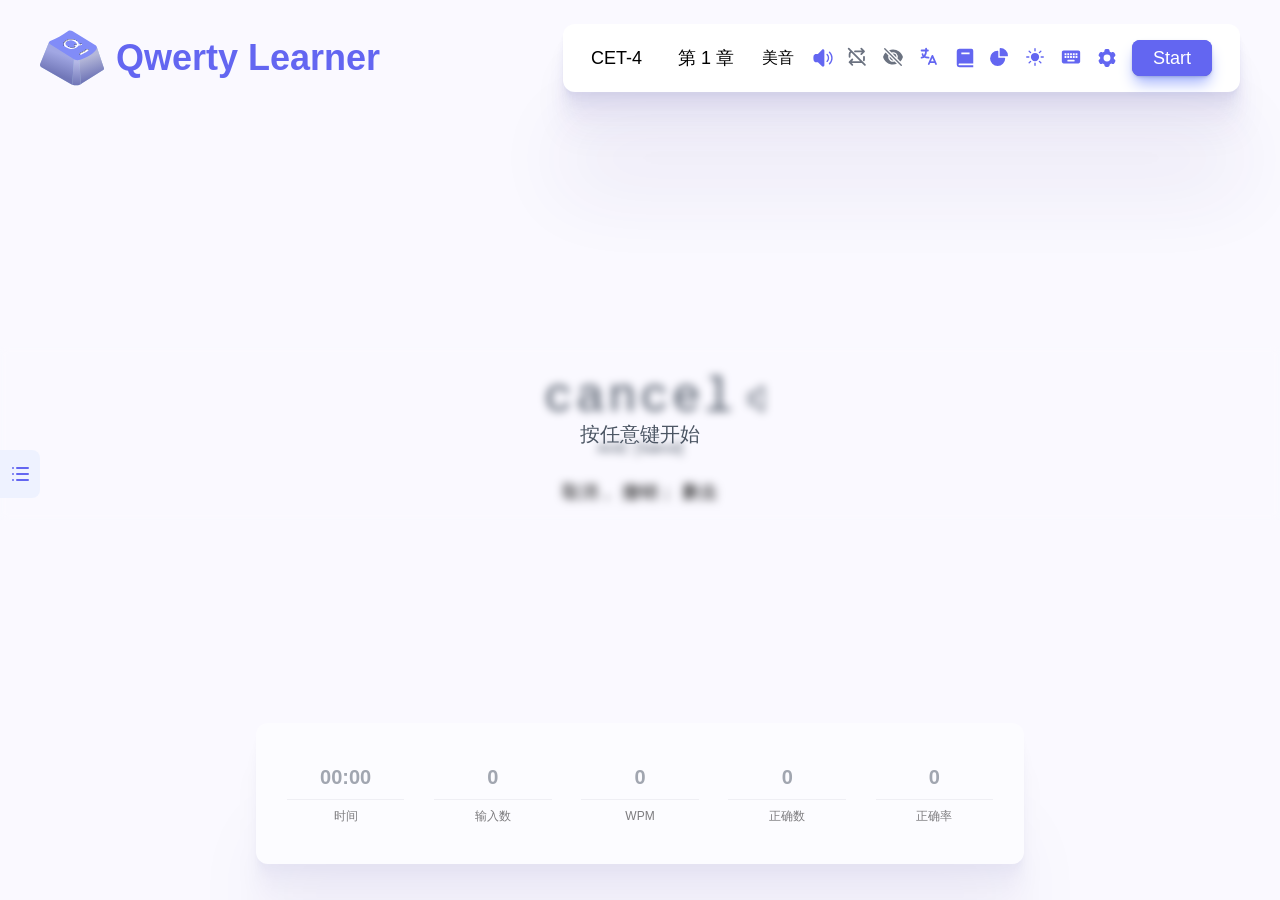
==== english-ios-app/index.html @ b9574bfe "Deploy original qwerty learner app" ====
<!DOCTYPE html>
<html lang="zh-Hans">
  <head>
    <meta charset="UTF-8" />
    <script async src="https://www.googletagmanager.com/gtag/js?id=G-3FTEQXFKNF"></script>
    <script>
      window.dataLayer = window.dataLayer || []
      function gtag() {
        dataLayer.push(arguments)
      }
      gtag('js', new Date())

      gtag('config', 'G-3FTEQXFKNF')
    </script>

    <script type="text/javascript">
      // Single Page Apps for GitHub Pages
      // MIT License
      // https://github.com/rafgraph/spa-github-pages
      // This script checks to see if a redirect is present in the query string,
      // converts it back into the correct url and adds it to the
      // browser's history using window.history.replaceState(...),
      // which won't cause the browser to attempt to load the new url.
      // When the single page app is loaded further down in this file,
      // the correct url will be waiting in the browser's history for
      // the single page app to route accordingly.
      ;(function (l) {
        if (l.search[1] === '/') {
          var decoded = l.search
            .slice(1)
            .split('&')
            .map(function (s) {
              return s.replace(/~and~/g, '&')
            })
            .join('?')
          window.history.replaceState(null, null, l.pathname.slice(0, -1) + decoded + l.hash)
        }
      })(window.location)
    </script>

    <title>Qwerty Learner 官网 — 为键盘工作者设计的单词与肌肉记忆锻炼软件</title>
    <meta
      name="description"
      content="Qwerty Learner 官方网站 - 专为键盘工作者设计的免费英语学习软件，结合打字练习与单词记忆，支持音标发音、默写模式、多样词库，高效提升英语水平和打字技能。"
    />
    <meta
      name="keywords"
      content="Qwerty Learner官网, 官方网站, 打字练习软件, 单词记忆工具, 英语学习软件, 背单词神器, 英语肌肉记忆, 键盘工作者, 免费英语学习, 音标发音, 默写练习, 在线学英语, CET-4, CET-6, TOEFL, IELTS, GRE, GMAT, SAT, 考研英语, 专四专八, 程序员英语, JavaScript API, Node.js API, Java API, Linux命令, 编程词汇, 技术英语, VSCode插件, 开源项目, GitHub趋势榜, V2EX热搜, Gitee GVP, 少数派推荐, 英语打字训练, WPM统计, 准确率分析, 商务英语, BEC, 雅思听力, 日语学习, 多语言学习, 英语口语练习, 单词拼写训练"
    />
    <meta name="author" content="Kaiyi" />
    <meta name="robots" content="index, follow, max-image-preview:large, max-snippet:-1, max-video-preview:-1" />
    <link rel="canonical" href="https://qwerty.kaiyi.cool/" />

    <!-- Open Graph / Facebook -->
    <meta property="og:type" content="website" />
    <meta property="og:url" content="https://qwerty.kaiyi.cool/" />
    <meta property="og:title" content="Qwerty Learner 官网 — 为键盘工作者设计的英语学习软件" />
    <meta
      property="og:description"
      content="专为键盘工作者设计的免费英语学习软件，结合打字练习与单词记忆，支持音标发音、默写模式、多样词库，高效提升英语水平和打字技能。"
    />
    <meta property="og:image" content="https://qwerty.kaiyi.cool/og-image.png" />
    <meta property="og:site_name" content="Qwerty Learner" />
    <meta property="og:locale" content="zh_CN" />

    <!-- Twitter -->
    <meta property="twitter:card" content="summary_large_image" />
    <meta property="twitter:url" content="https://qwerty.kaiyi.cool/" />
    <meta property="twitter:title" content="Qwerty Learner 官网 — 为键盘工作者设计的英语学习软件" />
    <meta
      property="twitter:description"
      content="专为键盘工作者设计的免费英语学习软件，结合打字练习与单词记忆，支持音标发音、默写模式、多样词库，高效提升英语水平和打字技能。"
    />
    <meta property="twitter:image" content="https://qwerty.kaiyi.cool/og-image.png" />
    <link rel="icon" href="./favicon.ico" />
    <link rel="apple-touch-icon" sizes="180x180" href="./apple-touch-icon.png" />
    <link rel="icon" type="image/png" sizes="32x32" href="./favicon-32x32.png" />
    <link rel="icon" type="image/png" sizes="16x16" href="./favicon-16x16.png" />
    <meta name="viewport" content="width=device-width, initial-scale=1" />
    <meta name="theme-color" content="#818CF8" />
    <meta name="application-name" content="Qwerty Learner" />
    <meta name="msapplication-TileColor" content="#818CF8" />
    <meta name="msapplication-config" content="/browserconfig.xml" />
    <meta name="mobile-web-app-capable" content="yes" />
    <meta name="apple-mobile-web-app-capable" content="yes" />
    <meta name="apple-mobile-web-app-status-bar-style" content="default" />
    <meta name="apple-mobile-web-app-title" content="Qwerty Learner" />
    <meta name="format-detection" content="telephone=no" />
    <meta name="HandheldFriendly" content="True" />
    <meta name="MobileOptimized" content="320" />
    <meta name="referrer" content="origin-when-cross-origin" />
    <meta name="color-scheme" content="light dark" />
    <link rel="preconnect" href="https://fonts.googleapis.com" />
    <link rel="preconnect" href="https://fonts.gstatic.com" crossorigin />
    <link rel="dns-prefetch" href="https://qwerty.kaiyi.cool" />
    <link rel="source" href="https://github.com/Kaiyiwing/qwerty-learner" />
    <link rel="source" href="https://qwerty.kaiyi.cool" />
    <link rel="manifest" href="./manifest.json" />

    <!-- Structured Data -->
    <script type="application/ld+json">
      {
        "@context": "https://schema.org",
        "@type": "WebApplication",
        "name": "Qwerty Learner",
        "alternateName": "QWERTY Learner",
        "url": "https://qwerty.kaiyi.cool/",
        "description": "专为键盘工作者设计的免费英语学习软件，结合打字练习与单词记忆，支持音标发音、默写模式、多样词库，高效提升英语水平和打字技能。",
        "applicationCategory": "EducationalApplication",
        "operatingSystem": "Web Browser",
        "offers": {
          "@type": "Offer",
          "price": "0",
          "priceCurrency": "USD"
        },
        "author": {
          "@type": "Person",
          "name": "Kaiyi"
        },
        "publisher": {
          "@type": "Organization",
          "name": "Qwerty Learner",
          "url": "https://qwerty.kaiyi.cool/"
        },
        "inLanguage": "zh-CN",
        "featureList": [
          "单词记忆训练",
          "音标发音练习",
          "默写模式",
          "多样化词库",
          "打字技能提升",
          "英语肌肉记忆锻炼",
          "CET-4/CET-6词库",
          "TOEFL/IELTS词库",
          "GRE/GMAT词库",
          "考研英语词库",
          "专四专八词库",
          "程序员专用词库",
          "JavaScript API练习",
          "Node.js API练习",
          "Java API练习",
          "Linux命令练习",
          "商务英语词库",
          "BEC词库",
          "雅思听力词库",
          "日语N1-N5词库",
          "VSCode插件支持",
          "实时速度统计",
          "准确率分析",
          "进度跟踪",
          "错误纠正",
          "多平台支持",
          "开源免费"
        ],
        "screenshot": "https://qwerty.kaiyi.cool/og-image.png",
        "softwareVersion": "latest",
        "dateModified": "2024-01-01",
        "aggregateRating": {
          "@type": "AggregateRating",
          "ratingValue": "4.8",
          "reviewCount": "1000"
        },
        "creator": {
          "@type": "Person",
          "name": "Kaiyi",
          "@id": "https://github.com/RealKai42"
        },
        "maintainer": {
          "@type": "Organization",
          "@id": "https://github.com/RealKai42/qwerty-learner",
          "name": "Qwerty Learner Team"
        },
        "audience": {
          "@type": "Audience",
          "audienceType": ["程序员", "学生", "上班族", "英语学习者", "键盘工作者"]
        },
        "educationalLevel": "初级到高级",
        "educationalUse": "英语学习",
        "learningResourceType": "在线工具",
        "isAccessibleForFree": true,
        "license": "https://github.com/Realkai42/qwerty-learner/blob/master/LICENSE"
      }
    </script>

    <script>
      // Dark mode init
      if (
        ('state' in localStorage && JSON.parse(localStorage.state).darkMode) ||
        (!('state' in localStorage) && window.matchMedia('(prefers-color-scheme: dark)').matches)
      ) {
        document.documentElement.classList.add('dark')
      }
    </script>
    <script type="module" crossorigin src="./assets/index-ca6a1d16.js"></script>
    <link rel="stylesheet" href="./assets/index-b9dea3ac.css">
  </head>
  <body>
    <noscript>
      <div>You need to enable JavaScript to run QWERTY Learner.</div>
      <div>你需要启用 JavaScript 来运行 QWERTY Learner。</div>
    </noscript>
    <div id="root"></div>
    
  </body>
</html>
---- english-ios-app/assets/index-b9dea3ac.css ----
@charset "UTF-8";*,:before,:after{box-sizing:border-box;border-width:0;border-style:solid;border-color:#e5e7eb}:before,:after{--tw-content: ""}html{line-height:1.5;-webkit-text-size-adjust:100%;tab-size:4;font-family:ui-sans-serif,system-ui,-apple-system,BlinkMacSystemFont,Segoe UI,Roboto,Helvetica Neue,Arial,Noto Sans,sans-serif,"Apple Color Emoji","Segoe UI Emoji",Segoe UI Symbol,"Noto Color Emoji";font-feature-settings:normal;font-variation-settings:normal}body{margin:0;line-height:inherit}hr{height:0;color:inherit;border-top-width:1px}abbr:where([title]){-webkit-text-decoration:underline dotted;text-decoration:underline dotted}h1,h2,h3,h4,h5,h6{font-size:inherit;font-weight:inherit}a{color:inherit;text-decoration:inherit}b,strong{font-weight:bolder}code,kbd,samp,pre{font-family:ui-monospace,SFMono-Regular,Menlo,Monaco,Consolas,Liberation Mono,Courier New,monospace;font-size:1em}small{font-size:80%}sub,sup{font-size:75%;line-height:0;position:relative;vertical-align:baseline}sub{bottom:-.25em}sup{top:-.5em}table{text-indent:0;border-color:inherit;border-collapse:collapse}button,input,optgroup,select,textarea{font-family:inherit;font-size:100%;font-weight:inherit;line-height:inherit;color:inherit;margin:0;padding:0}button,select{text-transform:none}button,[type=button],[type=reset],[type=submit]{-webkit-appearance:button;background-color:transparent;background-image:none}:-moz-focusring{outline:auto}:-moz-ui-invalid{box-shadow:none}progress{vertical-align:baseline}::-webkit-inner-spin-button,::-webkit-outer-spin-button{height:auto}[type=search]{-webkit-appearance:textfield;outline-offset:-2px}::-webkit-search-decoration{-webkit-appearance:none}::-webkit-file-upload-button{-webkit-appearance:button;font:inherit}summary{display:list-item}blockquote,dl,dd,h1,h2,h3,h4,h5,h6,hr,figure,p,pre{margin:0}fieldset{margin:0;padding:0}legend{padding:0}ol,ul,menu{list-style:none;margin:0;padding:0}textarea{resize:vertical}input::placeholder,textarea::placeholder{opacity:1;color:#9ca3af}button,[role=button]{cursor:pointer}:disabled{cursor:default}img,svg,video,canvas,audio,iframe,embed,object{display:block;vertical-align:middle}img,video{max-width:100%;height:auto}[hidden]{display:none}[type=text],[type=email],[type=url],[type=password],[type=number],[type=date],[type=datetime-local],[type=month],[type=search],[type=tel],[type=time],[type=week],[multiple],textarea,select{-webkit-appearance:none;appearance:none;background-color:#fff;border-color:#6b7280;border-width:1px;border-radius:0;padding:.5rem .75rem;font-size:1rem;line-height:1.5rem;--tw-shadow: 0 0 #0000}[type=text]:focus,[type=email]:focus,[type=url]:focus,[type=password]:focus,[type=number]:focus,[type=date]:focus,[type=datetime-local]:focus,[type=month]:focus,[type=search]:focus,[type=tel]:focus,[type=time]:focus,[type=week]:focus,[multiple]:focus,textarea:focus,select:focus{outline:2px solid transparent;outline-offset:2px;--tw-ring-inset: var(--tw-empty, );--tw-ring-offset-width: 0px;--tw-ring-offset-color: #fff;--tw-ring-color: #2563eb;--tw-ring-offset-shadow: var(--tw-ring-inset) 0 0 0 var(--tw-ring-offset-width) var(--tw-ring-offset-color);--tw-ring-shadow: var(--tw-ring-inset) 0 0 0 calc(1px + var(--tw-ring-offset-width)) var(--tw-ring-color);box-shadow:var(--tw-ring-offset-shadow),var(--tw-ring-shadow),var(--tw-shadow);border-color:#2563eb}input::placeholder,textarea::placeholder{color:#6b7280;opacity:1}::-webkit-datetime-edit-fields-wrapper{padding:0}::-webkit-date-and-time-value{min-height:1.5em}::-webkit-datetime-edit,::-webkit-datetime-edit-year-field,::-webkit-datetime-edit-month-field,::-webkit-datetime-edit-day-field,::-webkit-datetime-edit-hour-field,::-webkit-datetime-edit-minute-field,::-webkit-datetime-edit-second-field,::-webkit-datetime-edit-millisecond-field,::-webkit-datetime-edit-meridiem-field{padding-top:0;padding-bottom:0}select{background-image:url("data:image/svg+xml,%3csvg xmlns='http://www.w3.org/2000/svg' fill='none' viewBox='0 0 20 20'%3e%3cpath stroke='%236b7280' stroke-linecap='round' stroke-linejoin='round' stroke-width='1.5' d='M6 8l4 4 4-4'/%3e%3c/svg%3e");background-position:right .5rem center;background-repeat:no-repeat;background-size:1.5em 1.5em;padding-right:2.5rem;-webkit-print-color-adjust:exact;print-color-adjust:exact}[multiple]{background-image:initial;background-position:initial;background-repeat:unset;background-size:initial;padding-right:.75rem;-webkit-print-color-adjust:unset;print-color-adjust:unset}[type=checkbox],[type=radio]{-webkit-appearance:none;appearance:none;padding:0;-webkit-print-color-adjust:exact;print-color-adjust:exact;display:inline-block;vertical-align:middle;background-origin:border-box;-webkit-user-select:none;user-select:none;flex-shrink:0;height:1rem;width:1rem;color:#2563eb;background-color:#fff;border-color:#6b7280;border-width:1px;--tw-shadow: 0 0 #0000}[type=checkbox]{border-radius:0}[type=radio]{border-radius:100%}[type=checkbox]:focus,[type=radio]:focus{outline:2px solid transparent;outline-offset:2px;--tw-ring-inset: var(--tw-empty, );--tw-ring-offset-width: 2px;--tw-ring-offset-color: #fff;--tw-ring-color: #2563eb;--tw-ring-offset-shadow: var(--tw-ring-inset) 0 0 0 var(--tw-ring-offset-width) var(--tw-ring-offset-color);--tw-ring-shadow: var(--tw-ring-inset) 0 0 0 calc(2px + var(--tw-ring-offset-width)) var(--tw-ring-color);box-shadow:var(--tw-ring-offset-shadow),var(--tw-ring-shadow),var(--tw-shadow)}[type=checkbox]:checked,[type=radio]:checked{border-color:transparent;background-color:currentColor;background-size:100% 100%;background-position:center;background-repeat:no-repeat}[type=checkbox]:checked{background-image:url("data:image/svg+xml,%3csvg viewBox='0 0 16 16' fill='white' xmlns='http://www.w3.org/2000/svg'%3e%3cpath d='M12.207 4.793a1 1 0 010 1.414l-5 5a1 1 0 01-1.414 0l-2-2a1 1 0 011.414-1.414L6.5 9.086l4.293-4.293a1 1 0 011.414 0z'/%3e%3c/svg%3e")}[type=radio]:checked{background-image:url("data:image/svg+xml,%3csvg viewBox='0 0 16 16' fill='white' xmlns='http://www.w3.org/2000/svg'%3e%3ccircle cx='8' cy='8' r='3'/%3e%3c/svg%3e")}[type=checkbox]:checked:hover,[type=checkbox]:checked:focus,[type=radio]:checked:hover,[type=radio]:checked:focus{border-color:transparent;background-color:currentColor}[type=checkbox]:indeterminate{background-image:url("data:image/svg+xml,%3csvg xmlns='http://www.w3.org/2000/svg' fill='none' viewBox='0 0 16 16'%3e%3cpath stroke='white' stroke-linecap='round' stroke-linejoin='round' stroke-width='2' d='M4 8h8'/%3e%3c/svg%3e");border-color:transparent;background-color:currentColor;background-size:100% 100%;background-position:center;background-repeat:no-repeat}[type=checkbox]:indeterminate:hover,[type=checkbox]:indeterminate:focus{border-color:transparent;background-color:currentColor}[type=file]{background:unset;border-color:inherit;border-width:0;border-radius:0;padding:0;font-size:unset;line-height:inherit}[type=file]:focus{outline:1px solid ButtonText;outline:1px auto -webkit-focus-ring-color}*,:before,:after{--tw-border-spacing-x: 0;--tw-border-spacing-y: 0;--tw-translate-x: 0;--tw-translate-y: 0;--tw-rotate: 0;--tw-skew-x: 0;--tw-skew-y: 0;--tw-scale-x: 1;--tw-scale-y: 1;--tw-pan-x: ;--tw-pan-y: ;--tw-pinch-zoom: ;--tw-scroll-snap-strictness: proximity;--tw-gradient-from-position: ;--tw-gradient-via-position: ;--tw-gradient-to-position: ;--tw-ordinal: ;--tw-slashed-zero: ;--tw-numeric-figure: ;--tw-numeric-spacing: ;--tw-numeric-fraction: ;--tw-ring-inset: ;--tw-ring-offset-width: 0px;--tw-ring-offset-color: #fff;--tw-ring-color: rgb(59 130 246 / .5);--tw-ring-offset-shadow: 0 0 #0000;--tw-ring-shadow: 0 0 #0000;--tw-shadow: 0 0 #0000;--tw-shadow-colored: 0 0 #0000;--tw-blur: ;--tw-brightness: ;--tw-contrast: ;--tw-grayscale: ;--tw-hue-rotate: ;--tw-invert: ;--tw-saturate: ;--tw-sepia: ;--tw-drop-shadow: ;--tw-backdrop-blur: ;--tw-backdrop-brightness: ;--tw-backdrop-contrast: ;--tw-backdrop-grayscale: ;--tw-backdrop-hue-rotate: ;--tw-backdrop-invert: ;--tw-backdrop-opacity: ;--tw-backdrop-saturate: ;--tw-backdrop-sepia: }::backdrop{--tw-border-spacing-x: 0;--tw-border-spacing-y: 0;--tw-translate-x: 0;--tw-translate-y: 0;--tw-rotate: 0;--tw-skew-x: 0;--tw-skew-y: 0;--tw-scale-x: 1;--tw-scale-y: 1;--tw-pan-x: ;--tw-pan-y: ;--tw-pinch-zoom: ;--tw-scroll-snap-strictness: proximity;--tw-gradient-from-position: ;--tw-gradient-via-position: ;--tw-gradient-to-position: ;--tw-ordinal: ;--tw-slashed-zero: ;--tw-numeric-figure: ;--tw-numeric-spacing: ;--tw-numeric-fraction: ;--tw-ring-inset: ;--tw-ring-offset-width: 0px;--tw-ring-offset-color: #fff;--tw-ring-color: rgb(59 130 246 / .5);--tw-ring-offset-shadow: 0 0 #0000;--tw-ring-shadow: 0 0 #0000;--tw-shadow: 0 0 #0000;--tw-shadow-colored: 0 0 #0000;--tw-blur: ;--tw-brightness: ;--tw-contrast: ;--tw-grayscale: ;--tw-hue-rotate: ;--tw-invert: ;--tw-saturate: ;--tw-sepia: ;--tw-drop-shadow: ;--tw-backdrop-blur: ;--tw-backdrop-brightness: ;--tw-backdrop-contrast: ;--tw-backdrop-grayscale: ;--tw-backdrop-hue-rotate: ;--tw-backdrop-invert: ;--tw-backdrop-opacity: ;--tw-backdrop-saturate: ;--tw-backdrop-sepia: }.container{width:100%}@media (min-width: 640px){.container{max-width:640px}}@media (min-width: 768px){.container{max-width:768px}}@media (min-width: 1024px){.container{max-width:1024px}}@media (min-width: 1100px){.container{max-width:1100px}}@media (min-width: 1280px){.container{max-width:1280px}}@media (min-width: 1440px){.container{max-width:1440px}}@media (min-width: 1536px){.container{max-width:1536px}}.icon{height:1.375rem;width:1.375rem}.icon:focus{outline:2px solid transparent;outline-offset:2px}.word-chip{display:flex;height:2.5rem;width:auto;cursor:pointer;flex-direction:row;align-items:center;justify-content:center;border-radius:.375rem;border-width:2px;border-style:solid;--tw-border-opacity: 1;border-color:rgb(129 140 248 / var(--tw-border-opacity));--tw-bg-opacity: 1;background-color:rgb(255 255 255 / var(--tw-bg-opacity));padding:.125rem .5rem;transition-property:color,background-color,border-color,text-decoration-color,fill,stroke;transition-timing-function:cubic-bezier(.4,0,.2,1);transition-duration:.1s;animation-duration:.1s}.word-chip:hover{--tw-bg-opacity: 1;background-color:rgb(224 231 255 / var(--tw-bg-opacity))}:is(.dark .word-chip){--tw-border-opacity: 1;border-color:rgb(30 41 59 / var(--tw-border-opacity));--tw-bg-opacity: 1;background-color:rgb(51 65 85 / var(--tw-bg-opacity))}:is(.dark .word-chip:hover){--tw-bg-opacity: 1;background-color:rgb(71 85 105 / var(--tw-bg-opacity))}@media (min-width: 768px){.word-chip{height:3rem;padding:.25rem 1.25rem}}.word-chip>span{font-family:ui-monospace,SFMono-Regular,Menlo,Monaco,Consolas,Liberation Mono,Courier New,monospace;font-size:1.5rem;line-height:2rem;font-weight:300;--tw-text-opacity: 1;color:rgb(75 85 99 / var(--tw-text-opacity))}:is(.dark .word-chip > span){--tw-text-opacity: 1;color:rgb(209 213 219 / var(--tw-text-opacity))}@media (min-width: 768px){.word-chip>span{font-size:1.875rem;line-height:2.25rem}}.word-chip-tooltip{pointer-events:none;display:flex;align-items:center;justify-content:center;white-space:nowrap;border-radius:.5rem;--tw-bg-opacity: 1;background-color:rgb(255 255 255 / var(--tw-bg-opacity));padding:.25rem .5rem;font-size:.75rem;line-height:1rem;--tw-text-opacity: 1;color:rgb(107 114 128 / var(--tw-text-opacity));--tw-shadow: 0 4px 6px -1px rgb(0 0 0 / .1), 0 2px 4px -2px rgb(0 0 0 / .1);--tw-shadow-colored: 0 4px 6px -1px var(--tw-shadow-color), 0 2px 4px -2px var(--tw-shadow-color);box-shadow:var(--tw-ring-offset-shadow, 0 0 #0000),var(--tw-ring-shadow, 0 0 #0000),var(--tw-shadow)}:is(.dark .word-chip-tooltip){--tw-bg-opacity: 1;background-color:rgb(31 41 55 / var(--tw-bg-opacity));--tw-text-opacity: 1;color:rgb(209 213 219 / var(--tw-text-opacity))}.my-btn-primary{display:flex;align-items:center;justify-content:center;border-radius:.5rem;--tw-bg-opacity: 1;background-color:rgb(129 140 248 / var(--tw-bg-opacity));padding:.25rem 1.5rem;font-size:1.125rem;line-height:1.75rem;--tw-text-opacity: 1;color:rgb(255 255 255 / var(--tw-text-opacity))}.my-btn-primary:hover{opacity:.9}.my-btn-primary:focus{outline:2px solid transparent;outline-offset:2px}:is(.dark .my-btn-primary){--tw-text-opacity: .8}.my-btn-info-panel{margin-top:.75rem;display:inline-flex;width:100%;justify-content:center;border-radius:.375rem;padding:.5rem .75rem;font-size:.875rem;line-height:1.25rem;font-weight:600;--tw-text-opacity: 1;color:rgb(255 255 255 / var(--tw-text-opacity));--tw-shadow: 0 1px 2px 0 rgb(0 0 0 / .05);--tw-shadow-colored: 0 1px 2px 0 var(--tw-shadow-color);box-shadow:var(--tw-ring-offset-shadow, 0 0 #0000),var(--tw-ring-shadow, 0 0 #0000),var(--tw-shadow);transition-property:color,background-color,border-color,text-decoration-color,fill,stroke;transition-timing-function:cubic-bezier(.4,0,.2,1);transition-duration:.15s}.my-btn-info-panel:focus{outline:2px solid transparent;outline-offset:2px}:is(.dark .my-btn-info-panel){--tw-bg-opacity: .7;--tw-text-opacity: .8}@media (min-width: 640px){.my-btn-info-panel{margin-left:.75rem;margin-top:0;width:auto;font-size:.875rem;line-height:1.25rem}}.tooltip{white-space:nowrap;border-radius:.5rem;--tw-bg-opacity: 1;background-color:rgb(255 255 255 / var(--tw-bg-opacity));padding:.25rem .5rem;font-size:.75rem;line-height:1rem;--tw-text-opacity: 1;color:rgb(107 114 128 / var(--tw-text-opacity));--tw-shadow: 0 4px 6px -1px rgb(0 0 0 / .1), 0 2px 4px -2px rgb(0 0 0 / .1);--tw-shadow-colored: 0 4px 6px -1px var(--tw-shadow-color), 0 2px 4px -2px var(--tw-shadow-color);box-shadow:var(--tw-ring-offset-shadow, 0 0 #0000),var(--tw-ring-shadow, 0 0 #0000),var(--tw-shadow)}:is(.dark .tooltip){--tw-bg-opacity: 1;background-color:rgb(55 65 81 / var(--tw-bg-opacity));--tw-text-opacity: 1;color:rgb(209 213 219 / var(--tw-text-opacity))}.switch-root{position:relative;display:inline-flex;height:1.5rem;width:3rem;flex-shrink:0;cursor:pointer;align-items:center;border-radius:9999px;border-width:3px;border-color:transparent;--tw-bg-opacity: 1;background-color:rgb(209 213 219 / var(--tw-bg-opacity));transition-property:color,background-color,border-color,text-decoration-color,fill,stroke;transition-duration:.2s;transition-timing-function:cubic-bezier(.4,0,.2,1);animation-duration:.2s;animation-timing-function:cubic-bezier(.4,0,.2,1)}.switch-root:focus{outline:2px solid transparent;outline-offset:2px}.switch-root[data-headlessui-state=checked]{--tw-bg-opacity: 1;background-color:rgb(129 140 248 / var(--tw-bg-opacity))}.switch-thumb{pointer-events:none;display:inline-block;height:1rem;width:1rem;--tw-translate-x: 0px;transform:translate(var(--tw-translate-x),var(--tw-translate-y)) rotate(var(--tw-rotate)) skew(var(--tw-skew-x)) skewY(var(--tw-skew-y)) scaleX(var(--tw-scale-x)) scaleY(var(--tw-scale-y));border-radius:9999px;--tw-bg-opacity: 1;background-color:rgb(255 255 255 / var(--tw-bg-opacity));--tw-shadow: 0 10px 15px -3px rgb(0 0 0 / .1), 0 4px 6px -4px rgb(0 0 0 / .1);--tw-shadow-colored: 0 10px 15px -3px var(--tw-shadow-color), 0 4px 6px -4px var(--tw-shadow-color);box-shadow:var(--tw-ring-offset-shadow, 0 0 #0000),var(--tw-ring-shadow, 0 0 #0000),var(--tw-shadow);--tw-ring-offset-shadow: var(--tw-ring-inset) 0 0 0 var(--tw-ring-offset-width) var(--tw-ring-offset-color);--tw-ring-shadow: var(--tw-ring-inset) 0 0 0 calc(0px + var(--tw-ring-offset-width)) var(--tw-ring-color);box-shadow:var(--tw-ring-offset-shadow),var(--tw-ring-shadow),var(--tw-shadow, 0 0 #0000);transition-property:color,background-color,border-color,text-decoration-color,fill,stroke,opacity,box-shadow,transform,filter,-webkit-backdrop-filter;transition-property:color,background-color,border-color,text-decoration-color,fill,stroke,opacity,box-shadow,transform,filter,backdrop-filter;transition-property:color,background-color,border-color,text-decoration-color,fill,stroke,opacity,box-shadow,transform,filter,backdrop-filter,-webkit-backdrop-filter;transition-duration:.2s;transition-timing-function:cubic-bezier(.4,0,.2,1);animation-duration:.2s;animation-timing-function:cubic-bezier(.4,0,.2,1)}[data-headlessui-state=checked] .switch-thumb{--tw-translate-x: 25px;transform:translate(var(--tw-translate-x),var(--tw-translate-y)) rotate(var(--tw-rotate)) skew(var(--tw-skew-x)) skewY(var(--tw-skew-y)) scaleX(var(--tw-scale-x)) scaleY(var(--tw-scale-y))}.listbox-button{position:relative;width:10rem;cursor:pointer;border-radius:.5rem;--tw-bg-opacity: 1;background-color:rgb(255 255 255 / var(--tw-bg-opacity));padding:.5rem 2.5rem .5rem .75rem;text-align:left;--tw-shadow: 0 4px 6px -1px rgb(0 0 0 / .1), 0 2px 4px -2px rgb(0 0 0 / .1);--tw-shadow-colored: 0 4px 6px -1px var(--tw-shadow-color), 0 2px 4px -2px var(--tw-shadow-color);box-shadow:var(--tw-ring-offset-shadow, 0 0 #0000),var(--tw-ring-shadow, 0 0 #0000),var(--tw-shadow)}.listbox-button:focus{outline:2px solid transparent;outline-offset:2px}:is(.dark .listbox-button){--tw-bg-opacity: 1;background-color:rgb(75 85 99 / var(--tw-bg-opacity))}.listbox-button span:nth-of-type(1){display:block;overflow:hidden;text-overflow:ellipsis;white-space:nowrap;--tw-text-opacity: 1;color:rgb(17 24 39 / var(--tw-text-opacity))}:is(.dark .listbox-button span:nth-of-type(1)){color:rgb(255 255 255 / var(--tw-text-opacity));--tw-text-opacity: .6}.listbox-button span:nth-of-type(2){pointer-events:none;position:absolute;top:0px;bottom:0px;right:0px;display:flex;align-items:center;padding-right:.5rem}.listbox-button span:nth-of-type(2):focus{outline:2px solid transparent;outline-offset:2px}.listbox-options{position:absolute;margin-top:.25rem;max-height:15rem;width:100%;overflow:auto;border-radius:.375rem;--tw-bg-opacity: 1;background-color:rgb(255 255 255 / var(--tw-bg-opacity));padding-top:.25rem;padding-bottom:.25rem;font-size:1rem;line-height:1.5rem;--tw-shadow: 0 10px 15px -3px rgb(0 0 0 / .1), 0 4px 6px -4px rgb(0 0 0 / .1);--tw-shadow-colored: 0 10px 15px -3px var(--tw-shadow-color), 0 4px 6px -4px var(--tw-shadow-color);box-shadow:var(--tw-ring-offset-shadow, 0 0 #0000),var(--tw-ring-shadow, 0 0 #0000),var(--tw-shadow)}.listbox-options:focus{outline:2px solid transparent;outline-offset:2px}:is(.dark .listbox-options){--tw-bg-opacity: 1;background-color:rgb(75 85 99 / var(--tw-bg-opacity))}.listbox-options>li{position:relative;cursor:pointer;-webkit-user-select:none;user-select:none;padding:.5rem 1rem .5rem 2.5rem;--tw-text-opacity: 1;color:rgb(17 24 39 / var(--tw-text-opacity))}.listbox-options>li[data-headlessui-state~=active]{--tw-bg-opacity: 1;background-color:rgb(224 231 255 / var(--tw-bg-opacity));--tw-text-opacity: 1;color:rgb(49 46 129 / var(--tw-text-opacity))}:where([data-headlessui-state~="active"]) .listbox-options>li{--tw-bg-opacity: 1;background-color:rgb(224 231 255 / var(--tw-bg-opacity));--tw-text-opacity: 1;color:rgb(49 46 129 / var(--tw-text-opacity))}:is(.dark .listbox-options > li){color:rgb(255 255 255 / var(--tw-text-opacity));--tw-text-opacity: .6}:is(.dark .listbox-options > li[data-headlessui-state~="active"]){--tw-bg-opacity: 1;background-color:rgb(107 114 128 / var(--tw-bg-opacity));--tw-text-opacity: 1;color:rgb(165 180 252 / var(--tw-text-opacity))}:is(.dark :where([data-headlessui-state~="active"]) .listbox-options > li){--tw-bg-opacity: 1;background-color:rgb(107 114 128 / var(--tw-bg-opacity));--tw-text-opacity: 1;color:rgb(165 180 252 / var(--tw-text-opacity))}.listbox-options>li>span:first-child{display:block;overflow:hidden;text-overflow:ellipsis;white-space:nowrap;font-weight:400}.listbox-options>li>span:first-child[data-headlessui-state~=selected]{font-weight:500}:where([data-headlessui-state~="selected"]) .listbox-options>li>span:first-child{font-weight:500}.listbox-options-icon{position:absolute;top:0px;bottom:0px;left:0px;display:flex;align-items:center;padding-left:.75rem;--tw-text-opacity: 1;color:rgb(79 70 229 / var(--tw-text-opacity))}:is(.dark .listbox-options-icon){--tw-text-opacity: 1;color:rgb(129 140 248 / var(--tw-text-opacity))}.slider{position:relative;display:flex;height:2.5rem;width:100%;cursor:pointer;-webkit-user-select:none;user-select:none;align-items:center}.slider [data-disabled]{pointer-events:none;opacity:.5}.slider>span:nth-child(1){position:relative;height:5px;flex-grow:1;border-radius:9999px;--tw-bg-opacity: 1;background-color:rgb(229 231 235 / var(--tw-bg-opacity))}.slider>span:nth-child(1)>span:nth-child(1){position:absolute;height:100%;border-radius:9999px;--tw-bg-opacity: 1;background-color:rgb(129 140 248 / var(--tw-bg-opacity))}.slider>span:nth-child(2){display:block;height:1rem;width:1rem;cursor:pointer;border-radius:9999px;border-width:1px;--tw-border-opacity: 1;border-color:rgb(229 231 235 / var(--tw-border-opacity));--tw-bg-opacity: 1;background-color:rgb(255 255 255 / var(--tw-bg-opacity));--tw-drop-shadow: drop-shadow(0 4px 3px rgb(0 0 0 / .07)) drop-shadow(0 2px 2px rgb(0 0 0 / .06));filter:var(--tw-blur) var(--tw-brightness) var(--tw-contrast) var(--tw-grayscale) var(--tw-hue-rotate) var(--tw-invert) var(--tw-saturate) var(--tw-sepia) var(--tw-drop-shadow)}.sr-only{position:absolute;width:1px;height:1px;padding:0;margin:-1px;overflow:hidden;clip:rect(0,0,0,0);white-space:nowrap;border-width:0}.pointer-events-none{pointer-events:none}.visible{visibility:visible}.invisible{visibility:hidden}.fixed{position:fixed}.\!absolute{position:absolute!important}.absolute{position:absolute}.relative{position:relative}.sticky{position:sticky}.-inset-2{inset:-.5rem}.inset-0{inset:0px}.-bottom-4{bottom:-1rem}.-bottom-8{bottom:-2rem}.-left-4{left:-1rem}.-right-12{right:-3rem}.-right-2{right:-.5rem}.-right-4{right:-1rem}.-right-7{right:-1.75rem}.-right-9{right:-2.25rem}.bottom-0{bottom:0px}.bottom-10{bottom:2.5rem}.bottom-5{bottom:1.25rem}.bottom-6{bottom:1.5rem}.bottom-full{bottom:100%}.left-0{left:0px}.left-1\/2{left:50%}.left-20{left:5rem}.left-5{left:1.25rem}.left-\[50\%\]{left:50%}.right-0{right:0px}.right-1{right:.25rem}.right-20{right:5rem}.right-3{right:.75rem}.right-4{right:1rem}.right-7{right:1.75rem}.top-0{top:0px}.top-1\/2{top:50%}.top-10{top:2.5rem}.top-2{top:.5rem}.top-2\.5{top:.625rem}.top-3{top:.75rem}.top-4{top:1rem}.top-5{top:1.25rem}.top-\[50\%\]{top:50%}.top-full{top:100%}.z-0{z-index:0}.z-10{z-index:10}.z-20{z-index:20}.z-30{z-index:30}.z-50{z-index:50}.col-span-full{grid-column:1 / -1}.m-0{margin:0}.m-4{margin:1rem}.-mx-1{margin-left:-.25rem;margin-right:-.25rem}.mx-1{margin-left:.25rem;margin-right:.25rem}.mx-1\.5{margin-left:.375rem;margin-right:.375rem}.mx-4{margin-left:1rem;margin-right:1rem}.mx-auto{margin-left:auto;margin-right:auto}.my-2{margin-top:.5rem;margin-bottom:.5rem}.my-6{margin-top:1.5rem;margin-bottom:1.5rem}.my-8{margin-top:2rem;margin-bottom:2rem}.-mb-2{margin-bottom:-.5rem}.-ml-1{margin-left:-.25rem}.mb-0{margin-bottom:0}.mb-0\.5{margin-bottom:.125rem}.mb-1{margin-bottom:.25rem}.mb-1\.5{margin-bottom:.375rem}.mb-10{margin-bottom:2.5rem}.mb-12{margin-bottom:3rem}.mb-16{margin-bottom:4rem}.mb-2{margin-bottom:.5rem}.mb-3{margin-bottom:.75rem}.mb-4{margin-bottom:1rem}.mb-5{margin-bottom:1.25rem}.mb-6{margin-bottom:1.5rem}.mb-8{margin-bottom:2rem}.mb-\[2px\]{margin-bottom:2px}.mb-\[3px\]{margin-bottom:3px}.mb-auto{margin-bottom:auto}.ml-0{margin-left:0}.ml-0\.5{margin-left:.125rem}.ml-1{margin-left:.25rem}.ml-1\.5{margin-left:.375rem}.ml-10{margin-left:2.5rem}.ml-2{margin-left:.5rem}.ml-3{margin-left:.75rem}.ml-4{margin-left:1rem}.ml-5{margin-left:1.25rem}.ml-6{margin-left:1.5rem}.ml-8{margin-left:2rem}.mr-1{margin-right:.25rem}.mr-1\.5{margin-right:.375rem}.mr-2{margin-right:.5rem}.mr-3{margin-right:.75rem}.mr-4{margin-right:1rem}.mr-5{margin-right:1.25rem}.mr-8{margin-right:2rem}.mr-9{margin-right:2.25rem}.mt-0{margin-top:0}.mt-0\.5{margin-top:.125rem}.mt-1{margin-top:.25rem}.mt-10{margin-top:2.5rem}.mt-12{margin-top:3rem}.mt-16{margin-top:4rem}.mt-2{margin-top:.5rem}.mt-20{margin-top:5rem}.mt-24{margin-top:6rem}.mt-3{margin-top:.75rem}.mt-4{margin-top:1rem}.mt-5{margin-top:1.25rem}.mt-6{margin-top:1.5rem}.mt-8{margin-top:2rem}.mt-auto{margin-top:auto}.box-border{box-sizing:border-box}.box-content{box-sizing:content-box}.line-clamp-1{overflow:hidden;display:-webkit-box;-webkit-box-orient:vertical;-webkit-line-clamp:1}.block{display:block}.inline-block{display:inline-block}.flex{display:flex}.inline-flex{display:inline-flex}.table{display:table}.grid{display:grid}.hidden{display:none}.aspect-square{aspect-ratio:1 / 1}.h-0{height:0px}.h-10{height:2.5rem}.h-11{height:2.75rem}.h-112{height:28rem}.h-12{height:3rem}.h-120{height:30rem}.h-14{height:3.5rem}.h-152{height:38rem}.h-16{height:4rem}.h-18{height:4.5rem}.h-2{height:.5rem}.h-2\.5{height:.625rem}.h-20{height:5rem}.h-22{height:5.5rem}.h-24{height:6rem}.h-28{height:7rem}.h-3{height:.75rem}.h-3\.5{height:.875rem}.h-36{height:9rem}.h-4{height:1rem}.h-40{height:10rem}.h-44{height:11rem}.h-5{height:1.25rem}.h-6{height:1.5rem}.h-7{height:1.75rem}.h-8{height:2rem}.h-80{height:20rem}.h-9{height:2.25rem}.h-96{height:24rem}.h-\[14rem\]{height:14rem}.h-\[22rem\]{height:22rem}.h-\[25px\]{height:25px}.h-\[30rem\]{height:30rem}.h-\[32rem\]{height:32rem}.h-auto{height:auto}.h-full{height:100%}.h-screen{height:100vh}.max-h-0{max-height:0px}.max-h-\[300px\]{max-height:300px}.min-h-\[90vh\]{min-height:90vh}.min-h-full{min-height:100%}.w-0{width:0px}.w-1\/4{width:25%}.w-10{width:2.5rem}.w-10\/12{width:83.333333%}.w-11\/12{width:91.666667%}.w-116{width:29rem}.w-12{width:3rem}.w-150{width:37.5rem}.w-16{width:4rem}.w-18{width:4.5rem}.w-2{width:.5rem}.w-2\.5{width:.625rem}.w-20{width:5rem}.w-200{width:50rem}.w-3{width:.75rem}.w-3\/5{width:60%}.w-32{width:8rem}.w-36{width:9rem}.w-4{width:1rem}.w-4\/5{width:80%}.w-40{width:10rem}.w-44{width:11rem}.w-48{width:12rem}.w-5{width:1.25rem}.w-5\/12{width:41.666667%}.w-5\/6{width:83.333333%}.w-52{width:13rem}.w-6{width:1.5rem}.w-60{width:15rem}.w-7{width:1.75rem}.w-7\/12{width:58.333333%}.w-75{width:18.75rem}.w-8{width:2rem}.w-80{width:20rem}.w-85{width:21.25rem}.w-9{width:2.25rem}.w-96{width:24rem}.w-\[25px\]{width:25px}.w-\[35rem\]{width:35rem}.w-\[37rem\]{width:37rem}.w-\[60rem\]{width:60rem}.w-\[90vw\]{width:90vw}.w-auto{width:auto}.w-fit{width:-moz-fit-content;width:fit-content}.w-full{width:100%}.w-max{width:max-content}.w-screen{width:100vw}.min-w-0{min-width:0px}.min-w-\[12rem\]{min-width:12rem}.min-w-\[26rem\]{min-width:26rem}.min-w-max{min-width:max-content}.max-w-2xl{max-width:42rem}.max-w-3xl{max-width:48rem}.max-w-4xl{max-width:56rem}.max-w-5xl{max-width:64rem}.max-w-6xl{max-width:72rem}.max-w-7xl{max-width:80rem}.max-w-\[24rem\]{max-width:24rem}.max-w-full{max-width:100%}.max-w-lg{max-width:32rem}.max-w-max{max-width:max-content}.max-w-md{max-width:28rem}.max-w-none{max-width:none}.max-w-sm{max-width:24rem}.max-w-xs{max-width:20rem}.flex-1{flex:1 1 0%}.flex-shrink-0,.shrink-0{flex-shrink:0}.flex-grow{flex-grow:1}.flex-grow-0,.grow-0{flex-grow:0}.basis-1\/12{flex-basis:8.333333%}.basis-2\/12{flex-basis:16.666667%}.basis-6\/12{flex-basis:50%}.caption-bottom{caption-side:bottom}.-translate-x-1\/2{--tw-translate-x: -50%;transform:translate(var(--tw-translate-x),var(--tw-translate-y)) rotate(var(--tw-rotate)) skew(var(--tw-skew-x)) skewY(var(--tw-skew-y)) scaleX(var(--tw-scale-x)) scaleY(var(--tw-scale-y))}.-translate-x-full{--tw-translate-x: -100%;transform:translate(var(--tw-translate-x),var(--tw-translate-y)) rotate(var(--tw-rotate)) skew(var(--tw-skew-x)) skewY(var(--tw-skew-y)) scaleX(var(--tw-scale-x)) scaleY(var(--tw-scale-y))}.-translate-x-px{--tw-translate-x: -1px;transform:translate(var(--tw-translate-x),var(--tw-translate-y)) rotate(var(--tw-rotate)) skew(var(--tw-skew-x)) skewY(var(--tw-skew-y)) scaleX(var(--tw-scale-x)) scaleY(var(--tw-scale-y))}.-translate-y-1\/2{--tw-translate-y: -50%;transform:translate(var(--tw-translate-x),var(--tw-translate-y)) rotate(var(--tw-rotate)) skew(var(--tw-skew-x)) skewY(var(--tw-skew-y)) scaleX(var(--tw-scale-x)) scaleY(var(--tw-scale-y))}.-translate-y-full{--tw-translate-y: -100%;transform:translate(var(--tw-translate-x),var(--tw-translate-y)) rotate(var(--tw-rotate)) skew(var(--tw-skew-x)) skewY(var(--tw-skew-y)) scaleX(var(--tw-scale-x)) scaleY(var(--tw-scale-y))}.translate-x-0{--tw-translate-x: 0px;transform:translate(var(--tw-translate-x),var(--tw-translate-y)) rotate(var(--tw-rotate)) skew(var(--tw-skew-x)) skewY(var(--tw-skew-y)) scaleX(var(--tw-scale-x)) scaleY(var(--tw-scale-y))}.translate-x-\[-50\%\]{--tw-translate-x: -50%;transform:translate(var(--tw-translate-x),var(--tw-translate-y)) rotate(var(--tw-rotate)) skew(var(--tw-skew-x)) skewY(var(--tw-skew-y)) scaleX(var(--tw-scale-x)) scaleY(var(--tw-scale-y))}.translate-x-full{--tw-translate-x: 100%;transform:translate(var(--tw-translate-x),var(--tw-translate-y)) rotate(var(--tw-rotate)) skew(var(--tw-skew-x)) skewY(var(--tw-skew-y)) scaleX(var(--tw-scale-x)) scaleY(var(--tw-scale-y))}.translate-y-0{--tw-translate-y: 0px;transform:translate(var(--tw-translate-x),var(--tw-translate-y)) rotate(var(--tw-rotate)) skew(var(--tw-skew-x)) skewY(var(--tw-skew-y)) scaleX(var(--tw-scale-x)) scaleY(var(--tw-scale-y))}.translate-y-1{--tw-translate-y: .25rem;transform:translate(var(--tw-translate-x),var(--tw-translate-y)) rotate(var(--tw-rotate)) skew(var(--tw-skew-x)) skewY(var(--tw-skew-y)) scaleX(var(--tw-scale-x)) scaleY(var(--tw-scale-y))}.translate-y-4{--tw-translate-y: 1rem;transform:translate(var(--tw-translate-x),var(--tw-translate-y)) rotate(var(--tw-rotate)) skew(var(--tw-skew-x)) skewY(var(--tw-skew-y)) scaleX(var(--tw-scale-x)) scaleY(var(--tw-scale-y))}.translate-y-\[-50\%\]{--tw-translate-y: -50%;transform:translate(var(--tw-translate-x),var(--tw-translate-y)) rotate(var(--tw-rotate)) skew(var(--tw-skew-x)) skewY(var(--tw-skew-y)) scaleX(var(--tw-scale-x)) scaleY(var(--tw-scale-y))}.translate-y-full{--tw-translate-y: 100%;transform:translate(var(--tw-translate-x),var(--tw-translate-y)) rotate(var(--tw-rotate)) skew(var(--tw-skew-x)) skewY(var(--tw-skew-y)) scaleX(var(--tw-scale-x)) scaleY(var(--tw-scale-y))}.scale-100{--tw-scale-x: 1;--tw-scale-y: 1;transform:translate(var(--tw-translate-x),var(--tw-translate-y)) rotate(var(--tw-rotate)) skew(var(--tw-skew-x)) skewY(var(--tw-skew-y)) scaleX(var(--tw-scale-x)) scaleY(var(--tw-scale-y))}.scale-95{--tw-scale-x: .95;--tw-scale-y: .95;transform:translate(var(--tw-translate-x),var(--tw-translate-y)) rotate(var(--tw-rotate)) skew(var(--tw-skew-x)) skewY(var(--tw-skew-y)) scaleX(var(--tw-scale-x)) scaleY(var(--tw-scale-y))}.scale-\[0\.7\]{--tw-scale-x: .7;--tw-scale-y: .7;transform:translate(var(--tw-translate-x),var(--tw-translate-y)) rotate(var(--tw-rotate)) skew(var(--tw-skew-x)) skewY(var(--tw-skew-y)) scaleX(var(--tw-scale-x)) scaleY(var(--tw-scale-y))}.scale-\[1\.02\]{--tw-scale-x: 1.02;--tw-scale-y: 1.02;transform:translate(var(--tw-translate-x),var(--tw-translate-y)) rotate(var(--tw-rotate)) skew(var(--tw-skew-x)) skewY(var(--tw-skew-y)) scaleX(var(--tw-scale-x)) scaleY(var(--tw-scale-y))}.transform{transform:translate(var(--tw-translate-x),var(--tw-translate-y)) rotate(var(--tw-rotate)) skew(var(--tw-skew-x)) skewY(var(--tw-skew-y)) scaleX(var(--tw-scale-x)) scaleY(var(--tw-scale-y))}@keyframes pulse{50%{opacity:.5}}.animate-pulse{animation:pulse 2s cubic-bezier(.4,0,.6,1) infinite}@keyframes spin{to{transform:rotate(360deg)}}.animate-spin{animation:spin 1s linear infinite}.cursor-not-allowed{cursor:not-allowed}.cursor-pointer{cursor:pointer}.touch-none{touch-action:none}.select-none{-webkit-user-select:none;user-select:none}.select-text{-webkit-user-select:text;user-select:text}.select-all{-webkit-user-select:all;user-select:all}.resize{resize:both}.appearance-none{-webkit-appearance:none;appearance:none}.grid-cols-1{grid-template-columns:repeat(1,minmax(0,1fr))}.grid-cols-2{grid-template-columns:repeat(2,minmax(0,1fr))}.flex-row{flex-direction:row}.flex-col{flex-direction:column}.flex-col-reverse{flex-direction:column-reverse}.flex-wrap{flex-wrap:wrap}.place-content-center{place-content:center}.content-center{align-content:center}.content-start{align-content:flex-start}.items-start{align-items:flex-start}.items-end{align-items:flex-end}.items-center{align-items:center}.justify-start{justify-content:flex-start}.justify-end{justify-content:flex-end}.justify-center{justify-content:center}.justify-between{justify-content:space-between}.justify-around{justify-content:space-around}.justify-evenly{justify-content:space-evenly}.gap-0{gap:0px}.gap-1{gap:.25rem}.gap-10{gap:2.5rem}.gap-14{gap:3.5rem}.gap-2{gap:.5rem}.gap-2\.5{gap:.625rem}.gap-3{gap:.75rem}.gap-4{gap:1rem}.gap-5{gap:1.25rem}.gap-6{gap:1.5rem}.gap-8{gap:2rem}.gap-x-5{column-gap:1.25rem}.gap-y-10{row-gap:2.5rem}.gap-y-3{row-gap:.75rem}.gap-y-8{row-gap:2rem}.space-x-1>:not([hidden])~:not([hidden]){--tw-space-x-reverse: 0;margin-right:calc(.25rem * var(--tw-space-x-reverse));margin-left:calc(.25rem * calc(1 - var(--tw-space-x-reverse)))}.space-x-2>:not([hidden])~:not([hidden]){--tw-space-x-reverse: 0;margin-right:calc(.5rem * var(--tw-space-x-reverse));margin-left:calc(.5rem * calc(1 - var(--tw-space-x-reverse)))}.space-x-3>:not([hidden])~:not([hidden]){--tw-space-x-reverse: 0;margin-right:calc(.75rem * var(--tw-space-x-reverse));margin-left:calc(.75rem * calc(1 - var(--tw-space-x-reverse)))}.space-x-4>:not([hidden])~:not([hidden]){--tw-space-x-reverse: 0;margin-right:calc(1rem * var(--tw-space-x-reverse));margin-left:calc(1rem * calc(1 - var(--tw-space-x-reverse)))}.space-x-5>:not([hidden])~:not([hidden]){--tw-space-x-reverse: 0;margin-right:calc(1.25rem * var(--tw-space-x-reverse));margin-left:calc(1.25rem * calc(1 - var(--tw-space-x-reverse)))}.space-y-1>:not([hidden])~:not([hidden]){--tw-space-y-reverse: 0;margin-top:calc(.25rem * calc(1 - var(--tw-space-y-reverse)));margin-bottom:calc(.25rem * var(--tw-space-y-reverse))}.space-y-1\.5>:not([hidden])~:not([hidden]){--tw-space-y-reverse: 0;margin-top:calc(.375rem * calc(1 - var(--tw-space-y-reverse)));margin-bottom:calc(.375rem * var(--tw-space-y-reverse))}.space-y-2>:not([hidden])~:not([hidden]){--tw-space-y-reverse: 0;margin-top:calc(.5rem * calc(1 - var(--tw-space-y-reverse)));margin-bottom:calc(.5rem * var(--tw-space-y-reverse))}.space-y-2\.5>:not([hidden])~:not([hidden]){--tw-space-y-reverse: 0;margin-top:calc(.625rem * calc(1 - var(--tw-space-y-reverse)));margin-bottom:calc(.625rem * var(--tw-space-y-reverse))}.space-y-3>:not([hidden])~:not([hidden]){--tw-space-y-reverse: 0;margin-top:calc(.75rem * calc(1 - var(--tw-space-y-reverse)));margin-bottom:calc(.75rem * var(--tw-space-y-reverse))}.space-y-4>:not([hidden])~:not([hidden]){--tw-space-y-reverse: 0;margin-top:calc(1rem * calc(1 - var(--tw-space-y-reverse)));margin-bottom:calc(1rem * var(--tw-space-y-reverse))}.self-start{align-self:flex-start}.self-end{align-self:flex-end}.overflow-auto{overflow:auto}.overflow-hidden{overflow:hidden}.overflow-visible{overflow:visible}.overflow-y-auto{overflow-y:auto}.overflow-x-hidden{overflow-x:hidden}.truncate{overflow:hidden;text-overflow:ellipsis;white-space:nowrap}.text-ellipsis{text-overflow:ellipsis}.whitespace-nowrap{white-space:nowrap}.break-normal{overflow-wrap:normal;word-break:normal}.break-keep{word-break:keep-all}.\!rounded-\[20px\]{border-radius:20px!important}.rounded{border-radius:.25rem}.rounded-2xl{border-radius:1rem}.rounded-3xl{border-radius:1.5rem}.rounded-\[3rem\]{border-radius:3rem}.rounded-\[4rem\]{border-radius:4rem}.rounded-\[inherit\]{border-radius:inherit}.rounded-full{border-radius:9999px}.rounded-lg{border-radius:.5rem}.rounded-md{border-radius:.375rem}.rounded-sm{border-radius:.125rem}.rounded-xl{border-radius:.75rem}.rounded-b-xl{border-bottom-right-radius:.75rem;border-bottom-left-radius:.75rem}.rounded-l-none{border-top-left-radius:0;border-bottom-left-radius:0}.rounded-t-lg{border-top-left-radius:.5rem;border-top-right-radius:.5rem}.border{border-width:1px}.border-0{border-width:0px}.border-2{border-width:2px}.border-4{border-width:4px}.border-8{border-width:8px}.border-b{border-bottom-width:1px}.border-b-2{border-bottom-width:2px}.border-l{border-left-width:1px}.border-r{border-right-width:1px}.border-t{border-top-width:1px}.border-solid{border-style:solid}.border-dashed{border-style:dashed}.border-none{border-style:none}.border-blue-200{--tw-border-opacity: 1;border-color:rgb(191 219 254 / var(--tw-border-opacity))}.border-blue-500\/30{border-color:#3b82f64d}.border-gray-100{--tw-border-opacity: 1;border-color:rgb(243 244 246 / var(--tw-border-opacity))}.border-gray-100\/50{border-color:#f3f4f680}.border-gray-200{--tw-border-opacity: 1;border-color:rgb(229 231 235 / var(--tw-border-opacity))}.border-gray-200\/50{border-color:#e5e7eb80}.border-gray-300{--tw-border-opacity: 1;border-color:rgb(209 213 219 / var(--tw-border-opacity))}.border-gray-400{--tw-border-opacity: 1;border-color:rgb(156 163 175 / var(--tw-border-opacity))}.border-gray-600{--tw-border-opacity: 1;border-color:rgb(75 85 99 / var(--tw-border-opacity))}.border-gray-700{--tw-border-opacity: 1;border-color:rgb(55 65 81 / var(--tw-border-opacity))}.border-green-200{--tw-border-opacity: 1;border-color:rgb(187 247 208 / var(--tw-border-opacity))}.border-green-500\/30{border-color:#22c55e4d}.border-indigo-100{--tw-border-opacity: 1;border-color:rgb(224 231 255 / var(--tw-border-opacity))}.border-indigo-200{--tw-border-opacity: 1;border-color:rgb(199 210 254 / var(--tw-border-opacity))}.border-indigo-400{--tw-border-opacity: 1;border-color:rgb(129 140 248 / var(--tw-border-opacity))}.border-indigo-500{--tw-border-opacity: 1;border-color:rgb(99 102 241 / var(--tw-border-opacity))}.border-indigo-600{--tw-border-opacity: 1;border-color:rgb(79 70 229 / var(--tw-border-opacity))}.border-neutral-100{--tw-border-opacity: 1;border-color:rgb(245 245 245 / var(--tw-border-opacity))}.border-orange-200{--tw-border-opacity: 1;border-color:rgb(254 215 170 / var(--tw-border-opacity))}.border-orange-500\/30{border-color:#f973164d}.border-red-200{--tw-border-opacity: 1;border-color:rgb(254 202 202 / var(--tw-border-opacity))}.border-slate-100{--tw-border-opacity: 1;border-color:rgb(241 245 249 / var(--tw-border-opacity))}.border-slate-200{--tw-border-opacity: 1;border-color:rgb(226 232 240 / var(--tw-border-opacity))}.border-transparent{border-color:transparent}.border-white{--tw-border-opacity: 1;border-color:rgb(255 255 255 / var(--tw-border-opacity))}.border-yellow-500\/30{border-color:#eab3084d}.border-l-transparent{border-left-color:transparent}.border-r-transparent{border-right-color:transparent}.border-t-transparent{border-top-color:transparent}.\!bg-gray-100{--tw-bg-opacity: 1 !important;background-color:rgb(243 244 246 / var(--tw-bg-opacity))!important}.\!bg-transparent{background-color:transparent!important}.bg-\[\#faf9ff\;\]{background-color:#faf9ff}.bg-amber-50{--tw-bg-opacity: 1;background-color:rgb(255 251 235 / var(--tw-bg-opacity))}.bg-amber-500{--tw-bg-opacity: 1;background-color:rgb(245 158 11 / var(--tw-bg-opacity))}.bg-black{--tw-bg-opacity: 1;background-color:rgb(0 0 0 / var(--tw-bg-opacity))}.bg-blue-100{--tw-bg-opacity: 1;background-color:rgb(219 234 254 / var(--tw-bg-opacity))}.bg-blue-50{--tw-bg-opacity: 1;background-color:rgb(239 246 255 / var(--tw-bg-opacity))}.bg-blue-500\/10{background-color:#3b82f61a}.bg-gray-100{--tw-bg-opacity: 1;background-color:rgb(243 244 246 / var(--tw-bg-opacity))}.bg-gray-200{--tw-bg-opacity: 1;background-color:rgb(229 231 235 / var(--tw-bg-opacity))}.bg-gray-300{--tw-bg-opacity: 1;background-color:rgb(209 213 219 / var(--tw-bg-opacity))}.bg-gray-400{--tw-bg-opacity: 1;background-color:rgb(156 163 175 / var(--tw-bg-opacity))}.bg-gray-50{--tw-bg-opacity: 1;background-color:rgb(249 250 251 / var(--tw-bg-opacity))}.bg-gray-50\/30{background-color:#f9fafb4d}.bg-gray-50\/50{background-color:#f9fafb80}.bg-gray-500{--tw-bg-opacity: 1;background-color:rgb(107 114 128 / var(--tw-bg-opacity))}.bg-gray-700{--tw-bg-opacity: 1;background-color:rgb(55 65 81 / var(--tw-bg-opacity))}.bg-gray-700\/50{background-color:#37415180}.bg-gray-800{--tw-bg-opacity: 1;background-color:rgb(31 41 55 / var(--tw-bg-opacity))}.bg-gray-800\/50{background-color:#1f293780}.bg-gray-900{--tw-bg-opacity: 1;background-color:rgb(17 24 39 / var(--tw-bg-opacity))}.bg-green-100{--tw-bg-opacity: 1;background-color:rgb(220 252 231 / var(--tw-bg-opacity))}.bg-green-50{--tw-bg-opacity: 1;background-color:rgb(240 253 244 / var(--tw-bg-opacity))}.bg-green-500\/10{background-color:#22c55e1a}.bg-green-600{--tw-bg-opacity: 1;background-color:rgb(22 163 74 / var(--tw-bg-opacity))}.bg-green-600\/20{background-color:#16a34a33}.bg-indigo-100{--tw-bg-opacity: 1;background-color:rgb(224 231 255 / var(--tw-bg-opacity))}.bg-indigo-200{--tw-bg-opacity: 1;background-color:rgb(199 210 254 / var(--tw-bg-opacity))}.bg-indigo-300{--tw-bg-opacity: 1;background-color:rgb(165 180 252 / var(--tw-bg-opacity))}.bg-indigo-400{--tw-bg-opacity: 1;background-color:rgb(129 140 248 / var(--tw-bg-opacity))}.bg-indigo-50{--tw-bg-opacity: 1;background-color:rgb(238 242 255 / var(--tw-bg-opacity))}.bg-indigo-50\/50{background-color:#eef2ff80}.bg-indigo-500{--tw-bg-opacity: 1;background-color:rgb(99 102 241 / var(--tw-bg-opacity))}.bg-indigo-600{--tw-bg-opacity: 1;background-color:rgb(79 70 229 / var(--tw-bg-opacity))}.bg-indigo-600\/20{background-color:#4f46e533}.bg-orange-100{--tw-bg-opacity: 1;background-color:rgb(255 237 213 / var(--tw-bg-opacity))}.bg-orange-400{--tw-bg-opacity: 1;background-color:rgb(251 146 60 / var(--tw-bg-opacity))}.bg-orange-50{--tw-bg-opacity: 1;background-color:rgb(255 247 237 / var(--tw-bg-opacity))}.bg-orange-500\/10{background-color:#f973161a}.bg-primary{--tw-bg-opacity: 1;background-color:rgb(99 102 241 / var(--tw-bg-opacity))}.bg-purple-100{--tw-bg-opacity: 1;background-color:rgb(243 232 255 / var(--tw-bg-opacity))}.bg-purple-600\/20{background-color:#9333ea33}.bg-red-100{--tw-bg-opacity: 1;background-color:rgb(254 226 226 / var(--tw-bg-opacity))}.bg-red-50{--tw-bg-opacity: 1;background-color:rgb(254 242 242 / var(--tw-bg-opacity))}.bg-red-500{--tw-bg-opacity: 1;background-color:rgb(239 68 68 / var(--tw-bg-opacity))}.bg-slate-100{--tw-bg-opacity: 1;background-color:rgb(241 245 249 / var(--tw-bg-opacity))}.bg-slate-100\/50{background-color:#f1f5f980}.bg-slate-200{--tw-bg-opacity: 1;background-color:rgb(226 232 240 / var(--tw-bg-opacity))}.bg-stone-100{--tw-bg-opacity: 1;background-color:rgb(245 245 244 / var(--tw-bg-opacity))}.bg-stone-50{--tw-bg-opacity: 1;background-color:rgb(250 250 249 / var(--tw-bg-opacity))}.bg-transparent{background-color:transparent}.bg-white{--tw-bg-opacity: 1;background-color:rgb(255 255 255 / var(--tw-bg-opacity))}.bg-white\/5{background-color:#ffffff0d}.bg-white\/50{background-color:#ffffff80}.bg-white\/80{background-color:#fffc}.bg-yellow-100{--tw-bg-opacity: 1;background-color:rgb(254 249 195 / var(--tw-bg-opacity))}.bg-yellow-500\/10{background-color:#eab3081a}.bg-zinc-50{--tw-bg-opacity: 1;background-color:rgb(250 250 250 / var(--tw-bg-opacity))}.bg-opacity-25{--tw-bg-opacity: .25}.bg-opacity-40{--tw-bg-opacity: .4}.bg-opacity-50{--tw-bg-opacity: .5}.bg-opacity-75{--tw-bg-opacity: .75}.bg-gradient-to-br{background-image:linear-gradient(to bottom right,var(--tw-gradient-stops))}.bg-gradient-to-r{background-image:linear-gradient(to right,var(--tw-gradient-stops))}.bg-gradient-to-t{background-image:linear-gradient(to top,var(--tw-gradient-stops))}.from-black\/10{--tw-gradient-from: rgb(0 0 0 / .1) var(--tw-gradient-from-position);--tw-gradient-to: rgb(0 0 0 / 0) var(--tw-gradient-to-position);--tw-gradient-stops: var(--tw-gradient-from), var(--tw-gradient-to)}.from-blue-50{--tw-gradient-from: #eff6ff var(--tw-gradient-from-position);--tw-gradient-to: rgb(239 246 255 / 0) var(--tw-gradient-to-position);--tw-gradient-stops: var(--tw-gradient-from), var(--tw-gradient-to)}.from-blue-500{--tw-gradient-from: #3b82f6 var(--tw-gradient-from-position);--tw-gradient-to: rgb(59 130 246 / 0) var(--tw-gradient-to-position);--tw-gradient-stops: var(--tw-gradient-from), var(--tw-gradient-to)}.from-blue-600{--tw-gradient-from: #2563eb var(--tw-gradient-from-position);--tw-gradient-to: rgb(37 99 235 / 0) var(--tw-gradient-to-position);--tw-gradient-stops: var(--tw-gradient-from), var(--tw-gradient-to)}.from-gray-100{--tw-gradient-from: #f3f4f6 var(--tw-gradient-from-position);--tw-gradient-to: rgb(243 244 246 / 0) var(--tw-gradient-to-position);--tw-gradient-stops: var(--tw-gradient-from), var(--tw-gradient-to)}.from-gray-50{--tw-gradient-from: #f9fafb var(--tw-gradient-from-position);--tw-gradient-to: rgb(249 250 251 / 0) var(--tw-gradient-to-position);--tw-gradient-stops: var(--tw-gradient-from), var(--tw-gradient-to)}.from-gray-50\/50{--tw-gradient-from: rgb(249 250 251 / .5) var(--tw-gradient-from-position);--tw-gradient-to: rgb(249 250 251 / 0) var(--tw-gradient-to-position);--tw-gradient-stops: var(--tw-gradient-from), var(--tw-gradient-to)}.from-gray-900{--tw-gradient-from: #111827 var(--tw-gradient-from-position);--tw-gradient-to: rgb(17 24 39 / 0) var(--tw-gradient-to-position);--tw-gradient-stops: var(--tw-gradient-from), var(--tw-gradient-to)}.from-indigo-50{--tw-gradient-from: #eef2ff var(--tw-gradient-from-position);--tw-gradient-to: rgb(238 242 255 / 0) var(--tw-gradient-to-position);--tw-gradient-stops: var(--tw-gradient-from), var(--tw-gradient-to)}.from-slate-900{--tw-gradient-from: #0f172a var(--tw-gradient-from-position);--tw-gradient-to: rgb(15 23 42 / 0) var(--tw-gradient-to-position);--tw-gradient-stops: var(--tw-gradient-from), var(--tw-gradient-to)}.from-white{--tw-gradient-from: #fff var(--tw-gradient-from-position);--tw-gradient-to: rgb(255 255 255 / 0) var(--tw-gradient-to-position);--tw-gradient-stops: var(--tw-gradient-from), var(--tw-gradient-to)}.via-blue-50{--tw-gradient-to: rgb(239 246 255 / 0) var(--tw-gradient-to-position);--tw-gradient-stops: var(--tw-gradient-from), #eff6ff var(--tw-gradient-via-position), var(--tw-gradient-to)}.via-gray-800{--tw-gradient-to: rgb(31 41 55 / 0) var(--tw-gradient-to-position);--tw-gradient-stops: var(--tw-gradient-from), #1f2937 var(--tw-gradient-via-position), var(--tw-gradient-to)}.via-gray-900{--tw-gradient-to: rgb(17 24 39 / 0) var(--tw-gradient-to-position);--tw-gradient-stops: var(--tw-gradient-from), #111827 var(--tw-gradient-via-position), var(--tw-gradient-to)}.via-white{--tw-gradient-to: rgb(255 255 255 / 0) var(--tw-gradient-to-position);--tw-gradient-stops: var(--tw-gradient-from), #fff var(--tw-gradient-via-position), var(--tw-gradient-to)}.to-black{--tw-gradient-to: #000 var(--tw-gradient-to-position)}.to-blue-50{--tw-gradient-to: #eff6ff var(--tw-gradient-to-position)}.to-gray-50{--tw-gradient-to: #f9fafb var(--tw-gradient-to-position)}.to-gray-900{--tw-gradient-to: #111827 var(--tw-gradient-to-position)}.to-indigo-100{--tw-gradient-to: #e0e7ff var(--tw-gradient-to-position)}.to-indigo-50{--tw-gradient-to: #eef2ff var(--tw-gradient-to-position)}.to-purple-50{--tw-gradient-to: #faf5ff var(--tw-gradient-to-position)}.to-purple-600{--tw-gradient-to: #9333ea var(--tw-gradient-to-position)}.to-slate-50\/30{--tw-gradient-to: rgb(248 250 252 / .3) var(--tw-gradient-to-position)}.to-transparent{--tw-gradient-to: transparent var(--tw-gradient-to-position)}.to-white{--tw-gradient-to: #fff var(--tw-gradient-to-position)}.bg-clip-text{-webkit-background-clip:text;background-clip:text}.stroke-current{stroke:currentColor}.object-contain{object-fit:contain}.object-cover{object-fit:cover}.\!p-4{padding:1rem!important}.p-0{padding:0}.p-1{padding:.25rem}.p-1\.5{padding:.375rem}.p-12{padding:3rem}.p-2{padding:.5rem}.p-3{padding:.75rem}.p-4{padding:1rem}.p-6{padding:1.5rem}.p-8{padding:2rem}.p-\[1px\]{padding:1px}.p-\[2px\]{padding:2px}.px-0{padding-left:0;padding-right:0}.px-1{padding-left:.25rem;padding-right:.25rem}.px-10{padding-left:2.5rem;padding-right:2.5rem}.px-11{padding-left:2.75rem;padding-right:2.75rem}.px-12{padding-left:3rem;padding-right:3rem}.px-14{padding-left:3.5rem;padding-right:3.5rem}.px-2{padding-left:.5rem;padding-right:.5rem}.px-2\.5{padding-left:.625rem;padding-right:.625rem}.px-3{padding-left:.75rem;padding-right:.75rem}.px-4{padding-left:1rem;padding-right:1rem}.px-5{padding-left:1.25rem;padding-right:1.25rem}.px-6{padding-left:1.5rem;padding-right:1.5rem}.px-60{padding-left:15rem;padding-right:15rem}.px-8{padding-left:2rem;padding-right:2rem}.py-0{padding-top:0;padding-bottom:0}.py-1{padding-top:.25rem;padding-bottom:.25rem}.py-1\.5{padding-top:.375rem;padding-bottom:.375rem}.py-10{padding-top:2.5rem;padding-bottom:2.5rem}.py-2{padding-top:.5rem;padding-bottom:.5rem}.py-2\.5{padding-top:.625rem;padding-bottom:.625rem}.py-24{padding-top:6rem;padding-bottom:6rem}.py-3{padding-top:.75rem;padding-bottom:.75rem}.py-4{padding-top:1rem;padding-bottom:1rem}.py-5{padding-top:1.25rem;padding-bottom:1.25rem}.py-6{padding-top:1.5rem;padding-bottom:1.5rem}.py-8{padding-top:2rem;padding-bottom:2rem}.py-\[4px\]{padding-top:4px;padding-bottom:4px}.pb-0{padding-bottom:0}.pb-1{padding-bottom:.25rem}.pb-10{padding-bottom:2.5rem}.pb-14{padding-bottom:3.5rem}.pb-2{padding-bottom:.5rem}.pb-3{padding-bottom:.75rem}.pb-4{padding-bottom:1rem}.pb-5{padding-bottom:1.25rem}.pb-6{padding-bottom:1.5rem}.pb-8{padding-bottom:2rem}.pb-\[20rem\]{padding-bottom:20rem}.pl-0{padding-left:0}.pl-10{padding-left:2.5rem}.pl-20{padding-left:5rem}.pl-4{padding-left:1rem}.pl-5{padding-left:1.25rem}.pl-8{padding-left:2rem}.pl-\[15px\]{padding-left:15px}.pr-0{padding-right:0}.pr-0\.8{padding-right:.2rem}.pr-14{padding-right:3.5rem}.pr-20{padding-right:5rem}.pr-4{padding-right:1rem}.pr-5{padding-right:1.25rem}.pr-7{padding-right:1.75rem}.pt-0{padding-top:0}.pt-1{padding-top:.25rem}.pt-10{padding-top:2.5rem}.pt-2{padding-top:.5rem}.pt-20{padding-top:5rem}.pt-3{padding-top:.75rem}.pt-4{padding-top:1rem}.pt-5{padding-top:1.25rem}.pt-6{padding-top:1.5rem}.pt-9{padding-top:2.25rem}.pt-\[20rem\]{padding-top:20rem}.pt-\[2px\]{padding-top:2px}.text-left{text-align:left}.text-center{text-align:center}.text-right{text-align:right}.indent-0{text-indent:0px}.indent-4{text-indent:1rem}.align-middle{vertical-align:middle}.align-\[-0\.125em\]{vertical-align:-.125em}.font-mono{font-family:ui-monospace,SFMono-Regular,Menlo,Monaco,Consolas,Liberation Mono,Courier New,monospace}.font-sans{font-family:ui-sans-serif,system-ui,-apple-system,BlinkMacSystemFont,Segoe UI,Roboto,Helvetica Neue,Arial,Noto Sans,sans-serif,"Apple Color Emoji","Segoe UI Emoji",Segoe UI Symbol,"Noto Color Emoji"}.text-2xl{font-size:1.5rem;line-height:2rem}.text-3xl{font-size:1.875rem;line-height:2.25rem}.text-4xl{font-size:2.25rem;line-height:2.5rem}.text-5xl{font-size:3rem;line-height:1}.text-6xl{font-size:3.75rem;line-height:1}.text-\[12px\]{font-size:12px}.text-\[15px\]{font-size:15px}.text-\[2\.4rem\]{font-size:2.4rem}.text-base{font-size:1rem;line-height:1.5rem}.text-lg{font-size:1.125rem;line-height:1.75rem}.text-sm{font-size:.875rem;line-height:1.25rem}.text-xl{font-size:1.25rem;line-height:1.75rem}.text-xs{font-size:.75rem;line-height:1rem}.font-bold{font-weight:700}.font-light{font-weight:300}.font-medium{font-weight:500}.font-normal{font-weight:400}.font-semibold{font-weight:600}.tabular-nums{--tw-numeric-spacing: tabular-nums;font-variant-numeric:var(--tw-ordinal) var(--tw-slashed-zero) var(--tw-numeric-figure) var(--tw-numeric-spacing) var(--tw-numeric-fraction)}.leading-10{line-height:2.5rem}.leading-5{line-height:1.25rem}.leading-6{line-height:1.5rem}.leading-7{line-height:1.75rem}.leading-\[1\.1\]{line-height:1.1}.leading-none{line-height:1}.leading-normal{line-height:1.5}.leading-relaxed{line-height:1.625}.leading-tight{line-height:1.25}.tracking-normal{letter-spacing:0em}.tracking-tight{letter-spacing:-.025em}.tracking-wider{letter-spacing:.05em}.text-amber-800{--tw-text-opacity: 1;color:rgb(146 64 14 / var(--tw-text-opacity))}.text-black{--tw-text-opacity: 1;color:rgb(0 0 0 / var(--tw-text-opacity))}.text-blue-400{--tw-text-opacity: 1;color:rgb(96 165 250 / var(--tw-text-opacity))}.text-blue-500{--tw-text-opacity: 1;color:rgb(59 130 246 / var(--tw-text-opacity))}.text-blue-600{--tw-text-opacity: 1;color:rgb(37 99 235 / var(--tw-text-opacity))}.text-gray-200{--tw-text-opacity: 1;color:rgb(229 231 235 / var(--tw-text-opacity))}.text-gray-300{--tw-text-opacity: 1;color:rgb(209 213 219 / var(--tw-text-opacity))}.text-gray-400{--tw-text-opacity: 1;color:rgb(156 163 175 / var(--tw-text-opacity))}.text-gray-500{--tw-text-opacity: 1;color:rgb(107 114 128 / var(--tw-text-opacity))}.text-gray-600{--tw-text-opacity: 1;color:rgb(75 85 99 / var(--tw-text-opacity))}.text-gray-700{--tw-text-opacity: 1;color:rgb(55 65 81 / var(--tw-text-opacity))}.text-gray-800{--tw-text-opacity: 1;color:rgb(31 41 55 / var(--tw-text-opacity))}.text-gray-900{--tw-text-opacity: 1;color:rgb(17 24 39 / var(--tw-text-opacity))}.text-green-400{--tw-text-opacity: 1;color:rgb(74 222 128 / var(--tw-text-opacity))}.text-green-500{--tw-text-opacity: 1;color:rgb(34 197 94 / var(--tw-text-opacity))}.text-green-600{--tw-text-opacity: 1;color:rgb(22 163 74 / var(--tw-text-opacity))}.text-indigo-300{--tw-text-opacity: 1;color:rgb(165 180 252 / var(--tw-text-opacity))}.text-indigo-400{--tw-text-opacity: 1;color:rgb(129 140 248 / var(--tw-text-opacity))}.text-indigo-500{--tw-text-opacity: 1;color:rgb(99 102 241 / var(--tw-text-opacity))}.text-indigo-600{--tw-text-opacity: 1;color:rgb(79 70 229 / var(--tw-text-opacity))}.text-neutral-400{--tw-text-opacity: 1;color:rgb(163 163 163 / var(--tw-text-opacity))}.text-neutral-500{--tw-text-opacity: 1;color:rgb(115 115 115 / var(--tw-text-opacity))}.text-orange-400{--tw-text-opacity: 1;color:rgb(251 146 60 / var(--tw-text-opacity))}.text-orange-600{--tw-text-opacity: 1;color:rgb(234 88 12 / var(--tw-text-opacity))}.text-purple-400{--tw-text-opacity: 1;color:rgb(192 132 252 / var(--tw-text-opacity))}.text-purple-600{--tw-text-opacity: 1;color:rgb(147 51 234 / var(--tw-text-opacity))}.text-red-400{--tw-text-opacity: 1;color:rgb(248 113 113 / var(--tw-text-opacity))}.text-red-500{--tw-text-opacity: 1;color:rgb(239 68 68 / var(--tw-text-opacity))}.text-red-600{--tw-text-opacity: 1;color:rgb(220 38 38 / var(--tw-text-opacity))}.text-slate-50{--tw-text-opacity: 1;color:rgb(248 250 252 / var(--tw-text-opacity))}.text-slate-500{--tw-text-opacity: 1;color:rgb(100 116 139 / var(--tw-text-opacity))}.text-slate-600{--tw-text-opacity: 1;color:rgb(71 85 105 / var(--tw-text-opacity))}.text-slate-700{--tw-text-opacity: 1;color:rgb(51 65 85 / var(--tw-text-opacity))}.text-slate-900{--tw-text-opacity: 1;color:rgb(15 23 42 / var(--tw-text-opacity))}.text-slate-950{--tw-text-opacity: 1;color:rgb(2 6 23 / var(--tw-text-opacity))}.text-transparent{color:transparent}.text-white{--tw-text-opacity: 1;color:rgb(255 255 255 / var(--tw-text-opacity))}.text-white\/60{color:#fff9}.text-white\/80{color:#fffc}.text-yellow-400{--tw-text-opacity: 1;color:rgb(250 204 21 / var(--tw-text-opacity))}.text-yellow-600{--tw-text-opacity: 1;color:rgb(202 138 4 / var(--tw-text-opacity))}.text-opacity-60{--tw-text-opacity: .6}.no-underline{text-decoration-line:none}.underline-offset-4{text-underline-offset:4px}.opacity-0{opacity:0}.opacity-100{opacity:1}.opacity-20{opacity:.2}.opacity-40{opacity:.4}.opacity-50{opacity:.5}.opacity-60{opacity:.6}.opacity-70{opacity:.7}.opacity-75{opacity:.75}.opacity-80{opacity:.8}.mix-blend-multiply{mix-blend-mode:multiply}.shadow{--tw-shadow: 0 1px 3px 0 rgb(0 0 0 / .1), 0 1px 2px -1px rgb(0 0 0 / .1);--tw-shadow-colored: 0 1px 3px 0 var(--tw-shadow-color), 0 1px 2px -1px var(--tw-shadow-color);box-shadow:var(--tw-ring-offset-shadow, 0 0 #0000),var(--tw-ring-shadow, 0 0 #0000),var(--tw-shadow)}.shadow-2xl{--tw-shadow: 0 25px 50px -12px rgb(0 0 0 / .25);--tw-shadow-colored: 0 25px 50px -12px var(--tw-shadow-color);box-shadow:var(--tw-ring-offset-shadow, 0 0 #0000),var(--tw-ring-shadow, 0 0 #0000),var(--tw-shadow)}.shadow-\[0_2px_10px\]{--tw-shadow: 0 2px 10px;--tw-shadow-colored: 0 2px 10px var(--tw-shadow-color);box-shadow:var(--tw-ring-offset-shadow, 0 0 #0000),var(--tw-ring-shadow, 0 0 #0000),var(--tw-shadow)}.shadow-lg{--tw-shadow: 0 10px 15px -3px rgb(0 0 0 / .1), 0 4px 6px -4px rgb(0 0 0 / .1);--tw-shadow-colored: 0 10px 15px -3px var(--tw-shadow-color), 0 4px 6px -4px var(--tw-shadow-color);box-shadow:var(--tw-ring-offset-shadow, 0 0 #0000),var(--tw-ring-shadow, 0 0 #0000),var(--tw-shadow)}.shadow-md{--tw-shadow: 0 4px 6px -1px rgb(0 0 0 / .1), 0 2px 4px -2px rgb(0 0 0 / .1);--tw-shadow-colored: 0 4px 6px -1px var(--tw-shadow-color), 0 2px 4px -2px var(--tw-shadow-color);box-shadow:var(--tw-ring-offset-shadow, 0 0 #0000),var(--tw-ring-shadow, 0 0 #0000),var(--tw-shadow)}.shadow-none{--tw-shadow: 0 0 #0000;--tw-shadow-colored: 0 0 #0000;box-shadow:var(--tw-ring-offset-shadow, 0 0 #0000),var(--tw-ring-shadow, 0 0 #0000),var(--tw-shadow)}.shadow-sm{--tw-shadow: 0 1px 2px 0 rgb(0 0 0 / .05);--tw-shadow-colored: 0 1px 2px 0 var(--tw-shadow-color);box-shadow:var(--tw-ring-offset-shadow, 0 0 #0000),var(--tw-ring-shadow, 0 0 #0000),var(--tw-shadow)}.shadow-xl{--tw-shadow: 0 20px 25px -5px rgb(0 0 0 / .1), 0 8px 10px -6px rgb(0 0 0 / .1);--tw-shadow-colored: 0 20px 25px -5px var(--tw-shadow-color), 0 8px 10px -6px var(--tw-shadow-color);box-shadow:var(--tw-ring-offset-shadow, 0 0 #0000),var(--tw-ring-shadow, 0 0 #0000),var(--tw-shadow)}.shadow-gray-200{--tw-shadow-color: #e5e7eb;--tw-shadow: var(--tw-shadow-colored)}.shadow-gray-300{--tw-shadow-color: #d1d5db;--tw-shadow: var(--tw-shadow-colored)}.shadow-indigo-300{--tw-shadow-color: #a5b4fc;--tw-shadow: var(--tw-shadow-colored)}.outline-none{outline:2px solid transparent;outline-offset:2px}.outline{outline-style:solid}.ring-0{--tw-ring-offset-shadow: var(--tw-ring-inset) 0 0 0 var(--tw-ring-offset-width) var(--tw-ring-offset-color);--tw-ring-shadow: var(--tw-ring-inset) 0 0 0 calc(0px + var(--tw-ring-offset-width)) var(--tw-ring-color);box-shadow:var(--tw-ring-offset-shadow),var(--tw-ring-shadow),var(--tw-shadow, 0 0 #0000)}.ring-offset-white{--tw-ring-offset-color: #fff}.blur{--tw-blur: blur(8px);filter:var(--tw-blur) var(--tw-brightness) var(--tw-contrast) var(--tw-grayscale) var(--tw-hue-rotate) var(--tw-invert) var(--tw-saturate) var(--tw-sepia) var(--tw-drop-shadow)}.blur-3xl{--tw-blur: blur(64px);filter:var(--tw-blur) var(--tw-brightness) var(--tw-contrast) var(--tw-grayscale) var(--tw-hue-rotate) var(--tw-invert) var(--tw-saturate) var(--tw-sepia) var(--tw-drop-shadow)}.blur-sm{--tw-blur: blur(4px);filter:var(--tw-blur) var(--tw-brightness) var(--tw-contrast) var(--tw-grayscale) var(--tw-hue-rotate) var(--tw-invert) var(--tw-saturate) var(--tw-sepia) var(--tw-drop-shadow)}.drop-shadow{--tw-drop-shadow: drop-shadow(0 1px 2px rgb(0 0 0 / .1)) drop-shadow(0 1px 1px rgb(0 0 0 / .06));filter:var(--tw-blur) var(--tw-brightness) var(--tw-contrast) var(--tw-grayscale) var(--tw-hue-rotate) var(--tw-invert) var(--tw-saturate) var(--tw-sepia) var(--tw-drop-shadow)}.drop-shadow-2xl{--tw-drop-shadow: drop-shadow(0 25px 25px rgb(0 0 0 / .15));filter:var(--tw-blur) var(--tw-brightness) var(--tw-contrast) var(--tw-grayscale) var(--tw-hue-rotate) var(--tw-invert) var(--tw-saturate) var(--tw-sepia) var(--tw-drop-shadow)}.filter{filter:var(--tw-blur) var(--tw-brightness) var(--tw-contrast) var(--tw-grayscale) var(--tw-hue-rotate) var(--tw-invert) var(--tw-saturate) var(--tw-sepia) var(--tw-drop-shadow)}.backdrop-blur-sm{--tw-backdrop-blur: blur(4px);-webkit-backdrop-filter:var(--tw-backdrop-blur) var(--tw-backdrop-brightness) var(--tw-backdrop-contrast) var(--tw-backdrop-grayscale) var(--tw-backdrop-hue-rotate) var(--tw-backdrop-invert) var(--tw-backdrop-opacity) var(--tw-backdrop-saturate) var(--tw-backdrop-sepia);backdrop-filter:var(--tw-backdrop-blur) var(--tw-backdrop-brightness) var(--tw-backdrop-contrast) var(--tw-backdrop-grayscale) var(--tw-backdrop-hue-rotate) var(--tw-backdrop-invert) var(--tw-backdrop-opacity) var(--tw-backdrop-saturate) var(--tw-backdrop-sepia)}.backdrop-blur-xl{--tw-backdrop-blur: blur(24px);-webkit-backdrop-filter:var(--tw-backdrop-blur) var(--tw-backdrop-brightness) var(--tw-backdrop-contrast) var(--tw-backdrop-grayscale) var(--tw-backdrop-hue-rotate) var(--tw-backdrop-invert) var(--tw-backdrop-opacity) var(--tw-backdrop-saturate) var(--tw-backdrop-sepia);backdrop-filter:var(--tw-backdrop-blur) var(--tw-backdrop-brightness) var(--tw-backdrop-contrast) var(--tw-backdrop-grayscale) var(--tw-backdrop-hue-rotate) var(--tw-backdrop-invert) var(--tw-backdrop-opacity) var(--tw-backdrop-saturate) var(--tw-backdrop-sepia)}.transition{transition-property:color,background-color,border-color,text-decoration-color,fill,stroke,opacity,box-shadow,transform,filter,-webkit-backdrop-filter;transition-property:color,background-color,border-color,text-decoration-color,fill,stroke,opacity,box-shadow,transform,filter,backdrop-filter;transition-property:color,background-color,border-color,text-decoration-color,fill,stroke,opacity,box-shadow,transform,filter,backdrop-filter,-webkit-backdrop-filter;transition-timing-function:cubic-bezier(.4,0,.2,1);transition-duration:.15s}.transition-\[height\]{transition-property:height;transition-timing-function:cubic-bezier(.4,0,.2,1);transition-duration:.15s}.transition-all{transition-property:all;transition-timing-function:cubic-bezier(.4,0,.2,1);transition-duration:.15s}.transition-colors{transition-property:color,background-color,border-color,text-decoration-color,fill,stroke;transition-timing-function:cubic-bezier(.4,0,.2,1);transition-duration:.15s}.transition-opacity{transition-property:opacity;transition-timing-function:cubic-bezier(.4,0,.2,1);transition-duration:.15s}.transition-transform{transition-property:transform;transition-timing-function:cubic-bezier(.4,0,.2,1);transition-duration:.15s}.duration-0{transition-duration:0ms}.duration-100{transition-duration:.1s}.duration-1000{transition-duration:1s}.duration-150{transition-duration:.15s}.duration-200{transition-duration:.2s}.duration-300{transition-duration:.3s}.duration-500{transition-duration:.5s}.ease-in{transition-timing-function:cubic-bezier(.4,0,1,1)}.ease-in-out{transition-timing-function:cubic-bezier(.4,0,.2,1)}.ease-out{transition-timing-function:cubic-bezier(0,0,.2,1)}@keyframes enter{0%{opacity:var(--tw-enter-opacity, 1);transform:translate3d(var(--tw-enter-translate-x, 0),var(--tw-enter-translate-y, 0),0) scale3d(var(--tw-enter-scale, 1),var(--tw-enter-scale, 1),var(--tw-enter-scale, 1)) rotate(var(--tw-enter-rotate, 0))}}@keyframes exit{to{opacity:var(--tw-exit-opacity, 1);transform:translate3d(var(--tw-exit-translate-x, 0),var(--tw-exit-translate-y, 0),0) scale3d(var(--tw-exit-scale, 1),var(--tw-exit-scale, 1),var(--tw-exit-scale, 1)) rotate(var(--tw-exit-rotate, 0))}}.animate-in{animation-name:enter;animation-duration:.15s;--tw-enter-opacity: initial;--tw-enter-scale: initial;--tw-enter-rotate: initial;--tw-enter-translate-x: initial;--tw-enter-translate-y: initial}.fade-in-0{--tw-enter-opacity: 0}.zoom-in-95{--tw-enter-scale: .95}.duration-0{animation-duration:0ms}.duration-100{animation-duration:.1s}.duration-1000{animation-duration:1s}.duration-150{animation-duration:.15s}.duration-200{animation-duration:.2s}.duration-300{animation-duration:.3s}.duration-500{animation-duration:.5s}.ease-in{animation-timing-function:cubic-bezier(.4,0,1,1)}.ease-in-out{animation-timing-function:cubic-bezier(.4,0,.2,1)}.ease-out{animation-timing-function:cubic-bezier(0,0,.2,1)}body{margin:0;font-family:-apple-system,BlinkMacSystemFont,Segoe UI,Roboto,Oxygen,Ubuntu,Cantarell,Fira Sans,Droid Sans,Helvetica Neue,sans-serif;-webkit-font-smoothing:antialiased;-moz-osx-font-smoothing:grayscale;background-color:#faf9ff;transition-property:color,background-color,border-color,text-decoration-color,fill,stroke;transition-timing-function:cubic-bezier(.4,0,.2,1);transition-duration:.3s;animation-duration:.3s;-webkit-user-select:none;user-select:none}html.dark body{--tw-bg-opacity: 1;background-color:rgb(17 24 39 / var(--tw-bg-opacity))}code{font-family:source-code-pro,Menlo,Monaco,Consolas,Courier New,monospace}html,body,:global(#root){height:100%}.my-card{box-shadow:0 100px 80px #322e8112,0 41.7776px 33.4221px #322e810d,0 22.3363px 17.869px #322e810b,0 12.5216px 10.0172px #322e8109,0 6.6501px 5.32008px #322e8107,0 2.76726px 2.21381px #322e8105}.text-shadow{text-shadow:0 4px 8px rgba(0,0,0,.16),0 2px 4px rgba(0,0,0,.12),0 4px 8px rgba(0,0,0,.08),0 2px 4px rgba(0,0,0,.04)}.shadow-upper{box-shadow:0 -1px 4px #0000001a}.customized-scrollbar::-webkit-scrollbar{width:6px;background:inherit}.customized-scrollbar::-webkit-scrollbar-thumb{background:rgba(0,0,0,.25)}.customized-scrollbar::-webkit-scrollbar-track{background:transparent}.gradient-text{background-image:linear-gradient(90deg,#f66,#f90);-webkit-background-clip:text;background-clip:text;color:transparent;animation:gradient-text-hue 5s linear infinite}@keyframes gradient-text-hue{0%{filter:hue-rotate(0)}to{filter:hue-rotate(-1turn)}}@keyframes typing{0%{width:0}to{width:30em}}@keyframes blink-caret{0%,to{border-color:transparent}50%{border-color:#f0f0f0}}.typewriter{width:30em;margin:0 auto}@keyframes hideCaret{to{border-right-color:transparent}}@keyframes gradientBG{0%{background-position:0% 50%}50%{background-position:100% 50%}to{background-position:0% 50%}}.after\:block:after{content:var(--tw-content);display:block}.after\:h-\[11px\]:after{content:var(--tw-content);height:11px}.after\:w-\[11px\]:after{content:var(--tw-content);width:11px}.after\:rounded-\[50\%\]:after{content:var(--tw-content);border-radius:50%}.after\:bg-indigo-600:after{content:var(--tw-content);--tw-bg-opacity: 1;background-color:rgb(79 70 229 / var(--tw-bg-opacity))}.after\:content-\[\'\'\]:after{--tw-content: "";content:var(--tw-content)}.hover\:-translate-y-0:hover{--tw-translate-y: -0px;transform:translate(var(--tw-translate-x),var(--tw-translate-y)) rotate(var(--tw-rotate)) skew(var(--tw-skew-x)) skewY(var(--tw-skew-y)) scaleX(var(--tw-scale-x)) scaleY(var(--tw-scale-y))}.hover\:-translate-y-0\.5:hover{--tw-translate-y: -.125rem;transform:translate(var(--tw-translate-x),var(--tw-translate-y)) rotate(var(--tw-rotate)) skew(var(--tw-skew-x)) skewY(var(--tw-skew-y)) scaleX(var(--tw-scale-x)) scaleY(var(--tw-scale-y))}.hover\:-translate-y-1:hover{--tw-translate-y: -.25rem;transform:translate(var(--tw-translate-x),var(--tw-translate-y)) rotate(var(--tw-rotate)) skew(var(--tw-skew-x)) skewY(var(--tw-skew-y)) scaleX(var(--tw-scale-x)) scaleY(var(--tw-scale-y))}.hover\:scale-105:hover{--tw-scale-x: 1.05;--tw-scale-y: 1.05;transform:translate(var(--tw-translate-x),var(--tw-translate-y)) rotate(var(--tw-rotate)) skew(var(--tw-skew-x)) skewY(var(--tw-skew-y)) scaleX(var(--tw-scale-x)) scaleY(var(--tw-scale-y))}.hover\:scale-\[1\.01\]:hover{--tw-scale-x: 1.01;--tw-scale-y: 1.01;transform:translate(var(--tw-translate-x),var(--tw-translate-y)) rotate(var(--tw-rotate)) skew(var(--tw-skew-x)) skewY(var(--tw-skew-y)) scaleX(var(--tw-scale-x)) scaleY(var(--tw-scale-y))}.hover\:transform:hover{transform:translate(var(--tw-translate-x),var(--tw-translate-y)) rotate(var(--tw-rotate)) skew(var(--tw-skew-x)) skewY(var(--tw-skew-y)) scaleX(var(--tw-scale-x)) scaleY(var(--tw-scale-y))}.hover\:border-gray-300:hover{--tw-border-opacity: 1;border-color:rgb(209 213 219 / var(--tw-border-opacity))}.hover\:border-indigo-300:hover{--tw-border-opacity: 1;border-color:rgb(165 180 252 / var(--tw-border-opacity))}.hover\:border-indigo-500:hover{--tw-border-opacity: 1;border-color:rgb(99 102 241 / var(--tw-border-opacity))}.hover\:bg-gray-100:hover{--tw-bg-opacity: 1;background-color:rgb(243 244 246 / var(--tw-bg-opacity))}.hover\:bg-gray-700:hover{--tw-bg-opacity: 1;background-color:rgb(55 65 81 / var(--tw-bg-opacity))}.hover\:bg-gray-800:hover{--tw-bg-opacity: 1;background-color:rgb(31 41 55 / var(--tw-bg-opacity))}.hover\:bg-indigo-100:hover{--tw-bg-opacity: 1;background-color:rgb(224 231 255 / var(--tw-bg-opacity))}.hover\:bg-indigo-200:hover{--tw-bg-opacity: 1;background-color:rgb(199 210 254 / var(--tw-bg-opacity))}.hover\:bg-indigo-300:hover{--tw-bg-opacity: 1;background-color:rgb(165 180 252 / var(--tw-bg-opacity))}.hover\:bg-indigo-400:hover{--tw-bg-opacity: 1;background-color:rgb(129 140 248 / var(--tw-bg-opacity))}.hover\:bg-indigo-600:hover{--tw-bg-opacity: 1;background-color:rgb(79 70 229 / var(--tw-bg-opacity))}.hover\:bg-indigo-700:hover{--tw-bg-opacity: 1;background-color:rgb(67 56 202 / var(--tw-bg-opacity))}.hover\:bg-red-500\/90:hover{background-color:#ef4444e6}.hover\:bg-slate-100:hover{--tw-bg-opacity: 1;background-color:rgb(241 245 249 / var(--tw-bg-opacity))}.hover\:bg-slate-100\/50:hover{background-color:#f1f5f980}.hover\:bg-slate-100\/80:hover{background-color:#f1f5f9cc}.hover\:bg-white:hover{--tw-bg-opacity: 1;background-color:rgb(255 255 255 / var(--tw-bg-opacity))}.hover\:from-blue-600:hover{--tw-gradient-from: #2563eb var(--tw-gradient-from-position);--tw-gradient-to: rgb(37 99 235 / 0) var(--tw-gradient-to-position);--tw-gradient-stops: var(--tw-gradient-from), var(--tw-gradient-to)}.hover\:from-indigo-100:hover{--tw-gradient-from: #e0e7ff var(--tw-gradient-from-position);--tw-gradient-to: rgb(224 231 255 / 0) var(--tw-gradient-to-position);--tw-gradient-stops: var(--tw-gradient-from), var(--tw-gradient-to)}.hover\:to-blue-100:hover{--tw-gradient-to: #dbeafe var(--tw-gradient-to-position)}.hover\:to-purple-700:hover{--tw-gradient-to: #7e22ce var(--tw-gradient-to-position)}.hover\:text-blue-600:hover{--tw-text-opacity: 1;color:rgb(37 99 235 / var(--tw-text-opacity))}.hover\:text-gray-600:hover{--tw-text-opacity: 1;color:rgb(75 85 99 / var(--tw-text-opacity))}.hover\:text-indigo-400:hover{--tw-text-opacity: 1;color:rgb(129 140 248 / var(--tw-text-opacity))}.hover\:text-indigo-500:hover{--tw-text-opacity: 1;color:rgb(99 102 241 / var(--tw-text-opacity))}.hover\:text-indigo-600:hover{--tw-text-opacity: 1;color:rgb(79 70 229 / var(--tw-text-opacity))}.hover\:text-slate-500:hover{--tw-text-opacity: 1;color:rgb(100 116 139 / var(--tw-text-opacity))}.hover\:text-slate-900:hover{--tw-text-opacity: 1;color:rgb(15 23 42 / var(--tw-text-opacity))}.hover\:text-white:hover{--tw-text-opacity: 1;color:rgb(255 255 255 / var(--tw-text-opacity))}.hover\:underline:hover{text-decoration-line:underline}.hover\:opacity-100:hover{opacity:1}.hover\:opacity-90:hover{opacity:.9}.hover\:shadow-2xl:hover{--tw-shadow: 0 25px 50px -12px rgb(0 0 0 / .25);--tw-shadow-colored: 0 25px 50px -12px var(--tw-shadow-color);box-shadow:var(--tw-ring-offset-shadow, 0 0 #0000),var(--tw-ring-shadow, 0 0 #0000),var(--tw-shadow)}.hover\:shadow-lg:hover{--tw-shadow: 0 10px 15px -3px rgb(0 0 0 / .1), 0 4px 6px -4px rgb(0 0 0 / .1);--tw-shadow-colored: 0 10px 15px -3px var(--tw-shadow-color), 0 4px 6px -4px var(--tw-shadow-color);box-shadow:var(--tw-ring-offset-shadow, 0 0 #0000),var(--tw-ring-shadow, 0 0 #0000),var(--tw-shadow)}.hover\:shadow-md:hover{--tw-shadow: 0 4px 6px -1px rgb(0 0 0 / .1), 0 2px 4px -2px rgb(0 0 0 / .1);--tw-shadow-colored: 0 4px 6px -1px var(--tw-shadow-color), 0 2px 4px -2px var(--tw-shadow-color);box-shadow:var(--tw-ring-offset-shadow, 0 0 #0000),var(--tw-ring-shadow, 0 0 #0000),var(--tw-shadow)}.hover\:shadow-sm:hover{--tw-shadow: 0 1px 2px 0 rgb(0 0 0 / .05);--tw-shadow-colored: 0 1px 2px 0 var(--tw-shadow-color);box-shadow:var(--tw-ring-offset-shadow, 0 0 #0000),var(--tw-ring-shadow, 0 0 #0000),var(--tw-shadow)}.hover\:shadow-xl:hover{--tw-shadow: 0 20px 25px -5px rgb(0 0 0 / .1), 0 8px 10px -6px rgb(0 0 0 / .1);--tw-shadow-colored: 0 20px 25px -5px var(--tw-shadow-color), 0 8px 10px -6px var(--tw-shadow-color);box-shadow:var(--tw-ring-offset-shadow, 0 0 #0000),var(--tw-ring-shadow, 0 0 #0000),var(--tw-shadow)}.focus\:bg-indigo-600:focus{--tw-bg-opacity: 1;background-color:rgb(79 70 229 / var(--tw-bg-opacity))}.focus\:outline-none:focus{outline:2px solid transparent;outline-offset:2px}.focus\:ring-2:focus{--tw-ring-offset-shadow: var(--tw-ring-inset) 0 0 0 var(--tw-ring-offset-width) var(--tw-ring-offset-color);--tw-ring-shadow: var(--tw-ring-inset) 0 0 0 calc(2px + var(--tw-ring-offset-width)) var(--tw-ring-color);box-shadow:var(--tw-ring-offset-shadow),var(--tw-ring-shadow),var(--tw-shadow, 0 0 #0000)}.focus\:ring-blue-500:focus{--tw-ring-opacity: 1;--tw-ring-color: rgb(59 130 246 / var(--tw-ring-opacity))}.focus\:ring-indigo-500:focus{--tw-ring-opacity: 1;--tw-ring-color: rgb(99 102 241 / var(--tw-ring-opacity))}.focus\:ring-slate-950:focus{--tw-ring-opacity: 1;--tw-ring-color: rgb(2 6 23 / var(--tw-ring-opacity))}.focus\:ring-offset-2:focus{--tw-ring-offset-width: 2px}.focus-visible\:outline-none:focus-visible{outline:2px solid transparent;outline-offset:2px}.focus-visible\:ring-2:focus-visible{--tw-ring-offset-shadow: var(--tw-ring-inset) 0 0 0 var(--tw-ring-offset-width) var(--tw-ring-offset-color);--tw-ring-shadow: var(--tw-ring-inset) 0 0 0 calc(2px + var(--tw-ring-offset-width)) var(--tw-ring-color);box-shadow:var(--tw-ring-offset-shadow),var(--tw-ring-shadow),var(--tw-shadow, 0 0 #0000)}.focus-visible\:ring-slate-950:focus-visible{--tw-ring-opacity: 1;--tw-ring-color: rgb(2 6 23 / var(--tw-ring-opacity))}.focus-visible\:ring-offset-2:focus-visible{--tw-ring-offset-width: 2px}.disabled\:pointer-events-none:disabled{pointer-events:none}.disabled\:bg-gray-300:disabled{--tw-bg-opacity: 1;background-color:rgb(209 213 219 / var(--tw-bg-opacity))}.disabled\:opacity-100:disabled{opacity:1}.disabled\:opacity-50:disabled{opacity:.5}.group:hover .group-hover\:block{display:block}.group:hover .group-hover\:translate-x-1{--tw-translate-x: .25rem;transform:translate(var(--tw-translate-x),var(--tw-translate-y)) rotate(var(--tw-rotate)) skew(var(--tw-skew-x)) skewY(var(--tw-skew-y)) scaleX(var(--tw-scale-x)) scaleY(var(--tw-scale-y))}.group:hover .group-hover\:text-indigo-400{--tw-text-opacity: 1;color:rgb(129 140 248 / var(--tw-text-opacity))}.group:hover .group-hover\:opacity-100{opacity:1}.data-\[state\=active\]\:bg-white[data-state=active]{--tw-bg-opacity: 1;background-color:rgb(255 255 255 / var(--tw-bg-opacity))}.data-\[state\=on\]\:bg-slate-100[data-state=on],.data-\[state\=open\]\:bg-slate-100[data-state=open],.data-\[state\=selected\]\:bg-slate-100[data-state=selected]{--tw-bg-opacity: 1;background-color:rgb(241 245 249 / var(--tw-bg-opacity))}.data-\[state\=active\]\:text-slate-950[data-state=active]{--tw-text-opacity: 1;color:rgb(2 6 23 / var(--tw-text-opacity))}.data-\[state\=on\]\:text-slate-900[data-state=on]{--tw-text-opacity: 1;color:rgb(15 23 42 / var(--tw-text-opacity))}.data-\[state\=open\]\:text-slate-500[data-state=open]{--tw-text-opacity: 1;color:rgb(100 116 139 / var(--tw-text-opacity))}.data-\[state\=active\]\:shadow-sm[data-state=active]{--tw-shadow: 0 1px 2px 0 rgb(0 0 0 / .05);--tw-shadow-colored: 0 1px 2px 0 var(--tw-shadow-color);box-shadow:var(--tw-ring-offset-shadow, 0 0 #0000),var(--tw-ring-shadow, 0 0 #0000),var(--tw-shadow)}.data-\[state\=open\]\:animate-in[data-state=open]{animation-name:enter;animation-duration:.15s;--tw-enter-opacity: initial;--tw-enter-scale: initial;--tw-enter-rotate: initial;--tw-enter-translate-x: initial;--tw-enter-translate-y: initial}.data-\[state\=closed\]\:animate-out[data-state=closed]{animation-name:exit;animation-duration:.15s;--tw-exit-opacity: initial;--tw-exit-scale: initial;--tw-exit-rotate: initial;--tw-exit-translate-x: initial;--tw-exit-translate-y: initial}.data-\[state\=closed\]\:fade-out-0[data-state=closed]{--tw-exit-opacity: 0}.data-\[state\=open\]\:fade-in-0[data-state=open]{--tw-enter-opacity: 0}.data-\[state\=closed\]\:zoom-out-95[data-state=closed]{--tw-exit-scale: .95}.data-\[state\=open\]\:zoom-in-95[data-state=open]{--tw-enter-scale: .95}.data-\[side\=bottom\]\:slide-in-from-top-2[data-side=bottom]{--tw-enter-translate-y: -.5rem}.data-\[side\=left\]\:slide-in-from-right-2[data-side=left]{--tw-enter-translate-x: .5rem}.data-\[side\=right\]\:slide-in-from-left-2[data-side=right]{--tw-enter-translate-x: -.5rem}.data-\[side\=top\]\:slide-in-from-bottom-2[data-side=top]{--tw-enter-translate-y: .5rem}.data-\[state\=closed\]\:slide-out-to-left-1\/2[data-state=closed]{--tw-exit-translate-x: -50%}.data-\[state\=closed\]\:slide-out-to-top-\[48\%\][data-state=closed]{--tw-exit-translate-y: -48%}.data-\[state\=open\]\:slide-in-from-left-1\/2[data-state=open]{--tw-enter-translate-x: -50%}.data-\[state\=open\]\:slide-in-from-top-\[48\%\][data-state=open]{--tw-enter-translate-y: -48%}@media (prefers-reduced-motion: reduce){@keyframes spin{to{transform:rotate(360deg)}}.motion-reduce\:animate-\[spin_1\.5s_linear_infinite\]{animation:spin 1.5s linear infinite}}:is(.dark .dark\:border-gray-500){--tw-border-opacity: 1;border-color:rgb(107 114 128 / var(--tw-border-opacity))}:is(.dark .dark\:border-gray-600){--tw-border-opacity: 1;border-color:rgb(75 85 99 / var(--tw-border-opacity))}:is(.dark .dark\:border-gray-700){--tw-border-opacity: 1;border-color:rgb(55 65 81 / var(--tw-border-opacity))}:is(.dark .dark\:border-indigo-400){--tw-border-opacity: 1;border-color:rgb(129 140 248 / var(--tw-border-opacity))}:is(.dark .dark\:border-indigo-500){--tw-border-opacity: 1;border-color:rgb(99 102 241 / var(--tw-border-opacity))}:is(.dark .dark\:border-neutral-700){--tw-border-opacity: 1;border-color:rgb(64 64 64 / var(--tw-border-opacity))}:is(.dark .dark\:border-red-500){--tw-border-opacity: 1;border-color:rgb(239 68 68 / var(--tw-border-opacity))}:is(.dark .dark\:border-red-900\/50){border-color:#7f1d1d80}:is(.dark .dark\:border-slate-800){--tw-border-opacity: 1;border-color:rgb(30 41 59 / var(--tw-border-opacity))}:is(.dark .dark\:border-transparent){border-color:transparent}:is(.dark :is(.dark .dark\:dark\:border-red-900)){--tw-border-opacity: 1;border-color:rgb(127 29 29 / var(--tw-border-opacity))}:is(.dark .dark\:\!bg-gray-800){--tw-bg-opacity: 1 !important;background-color:rgb(31 41 55 / var(--tw-bg-opacity))!important}:is(.dark .dark\:bg-amber-900\/20){background-color:#78350f33}:is(.dark .dark\:bg-gray-500){--tw-bg-opacity: 1;background-color:rgb(107 114 128 / var(--tw-bg-opacity))}:is(.dark .dark\:bg-gray-600){--tw-bg-opacity: 1;background-color:rgb(75 85 99 / var(--tw-bg-opacity))}:is(.dark .dark\:bg-gray-700){--tw-bg-opacity: 1;background-color:rgb(55 65 81 / var(--tw-bg-opacity))}:is(.dark .dark\:bg-gray-800){--tw-bg-opacity: 1;background-color:rgb(31 41 55 / var(--tw-bg-opacity))}:is(.dark .dark\:bg-gray-900){--tw-bg-opacity: 1;background-color:rgb(17 24 39 / var(--tw-bg-opacity))}:is(.dark .dark\:bg-indigo-200){--tw-bg-opacity: 1;background-color:rgb(199 210 254 / var(--tw-bg-opacity))}:is(.dark .dark\:bg-indigo-300){--tw-bg-opacity: 1;background-color:rgb(165 180 252 / var(--tw-bg-opacity))}:is(.dark .dark\:bg-indigo-400){--tw-bg-opacity: 1;background-color:rgb(129 140 248 / var(--tw-bg-opacity))}:is(.dark .dark\:bg-indigo-500){--tw-bg-opacity: 1;background-color:rgb(99 102 241 / var(--tw-bg-opacity))}:is(.dark .dark\:bg-indigo-800){--tw-bg-opacity: 1;background-color:rgb(55 48 163 / var(--tw-bg-opacity))}:is(.dark .dark\:bg-indigo-900){--tw-bg-opacity: 1;background-color:rgb(49 46 129 / var(--tw-bg-opacity))}:is(.dark .dark\:bg-red-900){--tw-bg-opacity: 1;background-color:rgb(127 29 29 / var(--tw-bg-opacity))}:is(.dark .dark\:bg-slate-800){--tw-bg-opacity: 1;background-color:rgb(30 41 59 / var(--tw-bg-opacity))}:is(.dark .dark\:bg-slate-800\/50){background-color:#1e293b80}:is(.dark .dark\:bg-slate-900){--tw-bg-opacity: 1;background-color:rgb(15 23 42 / var(--tw-bg-opacity))}:is(.dark .dark\:bg-slate-950){--tw-bg-opacity: 1;background-color:rgb(2 6 23 / var(--tw-bg-opacity))}:is(.dark .dark\:bg-slate-950\/80){background-color:#020617cc}:is(.dark .dark\:bg-transparent){background-color:transparent}:is(.dark .dark\:bg-zinc-900){--tw-bg-opacity: 1;background-color:rgb(24 24 27 / var(--tw-bg-opacity))}:is(.dark .dark\:bg-opacity-10){--tw-bg-opacity: .1}:is(.dark .dark\:bg-opacity-100){--tw-bg-opacity: 1}:is(.dark .dark\:bg-opacity-20){--tw-bg-opacity: .2}:is(.dark .dark\:bg-opacity-30){--tw-bg-opacity: .3}:is(.dark .dark\:bg-opacity-50){--tw-bg-opacity: .5}:is(.dark .dark\:from-gray-800){--tw-gradient-from: #1f2937 var(--tw-gradient-from-position);--tw-gradient-to: rgb(31 41 55 / 0) var(--tw-gradient-to-position);--tw-gradient-stops: var(--tw-gradient-from), var(--tw-gradient-to)}:is(.dark .dark\:to-gray-700){--tw-gradient-to: #374151 var(--tw-gradient-to-position)}:is(.dark .dark\:to-gray-900){--tw-gradient-to: #111827 var(--tw-gradient-to-position)}:is(.dark .dark\:fill-gray-400){fill:#9ca3af}:is(.dark .dark\:text-amber-200){--tw-text-opacity: 1;color:rgb(253 230 138 / var(--tw-text-opacity))}:is(.dark .dark\:text-blue-400){--tw-text-opacity: 1;color:rgb(96 165 250 / var(--tw-text-opacity))}:is(.dark .dark\:text-gray-100){--tw-text-opacity: 1;color:rgb(243 244 246 / var(--tw-text-opacity))}:is(.dark .dark\:text-gray-200){--tw-text-opacity: 1;color:rgb(229 231 235 / var(--tw-text-opacity))}:is(.dark .dark\:text-gray-300){--tw-text-opacity: 1;color:rgb(209 213 219 / var(--tw-text-opacity))}:is(.dark .dark\:text-gray-400){--tw-text-opacity: 1;color:rgb(156 163 175 / var(--tw-text-opacity))}:is(.dark .dark\:text-gray-50){--tw-text-opacity: 1;color:rgb(249 250 251 / var(--tw-text-opacity))}:is(.dark .dark\:text-gray-500){--tw-text-opacity: 1;color:rgb(107 114 128 / var(--tw-text-opacity))}:is(.dark .dark\:text-green-300){--tw-text-opacity: 1;color:rgb(134 239 172 / var(--tw-text-opacity))}:is(.dark .dark\:text-green-400){--tw-text-opacity: 1;color:rgb(74 222 128 / var(--tw-text-opacity))}:is(.dark .dark\:text-green-700){--tw-text-opacity: 1;color:rgb(21 128 61 / var(--tw-text-opacity))}:is(.dark .dark\:text-indigo-300){--tw-text-opacity: 1;color:rgb(165 180 252 / var(--tw-text-opacity))}:is(.dark .dark\:text-indigo-400){--tw-text-opacity: 1;color:rgb(129 140 248 / var(--tw-text-opacity))}:is(.dark .dark\:text-indigo-500){--tw-text-opacity: 1;color:rgb(99 102 241 / var(--tw-text-opacity))}:is(.dark .dark\:text-neutral-300){--tw-text-opacity: 1;color:rgb(212 212 212 / var(--tw-text-opacity))}:is(.dark .dark\:text-red-400){--tw-text-opacity: 1;color:rgb(248 113 113 / var(--tw-text-opacity))}:is(.dark .dark\:text-red-600){--tw-text-opacity: 1;color:rgb(220 38 38 / var(--tw-text-opacity))}:is(.dark .dark\:text-red-900){--tw-text-opacity: 1;color:rgb(127 29 29 / var(--tw-text-opacity))}:is(.dark .dark\:text-slate-100){--tw-text-opacity: 1;color:rgb(241 245 249 / var(--tw-text-opacity))}:is(.dark .dark\:text-slate-400){--tw-text-opacity: 1;color:rgb(148 163 184 / var(--tw-text-opacity))}:is(.dark .dark\:text-slate-50){--tw-text-opacity: 1;color:rgb(248 250 252 / var(--tw-text-opacity))}:is(.dark .dark\:text-white){--tw-text-opacity: 1;color:rgb(255 255 255 / var(--tw-text-opacity))}:is(.dark .dark\:text-opacity-60){--tw-text-opacity: .6}:is(.dark .dark\:text-opacity-70){--tw-text-opacity: .7}:is(.dark .dark\:text-opacity-80){--tw-text-opacity: .8}:is(.dark .dark\:text-opacity-90){--tw-text-opacity: .9}:is(.dark .dark\:opacity-80){opacity:.8}:is(.dark .dark\:shadow-lg){--tw-shadow: 0 10px 15px -3px rgb(0 0 0 / .1), 0 4px 6px -4px rgb(0 0 0 / .1);--tw-shadow-colored: 0 10px 15px -3px var(--tw-shadow-color), 0 4px 6px -4px var(--tw-shadow-color);box-shadow:var(--tw-ring-offset-shadow, 0 0 #0000),var(--tw-ring-shadow, 0 0 #0000),var(--tw-shadow)}:is(.dark .dark\:shadow-none){--tw-shadow: 0 0 #0000;--tw-shadow-colored: 0 0 #0000;box-shadow:var(--tw-ring-offset-shadow, 0 0 #0000),var(--tw-ring-shadow, 0 0 #0000),var(--tw-shadow)}:is(.dark .dark\:shadow-gray-700){--tw-shadow-color: #374151;--tw-shadow: var(--tw-shadow-colored)}:is(.dark .dark\:shadow-indigo-500\/60){--tw-shadow-color: rgb(99 102 241 / .6);--tw-shadow: var(--tw-shadow-colored)}:is(.dark .dark\:ring-offset-slate-950){--tw-ring-offset-color: #020617}:is(.dark .dark\:hover\:bg-gray-500:hover){--tw-bg-opacity: 1;background-color:rgb(107 114 128 / var(--tw-bg-opacity))}:is(.dark .dark\:hover\:bg-gray-600:hover){--tw-bg-opacity: 1;background-color:rgb(75 85 99 / var(--tw-bg-opacity))}:is(.dark .dark\:hover\:bg-gray-700:hover){--tw-bg-opacity: 1;background-color:rgb(55 65 81 / var(--tw-bg-opacity))}:is(.dark .dark\:hover\:bg-indigo-800:hover){--tw-bg-opacity: 1;background-color:rgb(55 48 163 / var(--tw-bg-opacity))}:is(.dark .dark\:hover\:bg-red-900\/90:hover){background-color:#7f1d1de6}:is(.dark .dark\:hover\:bg-slate-800:hover){--tw-bg-opacity: 1;background-color:rgb(30 41 59 / var(--tw-bg-opacity))}:is(.dark .dark\:hover\:bg-slate-800\/50:hover){background-color:#1e293b80}:is(.dark .dark\:hover\:bg-slate-800\/80:hover){background-color:#1e293bcc}:is(.dark .hover\:dark\:bg-gray-600):hover{--tw-bg-opacity: 1;background-color:rgb(75 85 99 / var(--tw-bg-opacity))}:is(.dark .dark\:hover\:from-gray-700:hover){--tw-gradient-from: #374151 var(--tw-gradient-from-position);--tw-gradient-to: rgb(55 65 81 / 0) var(--tw-gradient-to-position);--tw-gradient-stops: var(--tw-gradient-from), var(--tw-gradient-to)}:is(.dark .dark\:hover\:to-gray-600:hover){--tw-gradient-to: #4b5563 var(--tw-gradient-to-position)}:is(.dark .dark\:hover\:text-gray-300:hover){--tw-text-opacity: 1;color:rgb(209 213 219 / var(--tw-text-opacity))}:is(.dark .dark\:hover\:text-slate-400:hover){--tw-text-opacity: 1;color:rgb(148 163 184 / var(--tw-text-opacity))}:is(.dark .dark\:hover\:text-slate-50:hover){--tw-text-opacity: 1;color:rgb(248 250 252 / var(--tw-text-opacity))}:is(.dark .dark\:hover\:text-opacity-100:hover){--tw-text-opacity: 1}:is(.dark .dark\:focus\:ring-slate-300:focus){--tw-ring-opacity: 1;--tw-ring-color: rgb(203 213 225 / var(--tw-ring-opacity))}:is(.dark .dark\:focus-visible\:ring-slate-300:focus-visible){--tw-ring-opacity: 1;--tw-ring-color: rgb(203 213 225 / var(--tw-ring-opacity))}:is(.dark .dark\:data-\[state\=active\]\:bg-slate-950[data-state=active]){--tw-bg-opacity: 1;background-color:rgb(2 6 23 / var(--tw-bg-opacity))}:is(.dark .dark\:data-\[state\=on\]\:bg-slate-800[data-state=on]){--tw-bg-opacity: 1;background-color:rgb(30 41 59 / var(--tw-bg-opacity))}:is(.dark .dark\:data-\[state\=open\]\:bg-slate-800[data-state=open]){--tw-bg-opacity: 1;background-color:rgb(30 41 59 / var(--tw-bg-opacity))}:is(.dark .dark\:data-\[state\=selected\]\:bg-slate-800[data-state=selected]){--tw-bg-opacity: 1;background-color:rgb(30 41 59 / var(--tw-bg-opacity))}:is(.dark .dark\:data-\[state\=active\]\:text-slate-50[data-state=active]){--tw-text-opacity: 1;color:rgb(248 250 252 / var(--tw-text-opacity))}:is(.dark .dark\:data-\[state\=on\]\:text-slate-50[data-state=on]){--tw-text-opacity: 1;color:rgb(248 250 252 / var(--tw-text-opacity))}:is(.dark .dark\:data-\[state\=open\]\:text-slate-400[data-state=open]){--tw-text-opacity: 1;color:rgb(148 163 184 / var(--tw-text-opacity))}@media (min-width: 640px){.sm\:mx-0{margin-left:0;margin-right:0}.sm\:my-8{margin-top:2rem;margin-bottom:2rem}.sm\:mb-8{margin-bottom:2rem}.sm\:ml-4{margin-left:1rem}.sm\:mt-0{margin-top:0}.sm\:mt-16{margin-top:4rem}.sm\:flex{display:flex}.sm\:h-10{height:2.5rem}.sm\:w-10{width:2.5rem}.sm\:w-full{width:100%}.sm\:max-w-lg{max-width:32rem}.sm\:max-w-xl{max-width:36rem}.sm\:translate-y-0{--tw-translate-y: 0px;transform:translate(var(--tw-translate-x),var(--tw-translate-y)) rotate(var(--tw-rotate)) skew(var(--tw-skew-x)) skewY(var(--tw-skew-y)) scaleX(var(--tw-scale-x)) scaleY(var(--tw-scale-y))}.sm\:scale-100{--tw-scale-x: 1;--tw-scale-y: 1;transform:translate(var(--tw-translate-x),var(--tw-translate-y)) rotate(var(--tw-rotate)) skew(var(--tw-skew-x)) skewY(var(--tw-skew-y)) scaleX(var(--tw-scale-x)) scaleY(var(--tw-scale-y))}.sm\:scale-95{--tw-scale-x: .95;--tw-scale-y: .95;transform:translate(var(--tw-translate-x),var(--tw-translate-y)) rotate(var(--tw-rotate)) skew(var(--tw-skew-x)) skewY(var(--tw-skew-y)) scaleX(var(--tw-scale-x)) scaleY(var(--tw-scale-y))}.sm\:grid-cols-1{grid-template-columns:repeat(1,minmax(0,1fr))}.sm\:grid-cols-2{grid-template-columns:repeat(2,minmax(0,1fr))}.sm\:grid-cols-3{grid-template-columns:repeat(3,minmax(0,1fr))}.sm\:flex-row{flex-direction:row}.sm\:flex-row-reverse{flex-direction:row-reverse}.sm\:items-start{align-items:flex-start}.sm\:items-center{align-items:center}.sm\:justify-end{justify-content:flex-end}.sm\:justify-center{justify-content:center}.sm\:gap-4{gap:1rem}.sm\:gap-8{gap:2rem}.sm\:space-x-2>:not([hidden])~:not([hidden]){--tw-space-x-reverse: 0;margin-right:calc(.5rem * var(--tw-space-x-reverse));margin-left:calc(.5rem * calc(1 - var(--tw-space-x-reverse)))}.sm\:rounded-lg{border-radius:.5rem}.sm\:p-0{padding:0}.sm\:p-4{padding:1rem}.sm\:p-6{padding:1.5rem}.sm\:p-8{padding:2rem}.sm\:px-1{padding-left:.25rem;padding-right:.25rem}.sm\:px-6{padding-left:1.5rem;padding-right:1.5rem}.sm\:pb-4{padding-bottom:1rem}.sm\:text-left{text-align:left}.sm\:text-2xl{font-size:1.5rem;line-height:2rem}.sm\:text-4xl{font-size:2.25rem;line-height:2.5rem}.sm\:text-6xl{font-size:3.75rem;line-height:1}.sm\:text-base{font-size:1rem;line-height:1.5rem}.sm\:text-sm{font-size:.875rem;line-height:1.25rem}.sm\:text-xl{font-size:1.25rem;line-height:1.75rem}}@media (min-width: 768px){.md\:flex{display:flex}.md\:hidden{display:none}.md\:w-4\/5{width:80%}.md\:grid-cols-2{grid-template-columns:repeat(2,minmax(0,1fr))}.md\:grid-cols-3{grid-template-columns:repeat(3,minmax(0,1fr))}.md\:px-12{padding-left:3rem;padding-right:3rem}.md\:px-2{padding-left:.5rem;padding-right:.5rem}.md\:text-2xl{font-size:1.5rem;line-height:2rem}.md\:text-base{font-size:1rem;line-height:1.5rem}}@media (min-width: 1024px){.lg\:mx-auto{margin-left:auto;margin-right:auto}.lg\:mt-0{margin-top:0}.lg\:mt-24{margin-top:6rem}.lg\:mt-32{margin-top:8rem}.lg\:grid{display:grid}.lg\:hidden{display:none}.lg\:h-12{height:3rem}.lg\:h-auto{height:auto}.lg\:w-12{width:3rem}.lg\:w-3\/5{width:60%}.lg\:max-w-7xl{max-width:80rem}.lg\:grid-cols-2{grid-template-columns:repeat(2,minmax(0,1fr))}.lg\:grid-cols-3{grid-template-columns:repeat(3,minmax(0,1fr))}.lg\:grid-cols-4{grid-template-columns:repeat(4,minmax(0,1fr))}.lg\:grid-cols-5{grid-template-columns:repeat(5,minmax(0,1fr))}.lg\:flex-row{flex-direction:row}.lg\:gap-12{gap:3rem}.lg\:space-y-0>:not([hidden])~:not([hidden]){--tw-space-y-reverse: 0;margin-top:calc(0px * calc(1 - var(--tw-space-y-reverse)));margin-bottom:calc(0px * var(--tw-space-y-reverse))}.lg\:p-12{padding:3rem}.lg\:px-12{padding-left:3rem;padding-right:3rem}.lg\:px-24{padding-left:6rem;padding-right:6rem}.lg\:px-4{padding-left:1rem;padding-right:1rem}.lg\:py-32{padding-top:8rem;padding-bottom:8rem}.lg\:text-2xl{font-size:1.5rem;line-height:2rem}.lg\:text-4xl{font-size:2.25rem;line-height:2.5rem}.lg\:text-5xl{font-size:3rem;line-height:1}.lg\:text-6xl{font-size:3.75rem;line-height:1}.lg\:text-7xl{font-size:4.5rem;line-height:1}.lg\:text-lg{font-size:1.125rem;line-height:1.75rem}.lg\:text-xl{font-size:1.25rem;line-height:1.75rem}}@media (min-width: 1100px){.dic3\:grid-cols-3{grid-template-columns:repeat(3,minmax(0,1fr))}}@media (min-width: 1280px){.xl\:grid-cols-4{grid-template-columns:repeat(4,minmax(0,1fr))}.xl\:text-6xl{font-size:3.75rem;line-height:1}.xl\:text-7xl{font-size:4.5rem;line-height:1}}@media (min-width: 1440px){.dic4\:grid-cols-4{grid-template-columns:repeat(4,minmax(0,1fr))}}.\[\&\:has\(\[role\=checkbox\]\)\]\:pr-0:has([role=checkbox]){padding-right:0}.\[\&\>div\]\:\!block>div{display:block!important}.\[\&\>svg\+div\]\:translate-y-\[-3px\]>svg+div{--tw-translate-y: -3px;transform:translate(var(--tw-translate-x),var(--tw-translate-y)) rotate(var(--tw-rotate)) skew(var(--tw-skew-x)) skewY(var(--tw-skew-y)) scaleX(var(--tw-scale-x)) scaleY(var(--tw-scale-y))}.\[\&\>svg\]\:absolute>svg{position:absolute}.\[\&\>svg\]\:left-4>svg{left:1rem}.\[\&\>svg\]\:top-4>svg{top:1rem}.\[\&\>svg\]\:text-red-500>svg{--tw-text-opacity: 1;color:rgb(239 68 68 / var(--tw-text-opacity))}.\[\&\>svg\]\:text-slate-950>svg{--tw-text-opacity: 1;color:rgb(2 6 23 / var(--tw-text-opacity))}:is(.dark .dark\:\[\&\>svg\]\:text-red-900>svg){--tw-text-opacity: 1;color:rgb(127 29 29 / var(--tw-text-opacity))}:is(.dark .dark\:\[\&\>svg\]\:text-slate-50>svg){--tw-text-opacity: 1;color:rgb(248 250 252 / var(--tw-text-opacity))}.\[\&\>svg\~\*\]\:pl-7>svg~*{padding-left:1.75rem}.\[\&\>tr\]\:last\:border-b-0:last-child>tr{border-bottom-width:0px}.\[\&_p\]\:leading-relaxed p{line-height:1.625}.\[\&_tr\:last-child\]\:border-0 tr:last-child{border-width:0px}.\[\&_tr\]\:border-b tr{border-bottom-width:1px}@media (max-width:1024px){html,body,#root{height:100%;width:100%;max-width:100%;overflow:hidden}body{touch-action:pan-x pan-y;overscroll-behavior:contain}main.flex.h-screen{height:100svh!important;min-height:100svh!important;max-height:100svh!important;overflow-y:auto!important;overflow-x:hidden!important;-webkit-overflow-scrolling:touch;padding-bottom:calc(env(safe-area-inset-bottom) + 4.25rem)!important}header.container{flex:0 0 auto;padding:.45rem .55rem .25rem!important}header.container>div{gap:.35rem;width:100%}.qwerty-local-title{font-size:clamp(1.15rem,6.4vw,1.85rem)!important;line-height:1.05!important;justify-content:center;max-width:100%;white-space:nowrap}.qwerty-local-title img{width:clamp(2rem,10.5vw,2.8rem)!important;height:clamp(2rem,10.5vw,2.8rem)!important;margin-right:.45rem!important}header nav{width:100%!important;max-width:100%;overflow:visible;justify-content:center!important;gap:.3rem;padding:.38rem!important;border-radius:.7rem!important;flex-wrap:wrap;row-gap:.3rem}header nav>:not([hidden])~:not([hidden]){margin-left:0!important}header nav>*{flex:0 0 auto}header nav button,header nav a{min-width:2.05rem;min-height:2.05rem}.qwerty-mobile-keyboard-button{display:inline-flex!important;align-items:center;justify-content:center;min-width:4.7rem!important;height:2.1rem!important;padding:0 .65rem!important;font-size:.82rem!important;white-space:nowrap}.qwerty-mobile-textarea[data-mobile-typing-input=true]{position:fixed!important;top:auto!important;bottom:calc(env(safe-area-inset-bottom) + 10px)!important;left:1rem!important;z-index:60!important;width:calc(100vw - 2rem)!important;height:3rem!important;border:1px solid rgb(165 180 252)!important;border-radius:.75rem!important;background:rgba(255,255,255,.92)!important;color:transparent!important;caret-color:#6366f1!important;box-shadow:0 10px 25px #4f46e52e!important;padding:0 .75rem!important;font-size:16px!important;pointer-events:auto!important}.qwerty-mobile-practice{flex:0 0 auto;height:auto!important;min-height:0!important;overflow:visible!important;padding-left:.45rem!important;padding-right:.45rem!important;padding-bottom:0!important;justify-content:flex-start!important}.qwerty-mobile-practice>div,.qwerty-mobile-practice>div>div{height:auto!important;min-height:0!important;overflow:visible!important}.qwerty-mobile-word-panel{height:auto!important;min-height:16rem!important;justify-content:flex-start!important;padding-top:.1rem;overflow:visible!important}.qwerty-mobile-word-panel>div:first-child{height:1.4rem!important;padding-left:.55rem!important;padding-right:.55rem!important;padding-top:.05rem!important}.qwerty-mobile-word-panel>div:nth-child(2){flex:0 0 auto!important;min-height:9rem!important;max-height:none!important;justify-content:center!important;overflow:visible!important}.qwerty-mobile-word-panel p{font-size:clamp(.82rem,3.3vw,1.05rem)}.qwerty-mobile-word-panel [class*=text-7xl],.qwerty-mobile-word-panel [class*=text-8xl],.qwerty-mobile-word-panel [class*=text-9xl]{font-size:clamp(2.05rem,13vw,4.2rem)!important;line-height:1.02!important}.qwerty-mobile-word-panel [class*=backdrop-blur]{-webkit-backdrop-filter:blur(3px);backdrop-filter:blur(3px)}.qwerty-mobile-word-panel+div,.qwerty-mobile-practice [class*=shadow]{max-width:min(100%,34rem)}.qwerty-mobile-gallery{height:100svh!important;max-height:100svh!important;width:100vw!important;max-width:100vw!important;overflow:auto!important;overscroll-behavior:contain;-webkit-overflow-scrolling:touch;padding:1rem 1rem 5rem!important;touch-action:pan-x pan-y}.qwerty-mobile-gallery:after{content:"";position:fixed;left:50%;bottom:calc(env(safe-area-inset-bottom) + 1.5rem);z-index:70;width:9rem;height:.28rem;border-radius:999px;background:rgba(107,114,128,.55);transform:translate(-50%);pointer-events:none}.qwerty-mobile-gallery>div{align-items:flex-start!important;justify-content:flex-start!important;overflow:visible!important;min-width:max-content!important;padding-top:3.5rem!important}.qwerty-mobile-gallery>div>div{height:auto!important;overflow:visible!important;min-width:max-content!important}.qwerty-mobile-gallery [role=radiogroup]>div{overflow-x:auto!important;max-width:calc(100vw - 2rem)!important;padding:.35rem 1.5rem .5rem!important;-webkit-overflow-scrolling:touch;touch-action:pan-x}.qwerty-mobile-gallery [role=radiogroup] [role=radio]{flex:0 0 auto}.qwerty-mobile-gallery [class*=grid]{display:grid!important;grid-template-columns:repeat(2,18rem)!important;gap:1rem!important;padding-right:2rem!important}.qwerty-mobile-gallery [role=button]{width:18rem!important}[role=dialog]{max-width:calc(100vw - 1.5rem)!important;max-height:calc(100svh - 2rem)!important;overflow:auto!important;-webkit-overflow-scrolling:touch}.qwerty-mobile-word-wrap{width:100%!important;max-width:calc(100vw - .75rem)!important;overflow:visible!important}.qwerty-mobile-word-tooltip{width:100%!important;max-width:calc(100vw - .75rem)!important}.qwerty-mobile-letter-row{max-width:100%!important;width:100%!important;flex-wrap:wrap!important;align-items:center!important;justify-content:center!important;overflow:visible!important;white-space:normal!important;line-height:1.18!important;row-gap:.12rem}.qwerty-mobile-letter-row>span{display:inline-block!important;line-height:1.12!important;white-space:pre-wrap!important}.qwerty-mobile-letter-row:has(>span:nth-child(18))>span{font-size:clamp(1.05rem,4.8vw,1.45rem)!important}.qwerty-mobile-letter-row:has(>span:nth-child(45))>span{font-size:clamp(.82rem,3.4vw,1.05rem)!important}.qwerty-mobile-word-tooltip+div,.qwerty-mobile-word-wrap+div{max-width:calc(100vw - 1rem)!important}.qwerty-mobile-word-panel span.max-w-4xl{max-width:calc(100vw - 1rem)!important;white-space:normal!important;overflow-wrap:anywhere!important;word-break:break-word!important;line-height:1.35!important;font-size:clamp(.92rem,4vw,1.08rem)!important;padding-left:.4rem!important;padding-right:.4rem!important}footer{display:none!important}}@media (max-width:1024px) and (orientation:landscape){main.flex.h-screen{padding-bottom:calc(env(safe-area-inset-bottom) + 3.5rem)!important}header.container{padding:.22rem .45rem!important}header.container>div{flex-direction:row!important;gap:.45rem}.qwerty-local-title{font-size:1.05rem!important}.qwerty-local-title img{width:1.85rem!important;height:1.85rem!important}header nav{width:auto!important;flex:1 1 auto;padding:.25rem!important}header nav button,header nav a,.qwerty-mobile-keyboard-button{min-height:1.9rem!important;height:1.9rem!important}.qwerty-mobile-word-panel>div:first-child{display:none!important}.qwerty-mobile-word-panel [class*=text-7xl],.qwerty-mobile-word-panel [class*=text-8xl],.qwerty-mobile-word-panel [class*=text-9xl]{font-size:clamp(1.8rem,8.2vw,3rem)!important}.qwerty-mobile-gallery>div{padding-top:1rem!important}}._tab-content_1wty8_1{display:flex;width:100%;flex-direction:column;align-items:flex-start;justify-content:flex-start;gap:2.5rem;overflow-y:auto;padding:2rem 2.25rem 10rem 1.5rem}._section_1wty8_5{display:flex;width:100%;flex-direction:column;align-items:flex-start;gap:1rem}._section-label_1wty8_8{padding-bottom:0;font-size:1.25rem;line-height:1.75rem;font-weight:500;--tw-text-opacity: 1;color:rgb(75 85 99 / var(--tw-text-opacity))}._section-description_1wty8_11{margin-top:-.25rem;padding-left:1rem;text-align:left;font-size:.75rem;line-height:1rem;font-weight:400;line-height:1.25;--tw-text-opacity: 1;color:rgb(75 85 99 / var(--tw-text-opacity))}._block_1wty8_15{display:flex;width:100%;flex-direction:column;align-items:flex-start;gap:.5rem;padding-top:0;padding-bottom:0;padding-left:1rem}._block-label_1wty8_18{font-weight:500;--tw-text-opacity: 1;color:rgb(75 85 99 / var(--tw-text-opacity))}._switch-block_1wty8_21{flex-direction:row;align-items:center;justify-content:space-between}._wrong_124zb_1{animation:_shake_124zb_1 .82s cubic-bezier(.36,.07,.19,.97) both}@keyframes _shake_124zb_1{10%,90%{transform:translate3d(-1px,0,0)}20%,80%{transform:translate3d(2px,0,0)}30%,50%,70%{transform:translate3d(-4px,0,0)}40%,60%{transform:translate3d(4px,0,0)}}._word-sound_124zb_28{position:absolute;width:40px;height:40px;transform:translateY(calc(-50% - 23px));right:-55px;cursor:pointer;fill:#4b5563}._word-sound_124zb_28 ._prefix__icon_124zb_37{width:40px;height:40px}._dark_124zb_41 ._word-sound_124zb_28{fill:#f9fafb;opacity:.8}/*!
 * animate.css - https://animate.style/
 * Version - 4.1.1
 * Licensed under the MIT license - http://opensource.org/licenses/MIT
 *
 * Copyright (c) 2020 Animate.css
 */:root{--animate-duration: 1s;--animate-delay: 1s;--animate-repeat: 1}.animate__animated{-webkit-animation-duration:1s;animation-duration:1s;-webkit-animation-duration:var(--animate-duration);animation-duration:var(--animate-duration);-webkit-animation-fill-mode:both;animation-fill-mode:both}.animate__animated.animate__infinite{-webkit-animation-iteration-count:infinite;animation-iteration-count:infinite}.animate__animated.animate__repeat-1{-webkit-animation-iteration-count:1;animation-iteration-count:1;-webkit-animation-iteration-count:var(--animate-repeat);animation-iteration-count:var(--animate-repeat)}.animate__animated.animate__repeat-2{-webkit-animation-iteration-count:2;animation-iteration-count:2;-webkit-animation-iteration-count:calc(var(--animate-repeat) * 2);animation-iteration-count:calc(var(--animate-repeat) * 2)}.animate__animated.animate__repeat-3{-webkit-animation-iteration-count:3;animation-iteration-count:3;-webkit-animation-iteration-count:calc(var(--animate-repeat) * 3);animation-iteration-count:calc(var(--animate-repeat) * 3)}.animate__animated.animate__delay-1s{-webkit-animation-delay:1s;animation-delay:1s;-webkit-animation-delay:var(--animate-delay);animation-delay:var(--animate-delay)}.animate__animated.animate__delay-2s{-webkit-animation-delay:2s;animation-delay:2s;-webkit-animation-delay:calc(var(--animate-delay) * 2);animation-delay:calc(var(--animate-delay) * 2)}.animate__animated.animate__delay-3s{-webkit-animation-delay:3s;animation-delay:3s;-webkit-animation-delay:calc(var(--animate-delay) * 3);animation-delay:calc(var(--animate-delay) * 3)}.animate__animated.animate__delay-4s{-webkit-animation-delay:4s;animation-delay:4s;-webkit-animation-delay:calc(var(--animate-delay) * 4);animation-delay:calc(var(--animate-delay) * 4)}.animate__animated.animate__delay-5s{-webkit-animation-delay:5s;animation-delay:5s;-webkit-animation-delay:calc(var(--animate-delay) * 5);animation-delay:calc(var(--animate-delay) * 5)}.animate__animated.animate__faster{-webkit-animation-duration:.5s;animation-duration:.5s;-webkit-animation-duration:calc(var(--animate-duration) / 2);animation-duration:calc(var(--animate-duration) / 2)}.animate__animated.animate__fast{-webkit-animation-duration:.8s;animation-duration:.8s;-webkit-animation-duration:calc(var(--animate-duration) * .8);animation-duration:calc(var(--animate-duration) * .8)}.animate__animated.animate__slow{-webkit-animation-duration:2s;animation-duration:2s;-webkit-animation-duration:calc(var(--animate-duration) * 2);animation-duration:calc(var(--animate-duration) * 2)}.animate__animated.animate__slower{-webkit-animation-duration:3s;animation-duration:3s;-webkit-animation-duration:calc(var(--animate-duration) * 3);animation-duration:calc(var(--animate-duration) * 3)}@media print,(prefers-reduced-motion: reduce){.animate__animated{-webkit-animation-duration:1ms!important;animation-duration:1ms!important;-webkit-transition-duration:1ms!important;transition-duration:1ms!important;-webkit-animation-iteration-count:1!important;animation-iteration-count:1!important}.animate__animated[class*=Out]{opacity:0}}@-webkit-keyframes bounce{0%,20%,53%,to{-webkit-animation-timing-function:cubic-bezier(.215,.61,.355,1);animation-timing-function:cubic-bezier(.215,.61,.355,1);-webkit-transform:translate3d(0,0,0);transform:translateZ(0)}40%,43%{-webkit-animation-timing-function:cubic-bezier(.755,.05,.855,.06);animation-timing-function:cubic-bezier(.755,.05,.855,.06);-webkit-transform:translate3d(0,-30px,0) scaleY(1.1);transform:translate3d(0,-30px,0) scaleY(1.1)}70%{-webkit-animation-timing-function:cubic-bezier(.755,.05,.855,.06);animation-timing-function:cubic-bezier(.755,.05,.855,.06);-webkit-transform:translate3d(0,-15px,0) scaleY(1.05);transform:translate3d(0,-15px,0) scaleY(1.05)}80%{-webkit-transition-timing-function:cubic-bezier(.215,.61,.355,1);transition-timing-function:cubic-bezier(.215,.61,.355,1);-webkit-transform:translate3d(0,0,0) scaleY(.95);transform:translateZ(0) scaleY(.95)}90%{-webkit-transform:translate3d(0,-4px,0) scaleY(1.02);transform:translate3d(0,-4px,0) scaleY(1.02)}}@keyframes bounce{0%,20%,53%,to{-webkit-animation-timing-function:cubic-bezier(.215,.61,.355,1);animation-timing-function:cubic-bezier(.215,.61,.355,1);-webkit-transform:translate3d(0,0,0);transform:translateZ(0)}40%,43%{-webkit-animation-timing-function:cubic-bezier(.755,.05,.855,.06);animation-timing-function:cubic-bezier(.755,.05,.855,.06);-webkit-transform:translate3d(0,-30px,0) scaleY(1.1);transform:translate3d(0,-30px,0) scaleY(1.1)}70%{-webkit-animation-timing-function:cubic-bezier(.755,.05,.855,.06);animation-timing-function:cubic-bezier(.755,.05,.855,.06);-webkit-transform:translate3d(0,-15px,0) scaleY(1.05);transform:translate3d(0,-15px,0) scaleY(1.05)}80%{-webkit-transition-timing-function:cubic-bezier(.215,.61,.355,1);transition-timing-function:cubic-bezier(.215,.61,.355,1);-webkit-transform:translate3d(0,0,0) scaleY(.95);transform:translateZ(0) scaleY(.95)}90%{-webkit-transform:translate3d(0,-4px,0) scaleY(1.02);transform:translate3d(0,-4px,0) scaleY(1.02)}}.animate__bounce{-webkit-animation-name:bounce;animation-name:bounce;-webkit-transform-origin:center bottom;transform-origin:center bottom}@-webkit-keyframes flash{0%,50%,to{opacity:1}25%,75%{opacity:0}}@keyframes flash{0%,50%,to{opacity:1}25%,75%{opacity:0}}.animate__flash{-webkit-animation-name:flash;animation-name:flash}@-webkit-keyframes pulse{0%{-webkit-transform:scale3d(1,1,1);transform:scaleZ(1)}50%{-webkit-transform:scale3d(1.05,1.05,1.05);transform:scale3d(1.05,1.05,1.05)}to{-webkit-transform:scale3d(1,1,1);transform:scaleZ(1)}}@keyframes pulse{0%{-webkit-transform:scale3d(1,1,1);transform:scaleZ(1)}50%{-webkit-transform:scale3d(1.05,1.05,1.05);transform:scale3d(1.05,1.05,1.05)}to{-webkit-transform:scale3d(1,1,1);transform:scaleZ(1)}}.animate__pulse{-webkit-animation-name:pulse;animation-name:pulse;-webkit-animation-timing-function:ease-in-out;animation-timing-function:ease-in-out}@-webkit-keyframes rubberBand{0%{-webkit-transform:scale3d(1,1,1);transform:scaleZ(1)}30%{-webkit-transform:scale3d(1.25,.75,1);transform:scale3d(1.25,.75,1)}40%{-webkit-transform:scale3d(.75,1.25,1);transform:scale3d(.75,1.25,1)}50%{-webkit-transform:scale3d(1.15,.85,1);transform:scale3d(1.15,.85,1)}65%{-webkit-transform:scale3d(.95,1.05,1);transform:scale3d(.95,1.05,1)}75%{-webkit-transform:scale3d(1.05,.95,1);transform:scale3d(1.05,.95,1)}to{-webkit-transform:scale3d(1,1,1);transform:scaleZ(1)}}@keyframes rubberBand{0%{-webkit-transform:scale3d(1,1,1);transform:scaleZ(1)}30%{-webkit-transform:scale3d(1.25,.75,1);transform:scale3d(1.25,.75,1)}40%{-webkit-transform:scale3d(.75,1.25,1);transform:scale3d(.75,1.25,1)}50%{-webkit-transform:scale3d(1.15,.85,1);transform:scale3d(1.15,.85,1)}65%{-webkit-transform:scale3d(.95,1.05,1);transform:scale3d(.95,1.05,1)}75%{-webkit-transform:scale3d(1.05,.95,1);transform:scale3d(1.05,.95,1)}to{-webkit-transform:scale3d(1,1,1);transform:scaleZ(1)}}.animate__rubberBand{-webkit-animation-name:rubberBand;animation-name:rubberBand}@-webkit-keyframes shakeX{0%,to{-webkit-transform:translate3d(0,0,0);transform:translateZ(0)}10%,30%,50%,70%,90%{-webkit-transform:translate3d(-10px,0,0);transform:translate3d(-10px,0,0)}20%,40%,60%,80%{-webkit-transform:translate3d(10px,0,0);transform:translate3d(10px,0,0)}}@keyframes shakeX{0%,to{-webkit-transform:translate3d(0,0,0);transform:translateZ(0)}10%,30%,50%,70%,90%{-webkit-transform:translate3d(-10px,0,0);transform:translate3d(-10px,0,0)}20%,40%,60%,80%{-webkit-transform:translate3d(10px,0,0);transform:translate3d(10px,0,0)}}.animate__shakeX{-webkit-animation-name:shakeX;animation-name:shakeX}@-webkit-keyframes shakeY{0%,to{-webkit-transform:translate3d(0,0,0);transform:translateZ(0)}10%,30%,50%,70%,90%{-webkit-transform:translate3d(0,-10px,0);transform:translate3d(0,-10px,0)}20%,40%,60%,80%{-webkit-transform:translate3d(0,10px,0);transform:translate3d(0,10px,0)}}@keyframes shakeY{0%,to{-webkit-transform:translate3d(0,0,0);transform:translateZ(0)}10%,30%,50%,70%,90%{-webkit-transform:translate3d(0,-10px,0);transform:translate3d(0,-10px,0)}20%,40%,60%,80%{-webkit-transform:translate3d(0,10px,0);transform:translate3d(0,10px,0)}}.animate__shakeY{-webkit-animation-name:shakeY;animation-name:shakeY}@-webkit-keyframes headShake{0%{-webkit-transform:translateX(0);transform:translate(0)}6.5%{-webkit-transform:translateX(-6px) rotateY(-9deg);transform:translate(-6px) rotateY(-9deg)}18.5%{-webkit-transform:translateX(5px) rotateY(7deg);transform:translate(5px) rotateY(7deg)}31.5%{-webkit-transform:translateX(-3px) rotateY(-5deg);transform:translate(-3px) rotateY(-5deg)}43.5%{-webkit-transform:translateX(2px) rotateY(3deg);transform:translate(2px) rotateY(3deg)}50%{-webkit-transform:translateX(0);transform:translate(0)}}@keyframes headShake{0%{-webkit-transform:translateX(0);transform:translate(0)}6.5%{-webkit-transform:translateX(-6px) rotateY(-9deg);transform:translate(-6px) rotateY(-9deg)}18.5%{-webkit-transform:translateX(5px) rotateY(7deg);transform:translate(5px) rotateY(7deg)}31.5%{-webkit-transform:translateX(-3px) rotateY(-5deg);transform:translate(-3px) rotateY(-5deg)}43.5%{-webkit-transform:translateX(2px) rotateY(3deg);transform:translate(2px) rotateY(3deg)}50%{-webkit-transform:translateX(0);transform:translate(0)}}.animate__headShake{-webkit-animation-timing-function:ease-in-out;animation-timing-function:ease-in-out;-webkit-animation-name:headShake;animation-name:headShake}@-webkit-keyframes swing{20%{-webkit-transform:rotate3d(0,0,1,15deg);transform:rotate3d(0,0,1,15deg)}40%{-webkit-transform:rotate3d(0,0,1,-10deg);transform:rotate3d(0,0,1,-10deg)}60%{-webkit-transform:rotate3d(0,0,1,5deg);transform:rotate3d(0,0,1,5deg)}80%{-webkit-transform:rotate3d(0,0,1,-5deg);transform:rotate3d(0,0,1,-5deg)}to{-webkit-transform:rotate3d(0,0,1,0deg);transform:rotate3d(0,0,1,0)}}@keyframes swing{20%{-webkit-transform:rotate3d(0,0,1,15deg);transform:rotate3d(0,0,1,15deg)}40%{-webkit-transform:rotate3d(0,0,1,-10deg);transform:rotate3d(0,0,1,-10deg)}60%{-webkit-transform:rotate3d(0,0,1,5deg);transform:rotate3d(0,0,1,5deg)}80%{-webkit-transform:rotate3d(0,0,1,-5deg);transform:rotate3d(0,0,1,-5deg)}to{-webkit-transform:rotate3d(0,0,1,0deg);transform:rotate3d(0,0,1,0)}}.animate__swing{-webkit-transform-origin:top center;transform-origin:top center;-webkit-animation-name:swing;animation-name:swing}@-webkit-keyframes tada{0%{-webkit-transform:scale3d(1,1,1);transform:scaleZ(1)}10%,20%{-webkit-transform:scale3d(.9,.9,.9) rotate3d(0,0,1,-3deg);transform:scale3d(.9,.9,.9) rotate3d(0,0,1,-3deg)}30%,50%,70%,90%{-webkit-transform:scale3d(1.1,1.1,1.1) rotate3d(0,0,1,3deg);transform:scale3d(1.1,1.1,1.1) rotate3d(0,0,1,3deg)}40%,60%,80%{-webkit-transform:scale3d(1.1,1.1,1.1) rotate3d(0,0,1,-3deg);transform:scale3d(1.1,1.1,1.1) rotate3d(0,0,1,-3deg)}to{-webkit-transform:scale3d(1,1,1);transform:scaleZ(1)}}@keyframes tada{0%{-webkit-transform:scale3d(1,1,1);transform:scaleZ(1)}10%,20%{-webkit-transform:scale3d(.9,.9,.9) rotate3d(0,0,1,-3deg);transform:scale3d(.9,.9,.9) rotate3d(0,0,1,-3deg)}30%,50%,70%,90%{-webkit-transform:scale3d(1.1,1.1,1.1) rotate3d(0,0,1,3deg);transform:scale3d(1.1,1.1,1.1) rotate3d(0,0,1,3deg)}40%,60%,80%{-webkit-transform:scale3d(1.1,1.1,1.1) rotate3d(0,0,1,-3deg);transform:scale3d(1.1,1.1,1.1) rotate3d(0,0,1,-3deg)}to{-webkit-transform:scale3d(1,1,1);transform:scaleZ(1)}}.animate__tada{-webkit-animation-name:tada;animation-name:tada}@-webkit-keyframes wobble{0%{-webkit-transform:translate3d(0,0,0);transform:translateZ(0)}15%{-webkit-transform:translate3d(-25%,0,0) rotate3d(0,0,1,-5deg);transform:translate3d(-25%,0,0) rotate3d(0,0,1,-5deg)}30%{-webkit-transform:translate3d(20%,0,0) rotate3d(0,0,1,3deg);transform:translate3d(20%,0,0) rotate3d(0,0,1,3deg)}45%{-webkit-transform:translate3d(-15%,0,0) rotate3d(0,0,1,-3deg);transform:translate3d(-15%,0,0) rotate3d(0,0,1,-3deg)}60%{-webkit-transform:translate3d(10%,0,0) rotate3d(0,0,1,2deg);transform:translate3d(10%,0,0) rotate3d(0,0,1,2deg)}75%{-webkit-transform:translate3d(-5%,0,0) rotate3d(0,0,1,-1deg);transform:translate3d(-5%,0,0) rotate3d(0,0,1,-1deg)}to{-webkit-transform:translate3d(0,0,0);transform:translateZ(0)}}@keyframes wobble{0%{-webkit-transform:translate3d(0,0,0);transform:translateZ(0)}15%{-webkit-transform:translate3d(-25%,0,0) rotate3d(0,0,1,-5deg);transform:translate3d(-25%,0,0) rotate3d(0,0,1,-5deg)}30%{-webkit-transform:translate3d(20%,0,0) rotate3d(0,0,1,3deg);transform:translate3d(20%,0,0) rotate3d(0,0,1,3deg)}45%{-webkit-transform:translate3d(-15%,0,0) rotate3d(0,0,1,-3deg);transform:translate3d(-15%,0,0) rotate3d(0,0,1,-3deg)}60%{-webkit-transform:translate3d(10%,0,0) rotate3d(0,0,1,2deg);transform:translate3d(10%,0,0) rotate3d(0,0,1,2deg)}75%{-webkit-transform:translate3d(-5%,0,0) rotate3d(0,0,1,-1deg);transform:translate3d(-5%,0,0) rotate3d(0,0,1,-1deg)}to{-webkit-transform:translate3d(0,0,0);transform:translateZ(0)}}.animate__wobble{-webkit-animation-name:wobble;animation-name:wobble}@-webkit-keyframes jello{0%,11.1%,to{-webkit-transform:translate3d(0,0,0);transform:translateZ(0)}22.2%{-webkit-transform:skewX(-12.5deg) skewY(-12.5deg);transform:skew(-12.5deg) skewY(-12.5deg)}33.3%{-webkit-transform:skewX(6.25deg) skewY(6.25deg);transform:skew(6.25deg) skewY(6.25deg)}44.4%{-webkit-transform:skewX(-3.125deg) skewY(-3.125deg);transform:skew(-3.125deg) skewY(-3.125deg)}55.5%{-webkit-transform:skewX(1.5625deg) skewY(1.5625deg);transform:skew(1.5625deg) skewY(1.5625deg)}66.6%{-webkit-transform:skewX(-.78125deg) skewY(-.78125deg);transform:skew(-.78125deg) skewY(-.78125deg)}77.7%{-webkit-transform:skewX(.390625deg) skewY(.390625deg);transform:skew(.390625deg) skewY(.390625deg)}88.8%{-webkit-transform:skewX(-.1953125deg) skewY(-.1953125deg);transform:skew(-.1953125deg) skewY(-.1953125deg)}}@keyframes jello{0%,11.1%,to{-webkit-transform:translate3d(0,0,0);transform:translateZ(0)}22.2%{-webkit-transform:skewX(-12.5deg) skewY(-12.5deg);transform:skew(-12.5deg) skewY(-12.5deg)}33.3%{-webkit-transform:skewX(6.25deg) skewY(6.25deg);transform:skew(6.25deg) skewY(6.25deg)}44.4%{-webkit-transform:skewX(-3.125deg) skewY(-3.125deg);transform:skew(-3.125deg) skewY(-3.125deg)}55.5%{-webkit-transform:skewX(1.5625deg) skewY(1.5625deg);transform:skew(1.5625deg) skewY(1.5625deg)}66.6%{-webkit-transform:skewX(-.78125deg) skewY(-.78125deg);transform:skew(-.78125deg) skewY(-.78125deg)}77.7%{-webkit-transform:skewX(.390625deg) skewY(.390625deg);transform:skew(.390625deg) skewY(.390625deg)}88.8%{-webkit-transform:skewX(-.1953125deg) skewY(-.1953125deg);transform:skew(-.1953125deg) skewY(-.1953125deg)}}.animate__jello{-webkit-animation-name:jello;animation-name:jello;-webkit-transform-origin:center;transform-origin:center}@-webkit-keyframes heartBeat{0%{-webkit-transform:scale(1);transform:scale(1)}14%{-webkit-transform:scale(1.3);transform:scale(1.3)}28%{-webkit-transform:scale(1);transform:scale(1)}42%{-webkit-transform:scale(1.3);transform:scale(1.3)}70%{-webkit-transform:scale(1);transform:scale(1)}}@keyframes heartBeat{0%{-webkit-transform:scale(1);transform:scale(1)}14%{-webkit-transform:scale(1.3);transform:scale(1.3)}28%{-webkit-transform:scale(1);transform:scale(1)}42%{-webkit-transform:scale(1.3);transform:scale(1.3)}70%{-webkit-transform:scale(1);transform:scale(1)}}.animate__heartBeat{-webkit-animation-name:heartBeat;animation-name:heartBeat;-webkit-animation-duration:1.3s;animation-duration:1.3s;-webkit-animation-duration:calc(var(--animate-duration) * 1.3);animation-duration:calc(var(--animate-duration) * 1.3);-webkit-animation-timing-function:ease-in-out;animation-timing-function:ease-in-out}@-webkit-keyframes backInDown{0%{-webkit-transform:translateY(-1200px) scale(.7);transform:translateY(-1200px) scale(.7);opacity:.7}80%{-webkit-transform:translateY(0px) scale(.7);transform:translateY(0) scale(.7);opacity:.7}to{-webkit-transform:scale(1);transform:scale(1);opacity:1}}@keyframes backInDown{0%{-webkit-transform:translateY(-1200px) scale(.7);transform:translateY(-1200px) scale(.7);opacity:.7}80%{-webkit-transform:translateY(0px) scale(.7);transform:translateY(0) scale(.7);opacity:.7}to{-webkit-transform:scale(1);transform:scale(1);opacity:1}}.animate__backInDown{-webkit-animation-name:backInDown;animation-name:backInDown}@-webkit-keyframes backInLeft{0%{-webkit-transform:translateX(-2000px) scale(.7);transform:translate(-2000px) scale(.7);opacity:.7}80%{-webkit-transform:translateX(0px) scale(.7);transform:translate(0) scale(.7);opacity:.7}to{-webkit-transform:scale(1);transform:scale(1);opacity:1}}@keyframes backInLeft{0%{-webkit-transform:translateX(-2000px) scale(.7);transform:translate(-2000px) scale(.7);opacity:.7}80%{-webkit-transform:translateX(0px) scale(.7);transform:translate(0) scale(.7);opacity:.7}to{-webkit-transform:scale(1);transform:scale(1);opacity:1}}.animate__backInLeft{-webkit-animation-name:backInLeft;animation-name:backInLeft}@-webkit-keyframes backInRight{0%{-webkit-transform:translateX(2000px) scale(.7);transform:translate(2000px) scale(.7);opacity:.7}80%{-webkit-transform:translateX(0px) scale(.7);transform:translate(0) scale(.7);opacity:.7}to{-webkit-transform:scale(1);transform:scale(1);opacity:1}}@keyframes backInRight{0%{-webkit-transform:translateX(2000px) scale(.7);transform:translate(2000px) scale(.7);opacity:.7}80%{-webkit-transform:translateX(0px) scale(.7);transform:translate(0) scale(.7);opacity:.7}to{-webkit-transform:scale(1);transform:scale(1);opacity:1}}.animate__backInRight{-webkit-animation-name:backInRight;animation-name:backInRight}@-webkit-keyframes backInUp{0%{-webkit-transform:translateY(1200px) scale(.7);transform:translateY(1200px) scale(.7);opacity:.7}80%{-webkit-transform:translateY(0px) scale(.7);transform:translateY(0) scale(.7);opacity:.7}to{-webkit-transform:scale(1);transform:scale(1);opacity:1}}@keyframes backInUp{0%{-webkit-transform:translateY(1200px) scale(.7);transform:translateY(1200px) scale(.7);opacity:.7}80%{-webkit-transform:translateY(0px) scale(.7);transform:translateY(0) scale(.7);opacity:.7}to{-webkit-transform:scale(1);transform:scale(1);opacity:1}}.animate__backInUp{-webkit-animation-name:backInUp;animation-name:backInUp}@-webkit-keyframes backOutDown{0%{-webkit-transform:scale(1);transform:scale(1);opacity:1}20%{-webkit-transform:translateY(0px) scale(.7);transform:translateY(0) scale(.7);opacity:.7}to{-webkit-transform:translateY(700px) scale(.7);transform:translateY(700px) scale(.7);opacity:.7}}@keyframes backOutDown{0%{-webkit-transform:scale(1);transform:scale(1);opacity:1}20%{-webkit-transform:translateY(0px) scale(.7);transform:translateY(0) scale(.7);opacity:.7}to{-webkit-transform:translateY(700px) scale(.7);transform:translateY(700px) scale(.7);opacity:.7}}.animate__backOutDown{-webkit-animation-name:backOutDown;animation-name:backOutDown}@-webkit-keyframes backOutLeft{0%{-webkit-transform:scale(1);transform:scale(1);opacity:1}20%{-webkit-transform:translateX(0px) scale(.7);transform:translate(0) scale(.7);opacity:.7}to{-webkit-transform:translateX(-2000px) scale(.7);transform:translate(-2000px) scale(.7);opacity:.7}}@keyframes backOutLeft{0%{-webkit-transform:scale(1);transform:scale(1);opacity:1}20%{-webkit-transform:translateX(0px) scale(.7);transform:translate(0) scale(.7);opacity:.7}to{-webkit-transform:translateX(-2000px) scale(.7);transform:translate(-2000px) scale(.7);opacity:.7}}.animate__backOutLeft{-webkit-animation-name:backOutLeft;animation-name:backOutLeft}@-webkit-keyframes backOutRight{0%{-webkit-transform:scale(1);transform:scale(1);opacity:1}20%{-webkit-transform:translateX(0px) scale(.7);transform:translate(0) scale(.7);opacity:.7}to{-webkit-transform:translateX(2000px) scale(.7);transform:translate(2000px) scale(.7);opacity:.7}}@keyframes backOutRight{0%{-webkit-transform:scale(1);transform:scale(1);opacity:1}20%{-webkit-transform:translateX(0px) scale(.7);transform:translate(0) scale(.7);opacity:.7}to{-webkit-transform:translateX(2000px) scale(.7);transform:translate(2000px) scale(.7);opacity:.7}}.animate__backOutRight{-webkit-animation-name:backOutRight;animation-name:backOutRight}@-webkit-keyframes backOutUp{0%{-webkit-transform:scale(1);transform:scale(1);opacity:1}20%{-webkit-transform:translateY(0px) scale(.7);transform:translateY(0) scale(.7);opacity:.7}to{-webkit-transform:translateY(-700px) scale(.7);transform:translateY(-700px) scale(.7);opacity:.7}}@keyframes backOutUp{0%{-webkit-transform:scale(1);transform:scale(1);opacity:1}20%{-webkit-transform:translateY(0px) scale(.7);transform:translateY(0) scale(.7);opacity:.7}to{-webkit-transform:translateY(-700px) scale(.7);transform:translateY(-700px) scale(.7);opacity:.7}}.animate__backOutUp{-webkit-animation-name:backOutUp;animation-name:backOutUp}@-webkit-keyframes bounceIn{0%,20%,40%,60%,80%,to{-webkit-animation-timing-function:cubic-bezier(.215,.61,.355,1);animation-timing-function:cubic-bezier(.215,.61,.355,1)}0%{opacity:0;-webkit-transform:scale3d(.3,.3,.3);transform:scale3d(.3,.3,.3)}20%{-webkit-transform:scale3d(1.1,1.1,1.1);transform:scale3d(1.1,1.1,1.1)}40%{-webkit-transform:scale3d(.9,.9,.9);transform:scale3d(.9,.9,.9)}60%{opacity:1;-webkit-transform:scale3d(1.03,1.03,1.03);transform:scale3d(1.03,1.03,1.03)}80%{-webkit-transform:scale3d(.97,.97,.97);transform:scale3d(.97,.97,.97)}to{opacity:1;-webkit-transform:scale3d(1,1,1);transform:scaleZ(1)}}@keyframes bounceIn{0%,20%,40%,60%,80%,to{-webkit-animation-timing-function:cubic-bezier(.215,.61,.355,1);animation-timing-function:cubic-bezier(.215,.61,.355,1)}0%{opacity:0;-webkit-transform:scale3d(.3,.3,.3);transform:scale3d(.3,.3,.3)}20%{-webkit-transform:scale3d(1.1,1.1,1.1);transform:scale3d(1.1,1.1,1.1)}40%{-webkit-transform:scale3d(.9,.9,.9);transform:scale3d(.9,.9,.9)}60%{opacity:1;-webkit-transform:scale3d(1.03,1.03,1.03);transform:scale3d(1.03,1.03,1.03)}80%{-webkit-transform:scale3d(.97,.97,.97);transform:scale3d(.97,.97,.97)}to{opacity:1;-webkit-transform:scale3d(1,1,1);transform:scaleZ(1)}}.animate__bounceIn{-webkit-animation-duration:.75s;animation-duration:.75s;-webkit-animation-duration:calc(var(--animate-duration) * .75);animation-duration:calc(var(--animate-duration) * .75);-webkit-animation-name:bounceIn;animation-name:bounceIn}@-webkit-keyframes bounceInDown{0%,60%,75%,90%,to{-webkit-animation-timing-function:cubic-bezier(.215,.61,.355,1);animation-timing-function:cubic-bezier(.215,.61,.355,1)}0%{opacity:0;-webkit-transform:translate3d(0,-3000px,0) scaleY(3);transform:translate3d(0,-3000px,0) scaleY(3)}60%{opacity:1;-webkit-transform:translate3d(0,25px,0) scaleY(.9);transform:translate3d(0,25px,0) scaleY(.9)}75%{-webkit-transform:translate3d(0,-10px,0) scaleY(.95);transform:translate3d(0,-10px,0) scaleY(.95)}90%{-webkit-transform:translate3d(0,5px,0) scaleY(.985);transform:translate3d(0,5px,0) scaleY(.985)}to{-webkit-transform:translate3d(0,0,0);transform:translateZ(0)}}@keyframes bounceInDown{0%,60%,75%,90%,to{-webkit-animation-timing-function:cubic-bezier(.215,.61,.355,1);animation-timing-function:cubic-bezier(.215,.61,.355,1)}0%{opacity:0;-webkit-transform:translate3d(0,-3000px,0) scaleY(3);transform:translate3d(0,-3000px,0) scaleY(3)}60%{opacity:1;-webkit-transform:translate3d(0,25px,0) scaleY(.9);transform:translate3d(0,25px,0) scaleY(.9)}75%{-webkit-transform:translate3d(0,-10px,0) scaleY(.95);transform:translate3d(0,-10px,0) scaleY(.95)}90%{-webkit-transform:translate3d(0,5px,0) scaleY(.985);transform:translate3d(0,5px,0) scaleY(.985)}to{-webkit-transform:translate3d(0,0,0);transform:translateZ(0)}}.animate__bounceInDown{-webkit-animation-name:bounceInDown;animation-name:bounceInDown}@-webkit-keyframes bounceInLeft{0%,60%,75%,90%,to{-webkit-animation-timing-function:cubic-bezier(.215,.61,.355,1);animation-timing-function:cubic-bezier(.215,.61,.355,1)}0%{opacity:0;-webkit-transform:translate3d(-3000px,0,0) scaleX(3);transform:translate3d(-3000px,0,0) scaleX(3)}60%{opacity:1;-webkit-transform:translate3d(25px,0,0) scaleX(1);transform:translate3d(25px,0,0) scaleX(1)}75%{-webkit-transform:translate3d(-10px,0,0) scaleX(.98);transform:translate3d(-10px,0,0) scaleX(.98)}90%{-webkit-transform:translate3d(5px,0,0) scaleX(.995);transform:translate3d(5px,0,0) scaleX(.995)}to{-webkit-transform:translate3d(0,0,0);transform:translateZ(0)}}@keyframes bounceInLeft{0%,60%,75%,90%,to{-webkit-animation-timing-function:cubic-bezier(.215,.61,.355,1);animation-timing-function:cubic-bezier(.215,.61,.355,1)}0%{opacity:0;-webkit-transform:translate3d(-3000px,0,0) scaleX(3);transform:translate3d(-3000px,0,0) scaleX(3)}60%{opacity:1;-webkit-transform:translate3d(25px,0,0) scaleX(1);transform:translate3d(25px,0,0) scaleX(1)}75%{-webkit-transform:translate3d(-10px,0,0) scaleX(.98);transform:translate3d(-10px,0,0) scaleX(.98)}90%{-webkit-transform:translate3d(5px,0,0) scaleX(.995);transform:translate3d(5px,0,0) scaleX(.995)}to{-webkit-transform:translate3d(0,0,0);transform:translateZ(0)}}.animate__bounceInLeft{-webkit-animation-name:bounceInLeft;animation-name:bounceInLeft}@-webkit-keyframes bounceInRight{0%,60%,75%,90%,to{-webkit-animation-timing-function:cubic-bezier(.215,.61,.355,1);animation-timing-function:cubic-bezier(.215,.61,.355,1)}0%{opacity:0;-webkit-transform:translate3d(3000px,0,0) scaleX(3);transform:translate3d(3000px,0,0) scaleX(3)}60%{opacity:1;-webkit-transform:translate3d(-25px,0,0) scaleX(1);transform:translate3d(-25px,0,0) scaleX(1)}75%{-webkit-transform:translate3d(10px,0,0) scaleX(.98);transform:translate3d(10px,0,0) scaleX(.98)}90%{-webkit-transform:translate3d(-5px,0,0) scaleX(.995);transform:translate3d(-5px,0,0) scaleX(.995)}to{-webkit-transform:translate3d(0,0,0);transform:translateZ(0)}}@keyframes bounceInRight{0%,60%,75%,90%,to{-webkit-animation-timing-function:cubic-bezier(.215,.61,.355,1);animation-timing-function:cubic-bezier(.215,.61,.355,1)}0%{opacity:0;-webkit-transform:translate3d(3000px,0,0) scaleX(3);transform:translate3d(3000px,0,0) scaleX(3)}60%{opacity:1;-webkit-transform:translate3d(-25px,0,0) scaleX(1);transform:translate3d(-25px,0,0) scaleX(1)}75%{-webkit-transform:translate3d(10px,0,0) scaleX(.98);transform:translate3d(10px,0,0) scaleX(.98)}90%{-webkit-transform:translate3d(-5px,0,0) scaleX(.995);transform:translate3d(-5px,0,0) scaleX(.995)}to{-webkit-transform:translate3d(0,0,0);transform:translateZ(0)}}.animate__bounceInRight{-webkit-animation-name:bounceInRight;animation-name:bounceInRight}@-webkit-keyframes bounceInUp{0%,60%,75%,90%,to{-webkit-animation-timing-function:cubic-bezier(.215,.61,.355,1);animation-timing-function:cubic-bezier(.215,.61,.355,1)}0%{opacity:0;-webkit-transform:translate3d(0,3000px,0) scaleY(5);transform:translate3d(0,3000px,0) scaleY(5)}60%{opacity:1;-webkit-transform:translate3d(0,-20px,0) scaleY(.9);transform:translate3d(0,-20px,0) scaleY(.9)}75%{-webkit-transform:translate3d(0,10px,0) scaleY(.95);transform:translate3d(0,10px,0) scaleY(.95)}90%{-webkit-transform:translate3d(0,-5px,0) scaleY(.985);transform:translate3d(0,-5px,0) scaleY(.985)}to{-webkit-transform:translate3d(0,0,0);transform:translateZ(0)}}@keyframes bounceInUp{0%,60%,75%,90%,to{-webkit-animation-timing-function:cubic-bezier(.215,.61,.355,1);animation-timing-function:cubic-bezier(.215,.61,.355,1)}0%{opacity:0;-webkit-transform:translate3d(0,3000px,0) scaleY(5);transform:translate3d(0,3000px,0) scaleY(5)}60%{opacity:1;-webkit-transform:translate3d(0,-20px,0) scaleY(.9);transform:translate3d(0,-20px,0) scaleY(.9)}75%{-webkit-transform:translate3d(0,10px,0) scaleY(.95);transform:translate3d(0,10px,0) scaleY(.95)}90%{-webkit-transform:translate3d(0,-5px,0) scaleY(.985);transform:translate3d(0,-5px,0) scaleY(.985)}to{-webkit-transform:translate3d(0,0,0);transform:translateZ(0)}}.animate__bounceInUp{-webkit-animation-name:bounceInUp;animation-name:bounceInUp}@-webkit-keyframes bounceOut{20%{-webkit-transform:scale3d(.9,.9,.9);transform:scale3d(.9,.9,.9)}50%,55%{opacity:1;-webkit-transform:scale3d(1.1,1.1,1.1);transform:scale3d(1.1,1.1,1.1)}to{opacity:0;-webkit-transform:scale3d(.3,.3,.3);transform:scale3d(.3,.3,.3)}}@keyframes bounceOut{20%{-webkit-transform:scale3d(.9,.9,.9);transform:scale3d(.9,.9,.9)}50%,55%{opacity:1;-webkit-transform:scale3d(1.1,1.1,1.1);transform:scale3d(1.1,1.1,1.1)}to{opacity:0;-webkit-transform:scale3d(.3,.3,.3);transform:scale3d(.3,.3,.3)}}.animate__bounceOut{-webkit-animation-duration:.75s;animation-duration:.75s;-webkit-animation-duration:calc(var(--animate-duration) * .75);animation-duration:calc(var(--animate-duration) * .75);-webkit-animation-name:bounceOut;animation-name:bounceOut}@-webkit-keyframes bounceOutDown{20%{-webkit-transform:translate3d(0,10px,0) scaleY(.985);transform:translate3d(0,10px,0) scaleY(.985)}40%,45%{opacity:1;-webkit-transform:translate3d(0,-20px,0) scaleY(.9);transform:translate3d(0,-20px,0) scaleY(.9)}to{opacity:0;-webkit-transform:translate3d(0,2000px,0) scaleY(3);transform:translate3d(0,2000px,0) scaleY(3)}}@keyframes bounceOutDown{20%{-webkit-transform:translate3d(0,10px,0) scaleY(.985);transform:translate3d(0,10px,0) scaleY(.985)}40%,45%{opacity:1;-webkit-transform:translate3d(0,-20px,0) scaleY(.9);transform:translate3d(0,-20px,0) scaleY(.9)}to{opacity:0;-webkit-transform:translate3d(0,2000px,0) scaleY(3);transform:translate3d(0,2000px,0) scaleY(3)}}.animate__bounceOutDown{-webkit-animation-name:bounceOutDown;animation-name:bounceOutDown}@-webkit-keyframes bounceOutLeft{20%{opacity:1;-webkit-transform:translate3d(20px,0,0) scaleX(.9);transform:translate3d(20px,0,0) scaleX(.9)}to{opacity:0;-webkit-transform:translate3d(-2000px,0,0) scaleX(2);transform:translate3d(-2000px,0,0) scaleX(2)}}@keyframes bounceOutLeft{20%{opacity:1;-webkit-transform:translate3d(20px,0,0) scaleX(.9);transform:translate3d(20px,0,0) scaleX(.9)}to{opacity:0;-webkit-transform:translate3d(-2000px,0,0) scaleX(2);transform:translate3d(-2000px,0,0) scaleX(2)}}.animate__bounceOutLeft{-webkit-animation-name:bounceOutLeft;animation-name:bounceOutLeft}@-webkit-keyframes bounceOutRight{20%{opacity:1;-webkit-transform:translate3d(-20px,0,0) scaleX(.9);transform:translate3d(-20px,0,0) scaleX(.9)}to{opacity:0;-webkit-transform:translate3d(2000px,0,0) scaleX(2);transform:translate3d(2000px,0,0) scaleX(2)}}@keyframes bounceOutRight{20%{opacity:1;-webkit-transform:translate3d(-20px,0,0) scaleX(.9);transform:translate3d(-20px,0,0) scaleX(.9)}to{opacity:0;-webkit-transform:translate3d(2000px,0,0) scaleX(2);transform:translate3d(2000px,0,0) scaleX(2)}}.animate__bounceOutRight{-webkit-animation-name:bounceOutRight;animation-name:bounceOutRight}@-webkit-keyframes bounceOutUp{20%{-webkit-transform:translate3d(0,-10px,0) scaleY(.985);transform:translate3d(0,-10px,0) scaleY(.985)}40%,45%{opacity:1;-webkit-transform:translate3d(0,20px,0) scaleY(.9);transform:translate3d(0,20px,0) scaleY(.9)}to{opacity:0;-webkit-transform:translate3d(0,-2000px,0) scaleY(3);transform:translate3d(0,-2000px,0) scaleY(3)}}@keyframes bounceOutUp{20%{-webkit-transform:translate3d(0,-10px,0) scaleY(.985);transform:translate3d(0,-10px,0) scaleY(.985)}40%,45%{opacity:1;-webkit-transform:translate3d(0,20px,0) scaleY(.9);transform:translate3d(0,20px,0) scaleY(.9)}to{opacity:0;-webkit-transform:translate3d(0,-2000px,0) scaleY(3);transform:translate3d(0,-2000px,0) scaleY(3)}}.animate__bounceOutUp{-webkit-animation-name:bounceOutUp;animation-name:bounceOutUp}@-webkit-keyframes fadeIn{0%{opacity:0}to{opacity:1}}@keyframes fadeIn{0%{opacity:0}to{opacity:1}}.animate__fadeIn{-webkit-animation-name:fadeIn;animation-name:fadeIn}@-webkit-keyframes fadeInDown{0%{opacity:0;-webkit-transform:translate3d(0,-100%,0);transform:translate3d(0,-100%,0)}to{opacity:1;-webkit-transform:translate3d(0,0,0);transform:translateZ(0)}}@keyframes fadeInDown{0%{opacity:0;-webkit-transform:translate3d(0,-100%,0);transform:translate3d(0,-100%,0)}to{opacity:1;-webkit-transform:translate3d(0,0,0);transform:translateZ(0)}}.animate__fadeInDown{-webkit-animation-name:fadeInDown;animation-name:fadeInDown}@-webkit-keyframes fadeInDownBig{0%{opacity:0;-webkit-transform:translate3d(0,-2000px,0);transform:translate3d(0,-2000px,0)}to{opacity:1;-webkit-transform:translate3d(0,0,0);transform:translateZ(0)}}@keyframes fadeInDownBig{0%{opacity:0;-webkit-transform:translate3d(0,-2000px,0);transform:translate3d(0,-2000px,0)}to{opacity:1;-webkit-transform:translate3d(0,0,0);transform:translateZ(0)}}.animate__fadeInDownBig{-webkit-animation-name:fadeInDownBig;animation-name:fadeInDownBig}@-webkit-keyframes fadeInLeft{0%{opacity:0;-webkit-transform:translate3d(-100%,0,0);transform:translate3d(-100%,0,0)}to{opacity:1;-webkit-transform:translate3d(0,0,0);transform:translateZ(0)}}@keyframes fadeInLeft{0%{opacity:0;-webkit-transform:translate3d(-100%,0,0);transform:translate3d(-100%,0,0)}to{opacity:1;-webkit-transform:translate3d(0,0,0);transform:translateZ(0)}}.animate__fadeInLeft{-webkit-animation-name:fadeInLeft;animation-name:fadeInLeft}@-webkit-keyframes fadeInLeftBig{0%{opacity:0;-webkit-transform:translate3d(-2000px,0,0);transform:translate3d(-2000px,0,0)}to{opacity:1;-webkit-transform:translate3d(0,0,0);transform:translateZ(0)}}@keyframes fadeInLeftBig{0%{opacity:0;-webkit-transform:translate3d(-2000px,0,0);transform:translate3d(-2000px,0,0)}to{opacity:1;-webkit-transform:translate3d(0,0,0);transform:translateZ(0)}}.animate__fadeInLeftBig{-webkit-animation-name:fadeInLeftBig;animation-name:fadeInLeftBig}@-webkit-keyframes fadeInRight{0%{opacity:0;-webkit-transform:translate3d(100%,0,0);transform:translate3d(100%,0,0)}to{opacity:1;-webkit-transform:translate3d(0,0,0);transform:translateZ(0)}}@keyframes fadeInRight{0%{opacity:0;-webkit-transform:translate3d(100%,0,0);transform:translate3d(100%,0,0)}to{opacity:1;-webkit-transform:translate3d(0,0,0);transform:translateZ(0)}}.animate__fadeInRight{-webkit-animation-name:fadeInRight;animation-name:fadeInRight}@-webkit-keyframes fadeInRightBig{0%{opacity:0;-webkit-transform:translate3d(2000px,0,0);transform:translate3d(2000px,0,0)}to{opacity:1;-webkit-transform:translate3d(0,0,0);transform:translateZ(0)}}@keyframes fadeInRightBig{0%{opacity:0;-webkit-transform:translate3d(2000px,0,0);transform:translate3d(2000px,0,0)}to{opacity:1;-webkit-transform:translate3d(0,0,0);transform:translateZ(0)}}.animate__fadeInRightBig{-webkit-animation-name:fadeInRightBig;animation-name:fadeInRightBig}@-webkit-keyframes fadeInUp{0%{opacity:0;-webkit-transform:translate3d(0,100%,0);transform:translate3d(0,100%,0)}to{opacity:1;-webkit-transform:translate3d(0,0,0);transform:translateZ(0)}}@keyframes fadeInUp{0%{opacity:0;-webkit-transform:translate3d(0,100%,0);transform:translate3d(0,100%,0)}to{opacity:1;-webkit-transform:translate3d(0,0,0);transform:translateZ(0)}}.animate__fadeInUp{-webkit-animation-name:fadeInUp;animation-name:fadeInUp}@-webkit-keyframes fadeInUpBig{0%{opacity:0;-webkit-transform:translate3d(0,2000px,0);transform:translate3d(0,2000px,0)}to{opacity:1;-webkit-transform:translate3d(0,0,0);transform:translateZ(0)}}@keyframes fadeInUpBig{0%{opacity:0;-webkit-transform:translate3d(0,2000px,0);transform:translate3d(0,2000px,0)}to{opacity:1;-webkit-transform:translate3d(0,0,0);transform:translateZ(0)}}.animate__fadeInUpBig{-webkit-animation-name:fadeInUpBig;animation-name:fadeInUpBig}@-webkit-keyframes fadeInTopLeft{0%{opacity:0;-webkit-transform:translate3d(-100%,-100%,0);transform:translate3d(-100%,-100%,0)}to{opacity:1;-webkit-transform:translate3d(0,0,0);transform:translateZ(0)}}@keyframes fadeInTopLeft{0%{opacity:0;-webkit-transform:translate3d(-100%,-100%,0);transform:translate3d(-100%,-100%,0)}to{opacity:1;-webkit-transform:translate3d(0,0,0);transform:translateZ(0)}}.animate__fadeInTopLeft{-webkit-animation-name:fadeInTopLeft;animation-name:fadeInTopLeft}@-webkit-keyframes fadeInTopRight{0%{opacity:0;-webkit-transform:translate3d(100%,-100%,0);transform:translate3d(100%,-100%,0)}to{opacity:1;-webkit-transform:translate3d(0,0,0);transform:translateZ(0)}}@keyframes fadeInTopRight{0%{opacity:0;-webkit-transform:translate3d(100%,-100%,0);transform:translate3d(100%,-100%,0)}to{opacity:1;-webkit-transform:translate3d(0,0,0);transform:translateZ(0)}}.animate__fadeInTopRight{-webkit-animation-name:fadeInTopRight;animation-name:fadeInTopRight}@-webkit-keyframes fadeInBottomLeft{0%{opacity:0;-webkit-transform:translate3d(-100%,100%,0);transform:translate3d(-100%,100%,0)}to{opacity:1;-webkit-transform:translate3d(0,0,0);transform:translateZ(0)}}@keyframes fadeInBottomLeft{0%{opacity:0;-webkit-transform:translate3d(-100%,100%,0);transform:translate3d(-100%,100%,0)}to{opacity:1;-webkit-transform:translate3d(0,0,0);transform:translateZ(0)}}.animate__fadeInBottomLeft{-webkit-animation-name:fadeInBottomLeft;animation-name:fadeInBottomLeft}@-webkit-keyframes fadeInBottomRight{0%{opacity:0;-webkit-transform:translate3d(100%,100%,0);transform:translate3d(100%,100%,0)}to{opacity:1;-webkit-transform:translate3d(0,0,0);transform:translateZ(0)}}@keyframes fadeInBottomRight{0%{opacity:0;-webkit-transform:translate3d(100%,100%,0);transform:translate3d(100%,100%,0)}to{opacity:1;-webkit-transform:translate3d(0,0,0);transform:translateZ(0)}}.animate__fadeInBottomRight{-webkit-animation-name:fadeInBottomRight;animation-name:fadeInBottomRight}@-webkit-keyframes fadeOut{0%{opacity:1}to{opacity:0}}@keyframes fadeOut{0%{opacity:1}to{opacity:0}}.animate__fadeOut{-webkit-animation-name:fadeOut;animation-name:fadeOut}@-webkit-keyframes fadeOutDown{0%{opacity:1}to{opacity:0;-webkit-transform:translate3d(0,100%,0);transform:translate3d(0,100%,0)}}@keyframes fadeOutDown{0%{opacity:1}to{opacity:0;-webkit-transform:translate3d(0,100%,0);transform:translate3d(0,100%,0)}}.animate__fadeOutDown{-webkit-animation-name:fadeOutDown;animation-name:fadeOutDown}@-webkit-keyframes fadeOutDownBig{0%{opacity:1}to{opacity:0;-webkit-transform:translate3d(0,2000px,0);transform:translate3d(0,2000px,0)}}@keyframes fadeOutDownBig{0%{opacity:1}to{opacity:0;-webkit-transform:translate3d(0,2000px,0);transform:translate3d(0,2000px,0)}}.animate__fadeOutDownBig{-webkit-animation-name:fadeOutDownBig;animation-name:fadeOutDownBig}@-webkit-keyframes fadeOutLeft{0%{opacity:1}to{opacity:0;-webkit-transform:translate3d(-100%,0,0);transform:translate3d(-100%,0,0)}}@keyframes fadeOutLeft{0%{opacity:1}to{opacity:0;-webkit-transform:translate3d(-100%,0,0);transform:translate3d(-100%,0,0)}}.animate__fadeOutLeft{-webkit-animation-name:fadeOutLeft;animation-name:fadeOutLeft}@-webkit-keyframes fadeOutLeftBig{0%{opacity:1}to{opacity:0;-webkit-transform:translate3d(-2000px,0,0);transform:translate3d(-2000px,0,0)}}@keyframes fadeOutLeftBig{0%{opacity:1}to{opacity:0;-webkit-transform:translate3d(-2000px,0,0);transform:translate3d(-2000px,0,0)}}.animate__fadeOutLeftBig{-webkit-animation-name:fadeOutLeftBig;animation-name:fadeOutLeftBig}@-webkit-keyframes fadeOutRight{0%{opacity:1}to{opacity:0;-webkit-transform:translate3d(100%,0,0);transform:translate3d(100%,0,0)}}@keyframes fadeOutRight{0%{opacity:1}to{opacity:0;-webkit-transform:translate3d(100%,0,0);transform:translate3d(100%,0,0)}}.animate__fadeOutRight{-webkit-animation-name:fadeOutRight;animation-name:fadeOutRight}@-webkit-keyframes fadeOutRightBig{0%{opacity:1}to{opacity:0;-webkit-transform:translate3d(2000px,0,0);transform:translate3d(2000px,0,0)}}@keyframes fadeOutRightBig{0%{opacity:1}to{opacity:0;-webkit-transform:translate3d(2000px,0,0);transform:translate3d(2000px,0,0)}}.animate__fadeOutRightBig{-webkit-animation-name:fadeOutRightBig;animation-name:fadeOutRightBig}@-webkit-keyframes fadeOutUp{0%{opacity:1}to{opacity:0;-webkit-transform:translate3d(0,-100%,0);transform:translate3d(0,-100%,0)}}@keyframes fadeOutUp{0%{opacity:1}to{opacity:0;-webkit-transform:translate3d(0,-100%,0);transform:translate3d(0,-100%,0)}}.animate__fadeOutUp{-webkit-animation-name:fadeOutUp;animation-name:fadeOutUp}@-webkit-keyframes fadeOutUpBig{0%{opacity:1}to{opacity:0;-webkit-transform:translate3d(0,-2000px,0);transform:translate3d(0,-2000px,0)}}@keyframes fadeOutUpBig{0%{opacity:1}to{opacity:0;-webkit-transform:translate3d(0,-2000px,0);transform:translate3d(0,-2000px,0)}}.animate__fadeOutUpBig{-webkit-animation-name:fadeOutUpBig;animation-name:fadeOutUpBig}@-webkit-keyframes fadeOutTopLeft{0%{opacity:1;-webkit-transform:translate3d(0,0,0);transform:translateZ(0)}to{opacity:0;-webkit-transform:translate3d(-100%,-100%,0);transform:translate3d(-100%,-100%,0)}}@keyframes fadeOutTopLeft{0%{opacity:1;-webkit-transform:translate3d(0,0,0);transform:translateZ(0)}to{opacity:0;-webkit-transform:translate3d(-100%,-100%,0);transform:translate3d(-100%,-100%,0)}}.animate__fadeOutTopLeft{-webkit-animation-name:fadeOutTopLeft;animation-name:fadeOutTopLeft}@-webkit-keyframes fadeOutTopRight{0%{opacity:1;-webkit-transform:translate3d(0,0,0);transform:translateZ(0)}to{opacity:0;-webkit-transform:translate3d(100%,-100%,0);transform:translate3d(100%,-100%,0)}}@keyframes fadeOutTopRight{0%{opacity:1;-webkit-transform:translate3d(0,0,0);transform:translateZ(0)}to{opacity:0;-webkit-transform:translate3d(100%,-100%,0);transform:translate3d(100%,-100%,0)}}.animate__fadeOutTopRight{-webkit-animation-name:fadeOutTopRight;animation-name:fadeOutTopRight}@-webkit-keyframes fadeOutBottomRight{0%{opacity:1;-webkit-transform:translate3d(0,0,0);transform:translateZ(0)}to{opacity:0;-webkit-transform:translate3d(100%,100%,0);transform:translate3d(100%,100%,0)}}@keyframes fadeOutBottomRight{0%{opacity:1;-webkit-transform:translate3d(0,0,0);transform:translateZ(0)}to{opacity:0;-webkit-transform:translate3d(100%,100%,0);transform:translate3d(100%,100%,0)}}.animate__fadeOutBottomRight{-webkit-animation-name:fadeOutBottomRight;animation-name:fadeOutBottomRight}@-webkit-keyframes fadeOutBottomLeft{0%{opacity:1;-webkit-transform:translate3d(0,0,0);transform:translateZ(0)}to{opacity:0;-webkit-transform:translate3d(-100%,100%,0);transform:translate3d(-100%,100%,0)}}@keyframes fadeOutBottomLeft{0%{opacity:1;-webkit-transform:translate3d(0,0,0);transform:translateZ(0)}to{opacity:0;-webkit-transform:translate3d(-100%,100%,0);transform:translate3d(-100%,100%,0)}}.animate__fadeOutBottomLeft{-webkit-animation-name:fadeOutBottomLeft;animation-name:fadeOutBottomLeft}@-webkit-keyframes flip{0%{-webkit-transform:perspective(400px) scale3d(1,1,1) translate3d(0,0,0) rotate3d(0,1,0,-360deg);transform:perspective(400px) scaleZ(1) translateZ(0) rotateY(-360deg);-webkit-animation-timing-function:ease-out;animation-timing-function:ease-out}40%{-webkit-transform:perspective(400px) scale3d(1,1,1) translate3d(0,0,150px) rotate3d(0,1,0,-190deg);transform:perspective(400px) scaleZ(1) translateZ(150px) rotateY(-190deg);-webkit-animation-timing-function:ease-out;animation-timing-function:ease-out}50%{-webkit-transform:perspective(400px) scale3d(1,1,1) translate3d(0,0,150px) rotate3d(0,1,0,-170deg);transform:perspective(400px) scaleZ(1) translateZ(150px) rotateY(-170deg);-webkit-animation-timing-function:ease-in;animation-timing-function:ease-in}80%{-webkit-transform:perspective(400px) scale3d(.95,.95,.95) translate3d(0,0,0) rotate3d(0,1,0,0deg);transform:perspective(400px) scale3d(.95,.95,.95) translateZ(0) rotateY(0);-webkit-animation-timing-function:ease-in;animation-timing-function:ease-in}to{-webkit-transform:perspective(400px) scale3d(1,1,1) translate3d(0,0,0) rotate3d(0,1,0,0deg);transform:perspective(400px) scaleZ(1) translateZ(0) rotateY(0);-webkit-animation-timing-function:ease-in;animation-timing-function:ease-in}}@keyframes flip{0%{-webkit-transform:perspective(400px) scale3d(1,1,1) translate3d(0,0,0) rotate3d(0,1,0,-360deg);transform:perspective(400px) scaleZ(1) translateZ(0) rotateY(-360deg);-webkit-animation-timing-function:ease-out;animation-timing-function:ease-out}40%{-webkit-transform:perspective(400px) scale3d(1,1,1) translate3d(0,0,150px) rotate3d(0,1,0,-190deg);transform:perspective(400px) scaleZ(1) translateZ(150px) rotateY(-190deg);-webkit-animation-timing-function:ease-out;animation-timing-function:ease-out}50%{-webkit-transform:perspective(400px) scale3d(1,1,1) translate3d(0,0,150px) rotate3d(0,1,0,-170deg);transform:perspective(400px) scaleZ(1) translateZ(150px) rotateY(-170deg);-webkit-animation-timing-function:ease-in;animation-timing-function:ease-in}80%{-webkit-transform:perspective(400px) scale3d(.95,.95,.95) translate3d(0,0,0) rotate3d(0,1,0,0deg);transform:perspective(400px) scale3d(.95,.95,.95) translateZ(0) rotateY(0);-webkit-animation-timing-function:ease-in;animation-timing-function:ease-in}to{-webkit-transform:perspective(400px) scale3d(1,1,1) translate3d(0,0,0) rotate3d(0,1,0,0deg);transform:perspective(400px) scaleZ(1) translateZ(0) rotateY(0);-webkit-animation-timing-function:ease-in;animation-timing-function:ease-in}}.animate__animated.animate__flip{-webkit-backface-visibility:visible;backface-visibility:visible;-webkit-animation-name:flip;animation-name:flip}@-webkit-keyframes flipInX{0%{-webkit-transform:perspective(400px) rotate3d(1,0,0,90deg);transform:perspective(400px) rotateX(90deg);-webkit-animation-timing-function:ease-in;animation-timing-function:ease-in;opacity:0}40%{-webkit-transform:perspective(400px) rotate3d(1,0,0,-20deg);transform:perspective(400px) rotateX(-20deg);-webkit-animation-timing-function:ease-in;animation-timing-function:ease-in}60%{-webkit-transform:perspective(400px) rotate3d(1,0,0,10deg);transform:perspective(400px) rotateX(10deg);opacity:1}80%{-webkit-transform:perspective(400px) rotate3d(1,0,0,-5deg);transform:perspective(400px) rotateX(-5deg)}to{-webkit-transform:perspective(400px);transform:perspective(400px)}}@keyframes flipInX{0%{-webkit-transform:perspective(400px) rotate3d(1,0,0,90deg);transform:perspective(400px) rotateX(90deg);-webkit-animation-timing-function:ease-in;animation-timing-function:ease-in;opacity:0}40%{-webkit-transform:perspective(400px) rotate3d(1,0,0,-20deg);transform:perspective(400px) rotateX(-20deg);-webkit-animation-timing-function:ease-in;animation-timing-function:ease-in}60%{-webkit-transform:perspective(400px) rotate3d(1,0,0,10deg);transform:perspective(400px) rotateX(10deg);opacity:1}80%{-webkit-transform:perspective(400px) rotate3d(1,0,0,-5deg);transform:perspective(400px) rotateX(-5deg)}to{-webkit-transform:perspective(400px);transform:perspective(400px)}}.animate__flipInX{-webkit-backface-visibility:visible!important;backface-visibility:visible!important;-webkit-animation-name:flipInX;animation-name:flipInX}@-webkit-keyframes flipInY{0%{-webkit-transform:perspective(400px) rotate3d(0,1,0,90deg);transform:perspective(400px) rotateY(90deg);-webkit-animation-timing-function:ease-in;animation-timing-function:ease-in;opacity:0}40%{-webkit-transform:perspective(400px) rotate3d(0,1,0,-20deg);transform:perspective(400px) rotateY(-20deg);-webkit-animation-timing-function:ease-in;animation-timing-function:ease-in}60%{-webkit-transform:perspective(400px) rotate3d(0,1,0,10deg);transform:perspective(400px) rotateY(10deg);opacity:1}80%{-webkit-transform:perspective(400px) rotate3d(0,1,0,-5deg);transform:perspective(400px) rotateY(-5deg)}to{-webkit-transform:perspective(400px);transform:perspective(400px)}}@keyframes flipInY{0%{-webkit-transform:perspective(400px) rotate3d(0,1,0,90deg);transform:perspective(400px) rotateY(90deg);-webkit-animation-timing-function:ease-in;animation-timing-function:ease-in;opacity:0}40%{-webkit-transform:perspective(400px) rotate3d(0,1,0,-20deg);transform:perspective(400px) rotateY(-20deg);-webkit-animation-timing-function:ease-in;animation-timing-function:ease-in}60%{-webkit-transform:perspective(400px) rotate3d(0,1,0,10deg);transform:perspective(400px) rotateY(10deg);opacity:1}80%{-webkit-transform:perspective(400px) rotate3d(0,1,0,-5deg);transform:perspective(400px) rotateY(-5deg)}to{-webkit-transform:perspective(400px);transform:perspective(400px)}}.animate__flipInY{-webkit-backface-visibility:visible!important;backface-visibility:visible!important;-webkit-animation-name:flipInY;animation-name:flipInY}@-webkit-keyframes flipOutX{0%{-webkit-transform:perspective(400px);transform:perspective(400px)}30%{-webkit-transform:perspective(400px) rotate3d(1,0,0,-20deg);transform:perspective(400px) rotateX(-20deg);opacity:1}to{-webkit-transform:perspective(400px) rotate3d(1,0,0,90deg);transform:perspective(400px) rotateX(90deg);opacity:0}}@keyframes flipOutX{0%{-webkit-transform:perspective(400px);transform:perspective(400px)}30%{-webkit-transform:perspective(400px) rotate3d(1,0,0,-20deg);transform:perspective(400px) rotateX(-20deg);opacity:1}to{-webkit-transform:perspective(400px) rotate3d(1,0,0,90deg);transform:perspective(400px) rotateX(90deg);opacity:0}}.animate__flipOutX{-webkit-animation-duration:.75s;animation-duration:.75s;-webkit-animation-duration:calc(var(--animate-duration) * .75);animation-duration:calc(var(--animate-duration) * .75);-webkit-animation-name:flipOutX;animation-name:flipOutX;-webkit-backface-visibility:visible!important;backface-visibility:visible!important}@-webkit-keyframes flipOutY{0%{-webkit-transform:perspective(400px);transform:perspective(400px)}30%{-webkit-transform:perspective(400px) rotate3d(0,1,0,-15deg);transform:perspective(400px) rotateY(-15deg);opacity:1}to{-webkit-transform:perspective(400px) rotate3d(0,1,0,90deg);transform:perspective(400px) rotateY(90deg);opacity:0}}@keyframes flipOutY{0%{-webkit-transform:perspective(400px);transform:perspective(400px)}30%{-webkit-transform:perspective(400px) rotate3d(0,1,0,-15deg);transform:perspective(400px) rotateY(-15deg);opacity:1}to{-webkit-transform:perspective(400px) rotate3d(0,1,0,90deg);transform:perspective(400px) rotateY(90deg);opacity:0}}.animate__flipOutY{-webkit-animation-duration:.75s;animation-duration:.75s;-webkit-animation-duration:calc(var(--animate-duration) * .75);animation-duration:calc(var(--animate-duration) * .75);-webkit-backface-visibility:visible!important;backface-visibility:visible!important;-webkit-animation-name:flipOutY;animation-name:flipOutY}@-webkit-keyframes lightSpeedInRight{0%{-webkit-transform:translate3d(100%,0,0) skewX(-30deg);transform:translate3d(100%,0,0) skew(-30deg);opacity:0}60%{-webkit-transform:skewX(20deg);transform:skew(20deg);opacity:1}80%{-webkit-transform:skewX(-5deg);transform:skew(-5deg)}to{-webkit-transform:translate3d(0,0,0);transform:translateZ(0)}}@keyframes lightSpeedInRight{0%{-webkit-transform:translate3d(100%,0,0) skewX(-30deg);transform:translate3d(100%,0,0) skew(-30deg);opacity:0}60%{-webkit-transform:skewX(20deg);transform:skew(20deg);opacity:1}80%{-webkit-transform:skewX(-5deg);transform:skew(-5deg)}to{-webkit-transform:translate3d(0,0,0);transform:translateZ(0)}}.animate__lightSpeedInRight{-webkit-animation-name:lightSpeedInRight;animation-name:lightSpeedInRight;-webkit-animation-timing-function:ease-out;animation-timing-function:ease-out}@-webkit-keyframes lightSpeedInLeft{0%{-webkit-transform:translate3d(-100%,0,0) skewX(30deg);transform:translate3d(-100%,0,0) skew(30deg);opacity:0}60%{-webkit-transform:skewX(-20deg);transform:skew(-20deg);opacity:1}80%{-webkit-transform:skewX(5deg);transform:skew(5deg)}to{-webkit-transform:translate3d(0,0,0);transform:translateZ(0)}}@keyframes lightSpeedInLeft{0%{-webkit-transform:translate3d(-100%,0,0) skewX(30deg);transform:translate3d(-100%,0,0) skew(30deg);opacity:0}60%{-webkit-transform:skewX(-20deg);transform:skew(-20deg);opacity:1}80%{-webkit-transform:skewX(5deg);transform:skew(5deg)}to{-webkit-transform:translate3d(0,0,0);transform:translateZ(0)}}.animate__lightSpeedInLeft{-webkit-animation-name:lightSpeedInLeft;animation-name:lightSpeedInLeft;-webkit-animation-timing-function:ease-out;animation-timing-function:ease-out}@-webkit-keyframes lightSpeedOutRight{0%{opacity:1}to{-webkit-transform:translate3d(100%,0,0) skewX(30deg);transform:translate3d(100%,0,0) skew(30deg);opacity:0}}@keyframes lightSpeedOutRight{0%{opacity:1}to{-webkit-transform:translate3d(100%,0,0) skewX(30deg);transform:translate3d(100%,0,0) skew(30deg);opacity:0}}.animate__lightSpeedOutRight{-webkit-animation-name:lightSpeedOutRight;animation-name:lightSpeedOutRight;-webkit-animation-timing-function:ease-in;animation-timing-function:ease-in}@-webkit-keyframes lightSpeedOutLeft{0%{opacity:1}to{-webkit-transform:translate3d(-100%,0,0) skewX(-30deg);transform:translate3d(-100%,0,0) skew(-30deg);opacity:0}}@keyframes lightSpeedOutLeft{0%{opacity:1}to{-webkit-transform:translate3d(-100%,0,0) skewX(-30deg);transform:translate3d(-100%,0,0) skew(-30deg);opacity:0}}.animate__lightSpeedOutLeft{-webkit-animation-name:lightSpeedOutLeft;animation-name:lightSpeedOutLeft;-webkit-animation-timing-function:ease-in;animation-timing-function:ease-in}@-webkit-keyframes rotateIn{0%{-webkit-transform:rotate3d(0,0,1,-200deg);transform:rotate3d(0,0,1,-200deg);opacity:0}to{-webkit-transform:translate3d(0,0,0);transform:translateZ(0);opacity:1}}@keyframes rotateIn{0%{-webkit-transform:rotate3d(0,0,1,-200deg);transform:rotate3d(0,0,1,-200deg);opacity:0}to{-webkit-transform:translate3d(0,0,0);transform:translateZ(0);opacity:1}}.animate__rotateIn{-webkit-animation-name:rotateIn;animation-name:rotateIn;-webkit-transform-origin:center;transform-origin:center}@-webkit-keyframes rotateInDownLeft{0%{-webkit-transform:rotate3d(0,0,1,-45deg);transform:rotate3d(0,0,1,-45deg);opacity:0}to{-webkit-transform:translate3d(0,0,0);transform:translateZ(0);opacity:1}}@keyframes rotateInDownLeft{0%{-webkit-transform:rotate3d(0,0,1,-45deg);transform:rotate3d(0,0,1,-45deg);opacity:0}to{-webkit-transform:translate3d(0,0,0);transform:translateZ(0);opacity:1}}.animate__rotateInDownLeft{-webkit-animation-name:rotateInDownLeft;animation-name:rotateInDownLeft;-webkit-transform-origin:left bottom;transform-origin:left bottom}@-webkit-keyframes rotateInDownRight{0%{-webkit-transform:rotate3d(0,0,1,45deg);transform:rotate3d(0,0,1,45deg);opacity:0}to{-webkit-transform:translate3d(0,0,0);transform:translateZ(0);opacity:1}}@keyframes rotateInDownRight{0%{-webkit-transform:rotate3d(0,0,1,45deg);transform:rotate3d(0,0,1,45deg);opacity:0}to{-webkit-transform:translate3d(0,0,0);transform:translateZ(0);opacity:1}}.animate__rotateInDownRight{-webkit-animation-name:rotateInDownRight;animation-name:rotateInDownRight;-webkit-transform-origin:right bottom;transform-origin:right bottom}@-webkit-keyframes rotateInUpLeft{0%{-webkit-transform:rotate3d(0,0,1,45deg);transform:rotate3d(0,0,1,45deg);opacity:0}to{-webkit-transform:translate3d(0,0,0);transform:translateZ(0);opacity:1}}@keyframes rotateInUpLeft{0%{-webkit-transform:rotate3d(0,0,1,45deg);transform:rotate3d(0,0,1,45deg);opacity:0}to{-webkit-transform:translate3d(0,0,0);transform:translateZ(0);opacity:1}}.animate__rotateInUpLeft{-webkit-animation-name:rotateInUpLeft;animation-name:rotateInUpLeft;-webkit-transform-origin:left bottom;transform-origin:left bottom}@-webkit-keyframes rotateInUpRight{0%{-webkit-transform:rotate3d(0,0,1,-90deg);transform:rotate3d(0,0,1,-90deg);opacity:0}to{-webkit-transform:translate3d(0,0,0);transform:translateZ(0);opacity:1}}@keyframes rotateInUpRight{0%{-webkit-transform:rotate3d(0,0,1,-90deg);transform:rotate3d(0,0,1,-90deg);opacity:0}to{-webkit-transform:translate3d(0,0,0);transform:translateZ(0);opacity:1}}.animate__rotateInUpRight{-webkit-animation-name:rotateInUpRight;animation-name:rotateInUpRight;-webkit-transform-origin:right bottom;transform-origin:right bottom}@-webkit-keyframes rotateOut{0%{opacity:1}to{-webkit-transform:rotate3d(0,0,1,200deg);transform:rotate3d(0,0,1,200deg);opacity:0}}@keyframes rotateOut{0%{opacity:1}to{-webkit-transform:rotate3d(0,0,1,200deg);transform:rotate3d(0,0,1,200deg);opacity:0}}.animate__rotateOut{-webkit-animation-name:rotateOut;animation-name:rotateOut;-webkit-transform-origin:center;transform-origin:center}@-webkit-keyframes rotateOutDownLeft{0%{opacity:1}to{-webkit-transform:rotate3d(0,0,1,45deg);transform:rotate3d(0,0,1,45deg);opacity:0}}@keyframes rotateOutDownLeft{0%{opacity:1}to{-webkit-transform:rotate3d(0,0,1,45deg);transform:rotate3d(0,0,1,45deg);opacity:0}}.animate__rotateOutDownLeft{-webkit-animation-name:rotateOutDownLeft;animation-name:rotateOutDownLeft;-webkit-transform-origin:left bottom;transform-origin:left bottom}@-webkit-keyframes rotateOutDownRight{0%{opacity:1}to{-webkit-transform:rotate3d(0,0,1,-45deg);transform:rotate3d(0,0,1,-45deg);opacity:0}}@keyframes rotateOutDownRight{0%{opacity:1}to{-webkit-transform:rotate3d(0,0,1,-45deg);transform:rotate3d(0,0,1,-45deg);opacity:0}}.animate__rotateOutDownRight{-webkit-animation-name:rotateOutDownRight;animation-name:rotateOutDownRight;-webkit-transform-origin:right bottom;transform-origin:right bottom}@-webkit-keyframes rotateOutUpLeft{0%{opacity:1}to{-webkit-transform:rotate3d(0,0,1,-45deg);transform:rotate3d(0,0,1,-45deg);opacity:0}}@keyframes rotateOutUpLeft{0%{opacity:1}to{-webkit-transform:rotate3d(0,0,1,-45deg);transform:rotate3d(0,0,1,-45deg);opacity:0}}.animate__rotateOutUpLeft{-webkit-animation-name:rotateOutUpLeft;animation-name:rotateOutUpLeft;-webkit-transform-origin:left bottom;transform-origin:left bottom}@-webkit-keyframes rotateOutUpRight{0%{opacity:1}to{-webkit-transform:rotate3d(0,0,1,90deg);transform:rotate3d(0,0,1,90deg);opacity:0}}@keyframes rotateOutUpRight{0%{opacity:1}to{-webkit-transform:rotate3d(0,0,1,90deg);transform:rotate3d(0,0,1,90deg);opacity:0}}.animate__rotateOutUpRight{-webkit-animation-name:rotateOutUpRight;animation-name:rotateOutUpRight;-webkit-transform-origin:right bottom;transform-origin:right bottom}@-webkit-keyframes hinge{0%{-webkit-animation-timing-function:ease-in-out;animation-timing-function:ease-in-out}20%,60%{-webkit-transform:rotate3d(0,0,1,80deg);transform:rotate3d(0,0,1,80deg);-webkit-animation-timing-function:ease-in-out;animation-timing-function:ease-in-out}40%,80%{-webkit-transform:rotate3d(0,0,1,60deg);transform:rotate3d(0,0,1,60deg);-webkit-animation-timing-function:ease-in-out;animation-timing-function:ease-in-out;opacity:1}to{-webkit-transform:translate3d(0,700px,0);transform:translate3d(0,700px,0);opacity:0}}@keyframes hinge{0%{-webkit-animation-timing-function:ease-in-out;animation-timing-function:ease-in-out}20%,60%{-webkit-transform:rotate3d(0,0,1,80deg);transform:rotate3d(0,0,1,80deg);-webkit-animation-timing-function:ease-in-out;animation-timing-function:ease-in-out}40%,80%{-webkit-transform:rotate3d(0,0,1,60deg);transform:rotate3d(0,0,1,60deg);-webkit-animation-timing-function:ease-in-out;animation-timing-function:ease-in-out;opacity:1}to{-webkit-transform:translate3d(0,700px,0);transform:translate3d(0,700px,0);opacity:0}}.animate__hinge{-webkit-animation-duration:2s;animation-duration:2s;-webkit-animation-duration:calc(var(--animate-duration) * 2);animation-duration:calc(var(--animate-duration) * 2);-webkit-animation-name:hinge;animation-name:hinge;-webkit-transform-origin:top left;transform-origin:top left}@-webkit-keyframes jackInTheBox{0%{opacity:0;-webkit-transform:scale(.1) rotate(30deg);transform:scale(.1) rotate(30deg);-webkit-transform-origin:center bottom;transform-origin:center bottom}50%{-webkit-transform:rotate(-10deg);transform:rotate(-10deg)}70%{-webkit-transform:rotate(3deg);transform:rotate(3deg)}to{opacity:1;-webkit-transform:scale(1);transform:scale(1)}}@keyframes jackInTheBox{0%{opacity:0;-webkit-transform:scale(.1) rotate(30deg);transform:scale(.1) rotate(30deg);-webkit-transform-origin:center bottom;transform-origin:center bottom}50%{-webkit-transform:rotate(-10deg);transform:rotate(-10deg)}70%{-webkit-transform:rotate(3deg);transform:rotate(3deg)}to{opacity:1;-webkit-transform:scale(1);transform:scale(1)}}.animate__jackInTheBox{-webkit-animation-name:jackInTheBox;animation-name:jackInTheBox}@-webkit-keyframes rollIn{0%{opacity:0;-webkit-transform:translate3d(-100%,0,0) rotate3d(0,0,1,-120deg);transform:translate3d(-100%,0,0) rotate3d(0,0,1,-120deg)}to{opacity:1;-webkit-transform:translate3d(0,0,0);transform:translateZ(0)}}@keyframes rollIn{0%{opacity:0;-webkit-transform:translate3d(-100%,0,0) rotate3d(0,0,1,-120deg);transform:translate3d(-100%,0,0) rotate3d(0,0,1,-120deg)}to{opacity:1;-webkit-transform:translate3d(0,0,0);transform:translateZ(0)}}.animate__rollIn{-webkit-animation-name:rollIn;animation-name:rollIn}@-webkit-keyframes rollOut{0%{opacity:1}to{opacity:0;-webkit-transform:translate3d(100%,0,0) rotate3d(0,0,1,120deg);transform:translate3d(100%,0,0) rotate3d(0,0,1,120deg)}}@keyframes rollOut{0%{opacity:1}to{opacity:0;-webkit-transform:translate3d(100%,0,0) rotate3d(0,0,1,120deg);transform:translate3d(100%,0,0) rotate3d(0,0,1,120deg)}}.animate__rollOut{-webkit-animation-name:rollOut;animation-name:rollOut}@-webkit-keyframes zoomIn{0%{opacity:0;-webkit-transform:scale3d(.3,.3,.3);transform:scale3d(.3,.3,.3)}50%{opacity:1}}@keyframes zoomIn{0%{opacity:0;-webkit-transform:scale3d(.3,.3,.3);transform:scale3d(.3,.3,.3)}50%{opacity:1}}.animate__zoomIn{-webkit-animation-name:zoomIn;animation-name:zoomIn}@-webkit-keyframes zoomInDown{0%{opacity:0;-webkit-transform:scale3d(.1,.1,.1) translate3d(0,-1000px,0);transform:scale3d(.1,.1,.1) translate3d(0,-1000px,0);-webkit-animation-timing-function:cubic-bezier(.55,.055,.675,.19);animation-timing-function:cubic-bezier(.55,.055,.675,.19)}60%{opacity:1;-webkit-transform:scale3d(.475,.475,.475) translate3d(0,60px,0);transform:scale3d(.475,.475,.475) translate3d(0,60px,0);-webkit-animation-timing-function:cubic-bezier(.175,.885,.32,1);animation-timing-function:cubic-bezier(.175,.885,.32,1)}}@keyframes zoomInDown{0%{opacity:0;-webkit-transform:scale3d(.1,.1,.1) translate3d(0,-1000px,0);transform:scale3d(.1,.1,.1) translate3d(0,-1000px,0);-webkit-animation-timing-function:cubic-bezier(.55,.055,.675,.19);animation-timing-function:cubic-bezier(.55,.055,.675,.19)}60%{opacity:1;-webkit-transform:scale3d(.475,.475,.475) translate3d(0,60px,0);transform:scale3d(.475,.475,.475) translate3d(0,60px,0);-webkit-animation-timing-function:cubic-bezier(.175,.885,.32,1);animation-timing-function:cubic-bezier(.175,.885,.32,1)}}.animate__zoomInDown{-webkit-animation-name:zoomInDown;animation-name:zoomInDown}@-webkit-keyframes zoomInLeft{0%{opacity:0;-webkit-transform:scale3d(.1,.1,.1) translate3d(-1000px,0,0);transform:scale3d(.1,.1,.1) translate3d(-1000px,0,0);-webkit-animation-timing-function:cubic-bezier(.55,.055,.675,.19);animation-timing-function:cubic-bezier(.55,.055,.675,.19)}60%{opacity:1;-webkit-transform:scale3d(.475,.475,.475) translate3d(10px,0,0);transform:scale3d(.475,.475,.475) translate3d(10px,0,0);-webkit-animation-timing-function:cubic-bezier(.175,.885,.32,1);animation-timing-function:cubic-bezier(.175,.885,.32,1)}}@keyframes zoomInLeft{0%{opacity:0;-webkit-transform:scale3d(.1,.1,.1) translate3d(-1000px,0,0);transform:scale3d(.1,.1,.1) translate3d(-1000px,0,0);-webkit-animation-timing-function:cubic-bezier(.55,.055,.675,.19);animation-timing-function:cubic-bezier(.55,.055,.675,.19)}60%{opacity:1;-webkit-transform:scale3d(.475,.475,.475) translate3d(10px,0,0);transform:scale3d(.475,.475,.475) translate3d(10px,0,0);-webkit-animation-timing-function:cubic-bezier(.175,.885,.32,1);animation-timing-function:cubic-bezier(.175,.885,.32,1)}}.animate__zoomInLeft{-webkit-animation-name:zoomInLeft;animation-name:zoomInLeft}@-webkit-keyframes zoomInRight{0%{opacity:0;-webkit-transform:scale3d(.1,.1,.1) translate3d(1000px,0,0);transform:scale3d(.1,.1,.1) translate3d(1000px,0,0);-webkit-animation-timing-function:cubic-bezier(.55,.055,.675,.19);animation-timing-function:cubic-bezier(.55,.055,.675,.19)}60%{opacity:1;-webkit-transform:scale3d(.475,.475,.475) translate3d(-10px,0,0);transform:scale3d(.475,.475,.475) translate3d(-10px,0,0);-webkit-animation-timing-function:cubic-bezier(.175,.885,.32,1);animation-timing-function:cubic-bezier(.175,.885,.32,1)}}@keyframes zoomInRight{0%{opacity:0;-webkit-transform:scale3d(.1,.1,.1) translate3d(1000px,0,0);transform:scale3d(.1,.1,.1) translate3d(1000px,0,0);-webkit-animation-timing-function:cubic-bezier(.55,.055,.675,.19);animation-timing-function:cubic-bezier(.55,.055,.675,.19)}60%{opacity:1;-webkit-transform:scale3d(.475,.475,.475) translate3d(-10px,0,0);transform:scale3d(.475,.475,.475) translate3d(-10px,0,0);-webkit-animation-timing-function:cubic-bezier(.175,.885,.32,1);animation-timing-function:cubic-bezier(.175,.885,.32,1)}}.animate__zoomInRight{-webkit-animation-name:zoomInRight;animation-name:zoomInRight}@-webkit-keyframes zoomInUp{0%{opacity:0;-webkit-transform:scale3d(.1,.1,.1) translate3d(0,1000px,0);transform:scale3d(.1,.1,.1) translate3d(0,1000px,0);-webkit-animation-timing-function:cubic-bezier(.55,.055,.675,.19);animation-timing-function:cubic-bezier(.55,.055,.675,.19)}60%{opacity:1;-webkit-transform:scale3d(.475,.475,.475) translate3d(0,-60px,0);transform:scale3d(.475,.475,.475) translate3d(0,-60px,0);-webkit-animation-timing-function:cubic-bezier(.175,.885,.32,1);animation-timing-function:cubic-bezier(.175,.885,.32,1)}}@keyframes zoomInUp{0%{opacity:0;-webkit-transform:scale3d(.1,.1,.1) translate3d(0,1000px,0);transform:scale3d(.1,.1,.1) translate3d(0,1000px,0);-webkit-animation-timing-function:cubic-bezier(.55,.055,.675,.19);animation-timing-function:cubic-bezier(.55,.055,.675,.19)}60%{opacity:1;-webkit-transform:scale3d(.475,.475,.475) translate3d(0,-60px,0);transform:scale3d(.475,.475,.475) translate3d(0,-60px,0);-webkit-animation-timing-function:cubic-bezier(.175,.885,.32,1);animation-timing-function:cubic-bezier(.175,.885,.32,1)}}.animate__zoomInUp{-webkit-animation-name:zoomInUp;animation-name:zoomInUp}@-webkit-keyframes zoomOut{0%{opacity:1}50%{opacity:0;-webkit-transform:scale3d(.3,.3,.3);transform:scale3d(.3,.3,.3)}to{opacity:0}}@keyframes zoomOut{0%{opacity:1}50%{opacity:0;-webkit-transform:scale3d(.3,.3,.3);transform:scale3d(.3,.3,.3)}to{opacity:0}}.animate__zoomOut{-webkit-animation-name:zoomOut;animation-name:zoomOut}@-webkit-keyframes zoomOutDown{40%{opacity:1;-webkit-transform:scale3d(.475,.475,.475) translate3d(0,-60px,0);transform:scale3d(.475,.475,.475) translate3d(0,-60px,0);-webkit-animation-timing-function:cubic-bezier(.55,.055,.675,.19);animation-timing-function:cubic-bezier(.55,.055,.675,.19)}to{opacity:0;-webkit-transform:scale3d(.1,.1,.1) translate3d(0,2000px,0);transform:scale3d(.1,.1,.1) translate3d(0,2000px,0);-webkit-animation-timing-function:cubic-bezier(.175,.885,.32,1);animation-timing-function:cubic-bezier(.175,.885,.32,1)}}@keyframes zoomOutDown{40%{opacity:1;-webkit-transform:scale3d(.475,.475,.475) translate3d(0,-60px,0);transform:scale3d(.475,.475,.475) translate3d(0,-60px,0);-webkit-animation-timing-function:cubic-bezier(.55,.055,.675,.19);animation-timing-function:cubic-bezier(.55,.055,.675,.19)}to{opacity:0;-webkit-transform:scale3d(.1,.1,.1) translate3d(0,2000px,0);transform:scale3d(.1,.1,.1) translate3d(0,2000px,0);-webkit-animation-timing-function:cubic-bezier(.175,.885,.32,1);animation-timing-function:cubic-bezier(.175,.885,.32,1)}}.animate__zoomOutDown{-webkit-animation-name:zoomOutDown;animation-name:zoomOutDown;-webkit-transform-origin:center bottom;transform-origin:center bottom}@-webkit-keyframes zoomOutLeft{40%{opacity:1;-webkit-transform:scale3d(.475,.475,.475) translate3d(42px,0,0);transform:scale3d(.475,.475,.475) translate3d(42px,0,0)}to{opacity:0;-webkit-transform:scale(.1) translate3d(-2000px,0,0);transform:scale(.1) translate3d(-2000px,0,0)}}@keyframes zoomOutLeft{40%{opacity:1;-webkit-transform:scale3d(.475,.475,.475) translate3d(42px,0,0);transform:scale3d(.475,.475,.475) translate3d(42px,0,0)}to{opacity:0;-webkit-transform:scale(.1) translate3d(-2000px,0,0);transform:scale(.1) translate3d(-2000px,0,0)}}.animate__zoomOutLeft{-webkit-animation-name:zoomOutLeft;animation-name:zoomOutLeft;-webkit-transform-origin:left center;transform-origin:left center}@-webkit-keyframes zoomOutRight{40%{opacity:1;-webkit-transform:scale3d(.475,.475,.475) translate3d(-42px,0,0);transform:scale3d(.475,.475,.475) translate3d(-42px,0,0)}to{opacity:0;-webkit-transform:scale(.1) translate3d(2000px,0,0);transform:scale(.1) translate3d(2000px,0,0)}}@keyframes zoomOutRight{40%{opacity:1;-webkit-transform:scale3d(.475,.475,.475) translate3d(-42px,0,0);transform:scale3d(.475,.475,.475) translate3d(-42px,0,0)}to{opacity:0;-webkit-transform:scale(.1) translate3d(2000px,0,0);transform:scale(.1) translate3d(2000px,0,0)}}.animate__zoomOutRight{-webkit-animation-name:zoomOutRight;animation-name:zoomOutRight;-webkit-transform-origin:right center;transform-origin:right center}@-webkit-keyframes zoomOutUp{40%{opacity:1;-webkit-transform:scale3d(.475,.475,.475) translate3d(0,60px,0);transform:scale3d(.475,.475,.475) translate3d(0,60px,0);-webkit-animation-timing-function:cubic-bezier(.55,.055,.675,.19);animation-timing-function:cubic-bezier(.55,.055,.675,.19)}to{opacity:0;-webkit-transform:scale3d(.1,.1,.1) translate3d(0,-2000px,0);transform:scale3d(.1,.1,.1) translate3d(0,-2000px,0);-webkit-animation-timing-function:cubic-bezier(.175,.885,.32,1);animation-timing-function:cubic-bezier(.175,.885,.32,1)}}@keyframes zoomOutUp{40%{opacity:1;-webkit-transform:scale3d(.475,.475,.475) translate3d(0,60px,0);transform:scale3d(.475,.475,.475) translate3d(0,60px,0);-webkit-animation-timing-function:cubic-bezier(.55,.055,.675,.19);animation-timing-function:cubic-bezier(.55,.055,.675,.19)}to{opacity:0;-webkit-transform:scale3d(.1,.1,.1) translate3d(0,-2000px,0);transform:scale3d(.1,.1,.1) translate3d(0,-2000px,0);-webkit-animation-timing-function:cubic-bezier(.175,.885,.32,1);animation-timing-function:cubic-bezier(.175,.885,.32,1)}}.animate__zoomOutUp{-webkit-animation-name:zoomOutUp;animation-name:zoomOutUp;-webkit-transform-origin:center bottom;transform-origin:center bottom}@-webkit-keyframes slideInDown{0%{-webkit-transform:translate3d(0,-100%,0);transform:translate3d(0,-100%,0);visibility:visible}to{-webkit-transform:translate3d(0,0,0);transform:translateZ(0)}}@keyframes slideInDown{0%{-webkit-transform:translate3d(0,-100%,0);transform:translate3d(0,-100%,0);visibility:visible}to{-webkit-transform:translate3d(0,0,0);transform:translateZ(0)}}.animate__slideInDown{-webkit-animation-name:slideInDown;animation-name:slideInDown}@-webkit-keyframes slideInLeft{0%{-webkit-transform:translate3d(-100%,0,0);transform:translate3d(-100%,0,0);visibility:visible}to{-webkit-transform:translate3d(0,0,0);transform:translateZ(0)}}@keyframes slideInLeft{0%{-webkit-transform:translate3d(-100%,0,0);transform:translate3d(-100%,0,0);visibility:visible}to{-webkit-transform:translate3d(0,0,0);transform:translateZ(0)}}.animate__slideInLeft{-webkit-animation-name:slideInLeft;animation-name:slideInLeft}@-webkit-keyframes slideInRight{0%{-webkit-transform:translate3d(100%,0,0);transform:translate3d(100%,0,0);visibility:visible}to{-webkit-transform:translate3d(0,0,0);transform:translateZ(0)}}@keyframes slideInRight{0%{-webkit-transform:translate3d(100%,0,0);transform:translate3d(100%,0,0);visibility:visible}to{-webkit-transform:translate3d(0,0,0);transform:translateZ(0)}}.animate__slideInRight{-webkit-animation-name:slideInRight;animation-name:slideInRight}@-webkit-keyframes slideInUp{0%{-webkit-transform:translate3d(0,100%,0);transform:translate3d(0,100%,0);visibility:visible}to{-webkit-transform:translate3d(0,0,0);transform:translateZ(0)}}@keyframes slideInUp{0%{-webkit-transform:translate3d(0,100%,0);transform:translate3d(0,100%,0);visibility:visible}to{-webkit-transform:translate3d(0,0,0);transform:translateZ(0)}}.animate__slideInUp{-webkit-animation-name:slideInUp;animation-name:slideInUp}@-webkit-keyframes slideOutDown{0%{-webkit-transform:translate3d(0,0,0);transform:translateZ(0)}to{visibility:hidden;-webkit-transform:translate3d(0,100%,0);transform:translate3d(0,100%,0)}}@keyframes slideOutDown{0%{-webkit-transform:translate3d(0,0,0);transform:translateZ(0)}to{visibility:hidden;-webkit-transform:translate3d(0,100%,0);transform:translate3d(0,100%,0)}}.animate__slideOutDown{-webkit-animation-name:slideOutDown;animation-name:slideOutDown}@-webkit-keyframes slideOutLeft{0%{-webkit-transform:translate3d(0,0,0);transform:translateZ(0)}to{visibility:hidden;-webkit-transform:translate3d(-100%,0,0);transform:translate3d(-100%,0,0)}}@keyframes slideOutLeft{0%{-webkit-transform:translate3d(0,0,0);transform:translateZ(0)}to{visibility:hidden;-webkit-transform:translate3d(-100%,0,0);transform:translate3d(-100%,0,0)}}.animate__slideOutLeft{-webkit-animation-name:slideOutLeft;animation-name:slideOutLeft}@-webkit-keyframes slideOutRight{0%{-webkit-transform:translate3d(0,0,0);transform:translateZ(0)}to{visibility:hidden;-webkit-transform:translate3d(100%,0,0);transform:translate3d(100%,0,0)}}@keyframes slideOutRight{0%{-webkit-transform:translate3d(0,0,0);transform:translateZ(0)}to{visibility:hidden;-webkit-transform:translate3d(100%,0,0);transform:translate3d(100%,0,0)}}.animate__slideOutRight{-webkit-animation-name:slideOutRight;animation-name:slideOutRight}@-webkit-keyframes slideOutUp{0%{-webkit-transform:translate3d(0,0,0);transform:translateZ(0)}to{visibility:hidden;-webkit-transform:translate3d(0,-100%,0);transform:translate3d(0,-100%,0)}}@keyframes slideOutUp{0%{-webkit-transform:translate3d(0,0,0);transform:translateZ(0)}to{visibility:hidden;-webkit-transform:translate3d(0,-100%,0);transform:translate3d(0,-100%,0)}}.animate__slideOutUp{-webkit-animation-name:slideOutUp;animation-name:slideOutUp}
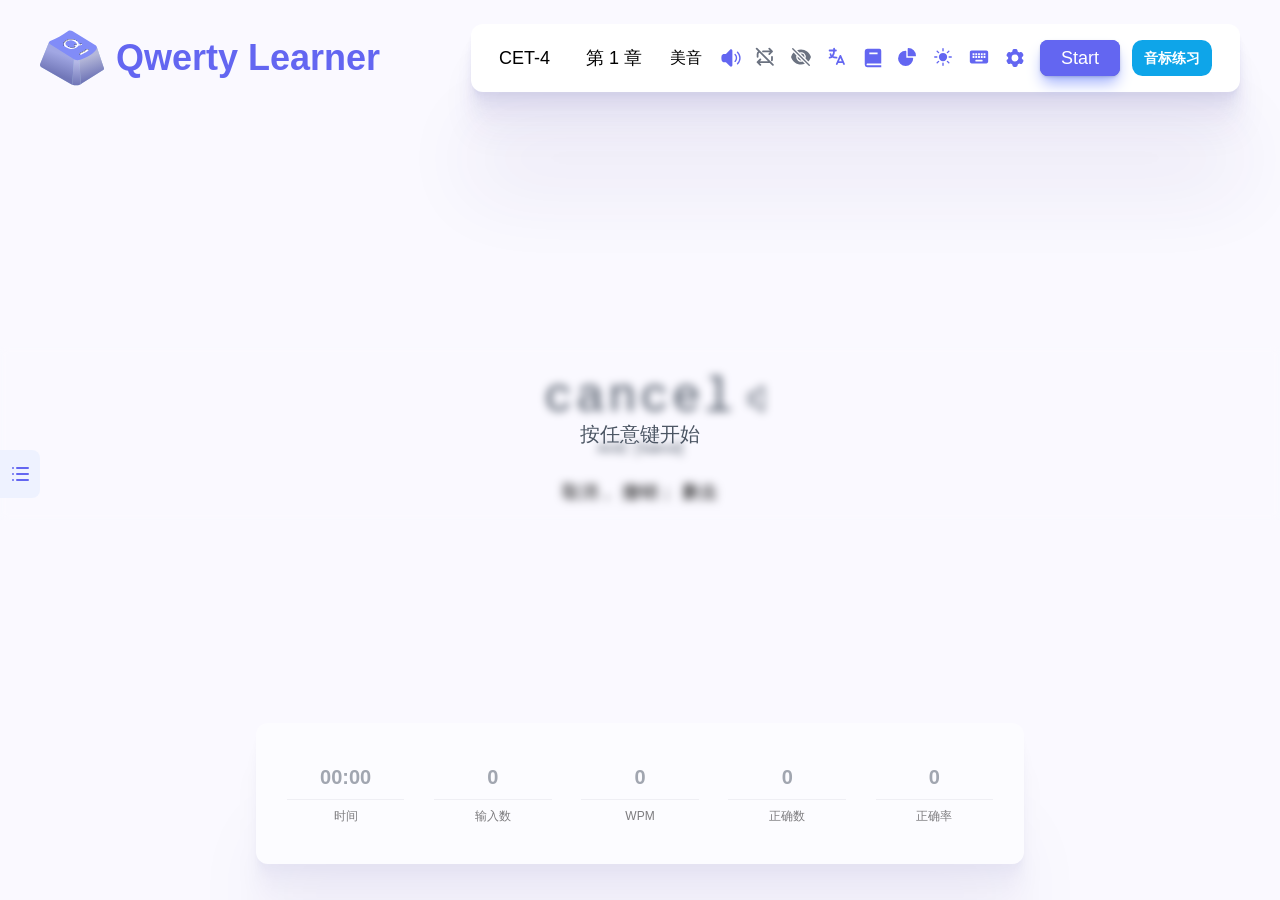
==== commit 05b49036: "Deploy original qwerty learner app" ====
--- a/english-ios-app/index.html
+++ b/english-ios-app/index.html
@@ -191,8 +191,8 @@
         document.documentElement.classList.add('dark')
       }
     </script>
-    <script type="module" crossorigin src="./assets/index-ca6a1d16.js"></script>
-    <link rel="stylesheet" href="./assets/index-b9dea3ac.css">
+    <script type="module" crossorigin src="./assets/index-a3182652.js"></script>
+    <link rel="stylesheet" href="./assets/index-ab9c081b.css">
   </head>
   <body>
     <noscript>
--- a/english-ios-app/assets/index-ab9c081b.css
+++ b/english-ios-app/assets/index-ab9c081b.css
@@ -0,0 +1,7 @@
+@charset "UTF-8";*,:before,:after{box-sizing:border-box;border-width:0;border-style:solid;border-color:#e5e7eb}:before,:after{--tw-content: ""}html{line-height:1.5;-webkit-text-size-adjust:100%;tab-size:4;font-family:ui-sans-serif,system-ui,-apple-system,BlinkMacSystemFont,Segoe UI,Roboto,Helvetica Neue,Arial,Noto Sans,sans-serif,"Apple Color Emoji","Segoe UI Emoji",Segoe UI Symbol,"Noto Color Emoji";font-feature-settings:normal;font-variation-settings:normal}body{margin:0;line-height:inherit}hr{height:0;color:inherit;border-top-width:1px}abbr:where([title]){-webkit-text-decoration:underline dotted;text-decoration:underline dotted}h1,h2,h3,h4,h5,h6{font-size:inherit;font-weight:inherit}a{color:inherit;text-decoration:inherit}b,strong{font-weight:bolder}code,kbd,samp,pre{font-family:ui-monospace,SFMono-Regular,Menlo,Monaco,Consolas,Liberation Mono,Courier New,monospace;font-size:1em}small{font-size:80%}sub,sup{font-size:75%;line-height:0;position:relative;vertical-align:baseline}sub{bottom:-.25em}sup{top:-.5em}table{text-indent:0;border-color:inherit;border-collapse:collapse}button,input,optgroup,select,textarea{font-family:inherit;font-size:100%;font-weight:inherit;line-height:inherit;color:inherit;margin:0;padding:0}button,select{text-transform:none}button,[type=button],[type=reset],[type=submit]{-webkit-appearance:button;background-color:transparent;background-image:none}:-moz-focusring{outline:auto}:-moz-ui-invalid{box-shadow:none}progress{vertical-align:baseline}::-webkit-inner-spin-button,::-webkit-outer-spin-button{height:auto}[type=search]{-webkit-appearance:textfield;outline-offset:-2px}::-webkit-search-decoration{-webkit-appearance:none}::-webkit-file-upload-button{-webkit-appearance:button;font:inherit}summary{display:list-item}blockquote,dl,dd,h1,h2,h3,h4,h5,h6,hr,figure,p,pre{margin:0}fieldset{margin:0;padding:0}legend{padding:0}ol,ul,menu{list-style:none;margin:0;padding:0}textarea{resize:vertical}input::placeholder,textarea::placeholder{opacity:1;color:#9ca3af}button,[role=button]{cursor:pointer}:disabled{cursor:default}img,svg,video,canvas,audio,iframe,embed,object{display:block;vertical-align:middle}img,video{max-width:100%;height:auto}[hidden]{display:none}[type=text],[type=email],[type=url],[type=password],[type=number],[type=date],[type=datetime-local],[type=month],[type=search],[type=tel],[type=time],[type=week],[multiple],textarea,select{-webkit-appearance:none;appearance:none;background-color:#fff;border-color:#6b7280;border-width:1px;border-radius:0;padding:.5rem .75rem;font-size:1rem;line-height:1.5rem;--tw-shadow: 0 0 #0000}[type=text]:focus,[type=email]:focus,[type=url]:focus,[type=password]:focus,[type=number]:focus,[type=date]:focus,[type=datetime-local]:focus,[type=month]:focus,[type=search]:focus,[type=tel]:focus,[type=time]:focus,[type=week]:focus,[multiple]:focus,textarea:focus,select:focus{outline:2px solid transparent;outline-offset:2px;--tw-ring-inset: var(--tw-empty, );--tw-ring-offset-width: 0px;--tw-ring-offset-color: #fff;--tw-ring-color: #2563eb;--tw-ring-offset-shadow: var(--tw-ring-inset) 0 0 0 var(--tw-ring-offset-width) var(--tw-ring-offset-color);--tw-ring-shadow: var(--tw-ring-inset) 0 0 0 calc(1px + var(--tw-ring-offset-width)) var(--tw-ring-color);box-shadow:var(--tw-ring-offset-shadow),var(--tw-ring-shadow),var(--tw-shadow);border-color:#2563eb}input::placeholder,textarea::placeholder{color:#6b7280;opacity:1}::-webkit-datetime-edit-fields-wrapper{padding:0}::-webkit-date-and-time-value{min-height:1.5em}::-webkit-datetime-edit,::-webkit-datetime-edit-year-field,::-webkit-datetime-edit-month-field,::-webkit-datetime-edit-day-field,::-webkit-datetime-edit-hour-field,::-webkit-datetime-edit-minute-field,::-webkit-datetime-edit-second-field,::-webkit-datetime-edit-millisecond-field,::-webkit-datetime-edit-meridiem-field{padding-top:0;padding-bottom:0}select{background-image:url("data:image/svg+xml,%3csvg xmlns='http://www.w3.org/2000/svg' fill='none' viewBox='0 0 20 20'%3e%3cpath stroke='%236b7280' stroke-linecap='round' stroke-linejoin='round' stroke-width='1.5' d='M6 8l4 4 4-4'/%3e%3c/svg%3e");background-position:right .5rem center;background-repeat:no-repeat;background-size:1.5em 1.5em;padding-right:2.5rem;-webkit-print-color-adjust:exact;print-color-adjust:exact}[multiple]{background-image:initial;background-position:initial;background-repeat:unset;background-size:initial;padding-right:.75rem;-webkit-print-color-adjust:unset;print-color-adjust:unset}[type=checkbox],[type=radio]{-webkit-appearance:none;appearance:none;padding:0;-webkit-print-color-adjust:exact;print-color-adjust:exact;display:inline-block;vertical-align:middle;background-origin:border-box;-webkit-user-select:none;user-select:none;flex-shrink:0;height:1rem;width:1rem;color:#2563eb;background-color:#fff;border-color:#6b7280;border-width:1px;--tw-shadow: 0 0 #0000}[type=checkbox]{border-radius:0}[type=radio]{border-radius:100%}[type=checkbox]:focus,[type=radio]:focus{outline:2px solid transparent;outline-offset:2px;--tw-ring-inset: var(--tw-empty, );--tw-ring-offset-width: 2px;--tw-ring-offset-color: #fff;--tw-ring-color: #2563eb;--tw-ring-offset-shadow: var(--tw-ring-inset) 0 0 0 var(--tw-ring-offset-width) var(--tw-ring-offset-color);--tw-ring-shadow: var(--tw-ring-inset) 0 0 0 calc(2px + var(--tw-ring-offset-width)) var(--tw-ring-color);box-shadow:var(--tw-ring-offset-shadow),var(--tw-ring-shadow),var(--tw-shadow)}[type=checkbox]:checked,[type=radio]:checked{border-color:transparent;background-color:currentColor;background-size:100% 100%;background-position:center;background-repeat:no-repeat}[type=checkbox]:checked{background-image:url("data:image/svg+xml,%3csvg viewBox='0 0 16 16' fill='white' xmlns='http://www.w3.org/2000/svg'%3e%3cpath d='M12.207 4.793a1 1 0 010 1.414l-5 5a1 1 0 01-1.414 0l-2-2a1 1 0 011.414-1.414L6.5 9.086l4.293-4.293a1 1 0 011.414 0z'/%3e%3c/svg%3e")}[type=radio]:checked{background-image:url("data:image/svg+xml,%3csvg viewBox='0 0 16 16' fill='white' xmlns='http://www.w3.org/2000/svg'%3e%3ccircle cx='8' cy='8' r='3'/%3e%3c/svg%3e")}[type=checkbox]:checked:hover,[type=checkbox]:checked:focus,[type=radio]:checked:hover,[type=radio]:checked:focus{border-color:transparent;background-color:currentColor}[type=checkbox]:indeterminate{background-image:url("data:image/svg+xml,%3csvg xmlns='http://www.w3.org/2000/svg' fill='none' viewBox='0 0 16 16'%3e%3cpath stroke='white' stroke-linecap='round' stroke-linejoin='round' stroke-width='2' d='M4 8h8'/%3e%3c/svg%3e");border-color:transparent;background-color:currentColor;background-size:100% 100%;background-position:center;background-repeat:no-repeat}[type=checkbox]:indeterminate:hover,[type=checkbox]:indeterminate:focus{border-color:transparent;background-color:currentColor}[type=file]{background:unset;border-color:inherit;border-width:0;border-radius:0;padding:0;font-size:unset;line-height:inherit}[type=file]:focus{outline:1px solid ButtonText;outline:1px auto -webkit-focus-ring-color}*,:before,:after{--tw-border-spacing-x: 0;--tw-border-spacing-y: 0;--tw-translate-x: 0;--tw-translate-y: 0;--tw-rotate: 0;--tw-skew-x: 0;--tw-skew-y: 0;--tw-scale-x: 1;--tw-scale-y: 1;--tw-pan-x: ;--tw-pan-y: ;--tw-pinch-zoom: ;--tw-scroll-snap-strictness: proximity;--tw-gradient-from-position: ;--tw-gradient-via-position: ;--tw-gradient-to-position: ;--tw-ordinal: ;--tw-slashed-zero: ;--tw-numeric-figure: ;--tw-numeric-spacing: ;--tw-numeric-fraction: ;--tw-ring-inset: ;--tw-ring-offset-width: 0px;--tw-ring-offset-color: #fff;--tw-ring-color: rgb(59 130 246 / .5);--tw-ring-offset-shadow: 0 0 #0000;--tw-ring-shadow: 0 0 #0000;--tw-shadow: 0 0 #0000;--tw-shadow-colored: 0 0 #0000;--tw-blur: ;--tw-brightness: ;--tw-contrast: ;--tw-grayscale: ;--tw-hue-rotate: ;--tw-invert: ;--tw-saturate: ;--tw-sepia: ;--tw-drop-shadow: ;--tw-backdrop-blur: ;--tw-backdrop-brightness: ;--tw-backdrop-contrast: ;--tw-backdrop-grayscale: ;--tw-backdrop-hue-rotate: ;--tw-backdrop-invert: ;--tw-backdrop-opacity: ;--tw-backdrop-saturate: ;--tw-backdrop-sepia: }::backdrop{--tw-border-spacing-x: 0;--tw-border-spacing-y: 0;--tw-translate-x: 0;--tw-translate-y: 0;--tw-rotate: 0;--tw-skew-x: 0;--tw-skew-y: 0;--tw-scale-x: 1;--tw-scale-y: 1;--tw-pan-x: ;--tw-pan-y: ;--tw-pinch-zoom: ;--tw-scroll-snap-strictness: proximity;--tw-gradient-from-position: ;--tw-gradient-via-position: ;--tw-gradient-to-position: ;--tw-ordinal: ;--tw-slashed-zero: ;--tw-numeric-figure: ;--tw-numeric-spacing: ;--tw-numeric-fraction: ;--tw-ring-inset: ;--tw-ring-offset-width: 0px;--tw-ring-offset-color: #fff;--tw-ring-color: rgb(59 130 246 / .5);--tw-ring-offset-shadow: 0 0 #0000;--tw-ring-shadow: 0 0 #0000;--tw-shadow: 0 0 #0000;--tw-shadow-colored: 0 0 #0000;--tw-blur: ;--tw-brightness: ;--tw-contrast: ;--tw-grayscale: ;--tw-hue-rotate: ;--tw-invert: ;--tw-saturate: ;--tw-sepia: ;--tw-drop-shadow: ;--tw-backdrop-blur: ;--tw-backdrop-brightness: ;--tw-backdrop-contrast: ;--tw-backdrop-grayscale: ;--tw-backdrop-hue-rotate: ;--tw-backdrop-invert: ;--tw-backdrop-opacity: ;--tw-backdrop-saturate: ;--tw-backdrop-sepia: }.container{width:100%}@media (min-width: 640px){.container{max-width:640px}}@media (min-width: 768px){.container{max-width:768px}}@media (min-width: 1024px){.container{max-width:1024px}}@media (min-width: 1100px){.container{max-width:1100px}}@media (min-width: 1280px){.container{max-width:1280px}}@media (min-width: 1440px){.container{max-width:1440px}}@media (min-width: 1536px){.container{max-width:1536px}}.icon{height:1.375rem;width:1.375rem}.icon:focus{outline:2px solid transparent;outline-offset:2px}.word-chip{display:flex;height:2.5rem;width:auto;cursor:pointer;flex-direction:row;align-items:center;justify-content:center;border-radius:.375rem;border-width:2px;border-style:solid;--tw-border-opacity: 1;border-color:rgb(129 140 248 / var(--tw-border-opacity));--tw-bg-opacity: 1;background-color:rgb(255 255 255 / var(--tw-bg-opacity));padding:.125rem .5rem;transition-property:color,background-color,border-color,text-decoration-color,fill,stroke;transition-timing-function:cubic-bezier(.4,0,.2,1);transition-duration:.1s;animation-duration:.1s}.word-chip:hover{--tw-bg-opacity: 1;background-color:rgb(224 231 255 / var(--tw-bg-opacity))}:is(.dark .word-chip){--tw-border-opacity: 1;border-color:rgb(30 41 59 / var(--tw-border-opacity));--tw-bg-opacity: 1;background-color:rgb(51 65 85 / var(--tw-bg-opacity))}:is(.dark .word-chip:hover){--tw-bg-opacity: 1;background-color:rgb(71 85 105 / var(--tw-bg-opacity))}@media (min-width: 768px){.word-chip{height:3rem;padding:.25rem 1.25rem}}.word-chip>span{font-family:ui-monospace,SFMono-Regular,Menlo,Monaco,Consolas,Liberation Mono,Courier New,monospace;font-size:1.5rem;line-height:2rem;font-weight:300;--tw-text-opacity: 1;color:rgb(75 85 99 / var(--tw-text-opacity))}:is(.dark .word-chip > span){--tw-text-opacity: 1;color:rgb(209 213 219 / var(--tw-text-opacity))}@media (min-width: 768px){.word-chip>span{font-size:1.875rem;line-height:2.25rem}}.word-chip-tooltip{pointer-events:none;display:flex;align-items:center;justify-content:center;white-space:nowrap;border-radius:.5rem;--tw-bg-opacity: 1;background-color:rgb(255 255 255 / var(--tw-bg-opacity));padding:.25rem .5rem;font-size:.75rem;line-height:1rem;--tw-text-opacity: 1;color:rgb(107 114 128 / var(--tw-text-opacity));--tw-shadow: 0 4px 6px -1px rgb(0 0 0 / .1), 0 2px 4px -2px rgb(0 0 0 / .1);--tw-shadow-colored: 0 4px 6px -1px var(--tw-shadow-color), 0 2px 4px -2px var(--tw-shadow-color);box-shadow:var(--tw-ring-offset-shadow, 0 0 #0000),var(--tw-ring-shadow, 0 0 #0000),var(--tw-shadow)}:is(.dark .word-chip-tooltip){--tw-bg-opacity: 1;background-color:rgb(31 41 55 / var(--tw-bg-opacity));--tw-text-opacity: 1;color:rgb(209 213 219 / var(--tw-text-opacity))}.my-btn-primary{display:flex;align-items:center;justify-content:center;border-radius:.5rem;--tw-bg-opacity: 1;background-color:rgb(129 140 248 / var(--tw-bg-opacity));padding:.25rem 1.5rem;font-size:1.125rem;line-height:1.75rem;--tw-text-opacity: 1;color:rgb(255 255 255 / var(--tw-text-opacity))}.my-btn-primary:hover{opacity:.9}.my-btn-primary:focus{outline:2px solid transparent;outline-offset:2px}:is(.dark .my-btn-primary){--tw-text-opacity: .8}.my-btn-info-panel{margin-top:.75rem;display:inline-flex;width:100%;justify-content:center;border-radius:.375rem;padding:.5rem .75rem;font-size:.875rem;line-height:1.25rem;font-weight:600;--tw-text-opacity: 1;color:rgb(255 255 255 / var(--tw-text-opacity));--tw-shadow: 0 1px 2px 0 rgb(0 0 0 / .05);--tw-shadow-colored: 0 1px 2px 0 var(--tw-shadow-color);box-shadow:var(--tw-ring-offset-shadow, 0 0 #0000),var(--tw-ring-shadow, 0 0 #0000),var(--tw-shadow);transition-property:color,background-color,border-color,text-decoration-color,fill,stroke;transition-timing-function:cubic-bezier(.4,0,.2,1);transition-duration:.15s}.my-btn-info-panel:focus{outline:2px solid transparent;outline-offset:2px}:is(.dark .my-btn-info-panel){--tw-bg-opacity: .7;--tw-text-opacity: .8}@media (min-width: 640px){.my-btn-info-panel{margin-left:.75rem;margin-top:0;width:auto;font-size:.875rem;line-height:1.25rem}}.tooltip{white-space:nowrap;border-radius:.5rem;--tw-bg-opacity: 1;background-color:rgb(255 255 255 / var(--tw-bg-opacity));padding:.25rem .5rem;font-size:.75rem;line-height:1rem;--tw-text-opacity: 1;color:rgb(107 114 128 / var(--tw-text-opacity));--tw-shadow: 0 4px 6px -1px rgb(0 0 0 / .1), 0 2px 4px -2px rgb(0 0 0 / .1);--tw-shadow-colored: 0 4px 6px -1px var(--tw-shadow-color), 0 2px 4px -2px var(--tw-shadow-color);box-shadow:var(--tw-ring-offset-shadow, 0 0 #0000),var(--tw-ring-shadow, 0 0 #0000),var(--tw-shadow)}:is(.dark .tooltip){--tw-bg-opacity: 1;background-color:rgb(55 65 81 / var(--tw-bg-opacity));--tw-text-opacity: 1;color:rgb(209 213 219 / var(--tw-text-opacity))}.switch-root{position:relative;display:inline-flex;height:1.5rem;width:3rem;flex-shrink:0;cursor:pointer;align-items:center;border-radius:9999px;border-width:3px;border-color:transparent;--tw-bg-opacity: 1;background-color:rgb(209 213 219 / var(--tw-bg-opacity));transition-property:color,background-color,border-color,text-decoration-color,fill,stroke;transition-duration:.2s;transition-timing-function:cubic-bezier(.4,0,.2,1);animation-duration:.2s;animation-timing-function:cubic-bezier(.4,0,.2,1)}.switch-root:focus{outline:2px solid transparent;outline-offset:2px}.switch-root[data-headlessui-state=checked]{--tw-bg-opacity: 1;background-color:rgb(129 140 248 / var(--tw-bg-opacity))}.switch-thumb{pointer-events:none;display:inline-block;height:1rem;width:1rem;--tw-translate-x: 0px;transform:translate(var(--tw-translate-x),var(--tw-translate-y)) rotate(var(--tw-rotate)) skew(var(--tw-skew-x)) skewY(var(--tw-skew-y)) scaleX(var(--tw-scale-x)) scaleY(var(--tw-scale-y));border-radius:9999px;--tw-bg-opacity: 1;background-color:rgb(255 255 255 / var(--tw-bg-opacity));--tw-shadow: 0 10px 15px -3px rgb(0 0 0 / .1), 0 4px 6px -4px rgb(0 0 0 / .1);--tw-shadow-colored: 0 10px 15px -3px var(--tw-shadow-color), 0 4px 6px -4px var(--tw-shadow-color);box-shadow:var(--tw-ring-offset-shadow, 0 0 #0000),var(--tw-ring-shadow, 0 0 #0000),var(--tw-shadow);--tw-ring-offset-shadow: var(--tw-ring-inset) 0 0 0 var(--tw-ring-offset-width) var(--tw-ring-offset-color);--tw-ring-shadow: var(--tw-ring-inset) 0 0 0 calc(0px + var(--tw-ring-offset-width)) var(--tw-ring-color);box-shadow:var(--tw-ring-offset-shadow),var(--tw-ring-shadow),var(--tw-shadow, 0 0 #0000);transition-property:color,background-color,border-color,text-decoration-color,fill,stroke,opacity,box-shadow,transform,filter,-webkit-backdrop-filter;transition-property:color,background-color,border-color,text-decoration-color,fill,stroke,opacity,box-shadow,transform,filter,backdrop-filter;transition-property:color,background-color,border-color,text-decoration-color,fill,stroke,opacity,box-shadow,transform,filter,backdrop-filter,-webkit-backdrop-filter;transition-duration:.2s;transition-timing-function:cubic-bezier(.4,0,.2,1);animation-duration:.2s;animation-timing-function:cubic-bezier(.4,0,.2,1)}[data-headlessui-state=checked] .switch-thumb{--tw-translate-x: 25px;transform:translate(var(--tw-translate-x),var(--tw-translate-y)) rotate(var(--tw-rotate)) skew(var(--tw-skew-x)) skewY(var(--tw-skew-y)) scaleX(var(--tw-scale-x)) scaleY(var(--tw-scale-y))}.listbox-button{position:relative;width:10rem;cursor:pointer;border-radius:.5rem;--tw-bg-opacity: 1;background-color:rgb(255 255 255 / var(--tw-bg-opacity));padding:.5rem 2.5rem .5rem .75rem;text-align:left;--tw-shadow: 0 4px 6px -1px rgb(0 0 0 / .1), 0 2px 4px -2px rgb(0 0 0 / .1);--tw-shadow-colored: 0 4px 6px -1px var(--tw-shadow-color), 0 2px 4px -2px var(--tw-shadow-color);box-shadow:var(--tw-ring-offset-shadow, 0 0 #0000),var(--tw-ring-shadow, 0 0 #0000),var(--tw-shadow)}.listbox-button:focus{outline:2px solid transparent;outline-offset:2px}:is(.dark .listbox-button){--tw-bg-opacity: 1;background-color:rgb(75 85 99 / var(--tw-bg-opacity))}.listbox-button span:nth-of-type(1){display:block;overflow:hidden;text-overflow:ellipsis;white-space:nowrap;--tw-text-opacity: 1;color:rgb(17 24 39 / var(--tw-text-opacity))}:is(.dark .listbox-button span:nth-of-type(1)){color:rgb(255 255 255 / var(--tw-text-opacity));--tw-text-opacity: .6}.listbox-button span:nth-of-type(2){pointer-events:none;position:absolute;top:0px;bottom:0px;right:0px;display:flex;align-items:center;padding-right:.5rem}.listbox-button span:nth-of-type(2):focus{outline:2px solid transparent;outline-offset:2px}.listbox-options{position:absolute;margin-top:.25rem;max-height:15rem;width:100%;overflow:auto;border-radius:.375rem;--tw-bg-opacity: 1;background-color:rgb(255 255 255 / var(--tw-bg-opacity));padding-top:.25rem;padding-bottom:.25rem;font-size:1rem;line-height:1.5rem;--tw-shadow: 0 10px 15px -3px rgb(0 0 0 / .1), 0 4px 6px -4px rgb(0 0 0 / .1);--tw-shadow-colored: 0 10px 15px -3px var(--tw-shadow-color), 0 4px 6px -4px var(--tw-shadow-color);box-shadow:var(--tw-ring-offset-shadow, 0 0 #0000),var(--tw-ring-shadow, 0 0 #0000),var(--tw-shadow)}.listbox-options:focus{outline:2px solid transparent;outline-offset:2px}:is(.dark .listbox-options){--tw-bg-opacity: 1;background-color:rgb(75 85 99 / var(--tw-bg-opacity))}.listbox-options>li{position:relative;cursor:pointer;-webkit-user-select:none;user-select:none;padding:.5rem 1rem .5rem 2.5rem;--tw-text-opacity: 1;color:rgb(17 24 39 / var(--tw-text-opacity))}.listbox-options>li[data-headlessui-state~=active]{--tw-bg-opacity: 1;background-color:rgb(224 231 255 / var(--tw-bg-opacity));--tw-text-opacity: 1;color:rgb(49 46 129 / var(--tw-text-opacity))}:where([data-headlessui-state~="active"]) .listbox-options>li{--tw-bg-opacity: 1;background-color:rgb(224 231 255 / var(--tw-bg-opacity));--tw-text-opacity: 1;color:rgb(49 46 129 / var(--tw-text-opacity))}:is(.dark .listbox-options > li){color:rgb(255 255 255 / var(--tw-text-opacity));--tw-text-opacity: .6}:is(.dark .listbox-options > li[data-headlessui-state~="active"]){--tw-bg-opacity: 1;background-color:rgb(107 114 128 / var(--tw-bg-opacity));--tw-text-opacity: 1;color:rgb(165 180 252 / var(--tw-text-opacity))}:is(.dark :where([data-headlessui-state~="active"]) .listbox-options > li){--tw-bg-opacity: 1;background-color:rgb(107 114 128 / var(--tw-bg-opacity));--tw-text-opacity: 1;color:rgb(165 180 252 / var(--tw-text-opacity))}.listbox-options>li>span:first-child{display:block;overflow:hidden;text-overflow:ellipsis;white-space:nowrap;font-weight:400}.listbox-options>li>span:first-child[data-headlessui-state~=selected]{font-weight:500}:where([data-headlessui-state~="selected"]) .listbox-options>li>span:first-child{font-weight:500}.listbox-options-icon{position:absolute;top:0px;bottom:0px;left:0px;display:flex;align-items:center;padding-left:.75rem;--tw-text-opacity: 1;color:rgb(79 70 229 / var(--tw-text-opacity))}:is(.dark .listbox-options-icon){--tw-text-opacity: 1;color:rgb(129 140 248 / var(--tw-text-opacity))}.slider{position:relative;display:flex;height:2.5rem;width:100%;cursor:pointer;-webkit-user-select:none;user-select:none;align-items:center}.slider [data-disabled]{pointer-events:none;opacity:.5}.slider>span:nth-child(1){position:relative;height:5px;flex-grow:1;border-radius:9999px;--tw-bg-opacity: 1;background-color:rgb(229 231 235 / var(--tw-bg-opacity))}.slider>span:nth-child(1)>span:nth-child(1){position:absolute;height:100%;border-radius:9999px;--tw-bg-opacity: 1;background-color:rgb(129 140 248 / var(--tw-bg-opacity))}.slider>span:nth-child(2){display:block;height:1rem;width:1rem;cursor:pointer;border-radius:9999px;border-width:1px;--tw-border-opacity: 1;border-color:rgb(229 231 235 / var(--tw-border-opacity));--tw-bg-opacity: 1;background-color:rgb(255 255 255 / var(--tw-bg-opacity));--tw-drop-shadow: drop-shadow(0 4px 3px rgb(0 0 0 / .07)) drop-shadow(0 2px 2px rgb(0 0 0 / .06));filter:var(--tw-blur) var(--tw-brightness) var(--tw-contrast) var(--tw-grayscale) var(--tw-hue-rotate) var(--tw-invert) var(--tw-saturate) var(--tw-sepia) var(--tw-drop-shadow)}.sr-only{position:absolute;width:1px;height:1px;padding:0;margin:-1px;overflow:hidden;clip:rect(0,0,0,0);white-space:nowrap;border-width:0}.pointer-events-none{pointer-events:none}.visible{visibility:visible}.invisible{visibility:hidden}.fixed{position:fixed}.\!absolute{position:absolute!important}.absolute{position:absolute}.relative{position:relative}.sticky{position:sticky}.-inset-2{inset:-.5rem}.inset-0{inset:0px}.-bottom-4{bottom:-1rem}.-bottom-8{bottom:-2rem}.-left-4{left:-1rem}.-right-12{right:-3rem}.-right-2{right:-.5rem}.-right-4{right:-1rem}.-right-7{right:-1.75rem}.-right-9{right:-2.25rem}.bottom-0{bottom:0px}.bottom-10{bottom:2.5rem}.bottom-5{bottom:1.25rem}.bottom-6{bottom:1.5rem}.bottom-full{bottom:100%}.left-0{left:0px}.left-1\/2{left:50%}.left-20{left:5rem}.left-5{left:1.25rem}.left-\[50\%\]{left:50%}.right-0{right:0px}.right-1{right:.25rem}.right-20{right:5rem}.right-3{right:.75rem}.right-4{right:1rem}.right-7{right:1.75rem}.top-0{top:0px}.top-1\/2{top:50%}.top-10{top:2.5rem}.top-2{top:.5rem}.top-2\.5{top:.625rem}.top-3{top:.75rem}.top-4{top:1rem}.top-5{top:1.25rem}.top-\[50\%\]{top:50%}.top-full{top:100%}.z-0{z-index:0}.z-10{z-index:10}.z-20{z-index:20}.z-30{z-index:30}.z-50{z-index:50}.col-span-full{grid-column:1 / -1}.m-0{margin:0}.m-4{margin:1rem}.-mx-1{margin-left:-.25rem;margin-right:-.25rem}.mx-1{margin-left:.25rem;margin-right:.25rem}.mx-1\.5{margin-left:.375rem;margin-right:.375rem}.mx-4{margin-left:1rem;margin-right:1rem}.mx-auto{margin-left:auto;margin-right:auto}.my-2{margin-top:.5rem;margin-bottom:.5rem}.my-6{margin-top:1.5rem;margin-bottom:1.5rem}.my-8{margin-top:2rem;margin-bottom:2rem}.-mb-2{margin-bottom:-.5rem}.-ml-1{margin-left:-.25rem}.mb-0{margin-bottom:0}.mb-0\.5{margin-bottom:.125rem}.mb-1{margin-bottom:.25rem}.mb-1\.5{margin-bottom:.375rem}.mb-10{margin-bottom:2.5rem}.mb-12{margin-bottom:3rem}.mb-16{margin-bottom:4rem}.mb-2{margin-bottom:.5rem}.mb-3{margin-bottom:.75rem}.mb-4{margin-bottom:1rem}.mb-5{margin-bottom:1.25rem}.mb-6{margin-bottom:1.5rem}.mb-8{margin-bottom:2rem}.mb-\[2px\]{margin-bottom:2px}.mb-\[3px\]{margin-bottom:3px}.mb-auto{margin-bottom:auto}.ml-0{margin-left:0}.ml-0\.5{margin-left:.125rem}.ml-1{margin-left:.25rem}.ml-1\.5{margin-left:.375rem}.ml-10{margin-left:2.5rem}.ml-2{margin-left:.5rem}.ml-3{margin-left:.75rem}.ml-4{margin-left:1rem}.ml-5{margin-left:1.25rem}.ml-6{margin-left:1.5rem}.ml-8{margin-left:2rem}.mr-1{margin-right:.25rem}.mr-1\.5{margin-right:.375rem}.mr-2{margin-right:.5rem}.mr-3{margin-right:.75rem}.mr-4{margin-right:1rem}.mr-5{margin-right:1.25rem}.mr-8{margin-right:2rem}.mr-9{margin-right:2.25rem}.mt-0{margin-top:0}.mt-0\.5{margin-top:.125rem}.mt-1{margin-top:.25rem}.mt-10{margin-top:2.5rem}.mt-12{margin-top:3rem}.mt-16{margin-top:4rem}.mt-2{margin-top:.5rem}.mt-20{margin-top:5rem}.mt-24{margin-top:6rem}.mt-3{margin-top:.75rem}.mt-4{margin-top:1rem}.mt-5{margin-top:1.25rem}.mt-6{margin-top:1.5rem}.mt-8{margin-top:2rem}.mt-auto{margin-top:auto}.box-border{box-sizing:border-box}.box-content{box-sizing:content-box}.line-clamp-1{overflow:hidden;display:-webkit-box;-webkit-box-orient:vertical;-webkit-line-clamp:1}.block{display:block}.inline-block{display:inline-block}.flex{display:flex}.inline-flex{display:inline-flex}.table{display:table}.grid{display:grid}.hidden{display:none}.aspect-square{aspect-ratio:1 / 1}.h-0{height:0px}.h-10{height:2.5rem}.h-11{height:2.75rem}.h-112{height:28rem}.h-12{height:3rem}.h-120{height:30rem}.h-14{height:3.5rem}.h-152{height:38rem}.h-16{height:4rem}.h-18{height:4.5rem}.h-2{height:.5rem}.h-2\.5{height:.625rem}.h-20{height:5rem}.h-22{height:5.5rem}.h-24{height:6rem}.h-28{height:7rem}.h-3{height:.75rem}.h-3\.5{height:.875rem}.h-36{height:9rem}.h-4{height:1rem}.h-40{height:10rem}.h-44{height:11rem}.h-5{height:1.25rem}.h-6{height:1.5rem}.h-7{height:1.75rem}.h-8{height:2rem}.h-80{height:20rem}.h-9{height:2.25rem}.h-96{height:24rem}.h-\[14rem\]{height:14rem}.h-\[22rem\]{height:22rem}.h-\[25px\]{height:25px}.h-\[30rem\]{height:30rem}.h-\[32rem\]{height:32rem}.h-auto{height:auto}.h-full{height:100%}.h-screen{height:100vh}.max-h-0{max-height:0px}.max-h-\[300px\]{max-height:300px}.min-h-\[90vh\]{min-height:90vh}.min-h-full{min-height:100%}.w-0{width:0px}.w-1\/4{width:25%}.w-10{width:2.5rem}.w-10\/12{width:83.333333%}.w-11\/12{width:91.666667%}.w-116{width:29rem}.w-12{width:3rem}.w-150{width:37.5rem}.w-16{width:4rem}.w-18{width:4.5rem}.w-2{width:.5rem}.w-2\.5{width:.625rem}.w-20{width:5rem}.w-200{width:50rem}.w-3{width:.75rem}.w-3\/5{width:60%}.w-32{width:8rem}.w-36{width:9rem}.w-4{width:1rem}.w-4\/5{width:80%}.w-40{width:10rem}.w-44{width:11rem}.w-48{width:12rem}.w-5{width:1.25rem}.w-5\/12{width:41.666667%}.w-5\/6{width:83.333333%}.w-52{width:13rem}.w-6{width:1.5rem}.w-60{width:15rem}.w-7{width:1.75rem}.w-7\/12{width:58.333333%}.w-75{width:18.75rem}.w-8{width:2rem}.w-80{width:20rem}.w-85{width:21.25rem}.w-9{width:2.25rem}.w-96{width:24rem}.w-\[25px\]{width:25px}.w-\[35rem\]{width:35rem}.w-\[37rem\]{width:37rem}.w-\[60rem\]{width:60rem}.w-\[90vw\]{width:90vw}.w-auto{width:auto}.w-fit{width:-moz-fit-content;width:fit-content}.w-full{width:100%}.w-max{width:max-content}.w-screen{width:100vw}.min-w-0{min-width:0px}.min-w-\[12rem\]{min-width:12rem}.min-w-\[26rem\]{min-width:26rem}.min-w-max{min-width:max-content}.max-w-2xl{max-width:42rem}.max-w-3xl{max-width:48rem}.max-w-4xl{max-width:56rem}.max-w-5xl{max-width:64rem}.max-w-6xl{max-width:72rem}.max-w-7xl{max-width:80rem}.max-w-\[24rem\]{max-width:24rem}.max-w-full{max-width:100%}.max-w-lg{max-width:32rem}.max-w-max{max-width:max-content}.max-w-md{max-width:28rem}.max-w-none{max-width:none}.max-w-sm{max-width:24rem}.max-w-xs{max-width:20rem}.flex-1{flex:1 1 0%}.flex-shrink-0,.shrink-0{flex-shrink:0}.flex-grow{flex-grow:1}.flex-grow-0,.grow-0{flex-grow:0}.basis-1\/12{flex-basis:8.333333%}.basis-2\/12{flex-basis:16.666667%}.basis-6\/12{flex-basis:50%}.caption-bottom{caption-side:bottom}.-translate-x-1\/2{--tw-translate-x: -50%;transform:translate(var(--tw-translate-x),var(--tw-translate-y)) rotate(var(--tw-rotate)) skew(var(--tw-skew-x)) skewY(var(--tw-skew-y)) scaleX(var(--tw-scale-x)) scaleY(var(--tw-scale-y))}.-translate-x-full{--tw-translate-x: -100%;transform:translate(var(--tw-translate-x),var(--tw-translate-y)) rotate(var(--tw-rotate)) skew(var(--tw-skew-x)) skewY(var(--tw-skew-y)) scaleX(var(--tw-scale-x)) scaleY(var(--tw-scale-y))}.-translate-x-px{--tw-translate-x: -1px;transform:translate(var(--tw-translate-x),var(--tw-translate-y)) rotate(var(--tw-rotate)) skew(var(--tw-skew-x)) skewY(var(--tw-skew-y)) scaleX(var(--tw-scale-x)) scaleY(var(--tw-scale-y))}.-translate-y-1\/2{--tw-translate-y: -50%;transform:translate(var(--tw-translate-x),var(--tw-translate-y)) rotate(var(--tw-rotate)) skew(var(--tw-skew-x)) skewY(var(--tw-skew-y)) scaleX(var(--tw-scale-x)) scaleY(var(--tw-scale-y))}.-translate-y-full{--tw-translate-y: -100%;transform:translate(var(--tw-translate-x),var(--tw-translate-y)) rotate(var(--tw-rotate)) skew(var(--tw-skew-x)) skewY(var(--tw-skew-y)) scaleX(var(--tw-scale-x)) scaleY(var(--tw-scale-y))}.translate-x-0{--tw-translate-x: 0px;transform:translate(var(--tw-translate-x),var(--tw-translate-y)) rotate(var(--tw-rotate)) skew(var(--tw-skew-x)) skewY(var(--tw-skew-y)) scaleX(var(--tw-scale-x)) scaleY(var(--tw-scale-y))}.translate-x-\[-50\%\]{--tw-translate-x: -50%;transform:translate(var(--tw-translate-x),var(--tw-translate-y)) rotate(var(--tw-rotate)) skew(var(--tw-skew-x)) skewY(var(--tw-skew-y)) scaleX(var(--tw-scale-x)) scaleY(var(--tw-scale-y))}.translate-x-full{--tw-translate-x: 100%;transform:translate(var(--tw-translate-x),var(--tw-translate-y)) rotate(var(--tw-rotate)) skew(var(--tw-skew-x)) skewY(var(--tw-skew-y)) scaleX(var(--tw-scale-x)) scaleY(var(--tw-scale-y))}.translate-y-0{--tw-translate-y: 0px;transform:translate(var(--tw-translate-x),var(--tw-translate-y)) rotate(var(--tw-rotate)) skew(var(--tw-skew-x)) skewY(var(--tw-skew-y)) scaleX(var(--tw-scale-x)) scaleY(var(--tw-scale-y))}.translate-y-1{--tw-translate-y: .25rem;transform:translate(var(--tw-translate-x),var(--tw-translate-y)) rotate(var(--tw-rotate)) skew(var(--tw-skew-x)) skewY(var(--tw-skew-y)) scaleX(var(--tw-scale-x)) scaleY(var(--tw-scale-y))}.translate-y-4{--tw-translate-y: 1rem;transform:translate(var(--tw-translate-x),var(--tw-translate-y)) rotate(var(--tw-rotate)) skew(var(--tw-skew-x)) skewY(var(--tw-skew-y)) scaleX(var(--tw-scale-x)) scaleY(var(--tw-scale-y))}.translate-y-\[-50\%\]{--tw-translate-y: -50%;transform:translate(var(--tw-translate-x),var(--tw-translate-y)) rotate(var(--tw-rotate)) skew(var(--tw-skew-x)) skewY(var(--tw-skew-y)) scaleX(var(--tw-scale-x)) scaleY(var(--tw-scale-y))}.translate-y-full{--tw-translate-y: 100%;transform:translate(var(--tw-translate-x),var(--tw-translate-y)) rotate(var(--tw-rotate)) skew(var(--tw-skew-x)) skewY(var(--tw-skew-y)) scaleX(var(--tw-scale-x)) scaleY(var(--tw-scale-y))}.scale-100{--tw-scale-x: 1;--tw-scale-y: 1;transform:translate(var(--tw-translate-x),var(--tw-translate-y)) rotate(var(--tw-rotate)) skew(var(--tw-skew-x)) skewY(var(--tw-skew-y)) scaleX(var(--tw-scale-x)) scaleY(var(--tw-scale-y))}.scale-95{--tw-scale-x: .95;--tw-scale-y: .95;transform:translate(var(--tw-translate-x),var(--tw-translate-y)) rotate(var(--tw-rotate)) skew(var(--tw-skew-x)) skewY(var(--tw-skew-y)) scaleX(var(--tw-scale-x)) scaleY(var(--tw-scale-y))}.scale-\[0\.7\]{--tw-scale-x: .7;--tw-scale-y: .7;transform:translate(var(--tw-translate-x),var(--tw-translate-y)) rotate(var(--tw-rotate)) skew(var(--tw-skew-x)) skewY(var(--tw-skew-y)) scaleX(var(--tw-scale-x)) scaleY(var(--tw-scale-y))}.scale-\[1\.02\]{--tw-scale-x: 1.02;--tw-scale-y: 1.02;transform:translate(var(--tw-translate-x),var(--tw-translate-y)) rotate(var(--tw-rotate)) skew(var(--tw-skew-x)) skewY(var(--tw-skew-y)) scaleX(var(--tw-scale-x)) scaleY(var(--tw-scale-y))}.transform{transform:translate(var(--tw-translate-x),var(--tw-translate-y)) rotate(var(--tw-rotate)) skew(var(--tw-skew-x)) skewY(var(--tw-skew-y)) scaleX(var(--tw-scale-x)) scaleY(var(--tw-scale-y))}@keyframes pulse{50%{opacity:.5}}.animate-pulse{animation:pulse 2s cubic-bezier(.4,0,.6,1) infinite}@keyframes spin{to{transform:rotate(360deg)}}.animate-spin{animation:spin 1s linear infinite}.cursor-not-allowed{cursor:not-allowed}.cursor-pointer{cursor:pointer}.touch-none{touch-action:none}.select-none{-webkit-user-select:none;user-select:none}.select-text{-webkit-user-select:text;user-select:text}.select-all{-webkit-user-select:all;user-select:all}.resize{resize:both}.appearance-none{-webkit-appearance:none;appearance:none}.grid-cols-1{grid-template-columns:repeat(1,minmax(0,1fr))}.grid-cols-2{grid-template-columns:repeat(2,minmax(0,1fr))}.flex-row{flex-direction:row}.flex-col{flex-direction:column}.flex-col-reverse{flex-direction:column-reverse}.flex-wrap{flex-wrap:wrap}.place-content-center{place-content:center}.content-center{align-content:center}.content-start{align-content:flex-start}.items-start{align-items:flex-start}.items-end{align-items:flex-end}.items-center{align-items:center}.justify-start{justify-content:flex-start}.justify-end{justify-content:flex-end}.justify-center{justify-content:center}.justify-between{justify-content:space-between}.justify-around{justify-content:space-around}.justify-evenly{justify-content:space-evenly}.gap-0{gap:0px}.gap-1{gap:.25rem}.gap-10{gap:2.5rem}.gap-14{gap:3.5rem}.gap-2{gap:.5rem}.gap-2\.5{gap:.625rem}.gap-3{gap:.75rem}.gap-4{gap:1rem}.gap-5{gap:1.25rem}.gap-6{gap:1.5rem}.gap-8{gap:2rem}.gap-x-5{column-gap:1.25rem}.gap-y-10{row-gap:2.5rem}.gap-y-3{row-gap:.75rem}.gap-y-8{row-gap:2rem}.space-x-1>:not([hidden])~:not([hidden]){--tw-space-x-reverse: 0;margin-right:calc(.25rem * var(--tw-space-x-reverse));margin-left:calc(.25rem * calc(1 - var(--tw-space-x-reverse)))}.space-x-2>:not([hidden])~:not([hidden]){--tw-space-x-reverse: 0;margin-right:calc(.5rem * var(--tw-space-x-reverse));margin-left:calc(.5rem * calc(1 - var(--tw-space-x-reverse)))}.space-x-3>:not([hidden])~:not([hidden]){--tw-space-x-reverse: 0;margin-right:calc(.75rem * var(--tw-space-x-reverse));margin-left:calc(.75rem * calc(1 - var(--tw-space-x-reverse)))}.space-x-4>:not([hidden])~:not([hidden]){--tw-space-x-reverse: 0;margin-right:calc(1rem * var(--tw-space-x-reverse));margin-left:calc(1rem * calc(1 - var(--tw-space-x-reverse)))}.space-x-5>:not([hidden])~:not([hidden]){--tw-space-x-reverse: 0;margin-right:calc(1.25rem * var(--tw-space-x-reverse));margin-left:calc(1.25rem * calc(1 - var(--tw-space-x-reverse)))}.space-y-1>:not([hidden])~:not([hidden]){--tw-space-y-reverse: 0;margin-top:calc(.25rem * calc(1 - var(--tw-space-y-reverse)));margin-bottom:calc(.25rem * var(--tw-space-y-reverse))}.space-y-1\.5>:not([hidden])~:not([hidden]){--tw-space-y-reverse: 0;margin-top:calc(.375rem * calc(1 - var(--tw-space-y-reverse)));margin-bottom:calc(.375rem * var(--tw-space-y-reverse))}.space-y-2>:not([hidden])~:not([hidden]){--tw-space-y-reverse: 0;margin-top:calc(.5rem * calc(1 - var(--tw-space-y-reverse)));margin-bottom:calc(.5rem * var(--tw-space-y-reverse))}.space-y-2\.5>:not([hidden])~:not([hidden]){--tw-space-y-reverse: 0;margin-top:calc(.625rem * calc(1 - var(--tw-space-y-reverse)));margin-bottom:calc(.625rem * var(--tw-space-y-reverse))}.space-y-3>:not([hidden])~:not([hidden]){--tw-space-y-reverse: 0;margin-top:calc(.75rem * calc(1 - var(--tw-space-y-reverse)));margin-bottom:calc(.75rem * var(--tw-space-y-reverse))}.space-y-4>:not([hidden])~:not([hidden]){--tw-space-y-reverse: 0;margin-top:calc(1rem * calc(1 - var(--tw-space-y-reverse)));margin-bottom:calc(1rem * var(--tw-space-y-reverse))}.self-start{align-self:flex-start}.self-end{align-self:flex-end}.overflow-auto{overflow:auto}.overflow-hidden{overflow:hidden}.overflow-visible{overflow:visible}.overflow-y-auto{overflow-y:auto}.overflow-x-hidden{overflow-x:hidden}.truncate{overflow:hidden;text-overflow:ellipsis;white-space:nowrap}.text-ellipsis{text-overflow:ellipsis}.whitespace-nowrap{white-space:nowrap}.break-normal{overflow-wrap:normal;word-break:normal}.break-keep{word-break:keep-all}.\!rounded-\[20px\]{border-radius:20px!important}.rounded{border-radius:.25rem}.rounded-2xl{border-radius:1rem}.rounded-3xl{border-radius:1.5rem}.rounded-\[3rem\]{border-radius:3rem}.rounded-\[4rem\]{border-radius:4rem}.rounded-\[inherit\]{border-radius:inherit}.rounded-full{border-radius:9999px}.rounded-lg{border-radius:.5rem}.rounded-md{border-radius:.375rem}.rounded-sm{border-radius:.125rem}.rounded-xl{border-radius:.75rem}.rounded-b-xl{border-bottom-right-radius:.75rem;border-bottom-left-radius:.75rem}.rounded-l-none{border-top-left-radius:0;border-bottom-left-radius:0}.rounded-t-lg{border-top-left-radius:.5rem;border-top-right-radius:.5rem}.border{border-width:1px}.border-0{border-width:0px}.border-2{border-width:2px}.border-4{border-width:4px}.border-8{border-width:8px}.border-b{border-bottom-width:1px}.border-b-2{border-bottom-width:2px}.border-l{border-left-width:1px}.border-r{border-right-width:1px}.border-t{border-top-width:1px}.border-solid{border-style:solid}.border-dashed{border-style:dashed}.border-none{border-style:none}.border-blue-200{--tw-border-opacity: 1;border-color:rgb(191 219 254 / var(--tw-border-opacity))}.border-blue-500\/30{border-color:#3b82f64d}.border-gray-100{--tw-border-opacity: 1;border-color:rgb(243 244 246 / var(--tw-border-opacity))}.border-gray-100\/50{border-color:#f3f4f680}.border-gray-200{--tw-border-opacity: 1;border-color:rgb(229 231 235 / var(--tw-border-opacity))}.border-gray-200\/50{border-color:#e5e7eb80}.border-gray-300{--tw-border-opacity: 1;border-color:rgb(209 213 219 / var(--tw-border-opacity))}.border-gray-400{--tw-border-opacity: 1;border-color:rgb(156 163 175 / var(--tw-border-opacity))}.border-gray-600{--tw-border-opacity: 1;border-color:rgb(75 85 99 / var(--tw-border-opacity))}.border-gray-700{--tw-border-opacity: 1;border-color:rgb(55 65 81 / var(--tw-border-opacity))}.border-green-200{--tw-border-opacity: 1;border-color:rgb(187 247 208 / var(--tw-border-opacity))}.border-green-500\/30{border-color:#22c55e4d}.border-indigo-100{--tw-border-opacity: 1;border-color:rgb(224 231 255 / var(--tw-border-opacity))}.border-indigo-200{--tw-border-opacity: 1;border-color:rgb(199 210 254 / var(--tw-border-opacity))}.border-indigo-400{--tw-border-opacity: 1;border-color:rgb(129 140 248 / var(--tw-border-opacity))}.border-indigo-500{--tw-border-opacity: 1;border-color:rgb(99 102 241 / var(--tw-border-opacity))}.border-indigo-600{--tw-border-opacity: 1;border-color:rgb(79 70 229 / var(--tw-border-opacity))}.border-neutral-100{--tw-border-opacity: 1;border-color:rgb(245 245 245 / var(--tw-border-opacity))}.border-orange-200{--tw-border-opacity: 1;border-color:rgb(254 215 170 / var(--tw-border-opacity))}.border-orange-500\/30{border-color:#f973164d}.border-red-200{--tw-border-opacity: 1;border-color:rgb(254 202 202 / var(--tw-border-opacity))}.border-slate-100{--tw-border-opacity: 1;border-color:rgb(241 245 249 / var(--tw-border-opacity))}.border-slate-200{--tw-border-opacity: 1;border-color:rgb(226 232 240 / var(--tw-border-opacity))}.border-transparent{border-color:transparent}.border-white{--tw-border-opacity: 1;border-color:rgb(255 255 255 / var(--tw-border-opacity))}.border-yellow-500\/30{border-color:#eab3084d}.border-l-transparent{border-left-color:transparent}.border-r-transparent{border-right-color:transparent}.border-t-transparent{border-top-color:transparent}.\!bg-gray-100{--tw-bg-opacity: 1 !important;background-color:rgb(243 244 246 / var(--tw-bg-opacity))!important}.\!bg-transparent{background-color:transparent!important}.bg-\[\#faf9ff\;\]{background-color:#faf9ff}.bg-amber-50{--tw-bg-opacity: 1;background-color:rgb(255 251 235 / var(--tw-bg-opacity))}.bg-amber-500{--tw-bg-opacity: 1;background-color:rgb(245 158 11 / var(--tw-bg-opacity))}.bg-black{--tw-bg-opacity: 1;background-color:rgb(0 0 0 / var(--tw-bg-opacity))}.bg-blue-100{--tw-bg-opacity: 1;background-color:rgb(219 234 254 / var(--tw-bg-opacity))}.bg-blue-50{--tw-bg-opacity: 1;background-color:rgb(239 246 255 / var(--tw-bg-opacity))}.bg-blue-500\/10{background-color:#3b82f61a}.bg-gray-100{--tw-bg-opacity: 1;background-color:rgb(243 244 246 / var(--tw-bg-opacity))}.bg-gray-200{--tw-bg-opacity: 1;background-color:rgb(229 231 235 / var(--tw-bg-opacity))}.bg-gray-300{--tw-bg-opacity: 1;background-color:rgb(209 213 219 / var(--tw-bg-opacity))}.bg-gray-400{--tw-bg-opacity: 1;background-color:rgb(156 163 175 / var(--tw-bg-opacity))}.bg-gray-50{--tw-bg-opacity: 1;background-color:rgb(249 250 251 / var(--tw-bg-opacity))}.bg-gray-50\/30{background-color:#f9fafb4d}.bg-gray-50\/50{background-color:#f9fafb80}.bg-gray-500{--tw-bg-opacity: 1;background-color:rgb(107 114 128 / var(--tw-bg-opacity))}.bg-gray-700{--tw-bg-opacity: 1;background-color:rgb(55 65 81 / var(--tw-bg-opacity))}.bg-gray-700\/50{background-color:#37415180}.bg-gray-800{--tw-bg-opacity: 1;background-color:rgb(31 41 55 / var(--tw-bg-opacity))}.bg-gray-800\/50{background-color:#1f293780}.bg-gray-900{--tw-bg-opacity: 1;background-color:rgb(17 24 39 / var(--tw-bg-opacity))}.bg-green-100{--tw-bg-opacity: 1;background-color:rgb(220 252 231 / var(--tw-bg-opacity))}.bg-green-50{--tw-bg-opacity: 1;background-color:rgb(240 253 244 / var(--tw-bg-opacity))}.bg-green-500\/10{background-color:#22c55e1a}.bg-green-600{--tw-bg-opacity: 1;background-color:rgb(22 163 74 / var(--tw-bg-opacity))}.bg-green-600\/20{background-color:#16a34a33}.bg-indigo-100{--tw-bg-opacity: 1;background-color:rgb(224 231 255 / var(--tw-bg-opacity))}.bg-indigo-200{--tw-bg-opacity: 1;background-color:rgb(199 210 254 / var(--tw-bg-opacity))}.bg-indigo-300{--tw-bg-opacity: 1;background-color:rgb(165 180 252 / var(--tw-bg-opacity))}.bg-indigo-400{--tw-bg-opacity: 1;background-color:rgb(129 140 248 / var(--tw-bg-opacity))}.bg-indigo-50{--tw-bg-opacity: 1;background-color:rgb(238 242 255 / var(--tw-bg-opacity))}.bg-indigo-50\/50{background-color:#eef2ff80}.bg-indigo-500{--tw-bg-opacity: 1;background-color:rgb(99 102 241 / var(--tw-bg-opacity))}.bg-indigo-600{--tw-bg-opacity: 1;background-color:rgb(79 70 229 / var(--tw-bg-opacity))}.bg-indigo-600\/20{background-color:#4f46e533}.bg-orange-100{--tw-bg-opacity: 1;background-color:rgb(255 237 213 / var(--tw-bg-opacity))}.bg-orange-400{--tw-bg-opacity: 1;background-color:rgb(251 146 60 / var(--tw-bg-opacity))}.bg-orange-50{--tw-bg-opacity: 1;background-color:rgb(255 247 237 / var(--tw-bg-opacity))}.bg-orange-500\/10{background-color:#f973161a}.bg-primary{--tw-bg-opacity: 1;background-color:rgb(99 102 241 / var(--tw-bg-opacity))}.bg-purple-100{--tw-bg-opacity: 1;background-color:rgb(243 232 255 / var(--tw-bg-opacity))}.bg-purple-600\/20{background-color:#9333ea33}.bg-red-100{--tw-bg-opacity: 1;background-color:rgb(254 226 226 / var(--tw-bg-opacity))}.bg-red-50{--tw-bg-opacity: 1;background-color:rgb(254 242 242 / var(--tw-bg-opacity))}.bg-red-500{--tw-bg-opacity: 1;background-color:rgb(239 68 68 / var(--tw-bg-opacity))}.bg-slate-100{--tw-bg-opacity: 1;background-color:rgb(241 245 249 / var(--tw-bg-opacity))}.bg-slate-100\/50{background-color:#f1f5f980}.bg-slate-200{--tw-bg-opacity: 1;background-color:rgb(226 232 240 / var(--tw-bg-opacity))}.bg-stone-100{--tw-bg-opacity: 1;background-color:rgb(245 245 244 / var(--tw-bg-opacity))}.bg-stone-50{--tw-bg-opacity: 1;background-color:rgb(250 250 249 / var(--tw-bg-opacity))}.bg-transparent{background-color:transparent}.bg-white{--tw-bg-opacity: 1;background-color:rgb(255 255 255 / var(--tw-bg-opacity))}.bg-white\/5{background-color:#ffffff0d}.bg-white\/50{background-color:#ffffff80}.bg-white\/80{background-color:#fffc}.bg-yellow-100{--tw-bg-opacity: 1;background-color:rgb(254 249 195 / var(--tw-bg-opacity))}.bg-yellow-500\/10{background-color:#eab3081a}.bg-zinc-50{--tw-bg-opacity: 1;background-color:rgb(250 250 250 / var(--tw-bg-opacity))}.bg-opacity-25{--tw-bg-opacity: .25}.bg-opacity-40{--tw-bg-opacity: .4}.bg-opacity-50{--tw-bg-opacity: .5}.bg-opacity-75{--tw-bg-opacity: .75}.bg-gradient-to-br{background-image:linear-gradient(to bottom right,var(--tw-gradient-stops))}.bg-gradient-to-r{background-image:linear-gradient(to right,var(--tw-gradient-stops))}.bg-gradient-to-t{background-image:linear-gradient(to top,var(--tw-gradient-stops))}.from-black\/10{--tw-gradient-from: rgb(0 0 0 / .1) var(--tw-gradient-from-position);--tw-gradient-to: rgb(0 0 0 / 0) var(--tw-gradient-to-position);--tw-gradient-stops: var(--tw-gradient-from), var(--tw-gradient-to)}.from-blue-50{--tw-gradient-from: #eff6ff var(--tw-gradient-from-position);--tw-gradient-to: rgb(239 246 255 / 0) var(--tw-gradient-to-position);--tw-gradient-stops: var(--tw-gradient-from), var(--tw-gradient-to)}.from-blue-500{--tw-gradient-from: #3b82f6 var(--tw-gradient-from-position);--tw-gradient-to: rgb(59 130 246 / 0) var(--tw-gradient-to-position);--tw-gradient-stops: var(--tw-gradient-from), var(--tw-gradient-to)}.from-blue-600{--tw-gradient-from: #2563eb var(--tw-gradient-from-position);--tw-gradient-to: rgb(37 99 235 / 0) var(--tw-gradient-to-position);--tw-gradient-stops: var(--tw-gradient-from), var(--tw-gradient-to)}.from-gray-100{--tw-gradient-from: #f3f4f6 var(--tw-gradient-from-position);--tw-gradient-to: rgb(243 244 246 / 0) var(--tw-gradient-to-position);--tw-gradient-stops: var(--tw-gradient-from), var(--tw-gradient-to)}.from-gray-50{--tw-gradient-from: #f9fafb var(--tw-gradient-from-position);--tw-gradient-to: rgb(249 250 251 / 0) var(--tw-gradient-to-position);--tw-gradient-stops: var(--tw-gradient-from), var(--tw-gradient-to)}.from-gray-50\/50{--tw-gradient-from: rgb(249 250 251 / .5) var(--tw-gradient-from-position);--tw-gradient-to: rgb(249 250 251 / 0) var(--tw-gradient-to-position);--tw-gradient-stops: var(--tw-gradient-from), var(--tw-gradient-to)}.from-gray-900{--tw-gradient-from: #111827 var(--tw-gradient-from-position);--tw-gradient-to: rgb(17 24 39 / 0) var(--tw-gradient-to-position);--tw-gradient-stops: var(--tw-gradient-from), var(--tw-gradient-to)}.from-indigo-50{--tw-gradient-from: #eef2ff var(--tw-gradient-from-position);--tw-gradient-to: rgb(238 242 255 / 0) var(--tw-gradient-to-position);--tw-gradient-stops: var(--tw-gradient-from), var(--tw-gradient-to)}.from-slate-900{--tw-gradient-from: #0f172a var(--tw-gradient-from-position);--tw-gradient-to: rgb(15 23 42 / 0) var(--tw-gradient-to-position);--tw-gradient-stops: var(--tw-gradient-from), var(--tw-gradient-to)}.from-white{--tw-gradient-from: #fff var(--tw-gradient-from-position);--tw-gradient-to: rgb(255 255 255 / 0) var(--tw-gradient-to-position);--tw-gradient-stops: var(--tw-gradient-from), var(--tw-gradient-to)}.via-blue-50{--tw-gradient-to: rgb(239 246 255 / 0) var(--tw-gradient-to-position);--tw-gradient-stops: var(--tw-gradient-from), #eff6ff var(--tw-gradient-via-position), var(--tw-gradient-to)}.via-gray-800{--tw-gradient-to: rgb(31 41 55 / 0) var(--tw-gradient-to-position);--tw-gradient-stops: var(--tw-gradient-from), #1f2937 var(--tw-gradient-via-position), var(--tw-gradient-to)}.via-gray-900{--tw-gradient-to: rgb(17 24 39 / 0) var(--tw-gradient-to-position);--tw-gradient-stops: var(--tw-gradient-from), #111827 var(--tw-gradient-via-position), var(--tw-gradient-to)}.via-white{--tw-gradient-to: rgb(255 255 255 / 0) var(--tw-gradient-to-position);--tw-gradient-stops: var(--tw-gradient-from), #fff var(--tw-gradient-via-position), var(--tw-gradient-to)}.to-black{--tw-gradient-to: #000 var(--tw-gradient-to-position)}.to-blue-50{--tw-gradient-to: #eff6ff var(--tw-gradient-to-position)}.to-gray-50{--tw-gradient-to: #f9fafb var(--tw-gradient-to-position)}.to-gray-900{--tw-gradient-to: #111827 var(--tw-gradient-to-position)}.to-indigo-100{--tw-gradient-to: #e0e7ff var(--tw-gradient-to-position)}.to-indigo-50{--tw-gradient-to: #eef2ff var(--tw-gradient-to-position)}.to-purple-50{--tw-gradient-to: #faf5ff var(--tw-gradient-to-position)}.to-purple-600{--tw-gradient-to: #9333ea var(--tw-gradient-to-position)}.to-slate-50\/30{--tw-gradient-to: rgb(248 250 252 / .3) var(--tw-gradient-to-position)}.to-transparent{--tw-gradient-to: transparent var(--tw-gradient-to-position)}.to-white{--tw-gradient-to: #fff var(--tw-gradient-to-position)}.bg-clip-text{-webkit-background-clip:text;background-clip:text}.stroke-current{stroke:currentColor}.object-contain{object-fit:contain}.object-cover{object-fit:cover}.\!p-4{padding:1rem!important}.p-0{padding:0}.p-1{padding:.25rem}.p-1\.5{padding:.375rem}.p-12{padding:3rem}.p-2{padding:.5rem}.p-3{padding:.75rem}.p-4{padding:1rem}.p-6{padding:1.5rem}.p-8{padding:2rem}.p-\[1px\]{padding:1px}.p-\[2px\]{padding:2px}.px-0{padding-left:0;padding-right:0}.px-1{padding-left:.25rem;padding-right:.25rem}.px-10{padding-left:2.5rem;padding-right:2.5rem}.px-11{padding-left:2.75rem;padding-right:2.75rem}.px-12{padding-left:3rem;padding-right:3rem}.px-14{padding-left:3.5rem;padding-right:3.5rem}.px-2{padding-left:.5rem;padding-right:.5rem}.px-2\.5{padding-left:.625rem;padding-right:.625rem}.px-3{padding-left:.75rem;padding-right:.75rem}.px-4{padding-left:1rem;padding-right:1rem}.px-5{padding-left:1.25rem;padding-right:1.25rem}.px-6{padding-left:1.5rem;padding-right:1.5rem}.px-60{padding-left:15rem;padding-right:15rem}.px-8{padding-left:2rem;padding-right:2rem}.py-0{padding-top:0;padding-bottom:0}.py-1{padding-top:.25rem;padding-bottom:.25rem}.py-1\.5{padding-top:.375rem;padding-bottom:.375rem}.py-10{padding-top:2.5rem;padding-bottom:2.5rem}.py-2{padding-top:.5rem;padding-bottom:.5rem}.py-2\.5{padding-top:.625rem;padding-bottom:.625rem}.py-24{padding-top:6rem;padding-bottom:6rem}.py-3{padding-top:.75rem;padding-bottom:.75rem}.py-4{padding-top:1rem;padding-bottom:1rem}.py-5{padding-top:1.25rem;padding-bottom:1.25rem}.py-6{padding-top:1.5rem;padding-bottom:1.5rem}.py-8{padding-top:2rem;padding-bottom:2rem}.py-\[4px\]{padding-top:4px;padding-bottom:4px}.pb-0{padding-bottom:0}.pb-1{padding-bottom:.25rem}.pb-10{padding-bottom:2.5rem}.pb-14{padding-bottom:3.5rem}.pb-2{padding-bottom:.5rem}.pb-3{padding-bottom:.75rem}.pb-4{padding-bottom:1rem}.pb-5{padding-bottom:1.25rem}.pb-6{padding-bottom:1.5rem}.pb-8{padding-bottom:2rem}.pb-\[20rem\]{padding-bottom:20rem}.pl-0{padding-left:0}.pl-10{padding-left:2.5rem}.pl-20{padding-left:5rem}.pl-4{padding-left:1rem}.pl-5{padding-left:1.25rem}.pl-8{padding-left:2rem}.pl-\[15px\]{padding-left:15px}.pr-0{padding-right:0}.pr-0\.8{padding-right:.2rem}.pr-14{padding-right:3.5rem}.pr-20{padding-right:5rem}.pr-4{padding-right:1rem}.pr-5{padding-right:1.25rem}.pr-7{padding-right:1.75rem}.pt-0{padding-top:0}.pt-1{padding-top:.25rem}.pt-10{padding-top:2.5rem}.pt-2{padding-top:.5rem}.pt-20{padding-top:5rem}.pt-3{padding-top:.75rem}.pt-4{padding-top:1rem}.pt-5{padding-top:1.25rem}.pt-6{padding-top:1.5rem}.pt-9{padding-top:2.25rem}.pt-\[20rem\]{padding-top:20rem}.pt-\[2px\]{padding-top:2px}.text-left{text-align:left}.text-center{text-align:center}.text-right{text-align:right}.indent-0{text-indent:0px}.indent-4{text-indent:1rem}.align-middle{vertical-align:middle}.align-\[-0\.125em\]{vertical-align:-.125em}.font-mono{font-family:ui-monospace,SFMono-Regular,Menlo,Monaco,Consolas,Liberation Mono,Courier New,monospace}.font-sans{font-family:ui-sans-serif,system-ui,-apple-system,BlinkMacSystemFont,Segoe UI,Roboto,Helvetica Neue,Arial,Noto Sans,sans-serif,"Apple Color Emoji","Segoe UI Emoji",Segoe UI Symbol,"Noto Color Emoji"}.text-2xl{font-size:1.5rem;line-height:2rem}.text-3xl{font-size:1.875rem;line-height:2.25rem}.text-4xl{font-size:2.25rem;line-height:2.5rem}.text-5xl{font-size:3rem;line-height:1}.text-6xl{font-size:3.75rem;line-height:1}.text-\[12px\]{font-size:12px}.text-\[15px\]{font-size:15px}.text-\[2\.4rem\]{font-size:2.4rem}.text-base{font-size:1rem;line-height:1.5rem}.text-lg{font-size:1.125rem;line-height:1.75rem}.text-sm{font-size:.875rem;line-height:1.25rem}.text-xl{font-size:1.25rem;line-height:1.75rem}.text-xs{font-size:.75rem;line-height:1rem}.font-bold{font-weight:700}.font-light{font-weight:300}.font-medium{font-weight:500}.font-normal{font-weight:400}.font-semibold{font-weight:600}.tabular-nums{--tw-numeric-spacing: tabular-nums;font-variant-numeric:var(--tw-ordinal) var(--tw-slashed-zero) var(--tw-numeric-figure) var(--tw-numeric-spacing) var(--tw-numeric-fraction)}.leading-10{line-height:2.5rem}.leading-5{line-height:1.25rem}.leading-6{line-height:1.5rem}.leading-7{line-height:1.75rem}.leading-\[1\.1\]{line-height:1.1}.leading-none{line-height:1}.leading-normal{line-height:1.5}.leading-relaxed{line-height:1.625}.leading-tight{line-height:1.25}.tracking-normal{letter-spacing:0em}.tracking-tight{letter-spacing:-.025em}.tracking-wider{letter-spacing:.05em}.text-amber-800{--tw-text-opacity: 1;color:rgb(146 64 14 / var(--tw-text-opacity))}.text-black{--tw-text-opacity: 1;color:rgb(0 0 0 / var(--tw-text-opacity))}.text-blue-400{--tw-text-opacity: 1;color:rgb(96 165 250 / var(--tw-text-opacity))}.text-blue-500{--tw-text-opacity: 1;color:rgb(59 130 246 / var(--tw-text-opacity))}.text-blue-600{--tw-text-opacity: 1;color:rgb(37 99 235 / var(--tw-text-opacity))}.text-gray-200{--tw-text-opacity: 1;color:rgb(229 231 235 / var(--tw-text-opacity))}.text-gray-300{--tw-text-opacity: 1;color:rgb(209 213 219 / var(--tw-text-opacity))}.text-gray-400{--tw-text-opacity: 1;color:rgb(156 163 175 / var(--tw-text-opacity))}.text-gray-500{--tw-text-opacity: 1;color:rgb(107 114 128 / var(--tw-text-opacity))}.text-gray-600{--tw-text-opacity: 1;color:rgb(75 85 99 / var(--tw-text-opacity))}.text-gray-700{--tw-text-opacity: 1;color:rgb(55 65 81 / var(--tw-text-opacity))}.text-gray-800{--tw-text-opacity: 1;color:rgb(31 41 55 / var(--tw-text-opacity))}.text-gray-900{--tw-text-opacity: 1;color:rgb(17 24 39 / var(--tw-text-opacity))}.text-green-400{--tw-text-opacity: 1;color:rgb(74 222 128 / var(--tw-text-opacity))}.text-green-500{--tw-text-opacity: 1;color:rgb(34 197 94 / var(--tw-text-opacity))}.text-green-600{--tw-text-opacity: 1;color:rgb(22 163 74 / var(--tw-text-opacity))}.text-indigo-300{--tw-text-opacity: 1;color:rgb(165 180 252 / var(--tw-text-opacity))}.text-indigo-400{--tw-text-opacity: 1;color:rgb(129 140 248 / var(--tw-text-opacity))}.text-indigo-500{--tw-text-opacity: 1;color:rgb(99 102 241 / var(--tw-text-opacity))}.text-indigo-600{--tw-text-opacity: 1;color:rgb(79 70 229 / var(--tw-text-opacity))}.text-neutral-400{--tw-text-opacity: 1;color:rgb(163 163 163 / var(--tw-text-opacity))}.text-neutral-500{--tw-text-opacity: 1;color:rgb(115 115 115 / var(--tw-text-opacity))}.text-orange-400{--tw-text-opacity: 1;color:rgb(251 146 60 / var(--tw-text-opacity))}.text-orange-600{--tw-text-opacity: 1;color:rgb(234 88 12 / var(--tw-text-opacity))}.text-purple-400{--tw-text-opacity: 1;color:rgb(192 132 252 / var(--tw-text-opacity))}.text-purple-600{--tw-text-opacity: 1;color:rgb(147 51 234 / var(--tw-text-opacity))}.text-red-400{--tw-text-opacity: 1;color:rgb(248 113 113 / var(--tw-text-opacity))}.text-red-500{--tw-text-opacity: 1;color:rgb(239 68 68 / var(--tw-text-opacity))}.text-red-600{--tw-text-opacity: 1;color:rgb(220 38 38 / var(--tw-text-opacity))}.text-slate-50{--tw-text-opacity: 1;color:rgb(248 250 252 / var(--tw-text-opacity))}.text-slate-500{--tw-text-opacity: 1;color:rgb(100 116 139 / var(--tw-text-opacity))}.text-slate-600{--tw-text-opacity: 1;color:rgb(71 85 105 / var(--tw-text-opacity))}.text-slate-700{--tw-text-opacity: 1;color:rgb(51 65 85 / var(--tw-text-opacity))}.text-slate-900{--tw-text-opacity: 1;color:rgb(15 23 42 / var(--tw-text-opacity))}.text-slate-950{--tw-text-opacity: 1;color:rgb(2 6 23 / var(--tw-text-opacity))}.text-transparent{color:transparent}.text-white{--tw-text-opacity: 1;color:rgb(255 255 255 / var(--tw-text-opacity))}.text-white\/60{color:#fff9}.text-white\/80{color:#fffc}.text-yellow-400{--tw-text-opacity: 1;color:rgb(250 204 21 / var(--tw-text-opacity))}.text-yellow-600{--tw-text-opacity: 1;color:rgb(202 138 4 / var(--tw-text-opacity))}.text-opacity-60{--tw-text-opacity: .6}.no-underline{text-decoration-line:none}.underline-offset-4{text-underline-offset:4px}.opacity-0{opacity:0}.opacity-100{opacity:1}.opacity-20{opacity:.2}.opacity-40{opacity:.4}.opacity-50{opacity:.5}.opacity-60{opacity:.6}.opacity-70{opacity:.7}.opacity-75{opacity:.75}.opacity-80{opacity:.8}.mix-blend-multiply{mix-blend-mode:multiply}.shadow{--tw-shadow: 0 1px 3px 0 rgb(0 0 0 / .1), 0 1px 2px -1px rgb(0 0 0 / .1);--tw-shadow-colored: 0 1px 3px 0 var(--tw-shadow-color), 0 1px 2px -1px var(--tw-shadow-color);box-shadow:var(--tw-ring-offset-shadow, 0 0 #0000),var(--tw-ring-shadow, 0 0 #0000),var(--tw-shadow)}.shadow-2xl{--tw-shadow: 0 25px 50px -12px rgb(0 0 0 / .25);--tw-shadow-colored: 0 25px 50px -12px var(--tw-shadow-color);box-shadow:var(--tw-ring-offset-shadow, 0 0 #0000),var(--tw-ring-shadow, 0 0 #0000),var(--tw-shadow)}.shadow-\[0_2px_10px\]{--tw-shadow: 0 2px 10px;--tw-shadow-colored: 0 2px 10px var(--tw-shadow-color);box-shadow:var(--tw-ring-offset-shadow, 0 0 #0000),var(--tw-ring-shadow, 0 0 #0000),var(--tw-shadow)}.shadow-lg{--tw-shadow: 0 10px 15px -3px rgb(0 0 0 / .1), 0 4px 6px -4px rgb(0 0 0 / .1);--tw-shadow-colored: 0 10px 15px -3px var(--tw-shadow-color), 0 4px 6px -4px var(--tw-shadow-color);box-shadow:var(--tw-ring-offset-shadow, 0 0 #0000),var(--tw-ring-shadow, 0 0 #0000),var(--tw-shadow)}.shadow-md{--tw-shadow: 0 4px 6px -1px rgb(0 0 0 / .1), 0 2px 4px -2px rgb(0 0 0 / .1);--tw-shadow-colored: 0 4px 6px -1px var(--tw-shadow-color), 0 2px 4px -2px var(--tw-shadow-color);box-shadow:var(--tw-ring-offset-shadow, 0 0 #0000),var(--tw-ring-shadow, 0 0 #0000),var(--tw-shadow)}.shadow-none{--tw-shadow: 0 0 #0000;--tw-shadow-colored: 0 0 #0000;box-shadow:var(--tw-ring-offset-shadow, 0 0 #0000),var(--tw-ring-shadow, 0 0 #0000),var(--tw-shadow)}.shadow-sm{--tw-shadow: 0 1px 2px 0 rgb(0 0 0 / .05);--tw-shadow-colored: 0 1px 2px 0 var(--tw-shadow-color);box-shadow:var(--tw-ring-offset-shadow, 0 0 #0000),var(--tw-ring-shadow, 0 0 #0000),var(--tw-shadow)}.shadow-xl{--tw-shadow: 0 20px 25px -5px rgb(0 0 0 / .1), 0 8px 10px -6px rgb(0 0 0 / .1);--tw-shadow-colored: 0 20px 25px -5px var(--tw-shadow-color), 0 8px 10px -6px var(--tw-shadow-color);box-shadow:var(--tw-ring-offset-shadow, 0 0 #0000),var(--tw-ring-shadow, 0 0 #0000),var(--tw-shadow)}.shadow-gray-200{--tw-shadow-color: #e5e7eb;--tw-shadow: var(--tw-shadow-colored)}.shadow-gray-300{--tw-shadow-color: #d1d5db;--tw-shadow: var(--tw-shadow-colored)}.shadow-indigo-300{--tw-shadow-color: #a5b4fc;--tw-shadow: var(--tw-shadow-colored)}.outline-none{outline:2px solid transparent;outline-offset:2px}.outline{outline-style:solid}.ring-0{--tw-ring-offset-shadow: var(--tw-ring-inset) 0 0 0 var(--tw-ring-offset-width) var(--tw-ring-offset-color);--tw-ring-shadow: var(--tw-ring-inset) 0 0 0 calc(0px + var(--tw-ring-offset-width)) var(--tw-ring-color);box-shadow:var(--tw-ring-offset-shadow),var(--tw-ring-shadow),var(--tw-shadow, 0 0 #0000)}.ring-offset-white{--tw-ring-offset-color: #fff}.blur{--tw-blur: blur(8px);filter:var(--tw-blur) var(--tw-brightness) var(--tw-contrast) var(--tw-grayscale) var(--tw-hue-rotate) var(--tw-invert) var(--tw-saturate) var(--tw-sepia) var(--tw-drop-shadow)}.blur-3xl{--tw-blur: blur(64px);filter:var(--tw-blur) var(--tw-brightness) var(--tw-contrast) var(--tw-grayscale) var(--tw-hue-rotate) var(--tw-invert) var(--tw-saturate) var(--tw-sepia) var(--tw-drop-shadow)}.blur-sm{--tw-blur: blur(4px);filter:var(--tw-blur) var(--tw-brightness) var(--tw-contrast) var(--tw-grayscale) var(--tw-hue-rotate) var(--tw-invert) var(--tw-saturate) var(--tw-sepia) var(--tw-drop-shadow)}.drop-shadow{--tw-drop-shadow: drop-shadow(0 1px 2px rgb(0 0 0 / .1)) drop-shadow(0 1px 1px rgb(0 0 0 / .06));filter:var(--tw-blur) var(--tw-brightness) var(--tw-contrast) var(--tw-grayscale) var(--tw-hue-rotate) var(--tw-invert) var(--tw-saturate) var(--tw-sepia) var(--tw-drop-shadow)}.drop-shadow-2xl{--tw-drop-shadow: drop-shadow(0 25px 25px rgb(0 0 0 / .15));filter:var(--tw-blur) var(--tw-brightness) var(--tw-contrast) var(--tw-grayscale) var(--tw-hue-rotate) var(--tw-invert) var(--tw-saturate) var(--tw-sepia) var(--tw-drop-shadow)}.filter{filter:var(--tw-blur) var(--tw-brightness) var(--tw-contrast) var(--tw-grayscale) var(--tw-hue-rotate) var(--tw-invert) var(--tw-saturate) var(--tw-sepia) var(--tw-drop-shadow)}.backdrop-blur-sm{--tw-backdrop-blur: blur(4px);-webkit-backdrop-filter:var(--tw-backdrop-blur) var(--tw-backdrop-brightness) var(--tw-backdrop-contrast) var(--tw-backdrop-grayscale) var(--tw-backdrop-hue-rotate) var(--tw-backdrop-invert) var(--tw-backdrop-opacity) var(--tw-backdrop-saturate) var(--tw-backdrop-sepia);backdrop-filter:var(--tw-backdrop-blur) var(--tw-backdrop-brightness) var(--tw-backdrop-contrast) var(--tw-backdrop-grayscale) var(--tw-backdrop-hue-rotate) var(--tw-backdrop-invert) var(--tw-backdrop-opacity) var(--tw-backdrop-saturate) var(--tw-backdrop-sepia)}.backdrop-blur-xl{--tw-backdrop-blur: blur(24px);-webkit-backdrop-filter:var(--tw-backdrop-blur) var(--tw-backdrop-brightness) var(--tw-backdrop-contrast) var(--tw-backdrop-grayscale) var(--tw-backdrop-hue-rotate) var(--tw-backdrop-invert) var(--tw-backdrop-opacity) var(--tw-backdrop-saturate) var(--tw-backdrop-sepia);backdrop-filter:var(--tw-backdrop-blur) var(--tw-backdrop-brightness) var(--tw-backdrop-contrast) var(--tw-backdrop-grayscale) var(--tw-backdrop-hue-rotate) var(--tw-backdrop-invert) var(--tw-backdrop-opacity) var(--tw-backdrop-saturate) var(--tw-backdrop-sepia)}.transition{transition-property:color,background-color,border-color,text-decoration-color,fill,stroke,opacity,box-shadow,transform,filter,-webkit-backdrop-filter;transition-property:color,background-color,border-color,text-decoration-color,fill,stroke,opacity,box-shadow,transform,filter,backdrop-filter;transition-property:color,background-color,border-color,text-decoration-color,fill,stroke,opacity,box-shadow,transform,filter,backdrop-filter,-webkit-backdrop-filter;transition-timing-function:cubic-bezier(.4,0,.2,1);transition-duration:.15s}.transition-\[height\]{transition-property:height;transition-timing-function:cubic-bezier(.4,0,.2,1);transition-duration:.15s}.transition-all{transition-property:all;transition-timing-function:cubic-bezier(.4,0,.2,1);transition-duration:.15s}.transition-colors{transition-property:color,background-color,border-color,text-decoration-color,fill,stroke;transition-timing-function:cubic-bezier(.4,0,.2,1);transition-duration:.15s}.transition-opacity{transition-property:opacity;transition-timing-function:cubic-bezier(.4,0,.2,1);transition-duration:.15s}.transition-transform{transition-property:transform;transition-timing-function:cubic-bezier(.4,0,.2,1);transition-duration:.15s}.duration-0{transition-duration:0ms}.duration-100{transition-duration:.1s}.duration-1000{transition-duration:1s}.duration-150{transition-duration:.15s}.duration-200{transition-duration:.2s}.duration-300{transition-duration:.3s}.duration-500{transition-duration:.5s}.ease-in{transition-timing-function:cubic-bezier(.4,0,1,1)}.ease-in-out{transition-timing-function:cubic-bezier(.4,0,.2,1)}.ease-out{transition-timing-function:cubic-bezier(0,0,.2,1)}@keyframes enter{0%{opacity:var(--tw-enter-opacity, 1);transform:translate3d(var(--tw-enter-translate-x, 0),var(--tw-enter-translate-y, 0),0) scale3d(var(--tw-enter-scale, 1),var(--tw-enter-scale, 1),var(--tw-enter-scale, 1)) rotate(var(--tw-enter-rotate, 0))}}@keyframes exit{to{opacity:var(--tw-exit-opacity, 1);transform:translate3d(var(--tw-exit-translate-x, 0),var(--tw-exit-translate-y, 0),0) scale3d(var(--tw-exit-scale, 1),var(--tw-exit-scale, 1),var(--tw-exit-scale, 1)) rotate(var(--tw-exit-rotate, 0))}}.animate-in{animation-name:enter;animation-duration:.15s;--tw-enter-opacity: initial;--tw-enter-scale: initial;--tw-enter-rotate: initial;--tw-enter-translate-x: initial;--tw-enter-translate-y: initial}.fade-in-0{--tw-enter-opacity: 0}.zoom-in-95{--tw-enter-scale: .95}.duration-0{animation-duration:0ms}.duration-100{animation-duration:.1s}.duration-1000{animation-duration:1s}.duration-150{animation-duration:.15s}.duration-200{animation-duration:.2s}.duration-300{animation-duration:.3s}.duration-500{animation-duration:.5s}.ease-in{animation-timing-function:cubic-bezier(.4,0,1,1)}.ease-in-out{animation-timing-function:cubic-bezier(.4,0,.2,1)}.ease-out{animation-timing-function:cubic-bezier(0,0,.2,1)}body{margin:0;font-family:-apple-system,BlinkMacSystemFont,Segoe UI,Roboto,Oxygen,Ubuntu,Cantarell,Fira Sans,Droid Sans,Helvetica Neue,sans-serif;-webkit-font-smoothing:antialiased;-moz-osx-font-smoothing:grayscale;background-color:#faf9ff;transition-property:color,background-color,border-color,text-decoration-color,fill,stroke;transition-timing-function:cubic-bezier(.4,0,.2,1);transition-duration:.3s;animation-duration:.3s;-webkit-user-select:none;user-select:none}html.dark body{--tw-bg-opacity: 1;background-color:rgb(17 24 39 / var(--tw-bg-opacity))}code{font-family:source-code-pro,Menlo,Monaco,Consolas,Courier New,monospace}html,body,:global(#root){height:100%}.my-card{box-shadow:0 100px 80px #322e8112,0 41.7776px 33.4221px #322e810d,0 22.3363px 17.869px #322e810b,0 12.5216px 10.0172px #322e8109,0 6.6501px 5.32008px #322e8107,0 2.76726px 2.21381px #322e8105}.text-shadow{text-shadow:0 4px 8px rgba(0,0,0,.16),0 2px 4px rgba(0,0,0,.12),0 4px 8px rgba(0,0,0,.08),0 2px 4px rgba(0,0,0,.04)}.shadow-upper{box-shadow:0 -1px 4px #0000001a}.customized-scrollbar::-webkit-scrollbar{width:6px;background:inherit}.customized-scrollbar::-webkit-scrollbar-thumb{background:rgba(0,0,0,.25)}.customized-scrollbar::-webkit-scrollbar-track{background:transparent}.gradient-text{background-image:linear-gradient(90deg,#f66,#f90);-webkit-background-clip:text;background-clip:text;color:transparent;animation:gradient-text-hue 5s linear infinite}@keyframes gradient-text-hue{0%{filter:hue-rotate(0)}to{filter:hue-rotate(-1turn)}}@keyframes typing{0%{width:0}to{width:30em}}@keyframes blink-caret{0%,to{border-color:transparent}50%{border-color:#f0f0f0}}.typewriter{width:30em;margin:0 auto}@keyframes hideCaret{to{border-right-color:transparent}}@keyframes gradientBG{0%{background-position:0% 50%}50%{background-position:100% 50%}to{background-position:0% 50%}}.after\:block:after{content:var(--tw-content);display:block}.after\:h-\[11px\]:after{content:var(--tw-content);height:11px}.after\:w-\[11px\]:after{content:var(--tw-content);width:11px}.after\:rounded-\[50\%\]:after{content:var(--tw-content);border-radius:50%}.after\:bg-indigo-600:after{content:var(--tw-content);--tw-bg-opacity: 1;background-color:rgb(79 70 229 / var(--tw-bg-opacity))}.after\:content-\[\'\'\]:after{--tw-content: "";content:var(--tw-content)}.hover\:-translate-y-0:hover{--tw-translate-y: -0px;transform:translate(var(--tw-translate-x),var(--tw-translate-y)) rotate(var(--tw-rotate)) skew(var(--tw-skew-x)) skewY(var(--tw-skew-y)) scaleX(var(--tw-scale-x)) scaleY(var(--tw-scale-y))}.hover\:-translate-y-0\.5:hover{--tw-translate-y: -.125rem;transform:translate(var(--tw-translate-x),var(--tw-translate-y)) rotate(var(--tw-rotate)) skew(var(--tw-skew-x)) skewY(var(--tw-skew-y)) scaleX(var(--tw-scale-x)) scaleY(var(--tw-scale-y))}.hover\:-translate-y-1:hover{--tw-translate-y: -.25rem;transform:translate(var(--tw-translate-x),var(--tw-translate-y)) rotate(var(--tw-rotate)) skew(var(--tw-skew-x)) skewY(var(--tw-skew-y)) scaleX(var(--tw-scale-x)) scaleY(var(--tw-scale-y))}.hover\:scale-105:hover{--tw-scale-x: 1.05;--tw-scale-y: 1.05;transform:translate(var(--tw-translate-x),var(--tw-translate-y)) rotate(var(--tw-rotate)) skew(var(--tw-skew-x)) skewY(var(--tw-skew-y)) scaleX(var(--tw-scale-x)) scaleY(var(--tw-scale-y))}.hover\:scale-\[1\.01\]:hover{--tw-scale-x: 1.01;--tw-scale-y: 1.01;transform:translate(var(--tw-translate-x),var(--tw-translate-y)) rotate(var(--tw-rotate)) skew(var(--tw-skew-x)) skewY(var(--tw-skew-y)) scaleX(var(--tw-scale-x)) scaleY(var(--tw-scale-y))}.hover\:transform:hover{transform:translate(var(--tw-translate-x),var(--tw-translate-y)) rotate(var(--tw-rotate)) skew(var(--tw-skew-x)) skewY(var(--tw-skew-y)) scaleX(var(--tw-scale-x)) scaleY(var(--tw-scale-y))}.hover\:border-gray-300:hover{--tw-border-opacity: 1;border-color:rgb(209 213 219 / var(--tw-border-opacity))}.hover\:border-indigo-300:hover{--tw-border-opacity: 1;border-color:rgb(165 180 252 / var(--tw-border-opacity))}.hover\:border-indigo-500:hover{--tw-border-opacity: 1;border-color:rgb(99 102 241 / var(--tw-border-opacity))}.hover\:bg-gray-100:hover{--tw-bg-opacity: 1;background-color:rgb(243 244 246 / var(--tw-bg-opacity))}.hover\:bg-gray-700:hover{--tw-bg-opacity: 1;background-color:rgb(55 65 81 / var(--tw-bg-opacity))}.hover\:bg-gray-800:hover{--tw-bg-opacity: 1;background-color:rgb(31 41 55 / var(--tw-bg-opacity))}.hover\:bg-indigo-100:hover{--tw-bg-opacity: 1;background-color:rgb(224 231 255 / var(--tw-bg-opacity))}.hover\:bg-indigo-200:hover{--tw-bg-opacity: 1;background-color:rgb(199 210 254 / var(--tw-bg-opacity))}.hover\:bg-indigo-300:hover{--tw-bg-opacity: 1;background-color:rgb(165 180 252 / var(--tw-bg-opacity))}.hover\:bg-indigo-400:hover{--tw-bg-opacity: 1;background-color:rgb(129 140 248 / var(--tw-bg-opacity))}.hover\:bg-indigo-600:hover{--tw-bg-opacity: 1;background-color:rgb(79 70 229 / var(--tw-bg-opacity))}.hover\:bg-indigo-700:hover{--tw-bg-opacity: 1;background-color:rgb(67 56 202 / var(--tw-bg-opacity))}.hover\:bg-red-500\/90:hover{background-color:#ef4444e6}.hover\:bg-slate-100:hover{--tw-bg-opacity: 1;background-color:rgb(241 245 249 / var(--tw-bg-opacity))}.hover\:bg-slate-100\/50:hover{background-color:#f1f5f980}.hover\:bg-slate-100\/80:hover{background-color:#f1f5f9cc}.hover\:bg-white:hover{--tw-bg-opacity: 1;background-color:rgb(255 255 255 / var(--tw-bg-opacity))}.hover\:from-blue-600:hover{--tw-gradient-from: #2563eb var(--tw-gradient-from-position);--tw-gradient-to: rgb(37 99 235 / 0) var(--tw-gradient-to-position);--tw-gradient-stops: var(--tw-gradient-from), var(--tw-gradient-to)}.hover\:from-indigo-100:hover{--tw-gradient-from: #e0e7ff var(--tw-gradient-from-position);--tw-gradient-to: rgb(224 231 255 / 0) var(--tw-gradient-to-position);--tw-gradient-stops: var(--tw-gradient-from), var(--tw-gradient-to)}.hover\:to-blue-100:hover{--tw-gradient-to: #dbeafe var(--tw-gradient-to-position)}.hover\:to-purple-700:hover{--tw-gradient-to: #7e22ce var(--tw-gradient-to-position)}.hover\:text-blue-600:hover{--tw-text-opacity: 1;color:rgb(37 99 235 / var(--tw-text-opacity))}.hover\:text-gray-600:hover{--tw-text-opacity: 1;color:rgb(75 85 99 / var(--tw-text-opacity))}.hover\:text-indigo-400:hover{--tw-text-opacity: 1;color:rgb(129 140 248 / var(--tw-text-opacity))}.hover\:text-indigo-500:hover{--tw-text-opacity: 1;color:rgb(99 102 241 / var(--tw-text-opacity))}.hover\:text-indigo-600:hover{--tw-text-opacity: 1;color:rgb(79 70 229 / var(--tw-text-opacity))}.hover\:text-slate-500:hover{--tw-text-opacity: 1;color:rgb(100 116 139 / var(--tw-text-opacity))}.hover\:text-slate-900:hover{--tw-text-opacity: 1;color:rgb(15 23 42 / var(--tw-text-opacity))}.hover\:text-white:hover{--tw-text-opacity: 1;color:rgb(255 255 255 / var(--tw-text-opacity))}.hover\:underline:hover{text-decoration-line:underline}.hover\:opacity-100:hover{opacity:1}.hover\:opacity-90:hover{opacity:.9}.hover\:shadow-2xl:hover{--tw-shadow: 0 25px 50px -12px rgb(0 0 0 / .25);--tw-shadow-colored: 0 25px 50px -12px var(--tw-shadow-color);box-shadow:var(--tw-ring-offset-shadow, 0 0 #0000),var(--tw-ring-shadow, 0 0 #0000),var(--tw-shadow)}.hover\:shadow-lg:hover{--tw-shadow: 0 10px 15px -3px rgb(0 0 0 / .1), 0 4px 6px -4px rgb(0 0 0 / .1);--tw-shadow-colored: 0 10px 15px -3px var(--tw-shadow-color), 0 4px 6px -4px var(--tw-shadow-color);box-shadow:var(--tw-ring-offset-shadow, 0 0 #0000),var(--tw-ring-shadow, 0 0 #0000),var(--tw-shadow)}.hover\:shadow-md:hover{--tw-shadow: 0 4px 6px -1px rgb(0 0 0 / .1), 0 2px 4px -2px rgb(0 0 0 / .1);--tw-shadow-colored: 0 4px 6px -1px var(--tw-shadow-color), 0 2px 4px -2px var(--tw-shadow-color);box-shadow:var(--tw-ring-offset-shadow, 0 0 #0000),var(--tw-ring-shadow, 0 0 #0000),var(--tw-shadow)}.hover\:shadow-sm:hover{--tw-shadow: 0 1px 2px 0 rgb(0 0 0 / .05);--tw-shadow-colored: 0 1px 2px 0 var(--tw-shadow-color);box-shadow:var(--tw-ring-offset-shadow, 0 0 #0000),var(--tw-ring-shadow, 0 0 #0000),var(--tw-shadow)}.hover\:shadow-xl:hover{--tw-shadow: 0 20px 25px -5px rgb(0 0 0 / .1), 0 8px 10px -6px rgb(0 0 0 / .1);--tw-shadow-colored: 0 20px 25px -5px var(--tw-shadow-color), 0 8px 10px -6px var(--tw-shadow-color);box-shadow:var(--tw-ring-offset-shadow, 0 0 #0000),var(--tw-ring-shadow, 0 0 #0000),var(--tw-shadow)}.focus\:bg-indigo-600:focus{--tw-bg-opacity: 1;background-color:rgb(79 70 229 / var(--tw-bg-opacity))}.focus\:outline-none:focus{outline:2px solid transparent;outline-offset:2px}.focus\:ring-2:focus{--tw-ring-offset-shadow: var(--tw-ring-inset) 0 0 0 var(--tw-ring-offset-width) var(--tw-ring-offset-color);--tw-ring-shadow: var(--tw-ring-inset) 0 0 0 calc(2px + var(--tw-ring-offset-width)) var(--tw-ring-color);box-shadow:var(--tw-ring-offset-shadow),var(--tw-ring-shadow),var(--tw-shadow, 0 0 #0000)}.focus\:ring-blue-500:focus{--tw-ring-opacity: 1;--tw-ring-color: rgb(59 130 246 / var(--tw-ring-opacity))}.focus\:ring-indigo-500:focus{--tw-ring-opacity: 1;--tw-ring-color: rgb(99 102 241 / var(--tw-ring-opacity))}.focus\:ring-slate-950:focus{--tw-ring-opacity: 1;--tw-ring-color: rgb(2 6 23 / var(--tw-ring-opacity))}.focus\:ring-offset-2:focus{--tw-ring-offset-width: 2px}.focus-visible\:outline-none:focus-visible{outline:2px solid transparent;outline-offset:2px}.focus-visible\:ring-2:focus-visible{--tw-ring-offset-shadow: var(--tw-ring-inset) 0 0 0 var(--tw-ring-offset-width) var(--tw-ring-offset-color);--tw-ring-shadow: var(--tw-ring-inset) 0 0 0 calc(2px + var(--tw-ring-offset-width)) var(--tw-ring-color);box-shadow:var(--tw-ring-offset-shadow),var(--tw-ring-shadow),var(--tw-shadow, 0 0 #0000)}.focus-visible\:ring-slate-950:focus-visible{--tw-ring-opacity: 1;--tw-ring-color: rgb(2 6 23 / var(--tw-ring-opacity))}.focus-visible\:ring-offset-2:focus-visible{--tw-ring-offset-width: 2px}.disabled\:pointer-events-none:disabled{pointer-events:none}.disabled\:bg-gray-300:disabled{--tw-bg-opacity: 1;background-color:rgb(209 213 219 / var(--tw-bg-opacity))}.disabled\:opacity-100:disabled{opacity:1}.disabled\:opacity-50:disabled{opacity:.5}.group:hover .group-hover\:block{display:block}.group:hover .group-hover\:translate-x-1{--tw-translate-x: .25rem;transform:translate(var(--tw-translate-x),var(--tw-translate-y)) rotate(var(--tw-rotate)) skew(var(--tw-skew-x)) skewY(var(--tw-skew-y)) scaleX(var(--tw-scale-x)) scaleY(var(--tw-scale-y))}.group:hover .group-hover\:text-indigo-400{--tw-text-opacity: 1;color:rgb(129 140 248 / var(--tw-text-opacity))}.group:hover .group-hover\:opacity-100{opacity:1}.data-\[state\=active\]\:bg-white[data-state=active]{--tw-bg-opacity: 1;background-color:rgb(255 255 255 / var(--tw-bg-opacity))}.data-\[state\=on\]\:bg-slate-100[data-state=on],.data-\[state\=open\]\:bg-slate-100[data-state=open],.data-\[state\=selected\]\:bg-slate-100[data-state=selected]{--tw-bg-opacity: 1;background-color:rgb(241 245 249 / var(--tw-bg-opacity))}.data-\[state\=active\]\:text-slate-950[data-state=active]{--tw-text-opacity: 1;color:rgb(2 6 23 / var(--tw-text-opacity))}.data-\[state\=on\]\:text-slate-900[data-state=on]{--tw-text-opacity: 1;color:rgb(15 23 42 / var(--tw-text-opacity))}.data-\[state\=open\]\:text-slate-500[data-state=open]{--tw-text-opacity: 1;color:rgb(100 116 139 / var(--tw-text-opacity))}.data-\[state\=active\]\:shadow-sm[data-state=active]{--tw-shadow: 0 1px 2px 0 rgb(0 0 0 / .05);--tw-shadow-colored: 0 1px 2px 0 var(--tw-shadow-color);box-shadow:var(--tw-ring-offset-shadow, 0 0 #0000),var(--tw-ring-shadow, 0 0 #0000),var(--tw-shadow)}.data-\[state\=open\]\:animate-in[data-state=open]{animation-name:enter;animation-duration:.15s;--tw-enter-opacity: initial;--tw-enter-scale: initial;--tw-enter-rotate: initial;--tw-enter-translate-x: initial;--tw-enter-translate-y: initial}.data-\[state\=closed\]\:animate-out[data-state=closed]{animation-name:exit;animation-duration:.15s;--tw-exit-opacity: initial;--tw-exit-scale: initial;--tw-exit-rotate: initial;--tw-exit-translate-x: initial;--tw-exit-translate-y: initial}.data-\[state\=closed\]\:fade-out-0[data-state=closed]{--tw-exit-opacity: 0}.data-\[state\=open\]\:fade-in-0[data-state=open]{--tw-enter-opacity: 0}.data-\[state\=closed\]\:zoom-out-95[data-state=closed]{--tw-exit-scale: .95}.data-\[state\=open\]\:zoom-in-95[data-state=open]{--tw-enter-scale: .95}.data-\[side\=bottom\]\:slide-in-from-top-2[data-side=bottom]{--tw-enter-translate-y: -.5rem}.data-\[side\=left\]\:slide-in-from-right-2[data-side=left]{--tw-enter-translate-x: .5rem}.data-\[side\=right\]\:slide-in-from-left-2[data-side=right]{--tw-enter-translate-x: -.5rem}.data-\[side\=top\]\:slide-in-from-bottom-2[data-side=top]{--tw-enter-translate-y: .5rem}.data-\[state\=closed\]\:slide-out-to-left-1\/2[data-state=closed]{--tw-exit-translate-x: -50%}.data-\[state\=closed\]\:slide-out-to-top-\[48\%\][data-state=closed]{--tw-exit-translate-y: -48%}.data-\[state\=open\]\:slide-in-from-left-1\/2[data-state=open]{--tw-enter-translate-x: -50%}.data-\[state\=open\]\:slide-in-from-top-\[48\%\][data-state=open]{--tw-enter-translate-y: -48%}@media (prefers-reduced-motion: reduce){@keyframes spin{to{transform:rotate(360deg)}}.motion-reduce\:animate-\[spin_1\.5s_linear_infinite\]{animation:spin 1.5s linear infinite}}:is(.dark .dark\:border-gray-500){--tw-border-opacity: 1;border-color:rgb(107 114 128 / var(--tw-border-opacity))}:is(.dark .dark\:border-gray-600){--tw-border-opacity: 1;border-color:rgb(75 85 99 / var(--tw-border-opacity))}:is(.dark .dark\:border-gray-700){--tw-border-opacity: 1;border-color:rgb(55 65 81 / var(--tw-border-opacity))}:is(.dark .dark\:border-indigo-400){--tw-border-opacity: 1;border-color:rgb(129 140 248 / var(--tw-border-opacity))}:is(.dark .dark\:border-indigo-500){--tw-border-opacity: 1;border-color:rgb(99 102 241 / var(--tw-border-opacity))}:is(.dark .dark\:border-neutral-700){--tw-border-opacity: 1;border-color:rgb(64 64 64 / var(--tw-border-opacity))}:is(.dark .dark\:border-red-500){--tw-border-opacity: 1;border-color:rgb(239 68 68 / var(--tw-border-opacity))}:is(.dark .dark\:border-red-900\/50){border-color:#7f1d1d80}:is(.dark .dark\:border-slate-800){--tw-border-opacity: 1;border-color:rgb(30 41 59 / var(--tw-border-opacity))}:is(.dark .dark\:border-transparent){border-color:transparent}:is(.dark :is(.dark .dark\:dark\:border-red-900)){--tw-border-opacity: 1;border-color:rgb(127 29 29 / var(--tw-border-opacity))}:is(.dark .dark\:\!bg-gray-800){--tw-bg-opacity: 1 !important;background-color:rgb(31 41 55 / var(--tw-bg-opacity))!important}:is(.dark .dark\:bg-amber-900\/20){background-color:#78350f33}:is(.dark .dark\:bg-gray-500){--tw-bg-opacity: 1;background-color:rgb(107 114 128 / var(--tw-bg-opacity))}:is(.dark .dark\:bg-gray-600){--tw-bg-opacity: 1;background-color:rgb(75 85 99 / var(--tw-bg-opacity))}:is(.dark .dark\:bg-gray-700){--tw-bg-opacity: 1;background-color:rgb(55 65 81 / var(--tw-bg-opacity))}:is(.dark .dark\:bg-gray-800){--tw-bg-opacity: 1;background-color:rgb(31 41 55 / var(--tw-bg-opacity))}:is(.dark .dark\:bg-gray-900){--tw-bg-opacity: 1;background-color:rgb(17 24 39 / var(--tw-bg-opacity))}:is(.dark .dark\:bg-indigo-200){--tw-bg-opacity: 1;background-color:rgb(199 210 254 / var(--tw-bg-opacity))}:is(.dark .dark\:bg-indigo-300){--tw-bg-opacity: 1;background-color:rgb(165 180 252 / var(--tw-bg-opacity))}:is(.dark .dark\:bg-indigo-400){--tw-bg-opacity: 1;background-color:rgb(129 140 248 / var(--tw-bg-opacity))}:is(.dark .dark\:bg-indigo-500){--tw-bg-opacity: 1;background-color:rgb(99 102 241 / var(--tw-bg-opacity))}:is(.dark .dark\:bg-indigo-800){--tw-bg-opacity: 1;background-color:rgb(55 48 163 / var(--tw-bg-opacity))}:is(.dark .dark\:bg-indigo-900){--tw-bg-opacity: 1;background-color:rgb(49 46 129 / var(--tw-bg-opacity))}:is(.dark .dark\:bg-red-900){--tw-bg-opacity: 1;background-color:rgb(127 29 29 / var(--tw-bg-opacity))}:is(.dark .dark\:bg-slate-800){--tw-bg-opacity: 1;background-color:rgb(30 41 59 / var(--tw-bg-opacity))}:is(.dark .dark\:bg-slate-800\/50){background-color:#1e293b80}:is(.dark .dark\:bg-slate-900){--tw-bg-opacity: 1;background-color:rgb(15 23 42 / var(--tw-bg-opacity))}:is(.dark .dark\:bg-slate-950){--tw-bg-opacity: 1;background-color:rgb(2 6 23 / var(--tw-bg-opacity))}:is(.dark .dark\:bg-slate-950\/80){background-color:#020617cc}:is(.dark .dark\:bg-transparent){background-color:transparent}:is(.dark .dark\:bg-zinc-900){--tw-bg-opacity: 1;background-color:rgb(24 24 27 / var(--tw-bg-opacity))}:is(.dark .dark\:bg-opacity-10){--tw-bg-opacity: .1}:is(.dark .dark\:bg-opacity-100){--tw-bg-opacity: 1}:is(.dark .dark\:bg-opacity-20){--tw-bg-opacity: .2}:is(.dark .dark\:bg-opacity-30){--tw-bg-opacity: .3}:is(.dark .dark\:bg-opacity-50){--tw-bg-opacity: .5}:is(.dark .dark\:from-gray-800){--tw-gradient-from: #1f2937 var(--tw-gradient-from-position);--tw-gradient-to: rgb(31 41 55 / 0) var(--tw-gradient-to-position);--tw-gradient-stops: var(--tw-gradient-from), var(--tw-gradient-to)}:is(.dark .dark\:to-gray-700){--tw-gradient-to: #374151 var(--tw-gradient-to-position)}:is(.dark .dark\:to-gray-900){--tw-gradient-to: #111827 var(--tw-gradient-to-position)}:is(.dark .dark\:fill-gray-400){fill:#9ca3af}:is(.dark .dark\:text-amber-200){--tw-text-opacity: 1;color:rgb(253 230 138 / var(--tw-text-opacity))}:is(.dark .dark\:text-blue-400){--tw-text-opacity: 1;color:rgb(96 165 250 / var(--tw-text-opacity))}:is(.dark .dark\:text-gray-100){--tw-text-opacity: 1;color:rgb(243 244 246 / var(--tw-text-opacity))}:is(.dark .dark\:text-gray-200){--tw-text-opacity: 1;color:rgb(229 231 235 / var(--tw-text-opacity))}:is(.dark .dark\:text-gray-300){--tw-text-opacity: 1;color:rgb(209 213 219 / var(--tw-text-opacity))}:is(.dark .dark\:text-gray-400){--tw-text-opacity: 1;color:rgb(156 163 175 / var(--tw-text-opacity))}:is(.dark .dark\:text-gray-50){--tw-text-opacity: 1;color:rgb(249 250 251 / var(--tw-text-opacity))}:is(.dark .dark\:text-gray-500){--tw-text-opacity: 1;color:rgb(107 114 128 / var(--tw-text-opacity))}:is(.dark .dark\:text-green-300){--tw-text-opacity: 1;color:rgb(134 239 172 / var(--tw-text-opacity))}:is(.dark .dark\:text-green-400){--tw-text-opacity: 1;color:rgb(74 222 128 / var(--tw-text-opacity))}:is(.dark .dark\:text-green-700){--tw-text-opacity: 1;color:rgb(21 128 61 / var(--tw-text-opacity))}:is(.dark .dark\:text-indigo-300){--tw-text-opacity: 1;color:rgb(165 180 252 / var(--tw-text-opacity))}:is(.dark .dark\:text-indigo-400){--tw-text-opacity: 1;color:rgb(129 140 248 / var(--tw-text-opacity))}:is(.dark .dark\:text-indigo-500){--tw-text-opacity: 1;color:rgb(99 102 241 / var(--tw-text-opacity))}:is(.dark .dark\:text-neutral-300){--tw-text-opacity: 1;color:rgb(212 212 212 / var(--tw-text-opacity))}:is(.dark .dark\:text-red-400){--tw-text-opacity: 1;color:rgb(248 113 113 / var(--tw-text-opacity))}:is(.dark .dark\:text-red-600){--tw-text-opacity: 1;color:rgb(220 38 38 / var(--tw-text-opacity))}:is(.dark .dark\:text-red-900){--tw-text-opacity: 1;color:rgb(127 29 29 / var(--tw-text-opacity))}:is(.dark .dark\:text-slate-100){--tw-text-opacity: 1;color:rgb(241 245 249 / var(--tw-text-opacity))}:is(.dark .dark\:text-slate-400){--tw-text-opacity: 1;color:rgb(148 163 184 / var(--tw-text-opacity))}:is(.dark .dark\:text-slate-50){--tw-text-opacity: 1;color:rgb(248 250 252 / var(--tw-text-opacity))}:is(.dark .dark\:text-white){--tw-text-opacity: 1;color:rgb(255 255 255 / var(--tw-text-opacity))}:is(.dark .dark\:text-opacity-60){--tw-text-opacity: .6}:is(.dark .dark\:text-opacity-70){--tw-text-opacity: .7}:is(.dark .dark\:text-opacity-80){--tw-text-opacity: .8}:is(.dark .dark\:text-opacity-90){--tw-text-opacity: .9}:is(.dark .dark\:opacity-80){opacity:.8}:is(.dark .dark\:shadow-lg){--tw-shadow: 0 10px 15px -3px rgb(0 0 0 / .1), 0 4px 6px -4px rgb(0 0 0 / .1);--tw-shadow-colored: 0 10px 15px -3px var(--tw-shadow-color), 0 4px 6px -4px var(--tw-shadow-color);box-shadow:var(--tw-ring-offset-shadow, 0 0 #0000),var(--tw-ring-shadow, 0 0 #0000),var(--tw-shadow)}:is(.dark .dark\:shadow-none){--tw-shadow: 0 0 #0000;--tw-shadow-colored: 0 0 #0000;box-shadow:var(--tw-ring-offset-shadow, 0 0 #0000),var(--tw-ring-shadow, 0 0 #0000),var(--tw-shadow)}:is(.dark .dark\:shadow-gray-700){--tw-shadow-color: #374151;--tw-shadow: var(--tw-shadow-colored)}:is(.dark .dark\:shadow-indigo-500\/60){--tw-shadow-color: rgb(99 102 241 / .6);--tw-shadow: var(--tw-shadow-colored)}:is(.dark .dark\:ring-offset-slate-950){--tw-ring-offset-color: #020617}:is(.dark .dark\:hover\:bg-gray-500:hover){--tw-bg-opacity: 1;background-color:rgb(107 114 128 / var(--tw-bg-opacity))}:is(.dark .dark\:hover\:bg-gray-600:hover){--tw-bg-opacity: 1;background-color:rgb(75 85 99 / var(--tw-bg-opacity))}:is(.dark .dark\:hover\:bg-gray-700:hover){--tw-bg-opacity: 1;background-color:rgb(55 65 81 / var(--tw-bg-opacity))}:is(.dark .dark\:hover\:bg-indigo-800:hover){--tw-bg-opacity: 1;background-color:rgb(55 48 163 / var(--tw-bg-opacity))}:is(.dark .dark\:hover\:bg-red-900\/90:hover){background-color:#7f1d1de6}:is(.dark .dark\:hover\:bg-slate-800:hover){--tw-bg-opacity: 1;background-color:rgb(30 41 59 / var(--tw-bg-opacity))}:is(.dark .dark\:hover\:bg-slate-800\/50:hover){background-color:#1e293b80}:is(.dark .dark\:hover\:bg-slate-800\/80:hover){background-color:#1e293bcc}:is(.dark .hover\:dark\:bg-gray-600):hover{--tw-bg-opacity: 1;background-color:rgb(75 85 99 / var(--tw-bg-opacity))}:is(.dark .dark\:hover\:from-gray-700:hover){--tw-gradient-from: #374151 var(--tw-gradient-from-position);--tw-gradient-to: rgb(55 65 81 / 0) var(--tw-gradient-to-position);--tw-gradient-stops: var(--tw-gradient-from), var(--tw-gradient-to)}:is(.dark .dark\:hover\:to-gray-600:hover){--tw-gradient-to: #4b5563 var(--tw-gradient-to-position)}:is(.dark .dark\:hover\:text-gray-300:hover){--tw-text-opacity: 1;color:rgb(209 213 219 / var(--tw-text-opacity))}:is(.dark .dark\:hover\:text-slate-400:hover){--tw-text-opacity: 1;color:rgb(148 163 184 / var(--tw-text-opacity))}:is(.dark .dark\:hover\:text-slate-50:hover){--tw-text-opacity: 1;color:rgb(248 250 252 / var(--tw-text-opacity))}:is(.dark .dark\:hover\:text-opacity-100:hover){--tw-text-opacity: 1}:is(.dark .dark\:focus\:ring-slate-300:focus){--tw-ring-opacity: 1;--tw-ring-color: rgb(203 213 225 / var(--tw-ring-opacity))}:is(.dark .dark\:focus-visible\:ring-slate-300:focus-visible){--tw-ring-opacity: 1;--tw-ring-color: rgb(203 213 225 / var(--tw-ring-opacity))}:is(.dark .dark\:data-\[state\=active\]\:bg-slate-950[data-state=active]){--tw-bg-opacity: 1;background-color:rgb(2 6 23 / var(--tw-bg-opacity))}:is(.dark .dark\:data-\[state\=on\]\:bg-slate-800[data-state=on]){--tw-bg-opacity: 1;background-color:rgb(30 41 59 / var(--tw-bg-opacity))}:is(.dark .dark\:data-\[state\=open\]\:bg-slate-800[data-state=open]){--tw-bg-opacity: 1;background-color:rgb(30 41 59 / var(--tw-bg-opacity))}:is(.dark .dark\:data-\[state\=selected\]\:bg-slate-800[data-state=selected]){--tw-bg-opacity: 1;background-color:rgb(30 41 59 / var(--tw-bg-opacity))}:is(.dark .dark\:data-\[state\=active\]\:text-slate-50[data-state=active]){--tw-text-opacity: 1;color:rgb(248 250 252 / var(--tw-text-opacity))}:is(.dark .dark\:data-\[state\=on\]\:text-slate-50[data-state=on]){--tw-text-opacity: 1;color:rgb(248 250 252 / var(--tw-text-opacity))}:is(.dark .dark\:data-\[state\=open\]\:text-slate-400[data-state=open]){--tw-text-opacity: 1;color:rgb(148 163 184 / var(--tw-text-opacity))}@media (min-width: 640px){.sm\:mx-0{margin-left:0;margin-right:0}.sm\:my-8{margin-top:2rem;margin-bottom:2rem}.sm\:mb-8{margin-bottom:2rem}.sm\:ml-4{margin-left:1rem}.sm\:mt-0{margin-top:0}.sm\:mt-16{margin-top:4rem}.sm\:flex{display:flex}.sm\:h-10{height:2.5rem}.sm\:w-10{width:2.5rem}.sm\:w-full{width:100%}.sm\:max-w-lg{max-width:32rem}.sm\:max-w-xl{max-width:36rem}.sm\:translate-y-0{--tw-translate-y: 0px;transform:translate(var(--tw-translate-x),var(--tw-translate-y)) rotate(var(--tw-rotate)) skew(var(--tw-skew-x)) skewY(var(--tw-skew-y)) scaleX(var(--tw-scale-x)) scaleY(var(--tw-scale-y))}.sm\:scale-100{--tw-scale-x: 1;--tw-scale-y: 1;transform:translate(var(--tw-translate-x),var(--tw-translate-y)) rotate(var(--tw-rotate)) skew(var(--tw-skew-x)) skewY(var(--tw-skew-y)) scaleX(var(--tw-scale-x)) scaleY(var(--tw-scale-y))}.sm\:scale-95{--tw-scale-x: .95;--tw-scale-y: .95;transform:translate(var(--tw-translate-x),var(--tw-translate-y)) rotate(var(--tw-rotate)) skew(var(--tw-skew-x)) skewY(var(--tw-skew-y)) scaleX(var(--tw-scale-x)) scaleY(var(--tw-scale-y))}.sm\:grid-cols-1{grid-template-columns:repeat(1,minmax(0,1fr))}.sm\:grid-cols-2{grid-template-columns:repeat(2,minmax(0,1fr))}.sm\:grid-cols-3{grid-template-columns:repeat(3,minmax(0,1fr))}.sm\:flex-row{flex-direction:row}.sm\:flex-row-reverse{flex-direction:row-reverse}.sm\:items-start{align-items:flex-start}.sm\:items-center{align-items:center}.sm\:justify-end{justify-content:flex-end}.sm\:justify-center{justify-content:center}.sm\:gap-4{gap:1rem}.sm\:gap-8{gap:2rem}.sm\:space-x-2>:not([hidden])~:not([hidden]){--tw-space-x-reverse: 0;margin-right:calc(.5rem * var(--tw-space-x-reverse));margin-left:calc(.5rem * calc(1 - var(--tw-space-x-reverse)))}.sm\:rounded-lg{border-radius:.5rem}.sm\:p-0{padding:0}.sm\:p-4{padding:1rem}.sm\:p-6{padding:1.5rem}.sm\:p-8{padding:2rem}.sm\:px-1{padding-left:.25rem;padding-right:.25rem}.sm\:px-6{padding-left:1.5rem;padding-right:1.5rem}.sm\:pb-4{padding-bottom:1rem}.sm\:text-left{text-align:left}.sm\:text-2xl{font-size:1.5rem;line-height:2rem}.sm\:text-4xl{font-size:2.25rem;line-height:2.5rem}.sm\:text-6xl{font-size:3.75rem;line-height:1}.sm\:text-base{font-size:1rem;line-height:1.5rem}.sm\:text-sm{font-size:.875rem;line-height:1.25rem}.sm\:text-xl{font-size:1.25rem;line-height:1.75rem}}@media (min-width: 768px){.md\:flex{display:flex}.md\:hidden{display:none}.md\:w-4\/5{width:80%}.md\:grid-cols-2{grid-template-columns:repeat(2,minmax(0,1fr))}.md\:grid-cols-3{grid-template-columns:repeat(3,minmax(0,1fr))}.md\:px-12{padding-left:3rem;padding-right:3rem}.md\:px-2{padding-left:.5rem;padding-right:.5rem}.md\:text-2xl{font-size:1.5rem;line-height:2rem}.md\:text-base{font-size:1rem;line-height:1.5rem}}@media (min-width: 1024px){.lg\:mx-auto{margin-left:auto;margin-right:auto}.lg\:mt-0{margin-top:0}.lg\:mt-24{margin-top:6rem}.lg\:mt-32{margin-top:8rem}.lg\:grid{display:grid}.lg\:hidden{display:none}.lg\:h-12{height:3rem}.lg\:h-auto{height:auto}.lg\:w-12{width:3rem}.lg\:w-3\/5{width:60%}.lg\:max-w-7xl{max-width:80rem}.lg\:grid-cols-2{grid-template-columns:repeat(2,minmax(0,1fr))}.lg\:grid-cols-3{grid-template-columns:repeat(3,minmax(0,1fr))}.lg\:grid-cols-4{grid-template-columns:repeat(4,minmax(0,1fr))}.lg\:grid-cols-5{grid-template-columns:repeat(5,minmax(0,1fr))}.lg\:flex-row{flex-direction:row}.lg\:gap-12{gap:3rem}.lg\:space-y-0>:not([hidden])~:not([hidden]){--tw-space-y-reverse: 0;margin-top:calc(0px * calc(1 - var(--tw-space-y-reverse)));margin-bottom:calc(0px * var(--tw-space-y-reverse))}.lg\:p-12{padding:3rem}.lg\:px-12{padding-left:3rem;padding-right:3rem}.lg\:px-24{padding-left:6rem;padding-right:6rem}.lg\:px-4{padding-left:1rem;padding-right:1rem}.lg\:py-32{padding-top:8rem;padding-bottom:8rem}.lg\:text-2xl{font-size:1.5rem;line-height:2rem}.lg\:text-4xl{font-size:2.25rem;line-height:2.5rem}.lg\:text-5xl{font-size:3rem;line-height:1}.lg\:text-6xl{font-size:3.75rem;line-height:1}.lg\:text-7xl{font-size:4.5rem;line-height:1}.lg\:text-lg{font-size:1.125rem;line-height:1.75rem}.lg\:text-xl{font-size:1.25rem;line-height:1.75rem}}@media (min-width: 1100px){.dic3\:grid-cols-3{grid-template-columns:repeat(3,minmax(0,1fr))}}@media (min-width: 1280px){.xl\:grid-cols-4{grid-template-columns:repeat(4,minmax(0,1fr))}.xl\:text-6xl{font-size:3.75rem;line-height:1}.xl\:text-7xl{font-size:4.5rem;line-height:1}}@media (min-width: 1440px){.dic4\:grid-cols-4{grid-template-columns:repeat(4,minmax(0,1fr))}}.\[\&\:has\(\[role\=checkbox\]\)\]\:pr-0:has([role=checkbox]){padding-right:0}.\[\&\>div\]\:\!block>div{display:block!important}.\[\&\>svg\+div\]\:translate-y-\[-3px\]>svg+div{--tw-translate-y: -3px;transform:translate(var(--tw-translate-x),var(--tw-translate-y)) rotate(var(--tw-rotate)) skew(var(--tw-skew-x)) skewY(var(--tw-skew-y)) scaleX(var(--tw-scale-x)) scaleY(var(--tw-scale-y))}.\[\&\>svg\]\:absolute>svg{position:absolute}.\[\&\>svg\]\:left-4>svg{left:1rem}.\[\&\>svg\]\:top-4>svg{top:1rem}.\[\&\>svg\]\:text-red-500>svg{--tw-text-opacity: 1;color:rgb(239 68 68 / var(--tw-text-opacity))}.\[\&\>svg\]\:text-slate-950>svg{--tw-text-opacity: 1;color:rgb(2 6 23 / var(--tw-text-opacity))}:is(.dark .dark\:\[\&\>svg\]\:text-red-900>svg){--tw-text-opacity: 1;color:rgb(127 29 29 / var(--tw-text-opacity))}:is(.dark .dark\:\[\&\>svg\]\:text-slate-50>svg){--tw-text-opacity: 1;color:rgb(248 250 252 / var(--tw-text-opacity))}.\[\&\>svg\~\*\]\:pl-7>svg~*{padding-left:1.75rem}.\[\&\>tr\]\:last\:border-b-0:last-child>tr{border-bottom-width:0px}.\[\&_p\]\:leading-relaxed p{line-height:1.625}.\[\&_tr\:last-child\]\:border-0 tr:last-child{border-width:0px}.\[\&_tr\]\:border-b tr{border-bottom-width:1px}@media (max-width:1024px){html,body,#root{height:100%;width:100%;max-width:100%;overflow:hidden}body{touch-action:pan-x pan-y;overscroll-behavior:contain}main.flex.h-screen{height:100svh!important;min-height:100svh!important;max-height:100svh!important;overflow-y:auto!important;overflow-x:hidden!important;-webkit-overflow-scrolling:touch;padding-bottom:calc(env(safe-area-inset-bottom) + 4.25rem)!important}header.container{flex:0 0 auto;padding:.45rem .55rem .25rem!important}header.container>div{gap:.35rem;width:100%}.qwerty-local-title{font-size:clamp(1.15rem,6.4vw,1.85rem)!important;line-height:1.05!important;justify-content:center;max-width:100%;white-space:nowrap}.qwerty-local-title img{width:clamp(2rem,10.5vw,2.8rem)!important;height:clamp(2rem,10.5vw,2.8rem)!important;margin-right:.45rem!important}header nav{width:100%!important;max-width:100%;overflow:visible;justify-content:center!important;gap:.3rem;padding:.38rem!important;border-radius:.7rem!important;flex-wrap:wrap;row-gap:.3rem}header nav>:not([hidden])~:not([hidden]){margin-left:0!important}header nav>*{flex:0 0 auto}header nav button,header nav a{min-width:2.05rem;min-height:2.05rem}.qwerty-mobile-keyboard-button,.qwerty-mobile-speak-button,.qwerty-mobile-next-button{display:inline-flex!important;align-items:center;justify-content:center;min-width:4.7rem!important;height:2.1rem!important;padding:0 .65rem!important;font-size:.82rem!important;white-space:nowrap}.qwerty-mobile-speak-button{background:rgb(34 197 94)!important}.qwerty-mobile-next-button{background:rgb(99 102 241)!important}.qwerty-mobile-textarea[data-mobile-typing-input=true]{position:fixed!important;top:auto!important;bottom:calc(env(safe-area-inset-bottom) + 10px)!important;left:1rem!important;z-index:60!important;width:calc(100vw - 2rem)!important;height:3rem!important;border:1px solid rgb(165 180 252)!important;border-radius:.75rem!important;background:rgba(255,255,255,.92)!important;color:transparent!important;caret-color:#6366f1!important;box-shadow:0 10px 25px #4f46e52e!important;padding:0 .75rem!important;font-size:16px!important;pointer-events:auto!important}.qwerty-mobile-practice{flex:0 0 auto;height:auto!important;min-height:0!important;overflow:visible!important;padding-left:.45rem!important;padding-right:.45rem!important;padding-bottom:0!important;justify-content:flex-start!important}.qwerty-mobile-practice>div,.qwerty-mobile-practice>div>div{height:auto!important;min-height:0!important;overflow:visible!important}.qwerty-mobile-word-panel{height:auto!important;min-height:16rem!important;justify-content:flex-start!important;padding-top:.1rem;overflow:visible!important}.qwerty-mobile-word-panel>div:first-child{display:none!important}.qwerty-mobile-word-panel>div:nth-child(2){flex:0 0 auto!important;min-height:9rem!important;max-height:none!important;justify-content:center!important;overflow:visible!important}.qwerty-mobile-word-panel p{font-size:clamp(.82rem,3.3vw,1.05rem)}.qwerty-mobile-word-panel [class*=text-7xl],.qwerty-mobile-word-panel [class*=text-8xl],.qwerty-mobile-word-panel [class*=text-9xl]{font-size:clamp(2.05rem,13vw,4.2rem)!important;line-height:1.02!important}.qwerty-mobile-word-panel [class*=backdrop-blur]{-webkit-backdrop-filter:blur(3px);backdrop-filter:blur(3px)}.qwerty-mobile-word-panel+div,.qwerty-mobile-practice [class*=shadow]{max-width:min(100%,34rem)}.qwerty-mobile-gallery{height:100svh!important;max-height:100svh!important;width:100vw!important;max-width:100vw!important;overflow:auto!important;overscroll-behavior:contain;-webkit-overflow-scrolling:touch;padding:1rem 1rem 5rem!important;touch-action:pan-x pan-y}.qwerty-mobile-gallery:after{content:"";position:fixed;left:50%;bottom:calc(env(safe-area-inset-bottom) + 1.5rem);z-index:70;width:9rem;height:.28rem;border-radius:999px;background:rgba(107,114,128,.55);transform:translate(-50%);pointer-events:none}.qwerty-mobile-gallery>div{align-items:flex-start!important;justify-content:flex-start!important;overflow:visible!important;min-width:max-content!important;padding-top:3.5rem!important}.qwerty-mobile-gallery>div>div{height:auto!important;overflow:visible!important;min-width:max-content!important}.qwerty-mobile-gallery [role=radiogroup]>div{overflow-x:auto!important;max-width:calc(100vw - 2rem)!important;padding:.35rem 1.5rem .5rem!important;-webkit-overflow-scrolling:touch;touch-action:pan-x}.qwerty-mobile-gallery [role=radiogroup] [role=radio]{flex:0 0 auto}.qwerty-mobile-gallery [class*=grid]{display:grid!important;grid-template-columns:repeat(2,18rem)!important;gap:1rem!important;padding-right:2rem!important}.qwerty-mobile-gallery [role=button]{width:18rem!important}[role=dialog]{max-width:calc(100vw - 1.5rem)!important;max-height:calc(100svh - 2rem)!important;overflow:auto!important;-webkit-overflow-scrolling:touch}.qwerty-mobile-word-wrap{width:100%!important;max-width:calc(100vw - .75rem)!important;overflow:visible!important}.qwerty-mobile-word-tooltip{width:100%!important;max-width:calc(100vw - .75rem)!important}.qwerty-mobile-letter-row{max-width:100%!important;width:100%!important;flex-wrap:wrap!important;align-items:center!important;justify-content:center!important;overflow:visible!important;white-space:normal!important;line-height:1.18!important;row-gap:.12rem}.qwerty-mobile-letter-row>span{display:inline-block!important;line-height:1.12!important;white-space:pre-wrap!important}.qwerty-mobile-letter-row:has(>span:nth-child(18))>span{font-size:clamp(1.05rem,4.8vw,1.45rem)!important}.qwerty-mobile-letter-row:has(>span:nth-child(45))>span{font-size:clamp(.82rem,3.4vw,1.05rem)!important}.qwerty-mobile-word-tooltip [class*=-right-12]{display:none!important}.qwerty-mobile-word-tooltip+div,.qwerty-mobile-word-wrap+div{max-width:calc(100vw - 1rem)!important}.qwerty-mobile-word-panel span.max-w-4xl{max-width:calc(100vw - 1rem)!important;white-space:normal!important;overflow-wrap:anywhere!important;word-break:break-word!important;line-height:1.35!important;font-size:clamp(.92rem,4vw,1.08rem)!important;padding-left:.4rem!important;padding-right:.4rem!important}.qwerty-mobile-drawer-back{display:inline-flex!important;align-items:center;justify-content:center;border-radius:.65rem;background:rgb(99 102 241);color:#fff;padding:.45rem .8rem;font-size:1rem;margin-right:.75rem}footer{display:none!important}}@media (max-width:1024px) and (orientation:landscape){main.flex.h-screen{padding-bottom:calc(env(safe-area-inset-bottom) + 3.5rem)!important}header.container{padding:.22rem .45rem!important}header.container>div{flex-direction:row!important;gap:.45rem}.qwerty-local-title{font-size:1.05rem!important}.qwerty-local-title img{width:1.85rem!important;height:1.85rem!important}header nav{width:auto!important;flex:1 1 auto;padding:.25rem!important}header nav button,header nav a,.qwerty-mobile-keyboard-button,.qwerty-mobile-speak-button,.qwerty-mobile-next-button{min-height:1.9rem!important;height:1.9rem!important}.qwerty-mobile-word-panel>div:first-child{display:none!important}.qwerty-mobile-word-panel [class*=text-7xl],.qwerty-mobile-word-panel [class*=text-8xl],.qwerty-mobile-word-panel [class*=text-9xl]{font-size:clamp(1.8rem,8.2vw,3rem)!important}.qwerty-mobile-gallery>div{padding-top:1rem!important}}.qwerty-mobile-ipa-entry{display:inline-flex;align-items:center;justify-content:center;min-width:5rem;height:2.25rem;padding:0 .75rem;border-radius:.65rem;color:#fff!important;font-size:.9rem;font-weight:700;text-decoration:none;white-space:nowrap;background:rgb(14 165 233)!important}.qwerty-ipa-page{min-height:100svh;background:#fff;color:#252a4f;padding:calc(env(safe-area-inset-top) + 1.25rem) clamp(1rem,4vw,2rem) 6.5rem;font-family:Inter,ui-sans-serif,system-ui,-apple-system,BlinkMacSystemFont,Segoe UI,sans-serif;overflow-x:hidden}.ipa-home-header,.ipa-title-row,.ipa-heading-row,.ipa-topbar{display:flex;align-items:center;justify-content:space-between;gap:1rem}.ipa-user{display:flex;align-items:center;gap:.6rem;font-size:1.1rem;font-weight:800}.ipa-user:before{content:"";width:2.8rem;height:2.8rem;border-radius:999px;background:linear-gradient(135deg,#e8f8ff,#ffe8e8)}.ipa-accent,.ipa-title-row button,.ipa-course-card,.ipa-near-card{border:1px solid #edf0f6;background:#fff;border-radius:999px;box-shadow:0 4px 14px #252a4f0f}.ipa-accent{padding:.55rem 1rem;font-size:1.05rem;font-weight:800;color:#252a4f}.ipa-title-row{margin:1.8rem 0 2rem}.ipa-title-row h1{font-size:2rem;line-height:1.1;font-weight:900}.ipa-title-row div{display:flex;gap:.6rem;flex-wrap:wrap;justify-content:flex-end}.ipa-title-row button{padding:.55rem .85rem;font-size:.95rem;font-weight:800;color:#25b9e8}.ipa-board{margin-top:2rem}.ipa-heading-row h2{font-size:1.9rem;font-weight:900}.ipa-heading-row p{font-size:1.05rem;color:#707489}.dot{display:inline-block;width:.6rem;height:.6rem;margin:0 .35rem;border-radius:50%}.dot.green{background:#2ecc71}.dot.orange{background:#f59e0b}.dot.blue{background:#28aeda}.dot.purple{background:#a855f7}.ipa-row{display:grid;grid-template-columns:5.2rem minmax(0,1fr);gap:.7rem;margin:1.1rem 0;align-items:start}.ipa-row-label{min-height:4.1rem;border:1px solid #edf0f6;border-radius:1.1rem;display:flex;align-items:center;justify-content:center;text-align:center;padding:.45rem;font-size:1.05rem;font-weight:800;box-shadow:0 3px 10px #252a4f0d}.ipa-symbols{display:grid;grid-template-columns:repeat(auto-fill,minmax(3.65rem,1fr));gap:.7rem}.ipa-symbol-tile{height:4.1rem;border:1px solid #edf0f6;border-radius:1rem;background:#fff;font-size:1.55rem;font-weight:900;box-shadow:0 3px 10px #252a4f0d}.ipa-symbol-tile.green{color:#2ecc71}.ipa-symbol-tile.orange{color:#f59e0b}.ipa-symbol-tile.blue{color:#28aeda}.ipa-symbol-tile.purple{color:#a855f7}.ipa-tabbar{position:fixed;left:0;right:0;bottom:0;z-index:20;display:grid;grid-template-columns:repeat(5,1fr);gap:.2rem;padding:.6rem .75rem calc(env(safe-area-inset-bottom) + .6rem);background:rgba(255,255,255,.96);border-top:1px solid #eef1f5;text-align:center;color:#a0a6b8}.ipa-tabbar b{color:#29bfe9}.ipa-detail{padding-bottom:7.5rem}.ipa-topbar{margin-bottom:1.3rem}.ipa-topbar h1{font-size:1.65rem;font-weight:900}.ipa-back{width:2.5rem;height:2.5rem;border:0;background:transparent;font-size:3rem;line-height:1;color:#252a4f}.ipa-hero-card{border:1px solid #edf0f6;border-radius:1.6rem;min-height:12rem;display:flex;flex-direction:column;align-items:center;justify-content:center;gap:1.6rem;box-shadow:0 5px 16px #252a4f0f}.ipa-big{font-size:4rem;font-weight:900}.ipa-actions{display:flex;gap:1.2rem}.ipa-actions button{width:4rem;height:3.6rem;border-radius:1.1rem;border:1px solid #edf0f6;font-size:1.7rem;box-shadow:0 4px 10px #252a4f14}.ipa-sound-main{background:#ffc21a!important}.ipa-mic{background:#fff!important}.ipa-section{margin-top:2rem}.ipa-section-title{display:flex;align-items:center;gap:.55rem;margin-bottom:1rem;font-size:1.35rem;font-weight:900}.ipa-section-title span{width:.62rem;height:.62rem;border-radius:999px;background:#29bfe9}.ipa-video-card{height:12rem;border:1px solid #2b3142;border-radius:.35rem;background:linear-gradient(110deg,#3777e6 0 58%,#fff 58%);display:flex;align-items:center;justify-content:space-around;color:#fff}.ipa-video-card strong{font-size:3.4rem}.ipa-video-card button{width:3.6rem;height:3.6rem;border:0;border-radius:999px;background:rgba(37,42,79,.55);color:#fff;font-size:1.5rem}.ipa-course-card{width:100%;margin-top:1.2rem;padding:1rem;display:flex;align-items:center;gap:.75rem;text-align:left;font-size:1.3rem;font-weight:900;color:#25b9e8;border-radius:1.1rem}.ipa-course-card small{display:block;flex:1;color:#9ba1b4;font-size:.95rem;font-weight:600}.ipa-course-card b{font-size:2rem;color:#c5cad5}.ipa-tips{padding-left:1.25rem;color:#8b90a2;font-size:1.05rem;line-height:1.8}.ipa-near-card{width:min(13rem,100%);min-height:7.5rem;border-radius:1.2rem;display:flex;align-items:center;justify-content:space-around;font-size:2.4rem}.ipa-near-card span{font-size:1.4rem}.ipa-combo-note{color:#9ba1b4;margin-top:-.4rem;margin-bottom:1rem}.ipa-example-grid{display:grid;grid-template-columns:repeat(2,minmax(0,1fr));gap:1rem}.ipa-example-card{position:relative;min-height:8rem;border:1px solid #edf0f6;border-radius:1.25rem;padding:1.1rem;box-shadow:0 4px 12px #252a4f0d}.ipa-example-card b{display:block;font-size:1.45rem;color:#252a4f}.ipa-example-card em{display:block;margin-top:.55rem;color:#9ba1b4;font-size:1.15rem;font-style:normal}.ipa-example-card button{position:absolute;right:.8rem;bottom:.8rem;width:2.7rem;height:2.7rem;border:0;border-radius:999px;background:#f7fbff;color:#29bfe9;box-shadow:0 4px 10px #252a4f14}.ipa-bottom-bar{position:fixed;left:0;right:0;bottom:0;z-index:30;display:flex;align-items:center;justify-content:space-between;gap:1rem;padding:.75rem 1.2rem calc(env(safe-area-inset-bottom) + .75rem);background:rgba(255,255,255,.97);border-top:1px solid #eef1f5}.ipa-bottom-bar div{min-width:8rem;color:#25b9e8}.ipa-bottom-bar b{font-size:1.35rem;margin-left:.35rem}.ipa-bottom-bar i{display:block;width:7rem;height:.7rem;margin-top:.45rem;border-radius:999px;background:#eef0f5}.ipa-bottom-bar button{border:0;border-radius:1.1rem;background:#43c6ef;color:#fff;font-size:1.25rem;font-weight:900;padding:1rem 1.5rem;box-shadow:0 .25rem #22aede}@media (max-width:520px){.qwerty-mobile-ipa-entry{min-width:4.4rem;height:2.05rem;font-size:.78rem;padding:0 .55rem}.qwerty-ipa-page{padding-left:.9rem;padding-right:.9rem}.ipa-title-row{align-items:flex-start}.ipa-title-row h1{font-size:1.75rem}.ipa-title-row div{max-width:9rem}.ipa-row{grid-template-columns:4.8rem minmax(0,1fr);gap:.55rem}.ipa-row-label{min-height:3.7rem;font-size:.95rem}.ipa-symbols{grid-template-columns:repeat(auto-fill,minmax(3.15rem,1fr));gap:.55rem}.ipa-symbol-tile{height:3.7rem;font-size:1.35rem}.ipa-heading-row h2{font-size:1.65rem}.ipa-heading-row p{font-size:.9rem}.ipa-example-grid{gap:.75rem}.ipa-example-card{min-height:7.2rem;padding:.9rem}.ipa-video-card{height:10rem}.ipa-big{font-size:3.4rem}}@media (min-width:900px){.qwerty-ipa-page{max-width:56rem;margin:0 auto}.ipa-symbols{grid-template-columns:repeat(auto-fill,minmax(4.2rem,1fr))}}._tab-content_1wty8_1{display:flex;width:100%;flex-direction:column;align-items:flex-start;justify-content:flex-start;gap:2.5rem;overflow-y:auto;padding:2rem 2.25rem 10rem 1.5rem}._section_1wty8_5{display:flex;width:100%;flex-direction:column;align-items:flex-start;gap:1rem}._section-label_1wty8_8{padding-bottom:0;font-size:1.25rem;line-height:1.75rem;font-weight:500;--tw-text-opacity: 1;color:rgb(75 85 99 / var(--tw-text-opacity))}._section-description_1wty8_11{margin-top:-.25rem;padding-left:1rem;text-align:left;font-size:.75rem;line-height:1rem;font-weight:400;line-height:1.25;--tw-text-opacity: 1;color:rgb(75 85 99 / var(--tw-text-opacity))}._block_1wty8_15{display:flex;width:100%;flex-direction:column;align-items:flex-start;gap:.5rem;padding-top:0;padding-bottom:0;padding-left:1rem}._block-label_1wty8_18{font-weight:500;--tw-text-opacity: 1;color:rgb(75 85 99 / var(--tw-text-opacity))}._switch-block_1wty8_21{flex-direction:row;align-items:center;justify-content:space-between}._wrong_124zb_1{animation:_shake_124zb_1 .82s cubic-bezier(.36,.07,.19,.97) both}@keyframes _shake_124zb_1{10%,90%{transform:translate3d(-1px,0,0)}20%,80%{transform:translate3d(2px,0,0)}30%,50%,70%{transform:translate3d(-4px,0,0)}40%,60%{transform:translate3d(4px,0,0)}}._word-sound_124zb_28{position:absolute;width:40px;height:40px;transform:translateY(calc(-50% - 23px));right:-55px;cursor:pointer;fill:#4b5563}._word-sound_124zb_28 ._prefix__icon_124zb_37{width:40px;height:40px}._dark_124zb_41 ._word-sound_124zb_28{fill:#f9fafb;opacity:.8}/*!
+ * animate.css - https://animate.style/
+ * Version - 4.1.1
+ * Licensed under the MIT license - http://opensource.org/licenses/MIT
+ *
+ * Copyright (c) 2020 Animate.css
+ */:root{--animate-duration: 1s;--animate-delay: 1s;--animate-repeat: 1}.animate__animated{-webkit-animation-duration:1s;animation-duration:1s;-webkit-animation-duration:var(--animate-duration);animation-duration:var(--animate-duration);-webkit-animation-fill-mode:both;animation-fill-mode:both}.animate__animated.animate__infinite{-webkit-animation-iteration-count:infinite;animation-iteration-count:infinite}.animate__animated.animate__repeat-1{-webkit-animation-iteration-count:1;animation-iteration-count:1;-webkit-animation-iteration-count:var(--animate-repeat);animation-iteration-count:var(--animate-repeat)}.animate__animated.animate__repeat-2{-webkit-animation-iteration-count:2;animation-iteration-count:2;-webkit-animation-iteration-count:calc(var(--animate-repeat) * 2);animation-iteration-count:calc(var(--animate-repeat) * 2)}.animate__animated.animate__repeat-3{-webkit-animation-iteration-count:3;animation-iteration-count:3;-webkit-animation-iteration-count:calc(var(--animate-repeat) * 3);animation-iteration-count:calc(var(--animate-repeat) * 3)}.animate__animated.animate__delay-1s{-webkit-animation-delay:1s;animation-delay:1s;-webkit-animation-delay:var(--animate-delay);animation-delay:var(--animate-delay)}.animate__animated.animate__delay-2s{-webkit-animation-delay:2s;animation-delay:2s;-webkit-animation-delay:calc(var(--animate-delay) * 2);animation-delay:calc(var(--animate-delay) * 2)}.animate__animated.animate__delay-3s{-webkit-animation-delay:3s;animation-delay:3s;-webkit-animation-delay:calc(var(--animate-delay) * 3);animation-delay:calc(var(--animate-delay) * 3)}.animate__animated.animate__delay-4s{-webkit-animation-delay:4s;animation-delay:4s;-webkit-animation-delay:calc(var(--animate-delay) * 4);animation-delay:calc(var(--animate-delay) * 4)}.animate__animated.animate__delay-5s{-webkit-animation-delay:5s;animation-delay:5s;-webkit-animation-delay:calc(var(--animate-delay) * 5);animation-delay:calc(var(--animate-delay) * 5)}.animate__animated.animate__faster{-webkit-animation-duration:.5s;animation-duration:.5s;-webkit-animation-duration:calc(var(--animate-duration) / 2);animation-duration:calc(var(--animate-duration) / 2)}.animate__animated.animate__fast{-webkit-animation-duration:.8s;animation-duration:.8s;-webkit-animation-duration:calc(var(--animate-duration) * .8);animation-duration:calc(var(--animate-duration) * .8)}.animate__animated.animate__slow{-webkit-animation-duration:2s;animation-duration:2s;-webkit-animation-duration:calc(var(--animate-duration) * 2);animation-duration:calc(var(--animate-duration) * 2)}.animate__animated.animate__slower{-webkit-animation-duration:3s;animation-duration:3s;-webkit-animation-duration:calc(var(--animate-duration) * 3);animation-duration:calc(var(--animate-duration) * 3)}@media print,(prefers-reduced-motion: reduce){.animate__animated{-webkit-animation-duration:1ms!important;animation-duration:1ms!important;-webkit-transition-duration:1ms!important;transition-duration:1ms!important;-webkit-animation-iteration-count:1!important;animation-iteration-count:1!important}.animate__animated[class*=Out]{opacity:0}}@-webkit-keyframes bounce{0%,20%,53%,to{-webkit-animation-timing-function:cubic-bezier(.215,.61,.355,1);animation-timing-function:cubic-bezier(.215,.61,.355,1);-webkit-transform:translate3d(0,0,0);transform:translateZ(0)}40%,43%{-webkit-animation-timing-function:cubic-bezier(.755,.05,.855,.06);animation-timing-function:cubic-bezier(.755,.05,.855,.06);-webkit-transform:translate3d(0,-30px,0) scaleY(1.1);transform:translate3d(0,-30px,0) scaleY(1.1)}70%{-webkit-animation-timing-function:cubic-bezier(.755,.05,.855,.06);animation-timing-function:cubic-bezier(.755,.05,.855,.06);-webkit-transform:translate3d(0,-15px,0) scaleY(1.05);transform:translate3d(0,-15px,0) scaleY(1.05)}80%{-webkit-transition-timing-function:cubic-bezier(.215,.61,.355,1);transition-timing-function:cubic-bezier(.215,.61,.355,1);-webkit-transform:translate3d(0,0,0) scaleY(.95);transform:translateZ(0) scaleY(.95)}90%{-webkit-transform:translate3d(0,-4px,0) scaleY(1.02);transform:translate3d(0,-4px,0) scaleY(1.02)}}@keyframes bounce{0%,20%,53%,to{-webkit-animation-timing-function:cubic-bezier(.215,.61,.355,1);animation-timing-function:cubic-bezier(.215,.61,.355,1);-webkit-transform:translate3d(0,0,0);transform:translateZ(0)}40%,43%{-webkit-animation-timing-function:cubic-bezier(.755,.05,.855,.06);animation-timing-function:cubic-bezier(.755,.05,.855,.06);-webkit-transform:translate3d(0,-30px,0) scaleY(1.1);transform:translate3d(0,-30px,0) scaleY(1.1)}70%{-webkit-animation-timing-function:cubic-bezier(.755,.05,.855,.06);animation-timing-function:cubic-bezier(.755,.05,.855,.06);-webkit-transform:translate3d(0,-15px,0) scaleY(1.05);transform:translate3d(0,-15px,0) scaleY(1.05)}80%{-webkit-transition-timing-function:cubic-bezier(.215,.61,.355,1);transition-timing-function:cubic-bezier(.215,.61,.355,1);-webkit-transform:translate3d(0,0,0) scaleY(.95);transform:translateZ(0) scaleY(.95)}90%{-webkit-transform:translate3d(0,-4px,0) scaleY(1.02);transform:translate3d(0,-4px,0) scaleY(1.02)}}.animate__bounce{-webkit-animation-name:bounce;animation-name:bounce;-webkit-transform-origin:center bottom;transform-origin:center bottom}@-webkit-keyframes flash{0%,50%,to{opacity:1}25%,75%{opacity:0}}@keyframes flash{0%,50%,to{opacity:1}25%,75%{opacity:0}}.animate__flash{-webkit-animation-name:flash;animation-name:flash}@-webkit-keyframes pulse{0%{-webkit-transform:scale3d(1,1,1);transform:scaleZ(1)}50%{-webkit-transform:scale3d(1.05,1.05,1.05);transform:scale3d(1.05,1.05,1.05)}to{-webkit-transform:scale3d(1,1,1);transform:scaleZ(1)}}@keyframes pulse{0%{-webkit-transform:scale3d(1,1,1);transform:scaleZ(1)}50%{-webkit-transform:scale3d(1.05,1.05,1.05);transform:scale3d(1.05,1.05,1.05)}to{-webkit-transform:scale3d(1,1,1);transform:scaleZ(1)}}.animate__pulse{-webkit-animation-name:pulse;animation-name:pulse;-webkit-animation-timing-function:ease-in-out;animation-timing-function:ease-in-out}@-webkit-keyframes rubberBand{0%{-webkit-transform:scale3d(1,1,1);transform:scaleZ(1)}30%{-webkit-transform:scale3d(1.25,.75,1);transform:scale3d(1.25,.75,1)}40%{-webkit-transform:scale3d(.75,1.25,1);transform:scale3d(.75,1.25,1)}50%{-webkit-transform:scale3d(1.15,.85,1);transform:scale3d(1.15,.85,1)}65%{-webkit-transform:scale3d(.95,1.05,1);transform:scale3d(.95,1.05,1)}75%{-webkit-transform:scale3d(1.05,.95,1);transform:scale3d(1.05,.95,1)}to{-webkit-transform:scale3d(1,1,1);transform:scaleZ(1)}}@keyframes rubberBand{0%{-webkit-transform:scale3d(1,1,1);transform:scaleZ(1)}30%{-webkit-transform:scale3d(1.25,.75,1);transform:scale3d(1.25,.75,1)}40%{-webkit-transform:scale3d(.75,1.25,1);transform:scale3d(.75,1.25,1)}50%{-webkit-transform:scale3d(1.15,.85,1);transform:scale3d(1.15,.85,1)}65%{-webkit-transform:scale3d(.95,1.05,1);transform:scale3d(.95,1.05,1)}75%{-webkit-transform:scale3d(1.05,.95,1);transform:scale3d(1.05,.95,1)}to{-webkit-transform:scale3d(1,1,1);transform:scaleZ(1)}}.animate__rubberBand{-webkit-animation-name:rubberBand;animation-name:rubberBand}@-webkit-keyframes shakeX{0%,to{-webkit-transform:translate3d(0,0,0);transform:translateZ(0)}10%,30%,50%,70%,90%{-webkit-transform:translate3d(-10px,0,0);transform:translate3d(-10px,0,0)}20%,40%,60%,80%{-webkit-transform:translate3d(10px,0,0);transform:translate3d(10px,0,0)}}@keyframes shakeX{0%,to{-webkit-transform:translate3d(0,0,0);transform:translateZ(0)}10%,30%,50%,70%,90%{-webkit-transform:translate3d(-10px,0,0);transform:translate3d(-10px,0,0)}20%,40%,60%,80%{-webkit-transform:translate3d(10px,0,0);transform:translate3d(10px,0,0)}}.animate__shakeX{-webkit-animation-name:shakeX;animation-name:shakeX}@-webkit-keyframes shakeY{0%,to{-webkit-transform:translate3d(0,0,0);transform:translateZ(0)}10%,30%,50%,70%,90%{-webkit-transform:translate3d(0,-10px,0);transform:translate3d(0,-10px,0)}20%,40%,60%,80%{-webkit-transform:translate3d(0,10px,0);transform:translate3d(0,10px,0)}}@keyframes shakeY{0%,to{-webkit-transform:translate3d(0,0,0);transform:translateZ(0)}10%,30%,50%,70%,90%{-webkit-transform:translate3d(0,-10px,0);transform:translate3d(0,-10px,0)}20%,40%,60%,80%{-webkit-transform:translate3d(0,10px,0);transform:translate3d(0,10px,0)}}.animate__shakeY{-webkit-animation-name:shakeY;animation-name:shakeY}@-webkit-keyframes headShake{0%{-webkit-transform:translateX(0);transform:translate(0)}6.5%{-webkit-transform:translateX(-6px) rotateY(-9deg);transform:translate(-6px) rotateY(-9deg)}18.5%{-webkit-transform:translateX(5px) rotateY(7deg);transform:translate(5px) rotateY(7deg)}31.5%{-webkit-transform:translateX(-3px) rotateY(-5deg);transform:translate(-3px) rotateY(-5deg)}43.5%{-webkit-transform:translateX(2px) rotateY(3deg);transform:translate(2px) rotateY(3deg)}50%{-webkit-transform:translateX(0);transform:translate(0)}}@keyframes headShake{0%{-webkit-transform:translateX(0);transform:translate(0)}6.5%{-webkit-transform:translateX(-6px) rotateY(-9deg);transform:translate(-6px) rotateY(-9deg)}18.5%{-webkit-transform:translateX(5px) rotateY(7deg);transform:translate(5px) rotateY(7deg)}31.5%{-webkit-transform:translateX(-3px) rotateY(-5deg);transform:translate(-3px) rotateY(-5deg)}43.5%{-webkit-transform:translateX(2px) rotateY(3deg);transform:translate(2px) rotateY(3deg)}50%{-webkit-transform:translateX(0);transform:translate(0)}}.animate__headShake{-webkit-animation-timing-function:ease-in-out;animation-timing-function:ease-in-out;-webkit-animation-name:headShake;animation-name:headShake}@-webkit-keyframes swing{20%{-webkit-transform:rotate3d(0,0,1,15deg);transform:rotate3d(0,0,1,15deg)}40%{-webkit-transform:rotate3d(0,0,1,-10deg);transform:rotate3d(0,0,1,-10deg)}60%{-webkit-transform:rotate3d(0,0,1,5deg);transform:rotate3d(0,0,1,5deg)}80%{-webkit-transform:rotate3d(0,0,1,-5deg);transform:rotate3d(0,0,1,-5deg)}to{-webkit-transform:rotate3d(0,0,1,0deg);transform:rotate3d(0,0,1,0)}}@keyframes swing{20%{-webkit-transform:rotate3d(0,0,1,15deg);transform:rotate3d(0,0,1,15deg)}40%{-webkit-transform:rotate3d(0,0,1,-10deg);transform:rotate3d(0,0,1,-10deg)}60%{-webkit-transform:rotate3d(0,0,1,5deg);transform:rotate3d(0,0,1,5deg)}80%{-webkit-transform:rotate3d(0,0,1,-5deg);transform:rotate3d(0,0,1,-5deg)}to{-webkit-transform:rotate3d(0,0,1,0deg);transform:rotate3d(0,0,1,0)}}.animate__swing{-webkit-transform-origin:top center;transform-origin:top center;-webkit-animation-name:swing;animation-name:swing}@-webkit-keyframes tada{0%{-webkit-transform:scale3d(1,1,1);transform:scaleZ(1)}10%,20%{-webkit-transform:scale3d(.9,.9,.9) rotate3d(0,0,1,-3deg);transform:scale3d(.9,.9,.9) rotate3d(0,0,1,-3deg)}30%,50%,70%,90%{-webkit-transform:scale3d(1.1,1.1,1.1) rotate3d(0,0,1,3deg);transform:scale3d(1.1,1.1,1.1) rotate3d(0,0,1,3deg)}40%,60%,80%{-webkit-transform:scale3d(1.1,1.1,1.1) rotate3d(0,0,1,-3deg);transform:scale3d(1.1,1.1,1.1) rotate3d(0,0,1,-3deg)}to{-webkit-transform:scale3d(1,1,1);transform:scaleZ(1)}}@keyframes tada{0%{-webkit-transform:scale3d(1,1,1);transform:scaleZ(1)}10%,20%{-webkit-transform:scale3d(.9,.9,.9) rotate3d(0,0,1,-3deg);transform:scale3d(.9,.9,.9) rotate3d(0,0,1,-3deg)}30%,50%,70%,90%{-webkit-transform:scale3d(1.1,1.1,1.1) rotate3d(0,0,1,3deg);transform:scale3d(1.1,1.1,1.1) rotate3d(0,0,1,3deg)}40%,60%,80%{-webkit-transform:scale3d(1.1,1.1,1.1) rotate3d(0,0,1,-3deg);transform:scale3d(1.1,1.1,1.1) rotate3d(0,0,1,-3deg)}to{-webkit-transform:scale3d(1,1,1);transform:scaleZ(1)}}.animate__tada{-webkit-animation-name:tada;animation-name:tada}@-webkit-keyframes wobble{0%{-webkit-transform:translate3d(0,0,0);transform:translateZ(0)}15%{-webkit-transform:translate3d(-25%,0,0) rotate3d(0,0,1,-5deg);transform:translate3d(-25%,0,0) rotate3d(0,0,1,-5deg)}30%{-webkit-transform:translate3d(20%,0,0) rotate3d(0,0,1,3deg);transform:translate3d(20%,0,0) rotate3d(0,0,1,3deg)}45%{-webkit-transform:translate3d(-15%,0,0) rotate3d(0,0,1,-3deg);transform:translate3d(-15%,0,0) rotate3d(0,0,1,-3deg)}60%{-webkit-transform:translate3d(10%,0,0) rotate3d(0,0,1,2deg);transform:translate3d(10%,0,0) rotate3d(0,0,1,2deg)}75%{-webkit-transform:translate3d(-5%,0,0) rotate3d(0,0,1,-1deg);transform:translate3d(-5%,0,0) rotate3d(0,0,1,-1deg)}to{-webkit-transform:translate3d(0,0,0);transform:translateZ(0)}}@keyframes wobble{0%{-webkit-transform:translate3d(0,0,0);transform:translateZ(0)}15%{-webkit-transform:translate3d(-25%,0,0) rotate3d(0,0,1,-5deg);transform:translate3d(-25%,0,0) rotate3d(0,0,1,-5deg)}30%{-webkit-transform:translate3d(20%,0,0) rotate3d(0,0,1,3deg);transform:translate3d(20%,0,0) rotate3d(0,0,1,3deg)}45%{-webkit-transform:translate3d(-15%,0,0) rotate3d(0,0,1,-3deg);transform:translate3d(-15%,0,0) rotate3d(0,0,1,-3deg)}60%{-webkit-transform:translate3d(10%,0,0) rotate3d(0,0,1,2deg);transform:translate3d(10%,0,0) rotate3d(0,0,1,2deg)}75%{-webkit-transform:translate3d(-5%,0,0) rotate3d(0,0,1,-1deg);transform:translate3d(-5%,0,0) rotate3d(0,0,1,-1deg)}to{-webkit-transform:translate3d(0,0,0);transform:translateZ(0)}}.animate__wobble{-webkit-animation-name:wobble;animation-name:wobble}@-webkit-keyframes jello{0%,11.1%,to{-webkit-transform:translate3d(0,0,0);transform:translateZ(0)}22.2%{-webkit-transform:skewX(-12.5deg) skewY(-12.5deg);transform:skew(-12.5deg) skewY(-12.5deg)}33.3%{-webkit-transform:skewX(6.25deg) skewY(6.25deg);transform:skew(6.25deg) skewY(6.25deg)}44.4%{-webkit-transform:skewX(-3.125deg) skewY(-3.125deg);transform:skew(-3.125deg) skewY(-3.125deg)}55.5%{-webkit-transform:skewX(1.5625deg) skewY(1.5625deg);transform:skew(1.5625deg) skewY(1.5625deg)}66.6%{-webkit-transform:skewX(-.78125deg) skewY(-.78125deg);transform:skew(-.78125deg) skewY(-.78125deg)}77.7%{-webkit-transform:skewX(.390625deg) skewY(.390625deg);transform:skew(.390625deg) skewY(.390625deg)}88.8%{-webkit-transform:skewX(-.1953125deg) skewY(-.1953125deg);transform:skew(-.1953125deg) skewY(-.1953125deg)}}@keyframes jello{0%,11.1%,to{-webkit-transform:translate3d(0,0,0);transform:translateZ(0)}22.2%{-webkit-transform:skewX(-12.5deg) skewY(-12.5deg);transform:skew(-12.5deg) skewY(-12.5deg)}33.3%{-webkit-transform:skewX(6.25deg) skewY(6.25deg);transform:skew(6.25deg) skewY(6.25deg)}44.4%{-webkit-transform:skewX(-3.125deg) skewY(-3.125deg);transform:skew(-3.125deg) skewY(-3.125deg)}55.5%{-webkit-transform:skewX(1.5625deg) skewY(1.5625deg);transform:skew(1.5625deg) skewY(1.5625deg)}66.6%{-webkit-transform:skewX(-.78125deg) skewY(-.78125deg);transform:skew(-.78125deg) skewY(-.78125deg)}77.7%{-webkit-transform:skewX(.390625deg) skewY(.390625deg);transform:skew(.390625deg) skewY(.390625deg)}88.8%{-webkit-transform:skewX(-.1953125deg) skewY(-.1953125deg);transform:skew(-.1953125deg) skewY(-.1953125deg)}}.animate__jello{-webkit-animation-name:jello;animation-name:jello;-webkit-transform-origin:center;transform-origin:center}@-webkit-keyframes heartBeat{0%{-webkit-transform:scale(1);transform:scale(1)}14%{-webkit-transform:scale(1.3);transform:scale(1.3)}28%{-webkit-transform:scale(1);transform:scale(1)}42%{-webkit-transform:scale(1.3);transform:scale(1.3)}70%{-webkit-transform:scale(1);transform:scale(1)}}@keyframes heartBeat{0%{-webkit-transform:scale(1);transform:scale(1)}14%{-webkit-transform:scale(1.3);transform:scale(1.3)}28%{-webkit-transform:scale(1);transform:scale(1)}42%{-webkit-transform:scale(1.3);transform:scale(1.3)}70%{-webkit-transform:scale(1);transform:scale(1)}}.animate__heartBeat{-webkit-animation-name:heartBeat;animation-name:heartBeat;-webkit-animation-duration:1.3s;animation-duration:1.3s;-webkit-animation-duration:calc(var(--animate-duration) * 1.3);animation-duration:calc(var(--animate-duration) * 1.3);-webkit-animation-timing-function:ease-in-out;animation-timing-function:ease-in-out}@-webkit-keyframes backInDown{0%{-webkit-transform:translateY(-1200px) scale(.7);transform:translateY(-1200px) scale(.7);opacity:.7}80%{-webkit-transform:translateY(0px) scale(.7);transform:translateY(0) scale(.7);opacity:.7}to{-webkit-transform:scale(1);transform:scale(1);opacity:1}}@keyframes backInDown{0%{-webkit-transform:translateY(-1200px) scale(.7);transform:translateY(-1200px) scale(.7);opacity:.7}80%{-webkit-transform:translateY(0px) scale(.7);transform:translateY(0) scale(.7);opacity:.7}to{-webkit-transform:scale(1);transform:scale(1);opacity:1}}.animate__backInDown{-webkit-animation-name:backInDown;animation-name:backInDown}@-webkit-keyframes backInLeft{0%{-webkit-transform:translateX(-2000px) scale(.7);transform:translate(-2000px) scale(.7);opacity:.7}80%{-webkit-transform:translateX(0px) scale(.7);transform:translate(0) scale(.7);opacity:.7}to{-webkit-transform:scale(1);transform:scale(1);opacity:1}}@keyframes backInLeft{0%{-webkit-transform:translateX(-2000px) scale(.7);transform:translate(-2000px) scale(.7);opacity:.7}80%{-webkit-transform:translateX(0px) scale(.7);transform:translate(0) scale(.7);opacity:.7}to{-webkit-transform:scale(1);transform:scale(1);opacity:1}}.animate__backInLeft{-webkit-animation-name:backInLeft;animation-name:backInLeft}@-webkit-keyframes backInRight{0%{-webkit-transform:translateX(2000px) scale(.7);transform:translate(2000px) scale(.7);opacity:.7}80%{-webkit-transform:translateX(0px) scale(.7);transform:translate(0) scale(.7);opacity:.7}to{-webkit-transform:scale(1);transform:scale(1);opacity:1}}@keyframes backInRight{0%{-webkit-transform:translateX(2000px) scale(.7);transform:translate(2000px) scale(.7);opacity:.7}80%{-webkit-transform:translateX(0px) scale(.7);transform:translate(0) scale(.7);opacity:.7}to{-webkit-transform:scale(1);transform:scale(1);opacity:1}}.animate__backInRight{-webkit-animation-name:backInRight;animation-name:backInRight}@-webkit-keyframes backInUp{0%{-webkit-transform:translateY(1200px) scale(.7);transform:translateY(1200px) scale(.7);opacity:.7}80%{-webkit-transform:translateY(0px) scale(.7);transform:translateY(0) scale(.7);opacity:.7}to{-webkit-transform:scale(1);transform:scale(1);opacity:1}}@keyframes backInUp{0%{-webkit-transform:translateY(1200px) scale(.7);transform:translateY(1200px) scale(.7);opacity:.7}80%{-webkit-transform:translateY(0px) scale(.7);transform:translateY(0) scale(.7);opacity:.7}to{-webkit-transform:scale(1);transform:scale(1);opacity:1}}.animate__backInUp{-webkit-animation-name:backInUp;animation-name:backInUp}@-webkit-keyframes backOutDown{0%{-webkit-transform:scale(1);transform:scale(1);opacity:1}20%{-webkit-transform:translateY(0px) scale(.7);transform:translateY(0) scale(.7);opacity:.7}to{-webkit-transform:translateY(700px) scale(.7);transform:translateY(700px) scale(.7);opacity:.7}}@keyframes backOutDown{0%{-webkit-transform:scale(1);transform:scale(1);opacity:1}20%{-webkit-transform:translateY(0px) scale(.7);transform:translateY(0) scale(.7);opacity:.7}to{-webkit-transform:translateY(700px) scale(.7);transform:translateY(700px) scale(.7);opacity:.7}}.animate__backOutDown{-webkit-animation-name:backOutDown;animation-name:backOutDown}@-webkit-keyframes backOutLeft{0%{-webkit-transform:scale(1);transform:scale(1);opacity:1}20%{-webkit-transform:translateX(0px) scale(.7);transform:translate(0) scale(.7);opacity:.7}to{-webkit-transform:translateX(-2000px) scale(.7);transform:translate(-2000px) scale(.7);opacity:.7}}@keyframes backOutLeft{0%{-webkit-transform:scale(1);transform:scale(1);opacity:1}20%{-webkit-transform:translateX(0px) scale(.7);transform:translate(0) scale(.7);opacity:.7}to{-webkit-transform:translateX(-2000px) scale(.7);transform:translate(-2000px) scale(.7);opacity:.7}}.animate__backOutLeft{-webkit-animation-name:backOutLeft;animation-name:backOutLeft}@-webkit-keyframes backOutRight{0%{-webkit-transform:scale(1);transform:scale(1);opacity:1}20%{-webkit-transform:translateX(0px) scale(.7);transform:translate(0) scale(.7);opacity:.7}to{-webkit-transform:translateX(2000px) scale(.7);transform:translate(2000px) scale(.7);opacity:.7}}@keyframes backOutRight{0%{-webkit-transform:scale(1);transform:scale(1);opacity:1}20%{-webkit-transform:translateX(0px) scale(.7);transform:translate(0) scale(.7);opacity:.7}to{-webkit-transform:translateX(2000px) scale(.7);transform:translate(2000px) scale(.7);opacity:.7}}.animate__backOutRight{-webkit-animation-name:backOutRight;animation-name:backOutRight}@-webkit-keyframes backOutUp{0%{-webkit-transform:scale(1);transform:scale(1);opacity:1}20%{-webkit-transform:translateY(0px) scale(.7);transform:translateY(0) scale(.7);opacity:.7}to{-webkit-transform:translateY(-700px) scale(.7);transform:translateY(-700px) scale(.7);opacity:.7}}@keyframes backOutUp{0%{-webkit-transform:scale(1);transform:scale(1);opacity:1}20%{-webkit-transform:translateY(0px) scale(.7);transform:translateY(0) scale(.7);opacity:.7}to{-webkit-transform:translateY(-700px) scale(.7);transform:translateY(-700px) scale(.7);opacity:.7}}.animate__backOutUp{-webkit-animation-name:backOutUp;animation-name:backOutUp}@-webkit-keyframes bounceIn{0%,20%,40%,60%,80%,to{-webkit-animation-timing-function:cubic-bezier(.215,.61,.355,1);animation-timing-function:cubic-bezier(.215,.61,.355,1)}0%{opacity:0;-webkit-transform:scale3d(.3,.3,.3);transform:scale3d(.3,.3,.3)}20%{-webkit-transform:scale3d(1.1,1.1,1.1);transform:scale3d(1.1,1.1,1.1)}40%{-webkit-transform:scale3d(.9,.9,.9);transform:scale3d(.9,.9,.9)}60%{opacity:1;-webkit-transform:scale3d(1.03,1.03,1.03);transform:scale3d(1.03,1.03,1.03)}80%{-webkit-transform:scale3d(.97,.97,.97);transform:scale3d(.97,.97,.97)}to{opacity:1;-webkit-transform:scale3d(1,1,1);transform:scaleZ(1)}}@keyframes bounceIn{0%,20%,40%,60%,80%,to{-webkit-animation-timing-function:cubic-bezier(.215,.61,.355,1);animation-timing-function:cubic-bezier(.215,.61,.355,1)}0%{opacity:0;-webkit-transform:scale3d(.3,.3,.3);transform:scale3d(.3,.3,.3)}20%{-webkit-transform:scale3d(1.1,1.1,1.1);transform:scale3d(1.1,1.1,1.1)}40%{-webkit-transform:scale3d(.9,.9,.9);transform:scale3d(.9,.9,.9)}60%{opacity:1;-webkit-transform:scale3d(1.03,1.03,1.03);transform:scale3d(1.03,1.03,1.03)}80%{-webkit-transform:scale3d(.97,.97,.97);transform:scale3d(.97,.97,.97)}to{opacity:1;-webkit-transform:scale3d(1,1,1);transform:scaleZ(1)}}.animate__bounceIn{-webkit-animation-duration:.75s;animation-duration:.75s;-webkit-animation-duration:calc(var(--animate-duration) * .75);animation-duration:calc(var(--animate-duration) * .75);-webkit-animation-name:bounceIn;animation-name:bounceIn}@-webkit-keyframes bounceInDown{0%,60%,75%,90%,to{-webkit-animation-timing-function:cubic-bezier(.215,.61,.355,1);animation-timing-function:cubic-bezier(.215,.61,.355,1)}0%{opacity:0;-webkit-transform:translate3d(0,-3000px,0) scaleY(3);transform:translate3d(0,-3000px,0) scaleY(3)}60%{opacity:1;-webkit-transform:translate3d(0,25px,0) scaleY(.9);transform:translate3d(0,25px,0) scaleY(.9)}75%{-webkit-transform:translate3d(0,-10px,0) scaleY(.95);transform:translate3d(0,-10px,0) scaleY(.95)}90%{-webkit-transform:translate3d(0,5px,0) scaleY(.985);transform:translate3d(0,5px,0) scaleY(.985)}to{-webkit-transform:translate3d(0,0,0);transform:translateZ(0)}}@keyframes bounceInDown{0%,60%,75%,90%,to{-webkit-animation-timing-function:cubic-bezier(.215,.61,.355,1);animation-timing-function:cubic-bezier(.215,.61,.355,1)}0%{opacity:0;-webkit-transform:translate3d(0,-3000px,0) scaleY(3);transform:translate3d(0,-3000px,0) scaleY(3)}60%{opacity:1;-webkit-transform:translate3d(0,25px,0) scaleY(.9);transform:translate3d(0,25px,0) scaleY(.9)}75%{-webkit-transform:translate3d(0,-10px,0) scaleY(.95);transform:translate3d(0,-10px,0) scaleY(.95)}90%{-webkit-transform:translate3d(0,5px,0) scaleY(.985);transform:translate3d(0,5px,0) scaleY(.985)}to{-webkit-transform:translate3d(0,0,0);transform:translateZ(0)}}.animate__bounceInDown{-webkit-animation-name:bounceInDown;animation-name:bounceInDown}@-webkit-keyframes bounceInLeft{0%,60%,75%,90%,to{-webkit-animation-timing-function:cubic-bezier(.215,.61,.355,1);animation-timing-function:cubic-bezier(.215,.61,.355,1)}0%{opacity:0;-webkit-transform:translate3d(-3000px,0,0) scaleX(3);transform:translate3d(-3000px,0,0) scaleX(3)}60%{opacity:1;-webkit-transform:translate3d(25px,0,0) scaleX(1);transform:translate3d(25px,0,0) scaleX(1)}75%{-webkit-transform:translate3d(-10px,0,0) scaleX(.98);transform:translate3d(-10px,0,0) scaleX(.98)}90%{-webkit-transform:translate3d(5px,0,0) scaleX(.995);transform:translate3d(5px,0,0) scaleX(.995)}to{-webkit-transform:translate3d(0,0,0);transform:translateZ(0)}}@keyframes bounceInLeft{0%,60%,75%,90%,to{-webkit-animation-timing-function:cubic-bezier(.215,.61,.355,1);animation-timing-function:cubic-bezier(.215,.61,.355,1)}0%{opacity:0;-webkit-transform:translate3d(-3000px,0,0) scaleX(3);transform:translate3d(-3000px,0,0) scaleX(3)}60%{opacity:1;-webkit-transform:translate3d(25px,0,0) scaleX(1);transform:translate3d(25px,0,0) scaleX(1)}75%{-webkit-transform:translate3d(-10px,0,0) scaleX(.98);transform:translate3d(-10px,0,0) scaleX(.98)}90%{-webkit-transform:translate3d(5px,0,0) scaleX(.995);transform:translate3d(5px,0,0) scaleX(.995)}to{-webkit-transform:translate3d(0,0,0);transform:translateZ(0)}}.animate__bounceInLeft{-webkit-animation-name:bounceInLeft;animation-name:bounceInLeft}@-webkit-keyframes bounceInRight{0%,60%,75%,90%,to{-webkit-animation-timing-function:cubic-bezier(.215,.61,.355,1);animation-timing-function:cubic-bezier(.215,.61,.355,1)}0%{opacity:0;-webkit-transform:translate3d(3000px,0,0) scaleX(3);transform:translate3d(3000px,0,0) scaleX(3)}60%{opacity:1;-webkit-transform:translate3d(-25px,0,0) scaleX(1);transform:translate3d(-25px,0,0) scaleX(1)}75%{-webkit-transform:translate3d(10px,0,0) scaleX(.98);transform:translate3d(10px,0,0) scaleX(.98)}90%{-webkit-transform:translate3d(-5px,0,0) scaleX(.995);transform:translate3d(-5px,0,0) scaleX(.995)}to{-webkit-transform:translate3d(0,0,0);transform:translateZ(0)}}@keyframes bounceInRight{0%,60%,75%,90%,to{-webkit-animation-timing-function:cubic-bezier(.215,.61,.355,1);animation-timing-function:cubic-bezier(.215,.61,.355,1)}0%{opacity:0;-webkit-transform:translate3d(3000px,0,0) scaleX(3);transform:translate3d(3000px,0,0) scaleX(3)}60%{opacity:1;-webkit-transform:translate3d(-25px,0,0) scaleX(1);transform:translate3d(-25px,0,0) scaleX(1)}75%{-webkit-transform:translate3d(10px,0,0) scaleX(.98);transform:translate3d(10px,0,0) scaleX(.98)}90%{-webkit-transform:translate3d(-5px,0,0) scaleX(.995);transform:translate3d(-5px,0,0) scaleX(.995)}to{-webkit-transform:translate3d(0,0,0);transform:translateZ(0)}}.animate__bounceInRight{-webkit-animation-name:bounceInRight;animation-name:bounceInRight}@-webkit-keyframes bounceInUp{0%,60%,75%,90%,to{-webkit-animation-timing-function:cubic-bezier(.215,.61,.355,1);animation-timing-function:cubic-bezier(.215,.61,.355,1)}0%{opacity:0;-webkit-transform:translate3d(0,3000px,0) scaleY(5);transform:translate3d(0,3000px,0) scaleY(5)}60%{opacity:1;-webkit-transform:translate3d(0,-20px,0) scaleY(.9);transform:translate3d(0,-20px,0) scaleY(.9)}75%{-webkit-transform:translate3d(0,10px,0) scaleY(.95);transform:translate3d(0,10px,0) scaleY(.95)}90%{-webkit-transform:translate3d(0,-5px,0) scaleY(.985);transform:translate3d(0,-5px,0) scaleY(.985)}to{-webkit-transform:translate3d(0,0,0);transform:translateZ(0)}}@keyframes bounceInUp{0%,60%,75%,90%,to{-webkit-animation-timing-function:cubic-bezier(.215,.61,.355,1);animation-timing-function:cubic-bezier(.215,.61,.355,1)}0%{opacity:0;-webkit-transform:translate3d(0,3000px,0) scaleY(5);transform:translate3d(0,3000px,0) scaleY(5)}60%{opacity:1;-webkit-transform:translate3d(0,-20px,0) scaleY(.9);transform:translate3d(0,-20px,0) scaleY(.9)}75%{-webkit-transform:translate3d(0,10px,0) scaleY(.95);transform:translate3d(0,10px,0) scaleY(.95)}90%{-webkit-transform:translate3d(0,-5px,0) scaleY(.985);transform:translate3d(0,-5px,0) scaleY(.985)}to{-webkit-transform:translate3d(0,0,0);transform:translateZ(0)}}.animate__bounceInUp{-webkit-animation-name:bounceInUp;animation-name:bounceInUp}@-webkit-keyframes bounceOut{20%{-webkit-transform:scale3d(.9,.9,.9);transform:scale3d(.9,.9,.9)}50%,55%{opacity:1;-webkit-transform:scale3d(1.1,1.1,1.1);transform:scale3d(1.1,1.1,1.1)}to{opacity:0;-webkit-transform:scale3d(.3,.3,.3);transform:scale3d(.3,.3,.3)}}@keyframes bounceOut{20%{-webkit-transform:scale3d(.9,.9,.9);transform:scale3d(.9,.9,.9)}50%,55%{opacity:1;-webkit-transform:scale3d(1.1,1.1,1.1);transform:scale3d(1.1,1.1,1.1)}to{opacity:0;-webkit-transform:scale3d(.3,.3,.3);transform:scale3d(.3,.3,.3)}}.animate__bounceOut{-webkit-animation-duration:.75s;animation-duration:.75s;-webkit-animation-duration:calc(var(--animate-duration) * .75);animation-duration:calc(var(--animate-duration) * .75);-webkit-animation-name:bounceOut;animation-name:bounceOut}@-webkit-keyframes bounceOutDown{20%{-webkit-transform:translate3d(0,10px,0) scaleY(.985);transform:translate3d(0,10px,0) scaleY(.985)}40%,45%{opacity:1;-webkit-transform:translate3d(0,-20px,0) scaleY(.9);transform:translate3d(0,-20px,0) scaleY(.9)}to{opacity:0;-webkit-transform:translate3d(0,2000px,0) scaleY(3);transform:translate3d(0,2000px,0) scaleY(3)}}@keyframes bounceOutDown{20%{-webkit-transform:translate3d(0,10px,0) scaleY(.985);transform:translate3d(0,10px,0) scaleY(.985)}40%,45%{opacity:1;-webkit-transform:translate3d(0,-20px,0) scaleY(.9);transform:translate3d(0,-20px,0) scaleY(.9)}to{opacity:0;-webkit-transform:translate3d(0,2000px,0) scaleY(3);transform:translate3d(0,2000px,0) scaleY(3)}}.animate__bounceOutDown{-webkit-animation-name:bounceOutDown;animation-name:bounceOutDown}@-webkit-keyframes bounceOutLeft{20%{opacity:1;-webkit-transform:translate3d(20px,0,0) scaleX(.9);transform:translate3d(20px,0,0) scaleX(.9)}to{opacity:0;-webkit-transform:translate3d(-2000px,0,0) scaleX(2);transform:translate3d(-2000px,0,0) scaleX(2)}}@keyframes bounceOutLeft{20%{opacity:1;-webkit-transform:translate3d(20px,0,0) scaleX(.9);transform:translate3d(20px,0,0) scaleX(.9)}to{opacity:0;-webkit-transform:translate3d(-2000px,0,0) scaleX(2);transform:translate3d(-2000px,0,0) scaleX(2)}}.animate__bounceOutLeft{-webkit-animation-name:bounceOutLeft;animation-name:bounceOutLeft}@-webkit-keyframes bounceOutRight{20%{opacity:1;-webkit-transform:translate3d(-20px,0,0) scaleX(.9);transform:translate3d(-20px,0,0) scaleX(.9)}to{opacity:0;-webkit-transform:translate3d(2000px,0,0) scaleX(2);transform:translate3d(2000px,0,0) scaleX(2)}}@keyframes bounceOutRight{20%{opacity:1;-webkit-transform:translate3d(-20px,0,0) scaleX(.9);transform:translate3d(-20px,0,0) scaleX(.9)}to{opacity:0;-webkit-transform:translate3d(2000px,0,0) scaleX(2);transform:translate3d(2000px,0,0) scaleX(2)}}.animate__bounceOutRight{-webkit-animation-name:bounceOutRight;animation-name:bounceOutRight}@-webkit-keyframes bounceOutUp{20%{-webkit-transform:translate3d(0,-10px,0) scaleY(.985);transform:translate3d(0,-10px,0) scaleY(.985)}40%,45%{opacity:1;-webkit-transform:translate3d(0,20px,0) scaleY(.9);transform:translate3d(0,20px,0) scaleY(.9)}to{opacity:0;-webkit-transform:translate3d(0,-2000px,0) scaleY(3);transform:translate3d(0,-2000px,0) scaleY(3)}}@keyframes bounceOutUp{20%{-webkit-transform:translate3d(0,-10px,0) scaleY(.985);transform:translate3d(0,-10px,0) scaleY(.985)}40%,45%{opacity:1;-webkit-transform:translate3d(0,20px,0) scaleY(.9);transform:translate3d(0,20px,0) scaleY(.9)}to{opacity:0;-webkit-transform:translate3d(0,-2000px,0) scaleY(3);transform:translate3d(0,-2000px,0) scaleY(3)}}.animate__bounceOutUp{-webkit-animation-name:bounceOutUp;animation-name:bounceOutUp}@-webkit-keyframes fadeIn{0%{opacity:0}to{opacity:1}}@keyframes fadeIn{0%{opacity:0}to{opacity:1}}.animate__fadeIn{-webkit-animation-name:fadeIn;animation-name:fadeIn}@-webkit-keyframes fadeInDown{0%{opacity:0;-webkit-transform:translate3d(0,-100%,0);transform:translate3d(0,-100%,0)}to{opacity:1;-webkit-transform:translate3d(0,0,0);transform:translateZ(0)}}@keyframes fadeInDown{0%{opacity:0;-webkit-transform:translate3d(0,-100%,0);transform:translate3d(0,-100%,0)}to{opacity:1;-webkit-transform:translate3d(0,0,0);transform:translateZ(0)}}.animate__fadeInDown{-webkit-animation-name:fadeInDown;animation-name:fadeInDown}@-webkit-keyframes fadeInDownBig{0%{opacity:0;-webkit-transform:translate3d(0,-2000px,0);transform:translate3d(0,-2000px,0)}to{opacity:1;-webkit-transform:translate3d(0,0,0);transform:translateZ(0)}}@keyframes fadeInDownBig{0%{opacity:0;-webkit-transform:translate3d(0,-2000px,0);transform:translate3d(0,-2000px,0)}to{opacity:1;-webkit-transform:translate3d(0,0,0);transform:translateZ(0)}}.animate__fadeInDownBig{-webkit-animation-name:fadeInDownBig;animation-name:fadeInDownBig}@-webkit-keyframes fadeInLeft{0%{opacity:0;-webkit-transform:translate3d(-100%,0,0);transform:translate3d(-100%,0,0)}to{opacity:1;-webkit-transform:translate3d(0,0,0);transform:translateZ(0)}}@keyframes fadeInLeft{0%{opacity:0;-webkit-transform:translate3d(-100%,0,0);transform:translate3d(-100%,0,0)}to{opacity:1;-webkit-transform:translate3d(0,0,0);transform:translateZ(0)}}.animate__fadeInLeft{-webkit-animation-name:fadeInLeft;animation-name:fadeInLeft}@-webkit-keyframes fadeInLeftBig{0%{opacity:0;-webkit-transform:translate3d(-2000px,0,0);transform:translate3d(-2000px,0,0)}to{opacity:1;-webkit-transform:translate3d(0,0,0);transform:translateZ(0)}}@keyframes fadeInLeftBig{0%{opacity:0;-webkit-transform:translate3d(-2000px,0,0);transform:translate3d(-2000px,0,0)}to{opacity:1;-webkit-transform:translate3d(0,0,0);transform:translateZ(0)}}.animate__fadeInLeftBig{-webkit-animation-name:fadeInLeftBig;animation-name:fadeInLeftBig}@-webkit-keyframes fadeInRight{0%{opacity:0;-webkit-transform:translate3d(100%,0,0);transform:translate3d(100%,0,0)}to{opacity:1;-webkit-transform:translate3d(0,0,0);transform:translateZ(0)}}@keyframes fadeInRight{0%{opacity:0;-webkit-transform:translate3d(100%,0,0);transform:translate3d(100%,0,0)}to{opacity:1;-webkit-transform:translate3d(0,0,0);transform:translateZ(0)}}.animate__fadeInRight{-webkit-animation-name:fadeInRight;animation-name:fadeInRight}@-webkit-keyframes fadeInRightBig{0%{opacity:0;-webkit-transform:translate3d(2000px,0,0);transform:translate3d(2000px,0,0)}to{opacity:1;-webkit-transform:translate3d(0,0,0);transform:translateZ(0)}}@keyframes fadeInRightBig{0%{opacity:0;-webkit-transform:translate3d(2000px,0,0);transform:translate3d(2000px,0,0)}to{opacity:1;-webkit-transform:translate3d(0,0,0);transform:translateZ(0)}}.animate__fadeInRightBig{-webkit-animation-name:fadeInRightBig;animation-name:fadeInRightBig}@-webkit-keyframes fadeInUp{0%{opacity:0;-webkit-transform:translate3d(0,100%,0);transform:translate3d(0,100%,0)}to{opacity:1;-webkit-transform:translate3d(0,0,0);transform:translateZ(0)}}@keyframes fadeInUp{0%{opacity:0;-webkit-transform:translate3d(0,100%,0);transform:translate3d(0,100%,0)}to{opacity:1;-webkit-transform:translate3d(0,0,0);transform:translateZ(0)}}.animate__fadeInUp{-webkit-animation-name:fadeInUp;animation-name:fadeInUp}@-webkit-keyframes fadeInUpBig{0%{opacity:0;-webkit-transform:translate3d(0,2000px,0);transform:translate3d(0,2000px,0)}to{opacity:1;-webkit-transform:translate3d(0,0,0);transform:translateZ(0)}}@keyframes fadeInUpBig{0%{opacity:0;-webkit-transform:translate3d(0,2000px,0);transform:translate3d(0,2000px,0)}to{opacity:1;-webkit-transform:translate3d(0,0,0);transform:translateZ(0)}}.animate__fadeInUpBig{-webkit-animation-name:fadeInUpBig;animation-name:fadeInUpBig}@-webkit-keyframes fadeInTopLeft{0%{opacity:0;-webkit-transform:translate3d(-100%,-100%,0);transform:translate3d(-100%,-100%,0)}to{opacity:1;-webkit-transform:translate3d(0,0,0);transform:translateZ(0)}}@keyframes fadeInTopLeft{0%{opacity:0;-webkit-transform:translate3d(-100%,-100%,0);transform:translate3d(-100%,-100%,0)}to{opacity:1;-webkit-transform:translate3d(0,0,0);transform:translateZ(0)}}.animate__fadeInTopLeft{-webkit-animation-name:fadeInTopLeft;animation-name:fadeInTopLeft}@-webkit-keyframes fadeInTopRight{0%{opacity:0;-webkit-transform:translate3d(100%,-100%,0);transform:translate3d(100%,-100%,0)}to{opacity:1;-webkit-transform:translate3d(0,0,0);transform:translateZ(0)}}@keyframes fadeInTopRight{0%{opacity:0;-webkit-transform:translate3d(100%,-100%,0);transform:translate3d(100%,-100%,0)}to{opacity:1;-webkit-transform:translate3d(0,0,0);transform:translateZ(0)}}.animate__fadeInTopRight{-webkit-animation-name:fadeInTopRight;animation-name:fadeInTopRight}@-webkit-keyframes fadeInBottomLeft{0%{opacity:0;-webkit-transform:translate3d(-100%,100%,0);transform:translate3d(-100%,100%,0)}to{opacity:1;-webkit-transform:translate3d(0,0,0);transform:translateZ(0)}}@keyframes fadeInBottomLeft{0%{opacity:0;-webkit-transform:translate3d(-100%,100%,0);transform:translate3d(-100%,100%,0)}to{opacity:1;-webkit-transform:translate3d(0,0,0);transform:translateZ(0)}}.animate__fadeInBottomLeft{-webkit-animation-name:fadeInBottomLeft;animation-name:fadeInBottomLeft}@-webkit-keyframes fadeInBottomRight{0%{opacity:0;-webkit-transform:translate3d(100%,100%,0);transform:translate3d(100%,100%,0)}to{opacity:1;-webkit-transform:translate3d(0,0,0);transform:translateZ(0)}}@keyframes fadeInBottomRight{0%{opacity:0;-webkit-transform:translate3d(100%,100%,0);transform:translate3d(100%,100%,0)}to{opacity:1;-webkit-transform:translate3d(0,0,0);transform:translateZ(0)}}.animate__fadeInBottomRight{-webkit-animation-name:fadeInBottomRight;animation-name:fadeInBottomRight}@-webkit-keyframes fadeOut{0%{opacity:1}to{opacity:0}}@keyframes fadeOut{0%{opacity:1}to{opacity:0}}.animate__fadeOut{-webkit-animation-name:fadeOut;animation-name:fadeOut}@-webkit-keyframes fadeOutDown{0%{opacity:1}to{opacity:0;-webkit-transform:translate3d(0,100%,0);transform:translate3d(0,100%,0)}}@keyframes fadeOutDown{0%{opacity:1}to{opacity:0;-webkit-transform:translate3d(0,100%,0);transform:translate3d(0,100%,0)}}.animate__fadeOutDown{-webkit-animation-name:fadeOutDown;animation-name:fadeOutDown}@-webkit-keyframes fadeOutDownBig{0%{opacity:1}to{opacity:0;-webkit-transform:translate3d(0,2000px,0);transform:translate3d(0,2000px,0)}}@keyframes fadeOutDownBig{0%{opacity:1}to{opacity:0;-webkit-transform:translate3d(0,2000px,0);transform:translate3d(0,2000px,0)}}.animate__fadeOutDownBig{-webkit-animation-name:fadeOutDownBig;animation-name:fadeOutDownBig}@-webkit-keyframes fadeOutLeft{0%{opacity:1}to{opacity:0;-webkit-transform:translate3d(-100%,0,0);transform:translate3d(-100%,0,0)}}@keyframes fadeOutLeft{0%{opacity:1}to{opacity:0;-webkit-transform:translate3d(-100%,0,0);transform:translate3d(-100%,0,0)}}.animate__fadeOutLeft{-webkit-animation-name:fadeOutLeft;animation-name:fadeOutLeft}@-webkit-keyframes fadeOutLeftBig{0%{opacity:1}to{opacity:0;-webkit-transform:translate3d(-2000px,0,0);transform:translate3d(-2000px,0,0)}}@keyframes fadeOutLeftBig{0%{opacity:1}to{opacity:0;-webkit-transform:translate3d(-2000px,0,0);transform:translate3d(-2000px,0,0)}}.animate__fadeOutLeftBig{-webkit-animation-name:fadeOutLeftBig;animation-name:fadeOutLeftBig}@-webkit-keyframes fadeOutRight{0%{opacity:1}to{opacity:0;-webkit-transform:translate3d(100%,0,0);transform:translate3d(100%,0,0)}}@keyframes fadeOutRight{0%{opacity:1}to{opacity:0;-webkit-transform:translate3d(100%,0,0);transform:translate3d(100%,0,0)}}.animate__fadeOutRight{-webkit-animation-name:fadeOutRight;animation-name:fadeOutRight}@-webkit-keyframes fadeOutRightBig{0%{opacity:1}to{opacity:0;-webkit-transform:translate3d(2000px,0,0);transform:translate3d(2000px,0,0)}}@keyframes fadeOutRightBig{0%{opacity:1}to{opacity:0;-webkit-transform:translate3d(2000px,0,0);transform:translate3d(2000px,0,0)}}.animate__fadeOutRightBig{-webkit-animation-name:fadeOutRightBig;animation-name:fadeOutRightBig}@-webkit-keyframes fadeOutUp{0%{opacity:1}to{opacity:0;-webkit-transform:translate3d(0,-100%,0);transform:translate3d(0,-100%,0)}}@keyframes fadeOutUp{0%{opacity:1}to{opacity:0;-webkit-transform:translate3d(0,-100%,0);transform:translate3d(0,-100%,0)}}.animate__fadeOutUp{-webkit-animation-name:fadeOutUp;animation-name:fadeOutUp}@-webkit-keyframes fadeOutUpBig{0%{opacity:1}to{opacity:0;-webkit-transform:translate3d(0,-2000px,0);transform:translate3d(0,-2000px,0)}}@keyframes fadeOutUpBig{0%{opacity:1}to{opacity:0;-webkit-transform:translate3d(0,-2000px,0);transform:translate3d(0,-2000px,0)}}.animate__fadeOutUpBig{-webkit-animation-name:fadeOutUpBig;animation-name:fadeOutUpBig}@-webkit-keyframes fadeOutTopLeft{0%{opacity:1;-webkit-transform:translate3d(0,0,0);transform:translateZ(0)}to{opacity:0;-webkit-transform:translate3d(-100%,-100%,0);transform:translate3d(-100%,-100%,0)}}@keyframes fadeOutTopLeft{0%{opacity:1;-webkit-transform:translate3d(0,0,0);transform:translateZ(0)}to{opacity:0;-webkit-transform:translate3d(-100%,-100%,0);transform:translate3d(-100%,-100%,0)}}.animate__fadeOutTopLeft{-webkit-animation-name:fadeOutTopLeft;animation-name:fadeOutTopLeft}@-webkit-keyframes fadeOutTopRight{0%{opacity:1;-webkit-transform:translate3d(0,0,0);transform:translateZ(0)}to{opacity:0;-webkit-transform:translate3d(100%,-100%,0);transform:translate3d(100%,-100%,0)}}@keyframes fadeOutTopRight{0%{opacity:1;-webkit-transform:translate3d(0,0,0);transform:translateZ(0)}to{opacity:0;-webkit-transform:translate3d(100%,-100%,0);transform:translate3d(100%,-100%,0)}}.animate__fadeOutTopRight{-webkit-animation-name:fadeOutTopRight;animation-name:fadeOutTopRight}@-webkit-keyframes fadeOutBottomRight{0%{opacity:1;-webkit-transform:translate3d(0,0,0);transform:translateZ(0)}to{opacity:0;-webkit-transform:translate3d(100%,100%,0);transform:translate3d(100%,100%,0)}}@keyframes fadeOutBottomRight{0%{opacity:1;-webkit-transform:translate3d(0,0,0);transform:translateZ(0)}to{opacity:0;-webkit-transform:translate3d(100%,100%,0);transform:translate3d(100%,100%,0)}}.animate__fadeOutBottomRight{-webkit-animation-name:fadeOutBottomRight;animation-name:fadeOutBottomRight}@-webkit-keyframes fadeOutBottomLeft{0%{opacity:1;-webkit-transform:translate3d(0,0,0);transform:translateZ(0)}to{opacity:0;-webkit-transform:translate3d(-100%,100%,0);transform:translate3d(-100%,100%,0)}}@keyframes fadeOutBottomLeft{0%{opacity:1;-webkit-transform:translate3d(0,0,0);transform:translateZ(0)}to{opacity:0;-webkit-transform:translate3d(-100%,100%,0);transform:translate3d(-100%,100%,0)}}.animate__fadeOutBottomLeft{-webkit-animation-name:fadeOutBottomLeft;animation-name:fadeOutBottomLeft}@-webkit-keyframes flip{0%{-webkit-transform:perspective(400px) scale3d(1,1,1) translate3d(0,0,0) rotate3d(0,1,0,-360deg);transform:perspective(400px) scaleZ(1) translateZ(0) rotateY(-360deg);-webkit-animation-timing-function:ease-out;animation-timing-function:ease-out}40%{-webkit-transform:perspective(400px) scale3d(1,1,1) translate3d(0,0,150px) rotate3d(0,1,0,-190deg);transform:perspective(400px) scaleZ(1) translateZ(150px) rotateY(-190deg);-webkit-animation-timing-function:ease-out;animation-timing-function:ease-out}50%{-webkit-transform:perspective(400px) scale3d(1,1,1) translate3d(0,0,150px) rotate3d(0,1,0,-170deg);transform:perspective(400px) scaleZ(1) translateZ(150px) rotateY(-170deg);-webkit-animation-timing-function:ease-in;animation-timing-function:ease-in}80%{-webkit-transform:perspective(400px) scale3d(.95,.95,.95) translate3d(0,0,0) rotate3d(0,1,0,0deg);transform:perspective(400px) scale3d(.95,.95,.95) translateZ(0) rotateY(0);-webkit-animation-timing-function:ease-in;animation-timing-function:ease-in}to{-webkit-transform:perspective(400px) scale3d(1,1,1) translate3d(0,0,0) rotate3d(0,1,0,0deg);transform:perspective(400px) scaleZ(1) translateZ(0) rotateY(0);-webkit-animation-timing-function:ease-in;animation-timing-function:ease-in}}@keyframes flip{0%{-webkit-transform:perspective(400px) scale3d(1,1,1) translate3d(0,0,0) rotate3d(0,1,0,-360deg);transform:perspective(400px) scaleZ(1) translateZ(0) rotateY(-360deg);-webkit-animation-timing-function:ease-out;animation-timing-function:ease-out}40%{-webkit-transform:perspective(400px) scale3d(1,1,1) translate3d(0,0,150px) rotate3d(0,1,0,-190deg);transform:perspective(400px) scaleZ(1) translateZ(150px) rotateY(-190deg);-webkit-animation-timing-function:ease-out;animation-timing-function:ease-out}50%{-webkit-transform:perspective(400px) scale3d(1,1,1) translate3d(0,0,150px) rotate3d(0,1,0,-170deg);transform:perspective(400px) scaleZ(1) translateZ(150px) rotateY(-170deg);-webkit-animation-timing-function:ease-in;animation-timing-function:ease-in}80%{-webkit-transform:perspective(400px) scale3d(.95,.95,.95) translate3d(0,0,0) rotate3d(0,1,0,0deg);transform:perspective(400px) scale3d(.95,.95,.95) translateZ(0) rotateY(0);-webkit-animation-timing-function:ease-in;animation-timing-function:ease-in}to{-webkit-transform:perspective(400px) scale3d(1,1,1) translate3d(0,0,0) rotate3d(0,1,0,0deg);transform:perspective(400px) scaleZ(1) translateZ(0) rotateY(0);-webkit-animation-timing-function:ease-in;animation-timing-function:ease-in}}.animate__animated.animate__flip{-webkit-backface-visibility:visible;backface-visibility:visible;-webkit-animation-name:flip;animation-name:flip}@-webkit-keyframes flipInX{0%{-webkit-transform:perspective(400px) rotate3d(1,0,0,90deg);transform:perspective(400px) rotateX(90deg);-webkit-animation-timing-function:ease-in;animation-timing-function:ease-in;opacity:0}40%{-webkit-transform:perspective(400px) rotate3d(1,0,0,-20deg);transform:perspective(400px) rotateX(-20deg);-webkit-animation-timing-function:ease-in;animation-timing-function:ease-in}60%{-webkit-transform:perspective(400px) rotate3d(1,0,0,10deg);transform:perspective(400px) rotateX(10deg);opacity:1}80%{-webkit-transform:perspective(400px) rotate3d(1,0,0,-5deg);transform:perspective(400px) rotateX(-5deg)}to{-webkit-transform:perspective(400px);transform:perspective(400px)}}@keyframes flipInX{0%{-webkit-transform:perspective(400px) rotate3d(1,0,0,90deg);transform:perspective(400px) rotateX(90deg);-webkit-animation-timing-function:ease-in;animation-timing-function:ease-in;opacity:0}40%{-webkit-transform:perspective(400px) rotate3d(1,0,0,-20deg);transform:perspective(400px) rotateX(-20deg);-webkit-animation-timing-function:ease-in;animation-timing-function:ease-in}60%{-webkit-transform:perspective(400px) rotate3d(1,0,0,10deg);transform:perspective(400px) rotateX(10deg);opacity:1}80%{-webkit-transform:perspective(400px) rotate3d(1,0,0,-5deg);transform:perspective(400px) rotateX(-5deg)}to{-webkit-transform:perspective(400px);transform:perspective(400px)}}.animate__flipInX{-webkit-backface-visibility:visible!important;backface-visibility:visible!important;-webkit-animation-name:flipInX;animation-name:flipInX}@-webkit-keyframes flipInY{0%{-webkit-transform:perspective(400px) rotate3d(0,1,0,90deg);transform:perspective(400px) rotateY(90deg);-webkit-animation-timing-function:ease-in;animation-timing-function:ease-in;opacity:0}40%{-webkit-transform:perspective(400px) rotate3d(0,1,0,-20deg);transform:perspective(400px) rotateY(-20deg);-webkit-animation-timing-function:ease-in;animation-timing-function:ease-in}60%{-webkit-transform:perspective(400px) rotate3d(0,1,0,10deg);transform:perspective(400px) rotateY(10deg);opacity:1}80%{-webkit-transform:perspective(400px) rotate3d(0,1,0,-5deg);transform:perspective(400px) rotateY(-5deg)}to{-webkit-transform:perspective(400px);transform:perspective(400px)}}@keyframes flipInY{0%{-webkit-transform:perspective(400px) rotate3d(0,1,0,90deg);transform:perspective(400px) rotateY(90deg);-webkit-animation-timing-function:ease-in;animation-timing-function:ease-in;opacity:0}40%{-webkit-transform:perspective(400px) rotate3d(0,1,0,-20deg);transform:perspective(400px) rotateY(-20deg);-webkit-animation-timing-function:ease-in;animation-timing-function:ease-in}60%{-webkit-transform:perspective(400px) rotate3d(0,1,0,10deg);transform:perspective(400px) rotateY(10deg);opacity:1}80%{-webkit-transform:perspective(400px) rotate3d(0,1,0,-5deg);transform:perspective(400px) rotateY(-5deg)}to{-webkit-transform:perspective(400px);transform:perspective(400px)}}.animate__flipInY{-webkit-backface-visibility:visible!important;backface-visibility:visible!important;-webkit-animation-name:flipInY;animation-name:flipInY}@-webkit-keyframes flipOutX{0%{-webkit-transform:perspective(400px);transform:perspective(400px)}30%{-webkit-transform:perspective(400px) rotate3d(1,0,0,-20deg);transform:perspective(400px) rotateX(-20deg);opacity:1}to{-webkit-transform:perspective(400px) rotate3d(1,0,0,90deg);transform:perspective(400px) rotateX(90deg);opacity:0}}@keyframes flipOutX{0%{-webkit-transform:perspective(400px);transform:perspective(400px)}30%{-webkit-transform:perspective(400px) rotate3d(1,0,0,-20deg);transform:perspective(400px) rotateX(-20deg);opacity:1}to{-webkit-transform:perspective(400px) rotate3d(1,0,0,90deg);transform:perspective(400px) rotateX(90deg);opacity:0}}.animate__flipOutX{-webkit-animation-duration:.75s;animation-duration:.75s;-webkit-animation-duration:calc(var(--animate-duration) * .75);animation-duration:calc(var(--animate-duration) * .75);-webkit-animation-name:flipOutX;animation-name:flipOutX;-webkit-backface-visibility:visible!important;backface-visibility:visible!important}@-webkit-keyframes flipOutY{0%{-webkit-transform:perspective(400px);transform:perspective(400px)}30%{-webkit-transform:perspective(400px) rotate3d(0,1,0,-15deg);transform:perspective(400px) rotateY(-15deg);opacity:1}to{-webkit-transform:perspective(400px) rotate3d(0,1,0,90deg);transform:perspective(400px) rotateY(90deg);opacity:0}}@keyframes flipOutY{0%{-webkit-transform:perspective(400px);transform:perspective(400px)}30%{-webkit-transform:perspective(400px) rotate3d(0,1,0,-15deg);transform:perspective(400px) rotateY(-15deg);opacity:1}to{-webkit-transform:perspective(400px) rotate3d(0,1,0,90deg);transform:perspective(400px) rotateY(90deg);opacity:0}}.animate__flipOutY{-webkit-animation-duration:.75s;animation-duration:.75s;-webkit-animation-duration:calc(var(--animate-duration) * .75);animation-duration:calc(var(--animate-duration) * .75);-webkit-backface-visibility:visible!important;backface-visibility:visible!important;-webkit-animation-name:flipOutY;animation-name:flipOutY}@-webkit-keyframes lightSpeedInRight{0%{-webkit-transform:translate3d(100%,0,0) skewX(-30deg);transform:translate3d(100%,0,0) skew(-30deg);opacity:0}60%{-webkit-transform:skewX(20deg);transform:skew(20deg);opacity:1}80%{-webkit-transform:skewX(-5deg);transform:skew(-5deg)}to{-webkit-transform:translate3d(0,0,0);transform:translateZ(0)}}@keyframes lightSpeedInRight{0%{-webkit-transform:translate3d(100%,0,0) skewX(-30deg);transform:translate3d(100%,0,0) skew(-30deg);opacity:0}60%{-webkit-transform:skewX(20deg);transform:skew(20deg);opacity:1}80%{-webkit-transform:skewX(-5deg);transform:skew(-5deg)}to{-webkit-transform:translate3d(0,0,0);transform:translateZ(0)}}.animate__lightSpeedInRight{-webkit-animation-name:lightSpeedInRight;animation-name:lightSpeedInRight;-webkit-animation-timing-function:ease-out;animation-timing-function:ease-out}@-webkit-keyframes lightSpeedInLeft{0%{-webkit-transform:translate3d(-100%,0,0) skewX(30deg);transform:translate3d(-100%,0,0) skew(30deg);opacity:0}60%{-webkit-transform:skewX(-20deg);transform:skew(-20deg);opacity:1}80%{-webkit-transform:skewX(5deg);transform:skew(5deg)}to{-webkit-transform:translate3d(0,0,0);transform:translateZ(0)}}@keyframes lightSpeedInLeft{0%{-webkit-transform:translate3d(-100%,0,0) skewX(30deg);transform:translate3d(-100%,0,0) skew(30deg);opacity:0}60%{-webkit-transform:skewX(-20deg);transform:skew(-20deg);opacity:1}80%{-webkit-transform:skewX(5deg);transform:skew(5deg)}to{-webkit-transform:translate3d(0,0,0);transform:translateZ(0)}}.animate__lightSpeedInLeft{-webkit-animation-name:lightSpeedInLeft;animation-name:lightSpeedInLeft;-webkit-animation-timing-function:ease-out;animation-timing-function:ease-out}@-webkit-keyframes lightSpeedOutRight{0%{opacity:1}to{-webkit-transform:translate3d(100%,0,0) skewX(30deg);transform:translate3d(100%,0,0) skew(30deg);opacity:0}}@keyframes lightSpeedOutRight{0%{opacity:1}to{-webkit-transform:translate3d(100%,0,0) skewX(30deg);transform:translate3d(100%,0,0) skew(30deg);opacity:0}}.animate__lightSpeedOutRight{-webkit-animation-name:lightSpeedOutRight;animation-name:lightSpeedOutRight;-webkit-animation-timing-function:ease-in;animation-timing-function:ease-in}@-webkit-keyframes lightSpeedOutLeft{0%{opacity:1}to{-webkit-transform:translate3d(-100%,0,0) skewX(-30deg);transform:translate3d(-100%,0,0) skew(-30deg);opacity:0}}@keyframes lightSpeedOutLeft{0%{opacity:1}to{-webkit-transform:translate3d(-100%,0,0) skewX(-30deg);transform:translate3d(-100%,0,0) skew(-30deg);opacity:0}}.animate__lightSpeedOutLeft{-webkit-animation-name:lightSpeedOutLeft;animation-name:lightSpeedOutLeft;-webkit-animation-timing-function:ease-in;animation-timing-function:ease-in}@-webkit-keyframes rotateIn{0%{-webkit-transform:rotate3d(0,0,1,-200deg);transform:rotate3d(0,0,1,-200deg);opacity:0}to{-webkit-transform:translate3d(0,0,0);transform:translateZ(0);opacity:1}}@keyframes rotateIn{0%{-webkit-transform:rotate3d(0,0,1,-200deg);transform:rotate3d(0,0,1,-200deg);opacity:0}to{-webkit-transform:translate3d(0,0,0);transform:translateZ(0);opacity:1}}.animate__rotateIn{-webkit-animation-name:rotateIn;animation-name:rotateIn;-webkit-transform-origin:center;transform-origin:center}@-webkit-keyframes rotateInDownLeft{0%{-webkit-transform:rotate3d(0,0,1,-45deg);transform:rotate3d(0,0,1,-45deg);opacity:0}to{-webkit-transform:translate3d(0,0,0);transform:translateZ(0);opacity:1}}@keyframes rotateInDownLeft{0%{-webkit-transform:rotate3d(0,0,1,-45deg);transform:rotate3d(0,0,1,-45deg);opacity:0}to{-webkit-transform:translate3d(0,0,0);transform:translateZ(0);opacity:1}}.animate__rotateInDownLeft{-webkit-animation-name:rotateInDownLeft;animation-name:rotateInDownLeft;-webkit-transform-origin:left bottom;transform-origin:left bottom}@-webkit-keyframes rotateInDownRight{0%{-webkit-transform:rotate3d(0,0,1,45deg);transform:rotate3d(0,0,1,45deg);opacity:0}to{-webkit-transform:translate3d(0,0,0);transform:translateZ(0);opacity:1}}@keyframes rotateInDownRight{0%{-webkit-transform:rotate3d(0,0,1,45deg);transform:rotate3d(0,0,1,45deg);opacity:0}to{-webkit-transform:translate3d(0,0,0);transform:translateZ(0);opacity:1}}.animate__rotateInDownRight{-webkit-animation-name:rotateInDownRight;animation-name:rotateInDownRight;-webkit-transform-origin:right bottom;transform-origin:right bottom}@-webkit-keyframes rotateInUpLeft{0%{-webkit-transform:rotate3d(0,0,1,45deg);transform:rotate3d(0,0,1,45deg);opacity:0}to{-webkit-transform:translate3d(0,0,0);transform:translateZ(0);opacity:1}}@keyframes rotateInUpLeft{0%{-webkit-transform:rotate3d(0,0,1,45deg);transform:rotate3d(0,0,1,45deg);opacity:0}to{-webkit-transform:translate3d(0,0,0);transform:translateZ(0);opacity:1}}.animate__rotateInUpLeft{-webkit-animation-name:rotateInUpLeft;animation-name:rotateInUpLeft;-webkit-transform-origin:left bottom;transform-origin:left bottom}@-webkit-keyframes rotateInUpRight{0%{-webkit-transform:rotate3d(0,0,1,-90deg);transform:rotate3d(0,0,1,-90deg);opacity:0}to{-webkit-transform:translate3d(0,0,0);transform:translateZ(0);opacity:1}}@keyframes rotateInUpRight{0%{-webkit-transform:rotate3d(0,0,1,-90deg);transform:rotate3d(0,0,1,-90deg);opacity:0}to{-webkit-transform:translate3d(0,0,0);transform:translateZ(0);opacity:1}}.animate__rotateInUpRight{-webkit-animation-name:rotateInUpRight;animation-name:rotateInUpRight;-webkit-transform-origin:right bottom;transform-origin:right bottom}@-webkit-keyframes rotateOut{0%{opacity:1}to{-webkit-transform:rotate3d(0,0,1,200deg);transform:rotate3d(0,0,1,200deg);opacity:0}}@keyframes rotateOut{0%{opacity:1}to{-webkit-transform:rotate3d(0,0,1,200deg);transform:rotate3d(0,0,1,200deg);opacity:0}}.animate__rotateOut{-webkit-animation-name:rotateOut;animation-name:rotateOut;-webkit-transform-origin:center;transform-origin:center}@-webkit-keyframes rotateOutDownLeft{0%{opacity:1}to{-webkit-transform:rotate3d(0,0,1,45deg);transform:rotate3d(0,0,1,45deg);opacity:0}}@keyframes rotateOutDownLeft{0%{opacity:1}to{-webkit-transform:rotate3d(0,0,1,45deg);transform:rotate3d(0,0,1,45deg);opacity:0}}.animate__rotateOutDownLeft{-webkit-animation-name:rotateOutDownLeft;animation-name:rotateOutDownLeft;-webkit-transform-origin:left bottom;transform-origin:left bottom}@-webkit-keyframes rotateOutDownRight{0%{opacity:1}to{-webkit-transform:rotate3d(0,0,1,-45deg);transform:rotate3d(0,0,1,-45deg);opacity:0}}@keyframes rotateOutDownRight{0%{opacity:1}to{-webkit-transform:rotate3d(0,0,1,-45deg);transform:rotate3d(0,0,1,-45deg);opacity:0}}.animate__rotateOutDownRight{-webkit-animation-name:rotateOutDownRight;animation-name:rotateOutDownRight;-webkit-transform-origin:right bottom;transform-origin:right bottom}@-webkit-keyframes rotateOutUpLeft{0%{opacity:1}to{-webkit-transform:rotate3d(0,0,1,-45deg);transform:rotate3d(0,0,1,-45deg);opacity:0}}@keyframes rotateOutUpLeft{0%{opacity:1}to{-webkit-transform:rotate3d(0,0,1,-45deg);transform:rotate3d(0,0,1,-45deg);opacity:0}}.animate__rotateOutUpLeft{-webkit-animation-name:rotateOutUpLeft;animation-name:rotateOutUpLeft;-webkit-transform-origin:left bottom;transform-origin:left bottom}@-webkit-keyframes rotateOutUpRight{0%{opacity:1}to{-webkit-transform:rotate3d(0,0,1,90deg);transform:rotate3d(0,0,1,90deg);opacity:0}}@keyframes rotateOutUpRight{0%{opacity:1}to{-webkit-transform:rotate3d(0,0,1,90deg);transform:rotate3d(0,0,1,90deg);opacity:0}}.animate__rotateOutUpRight{-webkit-animation-name:rotateOutUpRight;animation-name:rotateOutUpRight;-webkit-transform-origin:right bottom;transform-origin:right bottom}@-webkit-keyframes hinge{0%{-webkit-animation-timing-function:ease-in-out;animation-timing-function:ease-in-out}20%,60%{-webkit-transform:rotate3d(0,0,1,80deg);transform:rotate3d(0,0,1,80deg);-webkit-animation-timing-function:ease-in-out;animation-timing-function:ease-in-out}40%,80%{-webkit-transform:rotate3d(0,0,1,60deg);transform:rotate3d(0,0,1,60deg);-webkit-animation-timing-function:ease-in-out;animation-timing-function:ease-in-out;opacity:1}to{-webkit-transform:translate3d(0,700px,0);transform:translate3d(0,700px,0);opacity:0}}@keyframes hinge{0%{-webkit-animation-timing-function:ease-in-out;animation-timing-function:ease-in-out}20%,60%{-webkit-transform:rotate3d(0,0,1,80deg);transform:rotate3d(0,0,1,80deg);-webkit-animation-timing-function:ease-in-out;animation-timing-function:ease-in-out}40%,80%{-webkit-transform:rotate3d(0,0,1,60deg);transform:rotate3d(0,0,1,60deg);-webkit-animation-timing-function:ease-in-out;animation-timing-function:ease-in-out;opacity:1}to{-webkit-transform:translate3d(0,700px,0);transform:translate3d(0,700px,0);opacity:0}}.animate__hinge{-webkit-animation-duration:2s;animation-duration:2s;-webkit-animation-duration:calc(var(--animate-duration) * 2);animation-duration:calc(var(--animate-duration) * 2);-webkit-animation-name:hinge;animation-name:hinge;-webkit-transform-origin:top left;transform-origin:top left}@-webkit-keyframes jackInTheBox{0%{opacity:0;-webkit-transform:scale(.1) rotate(30deg);transform:scale(.1) rotate(30deg);-webkit-transform-origin:center bottom;transform-origin:center bottom}50%{-webkit-transform:rotate(-10deg);transform:rotate(-10deg)}70%{-webkit-transform:rotate(3deg);transform:rotate(3deg)}to{opacity:1;-webkit-transform:scale(1);transform:scale(1)}}@keyframes jackInTheBox{0%{opacity:0;-webkit-transform:scale(.1) rotate(30deg);transform:scale(.1) rotate(30deg);-webkit-transform-origin:center bottom;transform-origin:center bottom}50%{-webkit-transform:rotate(-10deg);transform:rotate(-10deg)}70%{-webkit-transform:rotate(3deg);transform:rotate(3deg)}to{opacity:1;-webkit-transform:scale(1);transform:scale(1)}}.animate__jackInTheBox{-webkit-animation-name:jackInTheBox;animation-name:jackInTheBox}@-webkit-keyframes rollIn{0%{opacity:0;-webkit-transform:translate3d(-100%,0,0) rotate3d(0,0,1,-120deg);transform:translate3d(-100%,0,0) rotate3d(0,0,1,-120deg)}to{opacity:1;-webkit-transform:translate3d(0,0,0);transform:translateZ(0)}}@keyframes rollIn{0%{opacity:0;-webkit-transform:translate3d(-100%,0,0) rotate3d(0,0,1,-120deg);transform:translate3d(-100%,0,0) rotate3d(0,0,1,-120deg)}to{opacity:1;-webkit-transform:translate3d(0,0,0);transform:translateZ(0)}}.animate__rollIn{-webkit-animation-name:rollIn;animation-name:rollIn}@-webkit-keyframes rollOut{0%{opacity:1}to{opacity:0;-webkit-transform:translate3d(100%,0,0) rotate3d(0,0,1,120deg);transform:translate3d(100%,0,0) rotate3d(0,0,1,120deg)}}@keyframes rollOut{0%{opacity:1}to{opacity:0;-webkit-transform:translate3d(100%,0,0) rotate3d(0,0,1,120deg);transform:translate3d(100%,0,0) rotate3d(0,0,1,120deg)}}.animate__rollOut{-webkit-animation-name:rollOut;animation-name:rollOut}@-webkit-keyframes zoomIn{0%{opacity:0;-webkit-transform:scale3d(.3,.3,.3);transform:scale3d(.3,.3,.3)}50%{opacity:1}}@keyframes zoomIn{0%{opacity:0;-webkit-transform:scale3d(.3,.3,.3);transform:scale3d(.3,.3,.3)}50%{opacity:1}}.animate__zoomIn{-webkit-animation-name:zoomIn;animation-name:zoomIn}@-webkit-keyframes zoomInDown{0%{opacity:0;-webkit-transform:scale3d(.1,.1,.1) translate3d(0,-1000px,0);transform:scale3d(.1,.1,.1) translate3d(0,-1000px,0);-webkit-animation-timing-function:cubic-bezier(.55,.055,.675,.19);animation-timing-function:cubic-bezier(.55,.055,.675,.19)}60%{opacity:1;-webkit-transform:scale3d(.475,.475,.475) translate3d(0,60px,0);transform:scale3d(.475,.475,.475) translate3d(0,60px,0);-webkit-animation-timing-function:cubic-bezier(.175,.885,.32,1);animation-timing-function:cubic-bezier(.175,.885,.32,1)}}@keyframes zoomInDown{0%{opacity:0;-webkit-transform:scale3d(.1,.1,.1) translate3d(0,-1000px,0);transform:scale3d(.1,.1,.1) translate3d(0,-1000px,0);-webkit-animation-timing-function:cubic-bezier(.55,.055,.675,.19);animation-timing-function:cubic-bezier(.55,.055,.675,.19)}60%{opacity:1;-webkit-transform:scale3d(.475,.475,.475) translate3d(0,60px,0);transform:scale3d(.475,.475,.475) translate3d(0,60px,0);-webkit-animation-timing-function:cubic-bezier(.175,.885,.32,1);animation-timing-function:cubic-bezier(.175,.885,.32,1)}}.animate__zoomInDown{-webkit-animation-name:zoomInDown;animation-name:zoomInDown}@-webkit-keyframes zoomInLeft{0%{opacity:0;-webkit-transform:scale3d(.1,.1,.1) translate3d(-1000px,0,0);transform:scale3d(.1,.1,.1) translate3d(-1000px,0,0);-webkit-animation-timing-function:cubic-bezier(.55,.055,.675,.19);animation-timing-function:cubic-bezier(.55,.055,.675,.19)}60%{opacity:1;-webkit-transform:scale3d(.475,.475,.475) translate3d(10px,0,0);transform:scale3d(.475,.475,.475) translate3d(10px,0,0);-webkit-animation-timing-function:cubic-bezier(.175,.885,.32,1);animation-timing-function:cubic-bezier(.175,.885,.32,1)}}@keyframes zoomInLeft{0%{opacity:0;-webkit-transform:scale3d(.1,.1,.1) translate3d(-1000px,0,0);transform:scale3d(.1,.1,.1) translate3d(-1000px,0,0);-webkit-animation-timing-function:cubic-bezier(.55,.055,.675,.19);animation-timing-function:cubic-bezier(.55,.055,.675,.19)}60%{opacity:1;-webkit-transform:scale3d(.475,.475,.475) translate3d(10px,0,0);transform:scale3d(.475,.475,.475) translate3d(10px,0,0);-webkit-animation-timing-function:cubic-bezier(.175,.885,.32,1);animation-timing-function:cubic-bezier(.175,.885,.32,1)}}.animate__zoomInLeft{-webkit-animation-name:zoomInLeft;animation-name:zoomInLeft}@-webkit-keyframes zoomInRight{0%{opacity:0;-webkit-transform:scale3d(.1,.1,.1) translate3d(1000px,0,0);transform:scale3d(.1,.1,.1) translate3d(1000px,0,0);-webkit-animation-timing-function:cubic-bezier(.55,.055,.675,.19);animation-timing-function:cubic-bezier(.55,.055,.675,.19)}60%{opacity:1;-webkit-transform:scale3d(.475,.475,.475) translate3d(-10px,0,0);transform:scale3d(.475,.475,.475) translate3d(-10px,0,0);-webkit-animation-timing-function:cubic-bezier(.175,.885,.32,1);animation-timing-function:cubic-bezier(.175,.885,.32,1)}}@keyframes zoomInRight{0%{opacity:0;-webkit-transform:scale3d(.1,.1,.1) translate3d(1000px,0,0);transform:scale3d(.1,.1,.1) translate3d(1000px,0,0);-webkit-animation-timing-function:cubic-bezier(.55,.055,.675,.19);animation-timing-function:cubic-bezier(.55,.055,.675,.19)}60%{opacity:1;-webkit-transform:scale3d(.475,.475,.475) translate3d(-10px,0,0);transform:scale3d(.475,.475,.475) translate3d(-10px,0,0);-webkit-animation-timing-function:cubic-bezier(.175,.885,.32,1);animation-timing-function:cubic-bezier(.175,.885,.32,1)}}.animate__zoomInRight{-webkit-animation-name:zoomInRight;animation-name:zoomInRight}@-webkit-keyframes zoomInUp{0%{opacity:0;-webkit-transform:scale3d(.1,.1,.1) translate3d(0,1000px,0);transform:scale3d(.1,.1,.1) translate3d(0,1000px,0);-webkit-animation-timing-function:cubic-bezier(.55,.055,.675,.19);animation-timing-function:cubic-bezier(.55,.055,.675,.19)}60%{opacity:1;-webkit-transform:scale3d(.475,.475,.475) translate3d(0,-60px,0);transform:scale3d(.475,.475,.475) translate3d(0,-60px,0);-webkit-animation-timing-function:cubic-bezier(.175,.885,.32,1);animation-timing-function:cubic-bezier(.175,.885,.32,1)}}@keyframes zoomInUp{0%{opacity:0;-webkit-transform:scale3d(.1,.1,.1) translate3d(0,1000px,0);transform:scale3d(.1,.1,.1) translate3d(0,1000px,0);-webkit-animation-timing-function:cubic-bezier(.55,.055,.675,.19);animation-timing-function:cubic-bezier(.55,.055,.675,.19)}60%{opacity:1;-webkit-transform:scale3d(.475,.475,.475) translate3d(0,-60px,0);transform:scale3d(.475,.475,.475) translate3d(0,-60px,0);-webkit-animation-timing-function:cubic-bezier(.175,.885,.32,1);animation-timing-function:cubic-bezier(.175,.885,.32,1)}}.animate__zoomInUp{-webkit-animation-name:zoomInUp;animation-name:zoomInUp}@-webkit-keyframes zoomOut{0%{opacity:1}50%{opacity:0;-webkit-transform:scale3d(.3,.3,.3);transform:scale3d(.3,.3,.3)}to{opacity:0}}@keyframes zoomOut{0%{opacity:1}50%{opacity:0;-webkit-transform:scale3d(.3,.3,.3);transform:scale3d(.3,.3,.3)}to{opacity:0}}.animate__zoomOut{-webkit-animation-name:zoomOut;animation-name:zoomOut}@-webkit-keyframes zoomOutDown{40%{opacity:1;-webkit-transform:scale3d(.475,.475,.475) translate3d(0,-60px,0);transform:scale3d(.475,.475,.475) translate3d(0,-60px,0);-webkit-animation-timing-function:cubic-bezier(.55,.055,.675,.19);animation-timing-function:cubic-bezier(.55,.055,.675,.19)}to{opacity:0;-webkit-transform:scale3d(.1,.1,.1) translate3d(0,2000px,0);transform:scale3d(.1,.1,.1) translate3d(0,2000px,0);-webkit-animation-timing-function:cubic-bezier(.175,.885,.32,1);animation-timing-function:cubic-bezier(.175,.885,.32,1)}}@keyframes zoomOutDown{40%{opacity:1;-webkit-transform:scale3d(.475,.475,.475) translate3d(0,-60px,0);transform:scale3d(.475,.475,.475) translate3d(0,-60px,0);-webkit-animation-timing-function:cubic-bezier(.55,.055,.675,.19);animation-timing-function:cubic-bezier(.55,.055,.675,.19)}to{opacity:0;-webkit-transform:scale3d(.1,.1,.1) translate3d(0,2000px,0);transform:scale3d(.1,.1,.1) translate3d(0,2000px,0);-webkit-animation-timing-function:cubic-bezier(.175,.885,.32,1);animation-timing-function:cubic-bezier(.175,.885,.32,1)}}.animate__zoomOutDown{-webkit-animation-name:zoomOutDown;animation-name:zoomOutDown;-webkit-transform-origin:center bottom;transform-origin:center bottom}@-webkit-keyframes zoomOutLeft{40%{opacity:1;-webkit-transform:scale3d(.475,.475,.475) translate3d(42px,0,0);transform:scale3d(.475,.475,.475) translate3d(42px,0,0)}to{opacity:0;-webkit-transform:scale(.1) translate3d(-2000px,0,0);transform:scale(.1) translate3d(-2000px,0,0)}}@keyframes zoomOutLeft{40%{opacity:1;-webkit-transform:scale3d(.475,.475,.475) translate3d(42px,0,0);transform:scale3d(.475,.475,.475) translate3d(42px,0,0)}to{opacity:0;-webkit-transform:scale(.1) translate3d(-2000px,0,0);transform:scale(.1) translate3d(-2000px,0,0)}}.animate__zoomOutLeft{-webkit-animation-name:zoomOutLeft;animation-name:zoomOutLeft;-webkit-transform-origin:left center;transform-origin:left center}@-webkit-keyframes zoomOutRight{40%{opacity:1;-webkit-transform:scale3d(.475,.475,.475) translate3d(-42px,0,0);transform:scale3d(.475,.475,.475) translate3d(-42px,0,0)}to{opacity:0;-webkit-transform:scale(.1) translate3d(2000px,0,0);transform:scale(.1) translate3d(2000px,0,0)}}@keyframes zoomOutRight{40%{opacity:1;-webkit-transform:scale3d(.475,.475,.475) translate3d(-42px,0,0);transform:scale3d(.475,.475,.475) translate3d(-42px,0,0)}to{opacity:0;-webkit-transform:scale(.1) translate3d(2000px,0,0);transform:scale(.1) translate3d(2000px,0,0)}}.animate__zoomOutRight{-webkit-animation-name:zoomOutRight;animation-name:zoomOutRight;-webkit-transform-origin:right center;transform-origin:right center}@-webkit-keyframes zoomOutUp{40%{opacity:1;-webkit-transform:scale3d(.475,.475,.475) translate3d(0,60px,0);transform:scale3d(.475,.475,.475) translate3d(0,60px,0);-webkit-animation-timing-function:cubic-bezier(.55,.055,.675,.19);animation-timing-function:cubic-bezier(.55,.055,.675,.19)}to{opacity:0;-webkit-transform:scale3d(.1,.1,.1) translate3d(0,-2000px,0);transform:scale3d(.1,.1,.1) translate3d(0,-2000px,0);-webkit-animation-timing-function:cubic-bezier(.175,.885,.32,1);animation-timing-function:cubic-bezier(.175,.885,.32,1)}}@keyframes zoomOutUp{40%{opacity:1;-webkit-transform:scale3d(.475,.475,.475) translate3d(0,60px,0);transform:scale3d(.475,.475,.475) translate3d(0,60px,0);-webkit-animation-timing-function:cubic-bezier(.55,.055,.675,.19);animation-timing-function:cubic-bezier(.55,.055,.675,.19)}to{opacity:0;-webkit-transform:scale3d(.1,.1,.1) translate3d(0,-2000px,0);transform:scale3d(.1,.1,.1) translate3d(0,-2000px,0);-webkit-animation-timing-function:cubic-bezier(.175,.885,.32,1);animation-timing-function:cubic-bezier(.175,.885,.32,1)}}.animate__zoomOutUp{-webkit-animation-name:zoomOutUp;animation-name:zoomOutUp;-webkit-transform-origin:center bottom;transform-origin:center bottom}@-webkit-keyframes slideInDown{0%{-webkit-transform:translate3d(0,-100%,0);transform:translate3d(0,-100%,0);visibility:visible}to{-webkit-transform:translate3d(0,0,0);transform:translateZ(0)}}@keyframes slideInDown{0%{-webkit-transform:translate3d(0,-100%,0);transform:translate3d(0,-100%,0);visibility:visible}to{-webkit-transform:translate3d(0,0,0);transform:translateZ(0)}}.animate__slideInDown{-webkit-animation-name:slideInDown;animation-name:slideInDown}@-webkit-keyframes slideInLeft{0%{-webkit-transform:translate3d(-100%,0,0);transform:translate3d(-100%,0,0);visibility:visible}to{-webkit-transform:translate3d(0,0,0);transform:translateZ(0)}}@keyframes slideInLeft{0%{-webkit-transform:translate3d(-100%,0,0);transform:translate3d(-100%,0,0);visibility:visible}to{-webkit-transform:translate3d(0,0,0);transform:translateZ(0)}}.animate__slideInLeft{-webkit-animation-name:slideInLeft;animation-name:slideInLeft}@-webkit-keyframes slideInRight{0%{-webkit-transform:translate3d(100%,0,0);transform:translate3d(100%,0,0);visibility:visible}to{-webkit-transform:translate3d(0,0,0);transform:translateZ(0)}}@keyframes slideInRight{0%{-webkit-transform:translate3d(100%,0,0);transform:translate3d(100%,0,0);visibility:visible}to{-webkit-transform:translate3d(0,0,0);transform:translateZ(0)}}.animate__slideInRight{-webkit-animation-name:slideInRight;animation-name:slideInRight}@-webkit-keyframes slideInUp{0%{-webkit-transform:translate3d(0,100%,0);transform:translate3d(0,100%,0);visibility:visible}to{-webkit-transform:translate3d(0,0,0);transform:translateZ(0)}}@keyframes slideInUp{0%{-webkit-transform:translate3d(0,100%,0);transform:translate3d(0,100%,0);visibility:visible}to{-webkit-transform:translate3d(0,0,0);transform:translateZ(0)}}.animate__slideInUp{-webkit-animation-name:slideInUp;animation-name:slideInUp}@-webkit-keyframes slideOutDown{0%{-webkit-transform:translate3d(0,0,0);transform:translateZ(0)}to{visibility:hidden;-webkit-transform:translate3d(0,100%,0);transform:translate3d(0,100%,0)}}@keyframes slideOutDown{0%{-webkit-transform:translate3d(0,0,0);transform:translateZ(0)}to{visibility:hidden;-webkit-transform:translate3d(0,100%,0);transform:translate3d(0,100%,0)}}.animate__slideOutDown{-webkit-animation-name:slideOutDown;animation-name:slideOutDown}@-webkit-keyframes slideOutLeft{0%{-webkit-transform:translate3d(0,0,0);transform:translateZ(0)}to{visibility:hidden;-webkit-transform:translate3d(-100%,0,0);transform:translate3d(-100%,0,0)}}@keyframes slideOutLeft{0%{-webkit-transform:translate3d(0,0,0);transform:translateZ(0)}to{visibility:hidden;-webkit-transform:translate3d(-100%,0,0);transform:translate3d(-100%,0,0)}}.animate__slideOutLeft{-webkit-animation-name:slideOutLeft;animation-name:slideOutLeft}@-webkit-keyframes slideOutRight{0%{-webkit-transform:translate3d(0,0,0);transform:translateZ(0)}to{visibility:hidden;-webkit-transform:translate3d(100%,0,0);transform:translate3d(100%,0,0)}}@keyframes slideOutRight{0%{-webkit-transform:translate3d(0,0,0);transform:translateZ(0)}to{visibility:hidden;-webkit-transform:translate3d(100%,0,0);transform:translate3d(100%,0,0)}}.animate__slideOutRight{-webkit-animation-name:slideOutRight;animation-name:slideOutRight}@-webkit-keyframes slideOutUp{0%{-webkit-transform:translate3d(0,0,0);transform:translateZ(0)}to{visibility:hidden;-webkit-transform:translate3d(0,-100%,0);transform:translate3d(0,-100%,0)}}@keyframes slideOutUp{0%{-webkit-transform:translate3d(0,0,0);transform:translateZ(0)}to{visibility:hidden;-webkit-transform:translate3d(0,-100%,0);transform:translate3d(0,-100%,0)}}.animate__slideOutUp{-webkit-animation-name:slideOutUp;animation-name:slideOutUp}
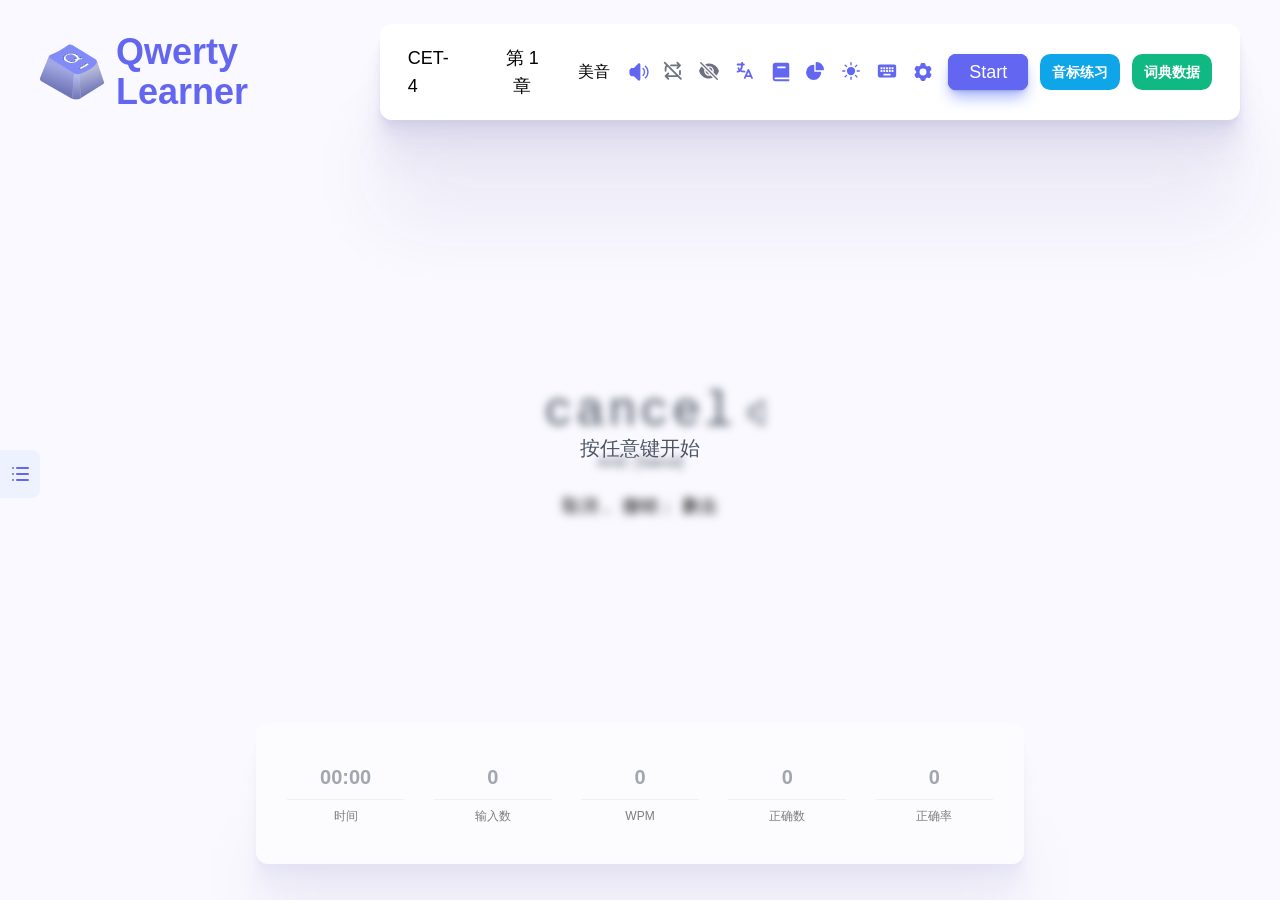
==== commit f5800b28: "Deploy original qwerty learner app" ====
--- a/english-ios-app/index.html
+++ b/english-ios-app/index.html
@@ -191,8 +191,8 @@
         document.documentElement.classList.add('dark')
       }
     </script>
-    <script type="module" crossorigin src="./assets/index-a3182652.js"></script>
-    <link rel="stylesheet" href="./assets/index-ab9c081b.css">
+    <script type="module" crossorigin src="./assets/index-4b9a968b.js"></script>
+    <link rel="stylesheet" href="./assets/index-cfd061b0.css">
   </head>
   <body>
     <noscript>
--- a/english-ios-app/assets/index-cfd061b0.css
+++ b/english-ios-app/assets/index-cfd061b0.css
@@ -0,0 +1,7 @@
+@charset "UTF-8";*,:before,:after{box-sizing:border-box;border-width:0;border-style:solid;border-color:#e5e7eb}:before,:after{--tw-content: ""}html{line-height:1.5;-webkit-text-size-adjust:100%;tab-size:4;font-family:ui-sans-serif,system-ui,-apple-system,BlinkMacSystemFont,Segoe UI,Roboto,Helvetica Neue,Arial,Noto Sans,sans-serif,"Apple Color Emoji","Segoe UI Emoji",Segoe UI Symbol,"Noto Color Emoji";font-feature-settings:normal;font-variation-settings:normal}body{margin:0;line-height:inherit}hr{height:0;color:inherit;border-top-width:1px}abbr:where([title]){-webkit-text-decoration:underline dotted;text-decoration:underline dotted}h1,h2,h3,h4,h5,h6{font-size:inherit;font-weight:inherit}a{color:inherit;text-decoration:inherit}b,strong{font-weight:bolder}code,kbd,samp,pre{font-family:ui-monospace,SFMono-Regular,Menlo,Monaco,Consolas,Liberation Mono,Courier New,monospace;font-size:1em}small{font-size:80%}sub,sup{font-size:75%;line-height:0;position:relative;vertical-align:baseline}sub{bottom:-.25em}sup{top:-.5em}table{text-indent:0;border-color:inherit;border-collapse:collapse}button,input,optgroup,select,textarea{font-family:inherit;font-size:100%;font-weight:inherit;line-height:inherit;color:inherit;margin:0;padding:0}button,select{text-transform:none}button,[type=button],[type=reset],[type=submit]{-webkit-appearance:button;background-color:transparent;background-image:none}:-moz-focusring{outline:auto}:-moz-ui-invalid{box-shadow:none}progress{vertical-align:baseline}::-webkit-inner-spin-button,::-webkit-outer-spin-button{height:auto}[type=search]{-webkit-appearance:textfield;outline-offset:-2px}::-webkit-search-decoration{-webkit-appearance:none}::-webkit-file-upload-button{-webkit-appearance:button;font:inherit}summary{display:list-item}blockquote,dl,dd,h1,h2,h3,h4,h5,h6,hr,figure,p,pre{margin:0}fieldset{margin:0;padding:0}legend{padding:0}ol,ul,menu{list-style:none;margin:0;padding:0}textarea{resize:vertical}input::placeholder,textarea::placeholder{opacity:1;color:#9ca3af}button,[role=button]{cursor:pointer}:disabled{cursor:default}img,svg,video,canvas,audio,iframe,embed,object{display:block;vertical-align:middle}img,video{max-width:100%;height:auto}[hidden]{display:none}[type=text],[type=email],[type=url],[type=password],[type=number],[type=date],[type=datetime-local],[type=month],[type=search],[type=tel],[type=time],[type=week],[multiple],textarea,select{-webkit-appearance:none;appearance:none;background-color:#fff;border-color:#6b7280;border-width:1px;border-radius:0;padding:.5rem .75rem;font-size:1rem;line-height:1.5rem;--tw-shadow: 0 0 #0000}[type=text]:focus,[type=email]:focus,[type=url]:focus,[type=password]:focus,[type=number]:focus,[type=date]:focus,[type=datetime-local]:focus,[type=month]:focus,[type=search]:focus,[type=tel]:focus,[type=time]:focus,[type=week]:focus,[multiple]:focus,textarea:focus,select:focus{outline:2px solid transparent;outline-offset:2px;--tw-ring-inset: var(--tw-empty, );--tw-ring-offset-width: 0px;--tw-ring-offset-color: #fff;--tw-ring-color: #2563eb;--tw-ring-offset-shadow: var(--tw-ring-inset) 0 0 0 var(--tw-ring-offset-width) var(--tw-ring-offset-color);--tw-ring-shadow: var(--tw-ring-inset) 0 0 0 calc(1px + var(--tw-ring-offset-width)) var(--tw-ring-color);box-shadow:var(--tw-ring-offset-shadow),var(--tw-ring-shadow),var(--tw-shadow);border-color:#2563eb}input::placeholder,textarea::placeholder{color:#6b7280;opacity:1}::-webkit-datetime-edit-fields-wrapper{padding:0}::-webkit-date-and-time-value{min-height:1.5em}::-webkit-datetime-edit,::-webkit-datetime-edit-year-field,::-webkit-datetime-edit-month-field,::-webkit-datetime-edit-day-field,::-webkit-datetime-edit-hour-field,::-webkit-datetime-edit-minute-field,::-webkit-datetime-edit-second-field,::-webkit-datetime-edit-millisecond-field,::-webkit-datetime-edit-meridiem-field{padding-top:0;padding-bottom:0}select{background-image:url("data:image/svg+xml,%3csvg xmlns='http://www.w3.org/2000/svg' fill='none' viewBox='0 0 20 20'%3e%3cpath stroke='%236b7280' stroke-linecap='round' stroke-linejoin='round' stroke-width='1.5' d='M6 8l4 4 4-4'/%3e%3c/svg%3e");background-position:right .5rem center;background-repeat:no-repeat;background-size:1.5em 1.5em;padding-right:2.5rem;-webkit-print-color-adjust:exact;print-color-adjust:exact}[multiple]{background-image:initial;background-position:initial;background-repeat:unset;background-size:initial;padding-right:.75rem;-webkit-print-color-adjust:unset;print-color-adjust:unset}[type=checkbox],[type=radio]{-webkit-appearance:none;appearance:none;padding:0;-webkit-print-color-adjust:exact;print-color-adjust:exact;display:inline-block;vertical-align:middle;background-origin:border-box;-webkit-user-select:none;user-select:none;flex-shrink:0;height:1rem;width:1rem;color:#2563eb;background-color:#fff;border-color:#6b7280;border-width:1px;--tw-shadow: 0 0 #0000}[type=checkbox]{border-radius:0}[type=radio]{border-radius:100%}[type=checkbox]:focus,[type=radio]:focus{outline:2px solid transparent;outline-offset:2px;--tw-ring-inset: var(--tw-empty, );--tw-ring-offset-width: 2px;--tw-ring-offset-color: #fff;--tw-ring-color: #2563eb;--tw-ring-offset-shadow: var(--tw-ring-inset) 0 0 0 var(--tw-ring-offset-width) var(--tw-ring-offset-color);--tw-ring-shadow: var(--tw-ring-inset) 0 0 0 calc(2px + var(--tw-ring-offset-width)) var(--tw-ring-color);box-shadow:var(--tw-ring-offset-shadow),var(--tw-ring-shadow),var(--tw-shadow)}[type=checkbox]:checked,[type=radio]:checked{border-color:transparent;background-color:currentColor;background-size:100% 100%;background-position:center;background-repeat:no-repeat}[type=checkbox]:checked{background-image:url("data:image/svg+xml,%3csvg viewBox='0 0 16 16' fill='white' xmlns='http://www.w3.org/2000/svg'%3e%3cpath d='M12.207 4.793a1 1 0 010 1.414l-5 5a1 1 0 01-1.414 0l-2-2a1 1 0 011.414-1.414L6.5 9.086l4.293-4.293a1 1 0 011.414 0z'/%3e%3c/svg%3e")}[type=radio]:checked{background-image:url("data:image/svg+xml,%3csvg viewBox='0 0 16 16' fill='white' xmlns='http://www.w3.org/2000/svg'%3e%3ccircle cx='8' cy='8' r='3'/%3e%3c/svg%3e")}[type=checkbox]:checked:hover,[type=checkbox]:checked:focus,[type=radio]:checked:hover,[type=radio]:checked:focus{border-color:transparent;background-color:currentColor}[type=checkbox]:indeterminate{background-image:url("data:image/svg+xml,%3csvg xmlns='http://www.w3.org/2000/svg' fill='none' viewBox='0 0 16 16'%3e%3cpath stroke='white' stroke-linecap='round' stroke-linejoin='round' stroke-width='2' d='M4 8h8'/%3e%3c/svg%3e");border-color:transparent;background-color:currentColor;background-size:100% 100%;background-position:center;background-repeat:no-repeat}[type=checkbox]:indeterminate:hover,[type=checkbox]:indeterminate:focus{border-color:transparent;background-color:currentColor}[type=file]{background:unset;border-color:inherit;border-width:0;border-radius:0;padding:0;font-size:unset;line-height:inherit}[type=file]:focus{outline:1px solid ButtonText;outline:1px auto -webkit-focus-ring-color}*,:before,:after{--tw-border-spacing-x: 0;--tw-border-spacing-y: 0;--tw-translate-x: 0;--tw-translate-y: 0;--tw-rotate: 0;--tw-skew-x: 0;--tw-skew-y: 0;--tw-scale-x: 1;--tw-scale-y: 1;--tw-pan-x: ;--tw-pan-y: ;--tw-pinch-zoom: ;--tw-scroll-snap-strictness: proximity;--tw-gradient-from-position: ;--tw-gradient-via-position: ;--tw-gradient-to-position: ;--tw-ordinal: ;--tw-slashed-zero: ;--tw-numeric-figure: ;--tw-numeric-spacing: ;--tw-numeric-fraction: ;--tw-ring-inset: ;--tw-ring-offset-width: 0px;--tw-ring-offset-color: #fff;--tw-ring-color: rgb(59 130 246 / .5);--tw-ring-offset-shadow: 0 0 #0000;--tw-ring-shadow: 0 0 #0000;--tw-shadow: 0 0 #0000;--tw-shadow-colored: 0 0 #0000;--tw-blur: ;--tw-brightness: ;--tw-contrast: ;--tw-grayscale: ;--tw-hue-rotate: ;--tw-invert: ;--tw-saturate: ;--tw-sepia: ;--tw-drop-shadow: ;--tw-backdrop-blur: ;--tw-backdrop-brightness: ;--tw-backdrop-contrast: ;--tw-backdrop-grayscale: ;--tw-backdrop-hue-rotate: ;--tw-backdrop-invert: ;--tw-backdrop-opacity: ;--tw-backdrop-saturate: ;--tw-backdrop-sepia: }::backdrop{--tw-border-spacing-x: 0;--tw-border-spacing-y: 0;--tw-translate-x: 0;--tw-translate-y: 0;--tw-rotate: 0;--tw-skew-x: 0;--tw-skew-y: 0;--tw-scale-x: 1;--tw-scale-y: 1;--tw-pan-x: ;--tw-pan-y: ;--tw-pinch-zoom: ;--tw-scroll-snap-strictness: proximity;--tw-gradient-from-position: ;--tw-gradient-via-position: ;--tw-gradient-to-position: ;--tw-ordinal: ;--tw-slashed-zero: ;--tw-numeric-figure: ;--tw-numeric-spacing: ;--tw-numeric-fraction: ;--tw-ring-inset: ;--tw-ring-offset-width: 0px;--tw-ring-offset-color: #fff;--tw-ring-color: rgb(59 130 246 / .5);--tw-ring-offset-shadow: 0 0 #0000;--tw-ring-shadow: 0 0 #0000;--tw-shadow: 0 0 #0000;--tw-shadow-colored: 0 0 #0000;--tw-blur: ;--tw-brightness: ;--tw-contrast: ;--tw-grayscale: ;--tw-hue-rotate: ;--tw-invert: ;--tw-saturate: ;--tw-sepia: ;--tw-drop-shadow: ;--tw-backdrop-blur: ;--tw-backdrop-brightness: ;--tw-backdrop-contrast: ;--tw-backdrop-grayscale: ;--tw-backdrop-hue-rotate: ;--tw-backdrop-invert: ;--tw-backdrop-opacity: ;--tw-backdrop-saturate: ;--tw-backdrop-sepia: }.container{width:100%}@media (min-width: 640px){.container{max-width:640px}}@media (min-width: 768px){.container{max-width:768px}}@media (min-width: 1024px){.container{max-width:1024px}}@media (min-width: 1100px){.container{max-width:1100px}}@media (min-width: 1280px){.container{max-width:1280px}}@media (min-width: 1440px){.container{max-width:1440px}}@media (min-width: 1536px){.container{max-width:1536px}}.icon{height:1.375rem;width:1.375rem}.icon:focus{outline:2px solid transparent;outline-offset:2px}.word-chip{display:flex;height:2.5rem;width:auto;cursor:pointer;flex-direction:row;align-items:center;justify-content:center;border-radius:.375rem;border-width:2px;border-style:solid;--tw-border-opacity: 1;border-color:rgb(129 140 248 / var(--tw-border-opacity));--tw-bg-opacity: 1;background-color:rgb(255 255 255 / var(--tw-bg-opacity));padding:.125rem .5rem;transition-property:color,background-color,border-color,text-decoration-color,fill,stroke;transition-timing-function:cubic-bezier(.4,0,.2,1);transition-duration:.1s;animation-duration:.1s}.word-chip:hover{--tw-bg-opacity: 1;background-color:rgb(224 231 255 / var(--tw-bg-opacity))}:is(.dark .word-chip){--tw-border-opacity: 1;border-color:rgb(30 41 59 / var(--tw-border-opacity));--tw-bg-opacity: 1;background-color:rgb(51 65 85 / var(--tw-bg-opacity))}:is(.dark .word-chip:hover){--tw-bg-opacity: 1;background-color:rgb(71 85 105 / var(--tw-bg-opacity))}@media (min-width: 768px){.word-chip{height:3rem;padding:.25rem 1.25rem}}.word-chip>span{font-family:ui-monospace,SFMono-Regular,Menlo,Monaco,Consolas,Liberation Mono,Courier New,monospace;font-size:1.5rem;line-height:2rem;font-weight:300;--tw-text-opacity: 1;color:rgb(75 85 99 / var(--tw-text-opacity))}:is(.dark .word-chip > span){--tw-text-opacity: 1;color:rgb(209 213 219 / var(--tw-text-opacity))}@media (min-width: 768px){.word-chip>span{font-size:1.875rem;line-height:2.25rem}}.word-chip-tooltip{pointer-events:none;display:flex;align-items:center;justify-content:center;white-space:nowrap;border-radius:.5rem;--tw-bg-opacity: 1;background-color:rgb(255 255 255 / var(--tw-bg-opacity));padding:.25rem .5rem;font-size:.75rem;line-height:1rem;--tw-text-opacity: 1;color:rgb(107 114 128 / var(--tw-text-opacity));--tw-shadow: 0 4px 6px -1px rgb(0 0 0 / .1), 0 2px 4px -2px rgb(0 0 0 / .1);--tw-shadow-colored: 0 4px 6px -1px var(--tw-shadow-color), 0 2px 4px -2px var(--tw-shadow-color);box-shadow:var(--tw-ring-offset-shadow, 0 0 #0000),var(--tw-ring-shadow, 0 0 #0000),var(--tw-shadow)}:is(.dark .word-chip-tooltip){--tw-bg-opacity: 1;background-color:rgb(31 41 55 / var(--tw-bg-opacity));--tw-text-opacity: 1;color:rgb(209 213 219 / var(--tw-text-opacity))}.my-btn-primary{display:flex;align-items:center;justify-content:center;border-radius:.5rem;--tw-bg-opacity: 1;background-color:rgb(129 140 248 / var(--tw-bg-opacity));padding:.25rem 1.5rem;font-size:1.125rem;line-height:1.75rem;--tw-text-opacity: 1;color:rgb(255 255 255 / var(--tw-text-opacity))}.my-btn-primary:hover{opacity:.9}.my-btn-primary:focus{outline:2px solid transparent;outline-offset:2px}:is(.dark .my-btn-primary){--tw-text-opacity: .8}.my-btn-info-panel{margin-top:.75rem;display:inline-flex;width:100%;justify-content:center;border-radius:.375rem;padding:.5rem .75rem;font-size:.875rem;line-height:1.25rem;font-weight:600;--tw-text-opacity: 1;color:rgb(255 255 255 / var(--tw-text-opacity));--tw-shadow: 0 1px 2px 0 rgb(0 0 0 / .05);--tw-shadow-colored: 0 1px 2px 0 var(--tw-shadow-color);box-shadow:var(--tw-ring-offset-shadow, 0 0 #0000),var(--tw-ring-shadow, 0 0 #0000),var(--tw-shadow);transition-property:color,background-color,border-color,text-decoration-color,fill,stroke;transition-timing-function:cubic-bezier(.4,0,.2,1);transition-duration:.15s}.my-btn-info-panel:focus{outline:2px solid transparent;outline-offset:2px}:is(.dark .my-btn-info-panel){--tw-bg-opacity: .7;--tw-text-opacity: .8}@media (min-width: 640px){.my-btn-info-panel{margin-left:.75rem;margin-top:0;width:auto;font-size:.875rem;line-height:1.25rem}}.tooltip{white-space:nowrap;border-radius:.5rem;--tw-bg-opacity: 1;background-color:rgb(255 255 255 / var(--tw-bg-opacity));padding:.25rem .5rem;font-size:.75rem;line-height:1rem;--tw-text-opacity: 1;color:rgb(107 114 128 / var(--tw-text-opacity));--tw-shadow: 0 4px 6px -1px rgb(0 0 0 / .1), 0 2px 4px -2px rgb(0 0 0 / .1);--tw-shadow-colored: 0 4px 6px -1px var(--tw-shadow-color), 0 2px 4px -2px var(--tw-shadow-color);box-shadow:var(--tw-ring-offset-shadow, 0 0 #0000),var(--tw-ring-shadow, 0 0 #0000),var(--tw-shadow)}:is(.dark .tooltip){--tw-bg-opacity: 1;background-color:rgb(55 65 81 / var(--tw-bg-opacity));--tw-text-opacity: 1;color:rgb(209 213 219 / var(--tw-text-opacity))}.switch-root{position:relative;display:inline-flex;height:1.5rem;width:3rem;flex-shrink:0;cursor:pointer;align-items:center;border-radius:9999px;border-width:3px;border-color:transparent;--tw-bg-opacity: 1;background-color:rgb(209 213 219 / var(--tw-bg-opacity));transition-property:color,background-color,border-color,text-decoration-color,fill,stroke;transition-duration:.2s;transition-timing-function:cubic-bezier(.4,0,.2,1);animation-duration:.2s;animation-timing-function:cubic-bezier(.4,0,.2,1)}.switch-root:focus{outline:2px solid transparent;outline-offset:2px}.switch-root[data-headlessui-state=checked]{--tw-bg-opacity: 1;background-color:rgb(129 140 248 / var(--tw-bg-opacity))}.switch-thumb{pointer-events:none;display:inline-block;height:1rem;width:1rem;--tw-translate-x: 0px;transform:translate(var(--tw-translate-x),var(--tw-translate-y)) rotate(var(--tw-rotate)) skew(var(--tw-skew-x)) skewY(var(--tw-skew-y)) scaleX(var(--tw-scale-x)) scaleY(var(--tw-scale-y));border-radius:9999px;--tw-bg-opacity: 1;background-color:rgb(255 255 255 / var(--tw-bg-opacity));--tw-shadow: 0 10px 15px -3px rgb(0 0 0 / .1), 0 4px 6px -4px rgb(0 0 0 / .1);--tw-shadow-colored: 0 10px 15px -3px var(--tw-shadow-color), 0 4px 6px -4px var(--tw-shadow-color);box-shadow:var(--tw-ring-offset-shadow, 0 0 #0000),var(--tw-ring-shadow, 0 0 #0000),var(--tw-shadow);--tw-ring-offset-shadow: var(--tw-ring-inset) 0 0 0 var(--tw-ring-offset-width) var(--tw-ring-offset-color);--tw-ring-shadow: var(--tw-ring-inset) 0 0 0 calc(0px + var(--tw-ring-offset-width)) var(--tw-ring-color);box-shadow:var(--tw-ring-offset-shadow),var(--tw-ring-shadow),var(--tw-shadow, 0 0 #0000);transition-property:color,background-color,border-color,text-decoration-color,fill,stroke,opacity,box-shadow,transform,filter,-webkit-backdrop-filter;transition-property:color,background-color,border-color,text-decoration-color,fill,stroke,opacity,box-shadow,transform,filter,backdrop-filter;transition-property:color,background-color,border-color,text-decoration-color,fill,stroke,opacity,box-shadow,transform,filter,backdrop-filter,-webkit-backdrop-filter;transition-duration:.2s;transition-timing-function:cubic-bezier(.4,0,.2,1);animation-duration:.2s;animation-timing-function:cubic-bezier(.4,0,.2,1)}[data-headlessui-state=checked] .switch-thumb{--tw-translate-x: 25px;transform:translate(var(--tw-translate-x),var(--tw-translate-y)) rotate(var(--tw-rotate)) skew(var(--tw-skew-x)) skewY(var(--tw-skew-y)) scaleX(var(--tw-scale-x)) scaleY(var(--tw-scale-y))}.listbox-button{position:relative;width:10rem;cursor:pointer;border-radius:.5rem;--tw-bg-opacity: 1;background-color:rgb(255 255 255 / var(--tw-bg-opacity));padding:.5rem 2.5rem .5rem .75rem;text-align:left;--tw-shadow: 0 4px 6px -1px rgb(0 0 0 / .1), 0 2px 4px -2px rgb(0 0 0 / .1);--tw-shadow-colored: 0 4px 6px -1px var(--tw-shadow-color), 0 2px 4px -2px var(--tw-shadow-color);box-shadow:var(--tw-ring-offset-shadow, 0 0 #0000),var(--tw-ring-shadow, 0 0 #0000),var(--tw-shadow)}.listbox-button:focus{outline:2px solid transparent;outline-offset:2px}:is(.dark .listbox-button){--tw-bg-opacity: 1;background-color:rgb(75 85 99 / var(--tw-bg-opacity))}.listbox-button span:nth-of-type(1){display:block;overflow:hidden;text-overflow:ellipsis;white-space:nowrap;--tw-text-opacity: 1;color:rgb(17 24 39 / var(--tw-text-opacity))}:is(.dark .listbox-button span:nth-of-type(1)){color:rgb(255 255 255 / var(--tw-text-opacity));--tw-text-opacity: .6}.listbox-button span:nth-of-type(2){pointer-events:none;position:absolute;top:0px;bottom:0px;right:0px;display:flex;align-items:center;padding-right:.5rem}.listbox-button span:nth-of-type(2):focus{outline:2px solid transparent;outline-offset:2px}.listbox-options{position:absolute;margin-top:.25rem;max-height:15rem;width:100%;overflow:auto;border-radius:.375rem;--tw-bg-opacity: 1;background-color:rgb(255 255 255 / var(--tw-bg-opacity));padding-top:.25rem;padding-bottom:.25rem;font-size:1rem;line-height:1.5rem;--tw-shadow: 0 10px 15px -3px rgb(0 0 0 / .1), 0 4px 6px -4px rgb(0 0 0 / .1);--tw-shadow-colored: 0 10px 15px -3px var(--tw-shadow-color), 0 4px 6px -4px var(--tw-shadow-color);box-shadow:var(--tw-ring-offset-shadow, 0 0 #0000),var(--tw-ring-shadow, 0 0 #0000),var(--tw-shadow)}.listbox-options:focus{outline:2px solid transparent;outline-offset:2px}:is(.dark .listbox-options){--tw-bg-opacity: 1;background-color:rgb(75 85 99 / var(--tw-bg-opacity))}.listbox-options>li{position:relative;cursor:pointer;-webkit-user-select:none;user-select:none;padding:.5rem 1rem .5rem 2.5rem;--tw-text-opacity: 1;color:rgb(17 24 39 / var(--tw-text-opacity))}.listbox-options>li[data-headlessui-state~=active]{--tw-bg-opacity: 1;background-color:rgb(224 231 255 / var(--tw-bg-opacity));--tw-text-opacity: 1;color:rgb(49 46 129 / var(--tw-text-opacity))}:where([data-headlessui-state~="active"]) .listbox-options>li{--tw-bg-opacity: 1;background-color:rgb(224 231 255 / var(--tw-bg-opacity));--tw-text-opacity: 1;color:rgb(49 46 129 / var(--tw-text-opacity))}:is(.dark .listbox-options > li){color:rgb(255 255 255 / var(--tw-text-opacity));--tw-text-opacity: .6}:is(.dark .listbox-options > li[data-headlessui-state~="active"]){--tw-bg-opacity: 1;background-color:rgb(107 114 128 / var(--tw-bg-opacity));--tw-text-opacity: 1;color:rgb(165 180 252 / var(--tw-text-opacity))}:is(.dark :where([data-headlessui-state~="active"]) .listbox-options > li){--tw-bg-opacity: 1;background-color:rgb(107 114 128 / var(--tw-bg-opacity));--tw-text-opacity: 1;color:rgb(165 180 252 / var(--tw-text-opacity))}.listbox-options>li>span:first-child{display:block;overflow:hidden;text-overflow:ellipsis;white-space:nowrap;font-weight:400}.listbox-options>li>span:first-child[data-headlessui-state~=selected]{font-weight:500}:where([data-headlessui-state~="selected"]) .listbox-options>li>span:first-child{font-weight:500}.listbox-options-icon{position:absolute;top:0px;bottom:0px;left:0px;display:flex;align-items:center;padding-left:.75rem;--tw-text-opacity: 1;color:rgb(79 70 229 / var(--tw-text-opacity))}:is(.dark .listbox-options-icon){--tw-text-opacity: 1;color:rgb(129 140 248 / var(--tw-text-opacity))}.slider{position:relative;display:flex;height:2.5rem;width:100%;cursor:pointer;-webkit-user-select:none;user-select:none;align-items:center}.slider [data-disabled]{pointer-events:none;opacity:.5}.slider>span:nth-child(1){position:relative;height:5px;flex-grow:1;border-radius:9999px;--tw-bg-opacity: 1;background-color:rgb(229 231 235 / var(--tw-bg-opacity))}.slider>span:nth-child(1)>span:nth-child(1){position:absolute;height:100%;border-radius:9999px;--tw-bg-opacity: 1;background-color:rgb(129 140 248 / var(--tw-bg-opacity))}.slider>span:nth-child(2){display:block;height:1rem;width:1rem;cursor:pointer;border-radius:9999px;border-width:1px;--tw-border-opacity: 1;border-color:rgb(229 231 235 / var(--tw-border-opacity));--tw-bg-opacity: 1;background-color:rgb(255 255 255 / var(--tw-bg-opacity));--tw-drop-shadow: drop-shadow(0 4px 3px rgb(0 0 0 / .07)) drop-shadow(0 2px 2px rgb(0 0 0 / .06));filter:var(--tw-blur) var(--tw-brightness) var(--tw-contrast) var(--tw-grayscale) var(--tw-hue-rotate) var(--tw-invert) var(--tw-saturate) var(--tw-sepia) var(--tw-drop-shadow)}.sr-only{position:absolute;width:1px;height:1px;padding:0;margin:-1px;overflow:hidden;clip:rect(0,0,0,0);white-space:nowrap;border-width:0}.pointer-events-none{pointer-events:none}.visible{visibility:visible}.invisible{visibility:hidden}.fixed{position:fixed}.\!absolute{position:absolute!important}.absolute{position:absolute}.relative{position:relative}.sticky{position:sticky}.-inset-2{inset:-.5rem}.inset-0{inset:0px}.-bottom-4{bottom:-1rem}.-bottom-8{bottom:-2rem}.-left-4{left:-1rem}.-right-12{right:-3rem}.-right-2{right:-.5rem}.-right-4{right:-1rem}.-right-7{right:-1.75rem}.-right-9{right:-2.25rem}.bottom-0{bottom:0px}.bottom-10{bottom:2.5rem}.bottom-5{bottom:1.25rem}.bottom-6{bottom:1.5rem}.bottom-full{bottom:100%}.left-0{left:0px}.left-1\/2{left:50%}.left-20{left:5rem}.left-5{left:1.25rem}.left-\[50\%\]{left:50%}.right-0{right:0px}.right-1{right:.25rem}.right-20{right:5rem}.right-3{right:.75rem}.right-4{right:1rem}.right-7{right:1.75rem}.top-0{top:0px}.top-1\/2{top:50%}.top-10{top:2.5rem}.top-2{top:.5rem}.top-2\.5{top:.625rem}.top-3{top:.75rem}.top-4{top:1rem}.top-5{top:1.25rem}.top-\[50\%\]{top:50%}.top-full{top:100%}.z-0{z-index:0}.z-10{z-index:10}.z-20{z-index:20}.z-30{z-index:30}.z-50{z-index:50}.col-span-full{grid-column:1 / -1}.m-0{margin:0}.m-4{margin:1rem}.-mx-1{margin-left:-.25rem;margin-right:-.25rem}.mx-1{margin-left:.25rem;margin-right:.25rem}.mx-1\.5{margin-left:.375rem;margin-right:.375rem}.mx-4{margin-left:1rem;margin-right:1rem}.mx-auto{margin-left:auto;margin-right:auto}.my-2{margin-top:.5rem;margin-bottom:.5rem}.my-6{margin-top:1.5rem;margin-bottom:1.5rem}.my-8{margin-top:2rem;margin-bottom:2rem}.-mb-2{margin-bottom:-.5rem}.-ml-1{margin-left:-.25rem}.mb-0{margin-bottom:0}.mb-0\.5{margin-bottom:.125rem}.mb-1{margin-bottom:.25rem}.mb-1\.5{margin-bottom:.375rem}.mb-10{margin-bottom:2.5rem}.mb-12{margin-bottom:3rem}.mb-16{margin-bottom:4rem}.mb-2{margin-bottom:.5rem}.mb-3{margin-bottom:.75rem}.mb-4{margin-bottom:1rem}.mb-5{margin-bottom:1.25rem}.mb-6{margin-bottom:1.5rem}.mb-8{margin-bottom:2rem}.mb-\[2px\]{margin-bottom:2px}.mb-\[3px\]{margin-bottom:3px}.mb-auto{margin-bottom:auto}.ml-0{margin-left:0}.ml-0\.5{margin-left:.125rem}.ml-1{margin-left:.25rem}.ml-1\.5{margin-left:.375rem}.ml-10{margin-left:2.5rem}.ml-2{margin-left:.5rem}.ml-3{margin-left:.75rem}.ml-4{margin-left:1rem}.ml-5{margin-left:1.25rem}.ml-6{margin-left:1.5rem}.ml-8{margin-left:2rem}.mr-1{margin-right:.25rem}.mr-1\.5{margin-right:.375rem}.mr-2{margin-right:.5rem}.mr-3{margin-right:.75rem}.mr-4{margin-right:1rem}.mr-5{margin-right:1.25rem}.mr-8{margin-right:2rem}.mr-9{margin-right:2.25rem}.mt-0{margin-top:0}.mt-0\.5{margin-top:.125rem}.mt-1{margin-top:.25rem}.mt-10{margin-top:2.5rem}.mt-12{margin-top:3rem}.mt-16{margin-top:4rem}.mt-2{margin-top:.5rem}.mt-20{margin-top:5rem}.mt-24{margin-top:6rem}.mt-3{margin-top:.75rem}.mt-4{margin-top:1rem}.mt-5{margin-top:1.25rem}.mt-6{margin-top:1.5rem}.mt-8{margin-top:2rem}.mt-auto{margin-top:auto}.box-border{box-sizing:border-box}.box-content{box-sizing:content-box}.line-clamp-1{overflow:hidden;display:-webkit-box;-webkit-box-orient:vertical;-webkit-line-clamp:1}.block{display:block}.inline-block{display:inline-block}.flex{display:flex}.inline-flex{display:inline-flex}.table{display:table}.grid{display:grid}.hidden{display:none}.aspect-square{aspect-ratio:1 / 1}.h-0{height:0px}.h-10{height:2.5rem}.h-11{height:2.75rem}.h-112{height:28rem}.h-12{height:3rem}.h-120{height:30rem}.h-14{height:3.5rem}.h-152{height:38rem}.h-16{height:4rem}.h-18{height:4.5rem}.h-2{height:.5rem}.h-2\.5{height:.625rem}.h-20{height:5rem}.h-22{height:5.5rem}.h-24{height:6rem}.h-28{height:7rem}.h-3{height:.75rem}.h-3\.5{height:.875rem}.h-36{height:9rem}.h-4{height:1rem}.h-40{height:10rem}.h-44{height:11rem}.h-5{height:1.25rem}.h-6{height:1.5rem}.h-7{height:1.75rem}.h-8{height:2rem}.h-80{height:20rem}.h-9{height:2.25rem}.h-96{height:24rem}.h-\[14rem\]{height:14rem}.h-\[22rem\]{height:22rem}.h-\[25px\]{height:25px}.h-\[30rem\]{height:30rem}.h-\[32rem\]{height:32rem}.h-auto{height:auto}.h-full{height:100%}.h-screen{height:100vh}.max-h-0{max-height:0px}.max-h-\[300px\]{max-height:300px}.min-h-\[90vh\]{min-height:90vh}.min-h-full{min-height:100%}.w-0{width:0px}.w-1\/4{width:25%}.w-10{width:2.5rem}.w-10\/12{width:83.333333%}.w-11\/12{width:91.666667%}.w-116{width:29rem}.w-12{width:3rem}.w-150{width:37.5rem}.w-16{width:4rem}.w-18{width:4.5rem}.w-2{width:.5rem}.w-2\.5{width:.625rem}.w-20{width:5rem}.w-200{width:50rem}.w-3{width:.75rem}.w-3\/5{width:60%}.w-32{width:8rem}.w-36{width:9rem}.w-4{width:1rem}.w-4\/5{width:80%}.w-40{width:10rem}.w-44{width:11rem}.w-48{width:12rem}.w-5{width:1.25rem}.w-5\/12{width:41.666667%}.w-5\/6{width:83.333333%}.w-52{width:13rem}.w-6{width:1.5rem}.w-60{width:15rem}.w-7{width:1.75rem}.w-7\/12{width:58.333333%}.w-75{width:18.75rem}.w-8{width:2rem}.w-80{width:20rem}.w-85{width:21.25rem}.w-9{width:2.25rem}.w-96{width:24rem}.w-\[25px\]{width:25px}.w-\[35rem\]{width:35rem}.w-\[37rem\]{width:37rem}.w-\[60rem\]{width:60rem}.w-\[90vw\]{width:90vw}.w-auto{width:auto}.w-fit{width:-moz-fit-content;width:fit-content}.w-full{width:100%}.w-max{width:max-content}.w-screen{width:100vw}.min-w-0{min-width:0px}.min-w-\[12rem\]{min-width:12rem}.min-w-\[26rem\]{min-width:26rem}.min-w-max{min-width:max-content}.max-w-2xl{max-width:42rem}.max-w-3xl{max-width:48rem}.max-w-4xl{max-width:56rem}.max-w-5xl{max-width:64rem}.max-w-6xl{max-width:72rem}.max-w-7xl{max-width:80rem}.max-w-\[24rem\]{max-width:24rem}.max-w-full{max-width:100%}.max-w-lg{max-width:32rem}.max-w-max{max-width:max-content}.max-w-md{max-width:28rem}.max-w-none{max-width:none}.max-w-sm{max-width:24rem}.max-w-xs{max-width:20rem}.flex-1{flex:1 1 0%}.flex-shrink-0,.shrink-0{flex-shrink:0}.flex-grow{flex-grow:1}.flex-grow-0,.grow-0{flex-grow:0}.basis-1\/12{flex-basis:8.333333%}.basis-2\/12{flex-basis:16.666667%}.basis-6\/12{flex-basis:50%}.caption-bottom{caption-side:bottom}.-translate-x-1\/2{--tw-translate-x: -50%;transform:translate(var(--tw-translate-x),var(--tw-translate-y)) rotate(var(--tw-rotate)) skew(var(--tw-skew-x)) skewY(var(--tw-skew-y)) scaleX(var(--tw-scale-x)) scaleY(var(--tw-scale-y))}.-translate-x-full{--tw-translate-x: -100%;transform:translate(var(--tw-translate-x),var(--tw-translate-y)) rotate(var(--tw-rotate)) skew(var(--tw-skew-x)) skewY(var(--tw-skew-y)) scaleX(var(--tw-scale-x)) scaleY(var(--tw-scale-y))}.-translate-x-px{--tw-translate-x: -1px;transform:translate(var(--tw-translate-x),var(--tw-translate-y)) rotate(var(--tw-rotate)) skew(var(--tw-skew-x)) skewY(var(--tw-skew-y)) scaleX(var(--tw-scale-x)) scaleY(var(--tw-scale-y))}.-translate-y-1\/2{--tw-translate-y: -50%;transform:translate(var(--tw-translate-x),var(--tw-translate-y)) rotate(var(--tw-rotate)) skew(var(--tw-skew-x)) skewY(var(--tw-skew-y)) scaleX(var(--tw-scale-x)) scaleY(var(--tw-scale-y))}.-translate-y-full{--tw-translate-y: -100%;transform:translate(var(--tw-translate-x),var(--tw-translate-y)) rotate(var(--tw-rotate)) skew(var(--tw-skew-x)) skewY(var(--tw-skew-y)) scaleX(var(--tw-scale-x)) scaleY(var(--tw-scale-y))}.translate-x-0{--tw-translate-x: 0px;transform:translate(var(--tw-translate-x),var(--tw-translate-y)) rotate(var(--tw-rotate)) skew(var(--tw-skew-x)) skewY(var(--tw-skew-y)) scaleX(var(--tw-scale-x)) scaleY(var(--tw-scale-y))}.translate-x-\[-50\%\]{--tw-translate-x: -50%;transform:translate(var(--tw-translate-x),var(--tw-translate-y)) rotate(var(--tw-rotate)) skew(var(--tw-skew-x)) skewY(var(--tw-skew-y)) scaleX(var(--tw-scale-x)) scaleY(var(--tw-scale-y))}.translate-x-full{--tw-translate-x: 100%;transform:translate(var(--tw-translate-x),var(--tw-translate-y)) rotate(var(--tw-rotate)) skew(var(--tw-skew-x)) skewY(var(--tw-skew-y)) scaleX(var(--tw-scale-x)) scaleY(var(--tw-scale-y))}.translate-y-0{--tw-translate-y: 0px;transform:translate(var(--tw-translate-x),var(--tw-translate-y)) rotate(var(--tw-rotate)) skew(var(--tw-skew-x)) skewY(var(--tw-skew-y)) scaleX(var(--tw-scale-x)) scaleY(var(--tw-scale-y))}.translate-y-1{--tw-translate-y: .25rem;transform:translate(var(--tw-translate-x),var(--tw-translate-y)) rotate(var(--tw-rotate)) skew(var(--tw-skew-x)) skewY(var(--tw-skew-y)) scaleX(var(--tw-scale-x)) scaleY(var(--tw-scale-y))}.translate-y-4{--tw-translate-y: 1rem;transform:translate(var(--tw-translate-x),var(--tw-translate-y)) rotate(var(--tw-rotate)) skew(var(--tw-skew-x)) skewY(var(--tw-skew-y)) scaleX(var(--tw-scale-x)) scaleY(var(--tw-scale-y))}.translate-y-\[-50\%\]{--tw-translate-y: -50%;transform:translate(var(--tw-translate-x),var(--tw-translate-y)) rotate(var(--tw-rotate)) skew(var(--tw-skew-x)) skewY(var(--tw-skew-y)) scaleX(var(--tw-scale-x)) scaleY(var(--tw-scale-y))}.translate-y-full{--tw-translate-y: 100%;transform:translate(var(--tw-translate-x),var(--tw-translate-y)) rotate(var(--tw-rotate)) skew(var(--tw-skew-x)) skewY(var(--tw-skew-y)) scaleX(var(--tw-scale-x)) scaleY(var(--tw-scale-y))}.scale-100{--tw-scale-x: 1;--tw-scale-y: 1;transform:translate(var(--tw-translate-x),var(--tw-translate-y)) rotate(var(--tw-rotate)) skew(var(--tw-skew-x)) skewY(var(--tw-skew-y)) scaleX(var(--tw-scale-x)) scaleY(var(--tw-scale-y))}.scale-95{--tw-scale-x: .95;--tw-scale-y: .95;transform:translate(var(--tw-translate-x),var(--tw-translate-y)) rotate(var(--tw-rotate)) skew(var(--tw-skew-x)) skewY(var(--tw-skew-y)) scaleX(var(--tw-scale-x)) scaleY(var(--tw-scale-y))}.scale-\[0\.7\]{--tw-scale-x: .7;--tw-scale-y: .7;transform:translate(var(--tw-translate-x),var(--tw-translate-y)) rotate(var(--tw-rotate)) skew(var(--tw-skew-x)) skewY(var(--tw-skew-y)) scaleX(var(--tw-scale-x)) scaleY(var(--tw-scale-y))}.scale-\[1\.02\]{--tw-scale-x: 1.02;--tw-scale-y: 1.02;transform:translate(var(--tw-translate-x),var(--tw-translate-y)) rotate(var(--tw-rotate)) skew(var(--tw-skew-x)) skewY(var(--tw-skew-y)) scaleX(var(--tw-scale-x)) scaleY(var(--tw-scale-y))}.transform{transform:translate(var(--tw-translate-x),var(--tw-translate-y)) rotate(var(--tw-rotate)) skew(var(--tw-skew-x)) skewY(var(--tw-skew-y)) scaleX(var(--tw-scale-x)) scaleY(var(--tw-scale-y))}@keyframes pulse{50%{opacity:.5}}.animate-pulse{animation:pulse 2s cubic-bezier(.4,0,.6,1) infinite}@keyframes spin{to{transform:rotate(360deg)}}.animate-spin{animation:spin 1s linear infinite}.cursor-not-allowed{cursor:not-allowed}.cursor-pointer{cursor:pointer}.touch-none{touch-action:none}.select-none{-webkit-user-select:none;user-select:none}.select-text{-webkit-user-select:text;user-select:text}.select-all{-webkit-user-select:all;user-select:all}.resize{resize:both}.appearance-none{-webkit-appearance:none;appearance:none}.grid-cols-1{grid-template-columns:repeat(1,minmax(0,1fr))}.grid-cols-2{grid-template-columns:repeat(2,minmax(0,1fr))}.flex-row{flex-direction:row}.flex-col{flex-direction:column}.flex-col-reverse{flex-direction:column-reverse}.flex-wrap{flex-wrap:wrap}.place-content-center{place-content:center}.content-center{align-content:center}.content-start{align-content:flex-start}.items-start{align-items:flex-start}.items-end{align-items:flex-end}.items-center{align-items:center}.justify-start{justify-content:flex-start}.justify-end{justify-content:flex-end}.justify-center{justify-content:center}.justify-between{justify-content:space-between}.justify-around{justify-content:space-around}.justify-evenly{justify-content:space-evenly}.gap-0{gap:0px}.gap-1{gap:.25rem}.gap-10{gap:2.5rem}.gap-14{gap:3.5rem}.gap-2{gap:.5rem}.gap-2\.5{gap:.625rem}.gap-3{gap:.75rem}.gap-4{gap:1rem}.gap-5{gap:1.25rem}.gap-6{gap:1.5rem}.gap-8{gap:2rem}.gap-x-5{column-gap:1.25rem}.gap-y-10{row-gap:2.5rem}.gap-y-3{row-gap:.75rem}.gap-y-8{row-gap:2rem}.space-x-1>:not([hidden])~:not([hidden]){--tw-space-x-reverse: 0;margin-right:calc(.25rem * var(--tw-space-x-reverse));margin-left:calc(.25rem * calc(1 - var(--tw-space-x-reverse)))}.space-x-2>:not([hidden])~:not([hidden]){--tw-space-x-reverse: 0;margin-right:calc(.5rem * var(--tw-space-x-reverse));margin-left:calc(.5rem * calc(1 - var(--tw-space-x-reverse)))}.space-x-3>:not([hidden])~:not([hidden]){--tw-space-x-reverse: 0;margin-right:calc(.75rem * var(--tw-space-x-reverse));margin-left:calc(.75rem * calc(1 - var(--tw-space-x-reverse)))}.space-x-4>:not([hidden])~:not([hidden]){--tw-space-x-reverse: 0;margin-right:calc(1rem * var(--tw-space-x-reverse));margin-left:calc(1rem * calc(1 - var(--tw-space-x-reverse)))}.space-x-5>:not([hidden])~:not([hidden]){--tw-space-x-reverse: 0;margin-right:calc(1.25rem * var(--tw-space-x-reverse));margin-left:calc(1.25rem * calc(1 - var(--tw-space-x-reverse)))}.space-y-1>:not([hidden])~:not([hidden]){--tw-space-y-reverse: 0;margin-top:calc(.25rem * calc(1 - var(--tw-space-y-reverse)));margin-bottom:calc(.25rem * var(--tw-space-y-reverse))}.space-y-1\.5>:not([hidden])~:not([hidden]){--tw-space-y-reverse: 0;margin-top:calc(.375rem * calc(1 - var(--tw-space-y-reverse)));margin-bottom:calc(.375rem * var(--tw-space-y-reverse))}.space-y-2>:not([hidden])~:not([hidden]){--tw-space-y-reverse: 0;margin-top:calc(.5rem * calc(1 - var(--tw-space-y-reverse)));margin-bottom:calc(.5rem * var(--tw-space-y-reverse))}.space-y-2\.5>:not([hidden])~:not([hidden]){--tw-space-y-reverse: 0;margin-top:calc(.625rem * calc(1 - var(--tw-space-y-reverse)));margin-bottom:calc(.625rem * var(--tw-space-y-reverse))}.space-y-3>:not([hidden])~:not([hidden]){--tw-space-y-reverse: 0;margin-top:calc(.75rem * calc(1 - var(--tw-space-y-reverse)));margin-bottom:calc(.75rem * var(--tw-space-y-reverse))}.space-y-4>:not([hidden])~:not([hidden]){--tw-space-y-reverse: 0;margin-top:calc(1rem * calc(1 - var(--tw-space-y-reverse)));margin-bottom:calc(1rem * var(--tw-space-y-reverse))}.self-start{align-self:flex-start}.self-end{align-self:flex-end}.overflow-auto{overflow:auto}.overflow-hidden{overflow:hidden}.overflow-visible{overflow:visible}.overflow-y-auto{overflow-y:auto}.overflow-x-hidden{overflow-x:hidden}.truncate{overflow:hidden;text-overflow:ellipsis;white-space:nowrap}.text-ellipsis{text-overflow:ellipsis}.whitespace-nowrap{white-space:nowrap}.break-normal{overflow-wrap:normal;word-break:normal}.break-keep{word-break:keep-all}.\!rounded-\[20px\]{border-radius:20px!important}.rounded{border-radius:.25rem}.rounded-2xl{border-radius:1rem}.rounded-3xl{border-radius:1.5rem}.rounded-\[3rem\]{border-radius:3rem}.rounded-\[4rem\]{border-radius:4rem}.rounded-\[inherit\]{border-radius:inherit}.rounded-full{border-radius:9999px}.rounded-lg{border-radius:.5rem}.rounded-md{border-radius:.375rem}.rounded-sm{border-radius:.125rem}.rounded-xl{border-radius:.75rem}.rounded-b-xl{border-bottom-right-radius:.75rem;border-bottom-left-radius:.75rem}.rounded-l-none{border-top-left-radius:0;border-bottom-left-radius:0}.rounded-t-lg{border-top-left-radius:.5rem;border-top-right-radius:.5rem}.border{border-width:1px}.border-0{border-width:0px}.border-2{border-width:2px}.border-4{border-width:4px}.border-8{border-width:8px}.border-b{border-bottom-width:1px}.border-b-2{border-bottom-width:2px}.border-l{border-left-width:1px}.border-r{border-right-width:1px}.border-t{border-top-width:1px}.border-solid{border-style:solid}.border-dashed{border-style:dashed}.border-none{border-style:none}.border-blue-200{--tw-border-opacity: 1;border-color:rgb(191 219 254 / var(--tw-border-opacity))}.border-blue-500\/30{border-color:#3b82f64d}.border-gray-100{--tw-border-opacity: 1;border-color:rgb(243 244 246 / var(--tw-border-opacity))}.border-gray-100\/50{border-color:#f3f4f680}.border-gray-200{--tw-border-opacity: 1;border-color:rgb(229 231 235 / var(--tw-border-opacity))}.border-gray-200\/50{border-color:#e5e7eb80}.border-gray-300{--tw-border-opacity: 1;border-color:rgb(209 213 219 / var(--tw-border-opacity))}.border-gray-400{--tw-border-opacity: 1;border-color:rgb(156 163 175 / var(--tw-border-opacity))}.border-gray-600{--tw-border-opacity: 1;border-color:rgb(75 85 99 / var(--tw-border-opacity))}.border-gray-700{--tw-border-opacity: 1;border-color:rgb(55 65 81 / var(--tw-border-opacity))}.border-green-200{--tw-border-opacity: 1;border-color:rgb(187 247 208 / var(--tw-border-opacity))}.border-green-500\/30{border-color:#22c55e4d}.border-indigo-100{--tw-border-opacity: 1;border-color:rgb(224 231 255 / var(--tw-border-opacity))}.border-indigo-200{--tw-border-opacity: 1;border-color:rgb(199 210 254 / var(--tw-border-opacity))}.border-indigo-400{--tw-border-opacity: 1;border-color:rgb(129 140 248 / var(--tw-border-opacity))}.border-indigo-500{--tw-border-opacity: 1;border-color:rgb(99 102 241 / var(--tw-border-opacity))}.border-indigo-600{--tw-border-opacity: 1;border-color:rgb(79 70 229 / var(--tw-border-opacity))}.border-neutral-100{--tw-border-opacity: 1;border-color:rgb(245 245 245 / var(--tw-border-opacity))}.border-orange-200{--tw-border-opacity: 1;border-color:rgb(254 215 170 / var(--tw-border-opacity))}.border-orange-500\/30{border-color:#f973164d}.border-red-200{--tw-border-opacity: 1;border-color:rgb(254 202 202 / var(--tw-border-opacity))}.border-slate-100{--tw-border-opacity: 1;border-color:rgb(241 245 249 / var(--tw-border-opacity))}.border-slate-200{--tw-border-opacity: 1;border-color:rgb(226 232 240 / var(--tw-border-opacity))}.border-transparent{border-color:transparent}.border-white{--tw-border-opacity: 1;border-color:rgb(255 255 255 / var(--tw-border-opacity))}.border-yellow-500\/30{border-color:#eab3084d}.border-l-transparent{border-left-color:transparent}.border-r-transparent{border-right-color:transparent}.border-t-transparent{border-top-color:transparent}.\!bg-gray-100{--tw-bg-opacity: 1 !important;background-color:rgb(243 244 246 / var(--tw-bg-opacity))!important}.\!bg-transparent{background-color:transparent!important}.bg-\[\#faf9ff\;\]{background-color:#faf9ff}.bg-amber-50{--tw-bg-opacity: 1;background-color:rgb(255 251 235 / var(--tw-bg-opacity))}.bg-amber-500{--tw-bg-opacity: 1;background-color:rgb(245 158 11 / var(--tw-bg-opacity))}.bg-black{--tw-bg-opacity: 1;background-color:rgb(0 0 0 / var(--tw-bg-opacity))}.bg-blue-100{--tw-bg-opacity: 1;background-color:rgb(219 234 254 / var(--tw-bg-opacity))}.bg-blue-50{--tw-bg-opacity: 1;background-color:rgb(239 246 255 / var(--tw-bg-opacity))}.bg-blue-500\/10{background-color:#3b82f61a}.bg-gray-100{--tw-bg-opacity: 1;background-color:rgb(243 244 246 / var(--tw-bg-opacity))}.bg-gray-200{--tw-bg-opacity: 1;background-color:rgb(229 231 235 / var(--tw-bg-opacity))}.bg-gray-300{--tw-bg-opacity: 1;background-color:rgb(209 213 219 / var(--tw-bg-opacity))}.bg-gray-400{--tw-bg-opacity: 1;background-color:rgb(156 163 175 / var(--tw-bg-opacity))}.bg-gray-50{--tw-bg-opacity: 1;background-color:rgb(249 250 251 / var(--tw-bg-opacity))}.bg-gray-50\/30{background-color:#f9fafb4d}.bg-gray-50\/50{background-color:#f9fafb80}.bg-gray-500{--tw-bg-opacity: 1;background-color:rgb(107 114 128 / var(--tw-bg-opacity))}.bg-gray-700{--tw-bg-opacity: 1;background-color:rgb(55 65 81 / var(--tw-bg-opacity))}.bg-gray-700\/50{background-color:#37415180}.bg-gray-800{--tw-bg-opacity: 1;background-color:rgb(31 41 55 / var(--tw-bg-opacity))}.bg-gray-800\/50{background-color:#1f293780}.bg-gray-900{--tw-bg-opacity: 1;background-color:rgb(17 24 39 / var(--tw-bg-opacity))}.bg-green-100{--tw-bg-opacity: 1;background-color:rgb(220 252 231 / var(--tw-bg-opacity))}.bg-green-50{--tw-bg-opacity: 1;background-color:rgb(240 253 244 / var(--tw-bg-opacity))}.bg-green-500\/10{background-color:#22c55e1a}.bg-green-600{--tw-bg-opacity: 1;background-color:rgb(22 163 74 / var(--tw-bg-opacity))}.bg-green-600\/20{background-color:#16a34a33}.bg-indigo-100{--tw-bg-opacity: 1;background-color:rgb(224 231 255 / var(--tw-bg-opacity))}.bg-indigo-200{--tw-bg-opacity: 1;background-color:rgb(199 210 254 / var(--tw-bg-opacity))}.bg-indigo-300{--tw-bg-opacity: 1;background-color:rgb(165 180 252 / var(--tw-bg-opacity))}.bg-indigo-400{--tw-bg-opacity: 1;background-color:rgb(129 140 248 / var(--tw-bg-opacity))}.bg-indigo-50{--tw-bg-opacity: 1;background-color:rgb(238 242 255 / var(--tw-bg-opacity))}.bg-indigo-50\/50{background-color:#eef2ff80}.bg-indigo-500{--tw-bg-opacity: 1;background-color:rgb(99 102 241 / var(--tw-bg-opacity))}.bg-indigo-600{--tw-bg-opacity: 1;background-color:rgb(79 70 229 / var(--tw-bg-opacity))}.bg-indigo-600\/20{background-color:#4f46e533}.bg-orange-100{--tw-bg-opacity: 1;background-color:rgb(255 237 213 / var(--tw-bg-opacity))}.bg-orange-400{--tw-bg-opacity: 1;background-color:rgb(251 146 60 / var(--tw-bg-opacity))}.bg-orange-50{--tw-bg-opacity: 1;background-color:rgb(255 247 237 / var(--tw-bg-opacity))}.bg-orange-500\/10{background-color:#f973161a}.bg-primary{--tw-bg-opacity: 1;background-color:rgb(99 102 241 / var(--tw-bg-opacity))}.bg-purple-100{--tw-bg-opacity: 1;background-color:rgb(243 232 255 / var(--tw-bg-opacity))}.bg-purple-600\/20{background-color:#9333ea33}.bg-red-100{--tw-bg-opacity: 1;background-color:rgb(254 226 226 / var(--tw-bg-opacity))}.bg-red-50{--tw-bg-opacity: 1;background-color:rgb(254 242 242 / var(--tw-bg-opacity))}.bg-red-500{--tw-bg-opacity: 1;background-color:rgb(239 68 68 / var(--tw-bg-opacity))}.bg-slate-100{--tw-bg-opacity: 1;background-color:rgb(241 245 249 / var(--tw-bg-opacity))}.bg-slate-100\/50{background-color:#f1f5f980}.bg-slate-200{--tw-bg-opacity: 1;background-color:rgb(226 232 240 / var(--tw-bg-opacity))}.bg-stone-100{--tw-bg-opacity: 1;background-color:rgb(245 245 244 / var(--tw-bg-opacity))}.bg-stone-50{--tw-bg-opacity: 1;background-color:rgb(250 250 249 / var(--tw-bg-opacity))}.bg-transparent{background-color:transparent}.bg-white{--tw-bg-opacity: 1;background-color:rgb(255 255 255 / var(--tw-bg-opacity))}.bg-white\/5{background-color:#ffffff0d}.bg-white\/50{background-color:#ffffff80}.bg-white\/80{background-color:#fffc}.bg-yellow-100{--tw-bg-opacity: 1;background-color:rgb(254 249 195 / var(--tw-bg-opacity))}.bg-yellow-500\/10{background-color:#eab3081a}.bg-zinc-50{--tw-bg-opacity: 1;background-color:rgb(250 250 250 / var(--tw-bg-opacity))}.bg-opacity-25{--tw-bg-opacity: .25}.bg-opacity-40{--tw-bg-opacity: .4}.bg-opacity-50{--tw-bg-opacity: .5}.bg-opacity-75{--tw-bg-opacity: .75}.bg-gradient-to-br{background-image:linear-gradient(to bottom right,var(--tw-gradient-stops))}.bg-gradient-to-r{background-image:linear-gradient(to right,var(--tw-gradient-stops))}.bg-gradient-to-t{background-image:linear-gradient(to top,var(--tw-gradient-stops))}.from-black\/10{--tw-gradient-from: rgb(0 0 0 / .1) var(--tw-gradient-from-position);--tw-gradient-to: rgb(0 0 0 / 0) var(--tw-gradient-to-position);--tw-gradient-stops: var(--tw-gradient-from), var(--tw-gradient-to)}.from-blue-50{--tw-gradient-from: #eff6ff var(--tw-gradient-from-position);--tw-gradient-to: rgb(239 246 255 / 0) var(--tw-gradient-to-position);--tw-gradient-stops: var(--tw-gradient-from), var(--tw-gradient-to)}.from-blue-500{--tw-gradient-from: #3b82f6 var(--tw-gradient-from-position);--tw-gradient-to: rgb(59 130 246 / 0) var(--tw-gradient-to-position);--tw-gradient-stops: var(--tw-gradient-from), var(--tw-gradient-to)}.from-blue-600{--tw-gradient-from: #2563eb var(--tw-gradient-from-position);--tw-gradient-to: rgb(37 99 235 / 0) var(--tw-gradient-to-position);--tw-gradient-stops: var(--tw-gradient-from), var(--tw-gradient-to)}.from-gray-100{--tw-gradient-from: #f3f4f6 var(--tw-gradient-from-position);--tw-gradient-to: rgb(243 244 246 / 0) var(--tw-gradient-to-position);--tw-gradient-stops: var(--tw-gradient-from), var(--tw-gradient-to)}.from-gray-50{--tw-gradient-from: #f9fafb var(--tw-gradient-from-position);--tw-gradient-to: rgb(249 250 251 / 0) var(--tw-gradient-to-position);--tw-gradient-stops: var(--tw-gradient-from), var(--tw-gradient-to)}.from-gray-50\/50{--tw-gradient-from: rgb(249 250 251 / .5) var(--tw-gradient-from-position);--tw-gradient-to: rgb(249 250 251 / 0) var(--tw-gradient-to-position);--tw-gradient-stops: var(--tw-gradient-from), var(--tw-gradient-to)}.from-gray-900{--tw-gradient-from: #111827 var(--tw-gradient-from-position);--tw-gradient-to: rgb(17 24 39 / 0) var(--tw-gradient-to-position);--tw-gradient-stops: var(--tw-gradient-from), var(--tw-gradient-to)}.from-indigo-50{--tw-gradient-from: #eef2ff var(--tw-gradient-from-position);--tw-gradient-to: rgb(238 242 255 / 0) var(--tw-gradient-to-position);--tw-gradient-stops: var(--tw-gradient-from), var(--tw-gradient-to)}.from-slate-900{--tw-gradient-from: #0f172a var(--tw-gradient-from-position);--tw-gradient-to: rgb(15 23 42 / 0) var(--tw-gradient-to-position);--tw-gradient-stops: var(--tw-gradient-from), var(--tw-gradient-to)}.from-white{--tw-gradient-from: #fff var(--tw-gradient-from-position);--tw-gradient-to: rgb(255 255 255 / 0) var(--tw-gradient-to-position);--tw-gradient-stops: var(--tw-gradient-from), var(--tw-gradient-to)}.via-blue-50{--tw-gradient-to: rgb(239 246 255 / 0) var(--tw-gradient-to-position);--tw-gradient-stops: var(--tw-gradient-from), #eff6ff var(--tw-gradient-via-position), var(--tw-gradient-to)}.via-gray-800{--tw-gradient-to: rgb(31 41 55 / 0) var(--tw-gradient-to-position);--tw-gradient-stops: var(--tw-gradient-from), #1f2937 var(--tw-gradient-via-position), var(--tw-gradient-to)}.via-gray-900{--tw-gradient-to: rgb(17 24 39 / 0) var(--tw-gradient-to-position);--tw-gradient-stops: var(--tw-gradient-from), #111827 var(--tw-gradient-via-position), var(--tw-gradient-to)}.via-white{--tw-gradient-to: rgb(255 255 255 / 0) var(--tw-gradient-to-position);--tw-gradient-stops: var(--tw-gradient-from), #fff var(--tw-gradient-via-position), var(--tw-gradient-to)}.to-black{--tw-gradient-to: #000 var(--tw-gradient-to-position)}.to-blue-50{--tw-gradient-to: #eff6ff var(--tw-gradient-to-position)}.to-gray-50{--tw-gradient-to: #f9fafb var(--tw-gradient-to-position)}.to-gray-900{--tw-gradient-to: #111827 var(--tw-gradient-to-position)}.to-indigo-100{--tw-gradient-to: #e0e7ff var(--tw-gradient-to-position)}.to-indigo-50{--tw-gradient-to: #eef2ff var(--tw-gradient-to-position)}.to-purple-50{--tw-gradient-to: #faf5ff var(--tw-gradient-to-position)}.to-purple-600{--tw-gradient-to: #9333ea var(--tw-gradient-to-position)}.to-slate-50\/30{--tw-gradient-to: rgb(248 250 252 / .3) var(--tw-gradient-to-position)}.to-transparent{--tw-gradient-to: transparent var(--tw-gradient-to-position)}.to-white{--tw-gradient-to: #fff var(--tw-gradient-to-position)}.bg-clip-text{-webkit-background-clip:text;background-clip:text}.stroke-current{stroke:currentColor}.object-contain{object-fit:contain}.object-cover{object-fit:cover}.\!p-4{padding:1rem!important}.p-0{padding:0}.p-1{padding:.25rem}.p-1\.5{padding:.375rem}.p-12{padding:3rem}.p-2{padding:.5rem}.p-3{padding:.75rem}.p-4{padding:1rem}.p-6{padding:1.5rem}.p-8{padding:2rem}.p-\[1px\]{padding:1px}.p-\[2px\]{padding:2px}.px-0{padding-left:0;padding-right:0}.px-1{padding-left:.25rem;padding-right:.25rem}.px-10{padding-left:2.5rem;padding-right:2.5rem}.px-11{padding-left:2.75rem;padding-right:2.75rem}.px-12{padding-left:3rem;padding-right:3rem}.px-14{padding-left:3.5rem;padding-right:3.5rem}.px-2{padding-left:.5rem;padding-right:.5rem}.px-2\.5{padding-left:.625rem;padding-right:.625rem}.px-3{padding-left:.75rem;padding-right:.75rem}.px-4{padding-left:1rem;padding-right:1rem}.px-5{padding-left:1.25rem;padding-right:1.25rem}.px-6{padding-left:1.5rem;padding-right:1.5rem}.px-60{padding-left:15rem;padding-right:15rem}.px-8{padding-left:2rem;padding-right:2rem}.py-0{padding-top:0;padding-bottom:0}.py-1{padding-top:.25rem;padding-bottom:.25rem}.py-1\.5{padding-top:.375rem;padding-bottom:.375rem}.py-10{padding-top:2.5rem;padding-bottom:2.5rem}.py-2{padding-top:.5rem;padding-bottom:.5rem}.py-2\.5{padding-top:.625rem;padding-bottom:.625rem}.py-24{padding-top:6rem;padding-bottom:6rem}.py-3{padding-top:.75rem;padding-bottom:.75rem}.py-4{padding-top:1rem;padding-bottom:1rem}.py-5{padding-top:1.25rem;padding-bottom:1.25rem}.py-6{padding-top:1.5rem;padding-bottom:1.5rem}.py-8{padding-top:2rem;padding-bottom:2rem}.py-\[4px\]{padding-top:4px;padding-bottom:4px}.pb-0{padding-bottom:0}.pb-1{padding-bottom:.25rem}.pb-10{padding-bottom:2.5rem}.pb-14{padding-bottom:3.5rem}.pb-2{padding-bottom:.5rem}.pb-3{padding-bottom:.75rem}.pb-4{padding-bottom:1rem}.pb-5{padding-bottom:1.25rem}.pb-6{padding-bottom:1.5rem}.pb-8{padding-bottom:2rem}.pb-\[20rem\]{padding-bottom:20rem}.pl-0{padding-left:0}.pl-10{padding-left:2.5rem}.pl-20{padding-left:5rem}.pl-4{padding-left:1rem}.pl-5{padding-left:1.25rem}.pl-8{padding-left:2rem}.pl-\[15px\]{padding-left:15px}.pr-0{padding-right:0}.pr-0\.8{padding-right:.2rem}.pr-14{padding-right:3.5rem}.pr-20{padding-right:5rem}.pr-4{padding-right:1rem}.pr-5{padding-right:1.25rem}.pr-7{padding-right:1.75rem}.pt-0{padding-top:0}.pt-1{padding-top:.25rem}.pt-10{padding-top:2.5rem}.pt-2{padding-top:.5rem}.pt-20{padding-top:5rem}.pt-3{padding-top:.75rem}.pt-4{padding-top:1rem}.pt-5{padding-top:1.25rem}.pt-6{padding-top:1.5rem}.pt-9{padding-top:2.25rem}.pt-\[20rem\]{padding-top:20rem}.pt-\[2px\]{padding-top:2px}.text-left{text-align:left}.text-center{text-align:center}.text-right{text-align:right}.indent-0{text-indent:0px}.indent-4{text-indent:1rem}.align-middle{vertical-align:middle}.align-\[-0\.125em\]{vertical-align:-.125em}.font-mono{font-family:ui-monospace,SFMono-Regular,Menlo,Monaco,Consolas,Liberation Mono,Courier New,monospace}.font-sans{font-family:ui-sans-serif,system-ui,-apple-system,BlinkMacSystemFont,Segoe UI,Roboto,Helvetica Neue,Arial,Noto Sans,sans-serif,"Apple Color Emoji","Segoe UI Emoji",Segoe UI Symbol,"Noto Color Emoji"}.text-2xl{font-size:1.5rem;line-height:2rem}.text-3xl{font-size:1.875rem;line-height:2.25rem}.text-4xl{font-size:2.25rem;line-height:2.5rem}.text-5xl{font-size:3rem;line-height:1}.text-6xl{font-size:3.75rem;line-height:1}.text-\[12px\]{font-size:12px}.text-\[15px\]{font-size:15px}.text-\[2\.4rem\]{font-size:2.4rem}.text-base{font-size:1rem;line-height:1.5rem}.text-lg{font-size:1.125rem;line-height:1.75rem}.text-sm{font-size:.875rem;line-height:1.25rem}.text-xl{font-size:1.25rem;line-height:1.75rem}.text-xs{font-size:.75rem;line-height:1rem}.font-bold{font-weight:700}.font-light{font-weight:300}.font-medium{font-weight:500}.font-normal{font-weight:400}.font-semibold{font-weight:600}.tabular-nums{--tw-numeric-spacing: tabular-nums;font-variant-numeric:var(--tw-ordinal) var(--tw-slashed-zero) var(--tw-numeric-figure) var(--tw-numeric-spacing) var(--tw-numeric-fraction)}.leading-10{line-height:2.5rem}.leading-5{line-height:1.25rem}.leading-6{line-height:1.5rem}.leading-7{line-height:1.75rem}.leading-\[1\.1\]{line-height:1.1}.leading-none{line-height:1}.leading-normal{line-height:1.5}.leading-relaxed{line-height:1.625}.leading-tight{line-height:1.25}.tracking-normal{letter-spacing:0em}.tracking-tight{letter-spacing:-.025em}.tracking-wider{letter-spacing:.05em}.text-amber-800{--tw-text-opacity: 1;color:rgb(146 64 14 / var(--tw-text-opacity))}.text-black{--tw-text-opacity: 1;color:rgb(0 0 0 / var(--tw-text-opacity))}.text-blue-400{--tw-text-opacity: 1;color:rgb(96 165 250 / var(--tw-text-opacity))}.text-blue-500{--tw-text-opacity: 1;color:rgb(59 130 246 / var(--tw-text-opacity))}.text-blue-600{--tw-text-opacity: 1;color:rgb(37 99 235 / var(--tw-text-opacity))}.text-gray-200{--tw-text-opacity: 1;color:rgb(229 231 235 / var(--tw-text-opacity))}.text-gray-300{--tw-text-opacity: 1;color:rgb(209 213 219 / var(--tw-text-opacity))}.text-gray-400{--tw-text-opacity: 1;color:rgb(156 163 175 / var(--tw-text-opacity))}.text-gray-500{--tw-text-opacity: 1;color:rgb(107 114 128 / var(--tw-text-opacity))}.text-gray-600{--tw-text-opacity: 1;color:rgb(75 85 99 / var(--tw-text-opacity))}.text-gray-700{--tw-text-opacity: 1;color:rgb(55 65 81 / var(--tw-text-opacity))}.text-gray-800{--tw-text-opacity: 1;color:rgb(31 41 55 / var(--tw-text-opacity))}.text-gray-900{--tw-text-opacity: 1;color:rgb(17 24 39 / var(--tw-text-opacity))}.text-green-400{--tw-text-opacity: 1;color:rgb(74 222 128 / var(--tw-text-opacity))}.text-green-500{--tw-text-opacity: 1;color:rgb(34 197 94 / var(--tw-text-opacity))}.text-green-600{--tw-text-opacity: 1;color:rgb(22 163 74 / var(--tw-text-opacity))}.text-indigo-300{--tw-text-opacity: 1;color:rgb(165 180 252 / var(--tw-text-opacity))}.text-indigo-400{--tw-text-opacity: 1;color:rgb(129 140 248 / var(--tw-text-opacity))}.text-indigo-500{--tw-text-opacity: 1;color:rgb(99 102 241 / var(--tw-text-opacity))}.text-indigo-600{--tw-text-opacity: 1;color:rgb(79 70 229 / var(--tw-text-opacity))}.text-neutral-400{--tw-text-opacity: 1;color:rgb(163 163 163 / var(--tw-text-opacity))}.text-neutral-500{--tw-text-opacity: 1;color:rgb(115 115 115 / var(--tw-text-opacity))}.text-orange-400{--tw-text-opacity: 1;color:rgb(251 146 60 / var(--tw-text-opacity))}.text-orange-600{--tw-text-opacity: 1;color:rgb(234 88 12 / var(--tw-text-opacity))}.text-purple-400{--tw-text-opacity: 1;color:rgb(192 132 252 / var(--tw-text-opacity))}.text-purple-600{--tw-text-opacity: 1;color:rgb(147 51 234 / var(--tw-text-opacity))}.text-red-400{--tw-text-opacity: 1;color:rgb(248 113 113 / var(--tw-text-opacity))}.text-red-500{--tw-text-opacity: 1;color:rgb(239 68 68 / var(--tw-text-opacity))}.text-red-600{--tw-text-opacity: 1;color:rgb(220 38 38 / var(--tw-text-opacity))}.text-slate-50{--tw-text-opacity: 1;color:rgb(248 250 252 / var(--tw-text-opacity))}.text-slate-500{--tw-text-opacity: 1;color:rgb(100 116 139 / var(--tw-text-opacity))}.text-slate-600{--tw-text-opacity: 1;color:rgb(71 85 105 / var(--tw-text-opacity))}.text-slate-700{--tw-text-opacity: 1;color:rgb(51 65 85 / var(--tw-text-opacity))}.text-slate-900{--tw-text-opacity: 1;color:rgb(15 23 42 / var(--tw-text-opacity))}.text-slate-950{--tw-text-opacity: 1;color:rgb(2 6 23 / var(--tw-text-opacity))}.text-transparent{color:transparent}.text-white{--tw-text-opacity: 1;color:rgb(255 255 255 / var(--tw-text-opacity))}.text-white\/60{color:#fff9}.text-white\/80{color:#fffc}.text-yellow-400{--tw-text-opacity: 1;color:rgb(250 204 21 / var(--tw-text-opacity))}.text-yellow-600{--tw-text-opacity: 1;color:rgb(202 138 4 / var(--tw-text-opacity))}.text-opacity-60{--tw-text-opacity: .6}.no-underline{text-decoration-line:none}.underline-offset-4{text-underline-offset:4px}.opacity-0{opacity:0}.opacity-100{opacity:1}.opacity-20{opacity:.2}.opacity-40{opacity:.4}.opacity-50{opacity:.5}.opacity-60{opacity:.6}.opacity-70{opacity:.7}.opacity-75{opacity:.75}.opacity-80{opacity:.8}.mix-blend-multiply{mix-blend-mode:multiply}.shadow{--tw-shadow: 0 1px 3px 0 rgb(0 0 0 / .1), 0 1px 2px -1px rgb(0 0 0 / .1);--tw-shadow-colored: 0 1px 3px 0 var(--tw-shadow-color), 0 1px 2px -1px var(--tw-shadow-color);box-shadow:var(--tw-ring-offset-shadow, 0 0 #0000),var(--tw-ring-shadow, 0 0 #0000),var(--tw-shadow)}.shadow-2xl{--tw-shadow: 0 25px 50px -12px rgb(0 0 0 / .25);--tw-shadow-colored: 0 25px 50px -12px var(--tw-shadow-color);box-shadow:var(--tw-ring-offset-shadow, 0 0 #0000),var(--tw-ring-shadow, 0 0 #0000),var(--tw-shadow)}.shadow-\[0_2px_10px\]{--tw-shadow: 0 2px 10px;--tw-shadow-colored: 0 2px 10px var(--tw-shadow-color);box-shadow:var(--tw-ring-offset-shadow, 0 0 #0000),var(--tw-ring-shadow, 0 0 #0000),var(--tw-shadow)}.shadow-lg{--tw-shadow: 0 10px 15px -3px rgb(0 0 0 / .1), 0 4px 6px -4px rgb(0 0 0 / .1);--tw-shadow-colored: 0 10px 15px -3px var(--tw-shadow-color), 0 4px 6px -4px var(--tw-shadow-color);box-shadow:var(--tw-ring-offset-shadow, 0 0 #0000),var(--tw-ring-shadow, 0 0 #0000),var(--tw-shadow)}.shadow-md{--tw-shadow: 0 4px 6px -1px rgb(0 0 0 / .1), 0 2px 4px -2px rgb(0 0 0 / .1);--tw-shadow-colored: 0 4px 6px -1px var(--tw-shadow-color), 0 2px 4px -2px var(--tw-shadow-color);box-shadow:var(--tw-ring-offset-shadow, 0 0 #0000),var(--tw-ring-shadow, 0 0 #0000),var(--tw-shadow)}.shadow-none{--tw-shadow: 0 0 #0000;--tw-shadow-colored: 0 0 #0000;box-shadow:var(--tw-ring-offset-shadow, 0 0 #0000),var(--tw-ring-shadow, 0 0 #0000),var(--tw-shadow)}.shadow-sm{--tw-shadow: 0 1px 2px 0 rgb(0 0 0 / .05);--tw-shadow-colored: 0 1px 2px 0 var(--tw-shadow-color);box-shadow:var(--tw-ring-offset-shadow, 0 0 #0000),var(--tw-ring-shadow, 0 0 #0000),var(--tw-shadow)}.shadow-xl{--tw-shadow: 0 20px 25px -5px rgb(0 0 0 / .1), 0 8px 10px -6px rgb(0 0 0 / .1);--tw-shadow-colored: 0 20px 25px -5px var(--tw-shadow-color), 0 8px 10px -6px var(--tw-shadow-color);box-shadow:var(--tw-ring-offset-shadow, 0 0 #0000),var(--tw-ring-shadow, 0 0 #0000),var(--tw-shadow)}.shadow-gray-200{--tw-shadow-color: #e5e7eb;--tw-shadow: var(--tw-shadow-colored)}.shadow-gray-300{--tw-shadow-color: #d1d5db;--tw-shadow: var(--tw-shadow-colored)}.shadow-indigo-300{--tw-shadow-color: #a5b4fc;--tw-shadow: var(--tw-shadow-colored)}.outline-none{outline:2px solid transparent;outline-offset:2px}.outline{outline-style:solid}.ring-0{--tw-ring-offset-shadow: var(--tw-ring-inset) 0 0 0 var(--tw-ring-offset-width) var(--tw-ring-offset-color);--tw-ring-shadow: var(--tw-ring-inset) 0 0 0 calc(0px + var(--tw-ring-offset-width)) var(--tw-ring-color);box-shadow:var(--tw-ring-offset-shadow),var(--tw-ring-shadow),var(--tw-shadow, 0 0 #0000)}.ring-offset-white{--tw-ring-offset-color: #fff}.blur{--tw-blur: blur(8px);filter:var(--tw-blur) var(--tw-brightness) var(--tw-contrast) var(--tw-grayscale) var(--tw-hue-rotate) var(--tw-invert) var(--tw-saturate) var(--tw-sepia) var(--tw-drop-shadow)}.blur-3xl{--tw-blur: blur(64px);filter:var(--tw-blur) var(--tw-brightness) var(--tw-contrast) var(--tw-grayscale) var(--tw-hue-rotate) var(--tw-invert) var(--tw-saturate) var(--tw-sepia) var(--tw-drop-shadow)}.blur-sm{--tw-blur: blur(4px);filter:var(--tw-blur) var(--tw-brightness) var(--tw-contrast) var(--tw-grayscale) var(--tw-hue-rotate) var(--tw-invert) var(--tw-saturate) var(--tw-sepia) var(--tw-drop-shadow)}.drop-shadow{--tw-drop-shadow: drop-shadow(0 1px 2px rgb(0 0 0 / .1)) drop-shadow(0 1px 1px rgb(0 0 0 / .06));filter:var(--tw-blur) var(--tw-brightness) var(--tw-contrast) var(--tw-grayscale) var(--tw-hue-rotate) var(--tw-invert) var(--tw-saturate) var(--tw-sepia) var(--tw-drop-shadow)}.drop-shadow-2xl{--tw-drop-shadow: drop-shadow(0 25px 25px rgb(0 0 0 / .15));filter:var(--tw-blur) var(--tw-brightness) var(--tw-contrast) var(--tw-grayscale) var(--tw-hue-rotate) var(--tw-invert) var(--tw-saturate) var(--tw-sepia) var(--tw-drop-shadow)}.filter{filter:var(--tw-blur) var(--tw-brightness) var(--tw-contrast) var(--tw-grayscale) var(--tw-hue-rotate) var(--tw-invert) var(--tw-saturate) var(--tw-sepia) var(--tw-drop-shadow)}.backdrop-blur-sm{--tw-backdrop-blur: blur(4px);-webkit-backdrop-filter:var(--tw-backdrop-blur) var(--tw-backdrop-brightness) var(--tw-backdrop-contrast) var(--tw-backdrop-grayscale) var(--tw-backdrop-hue-rotate) var(--tw-backdrop-invert) var(--tw-backdrop-opacity) var(--tw-backdrop-saturate) var(--tw-backdrop-sepia);backdrop-filter:var(--tw-backdrop-blur) var(--tw-backdrop-brightness) var(--tw-backdrop-contrast) var(--tw-backdrop-grayscale) var(--tw-backdrop-hue-rotate) var(--tw-backdrop-invert) var(--tw-backdrop-opacity) var(--tw-backdrop-saturate) var(--tw-backdrop-sepia)}.backdrop-blur-xl{--tw-backdrop-blur: blur(24px);-webkit-backdrop-filter:var(--tw-backdrop-blur) var(--tw-backdrop-brightness) var(--tw-backdrop-contrast) var(--tw-backdrop-grayscale) var(--tw-backdrop-hue-rotate) var(--tw-backdrop-invert) var(--tw-backdrop-opacity) var(--tw-backdrop-saturate) var(--tw-backdrop-sepia);backdrop-filter:var(--tw-backdrop-blur) var(--tw-backdrop-brightness) var(--tw-backdrop-contrast) var(--tw-backdrop-grayscale) var(--tw-backdrop-hue-rotate) var(--tw-backdrop-invert) var(--tw-backdrop-opacity) var(--tw-backdrop-saturate) var(--tw-backdrop-sepia)}.transition{transition-property:color,background-color,border-color,text-decoration-color,fill,stroke,opacity,box-shadow,transform,filter,-webkit-backdrop-filter;transition-property:color,background-color,border-color,text-decoration-color,fill,stroke,opacity,box-shadow,transform,filter,backdrop-filter;transition-property:color,background-color,border-color,text-decoration-color,fill,stroke,opacity,box-shadow,transform,filter,backdrop-filter,-webkit-backdrop-filter;transition-timing-function:cubic-bezier(.4,0,.2,1);transition-duration:.15s}.transition-\[height\]{transition-property:height;transition-timing-function:cubic-bezier(.4,0,.2,1);transition-duration:.15s}.transition-all{transition-property:all;transition-timing-function:cubic-bezier(.4,0,.2,1);transition-duration:.15s}.transition-colors{transition-property:color,background-color,border-color,text-decoration-color,fill,stroke;transition-timing-function:cubic-bezier(.4,0,.2,1);transition-duration:.15s}.transition-opacity{transition-property:opacity;transition-timing-function:cubic-bezier(.4,0,.2,1);transition-duration:.15s}.transition-transform{transition-property:transform;transition-timing-function:cubic-bezier(.4,0,.2,1);transition-duration:.15s}.duration-0{transition-duration:0ms}.duration-100{transition-duration:.1s}.duration-1000{transition-duration:1s}.duration-150{transition-duration:.15s}.duration-200{transition-duration:.2s}.duration-300{transition-duration:.3s}.duration-500{transition-duration:.5s}.ease-in{transition-timing-function:cubic-bezier(.4,0,1,1)}.ease-in-out{transition-timing-function:cubic-bezier(.4,0,.2,1)}.ease-out{transition-timing-function:cubic-bezier(0,0,.2,1)}@keyframes enter{0%{opacity:var(--tw-enter-opacity, 1);transform:translate3d(var(--tw-enter-translate-x, 0),var(--tw-enter-translate-y, 0),0) scale3d(var(--tw-enter-scale, 1),var(--tw-enter-scale, 1),var(--tw-enter-scale, 1)) rotate(var(--tw-enter-rotate, 0))}}@keyframes exit{to{opacity:var(--tw-exit-opacity, 1);transform:translate3d(var(--tw-exit-translate-x, 0),var(--tw-exit-translate-y, 0),0) scale3d(var(--tw-exit-scale, 1),var(--tw-exit-scale, 1),var(--tw-exit-scale, 1)) rotate(var(--tw-exit-rotate, 0))}}.animate-in{animation-name:enter;animation-duration:.15s;--tw-enter-opacity: initial;--tw-enter-scale: initial;--tw-enter-rotate: initial;--tw-enter-translate-x: initial;--tw-enter-translate-y: initial}.fade-in-0{--tw-enter-opacity: 0}.zoom-in-95{--tw-enter-scale: .95}.duration-0{animation-duration:0ms}.duration-100{animation-duration:.1s}.duration-1000{animation-duration:1s}.duration-150{animation-duration:.15s}.duration-200{animation-duration:.2s}.duration-300{animation-duration:.3s}.duration-500{animation-duration:.5s}.ease-in{animation-timing-function:cubic-bezier(.4,0,1,1)}.ease-in-out{animation-timing-function:cubic-bezier(.4,0,.2,1)}.ease-out{animation-timing-function:cubic-bezier(0,0,.2,1)}body{margin:0;font-family:-apple-system,BlinkMacSystemFont,Segoe UI,Roboto,Oxygen,Ubuntu,Cantarell,Fira Sans,Droid Sans,Helvetica Neue,sans-serif;-webkit-font-smoothing:antialiased;-moz-osx-font-smoothing:grayscale;background-color:#faf9ff;transition-property:color,background-color,border-color,text-decoration-color,fill,stroke;transition-timing-function:cubic-bezier(.4,0,.2,1);transition-duration:.3s;animation-duration:.3s;-webkit-user-select:none;user-select:none}html.dark body{--tw-bg-opacity: 1;background-color:rgb(17 24 39 / var(--tw-bg-opacity))}code{font-family:source-code-pro,Menlo,Monaco,Consolas,Courier New,monospace}html,body,:global(#root){height:100%}.my-card{box-shadow:0 100px 80px #322e8112,0 41.7776px 33.4221px #322e810d,0 22.3363px 17.869px #322e810b,0 12.5216px 10.0172px #322e8109,0 6.6501px 5.32008px #322e8107,0 2.76726px 2.21381px #322e8105}.text-shadow{text-shadow:0 4px 8px rgba(0,0,0,.16),0 2px 4px rgba(0,0,0,.12),0 4px 8px rgba(0,0,0,.08),0 2px 4px rgba(0,0,0,.04)}.shadow-upper{box-shadow:0 -1px 4px #0000001a}.customized-scrollbar::-webkit-scrollbar{width:6px;background:inherit}.customized-scrollbar::-webkit-scrollbar-thumb{background:rgba(0,0,0,.25)}.customized-scrollbar::-webkit-scrollbar-track{background:transparent}.gradient-text{background-image:linear-gradient(90deg,#f66,#f90);-webkit-background-clip:text;background-clip:text;color:transparent;animation:gradient-text-hue 5s linear infinite}@keyframes gradient-text-hue{0%{filter:hue-rotate(0)}to{filter:hue-rotate(-1turn)}}@keyframes typing{0%{width:0}to{width:30em}}@keyframes blink-caret{0%,to{border-color:transparent}50%{border-color:#f0f0f0}}.typewriter{width:30em;margin:0 auto}@keyframes hideCaret{to{border-right-color:transparent}}@keyframes gradientBG{0%{background-position:0% 50%}50%{background-position:100% 50%}to{background-position:0% 50%}}.after\:block:after{content:var(--tw-content);display:block}.after\:h-\[11px\]:after{content:var(--tw-content);height:11px}.after\:w-\[11px\]:after{content:var(--tw-content);width:11px}.after\:rounded-\[50\%\]:after{content:var(--tw-content);border-radius:50%}.after\:bg-indigo-600:after{content:var(--tw-content);--tw-bg-opacity: 1;background-color:rgb(79 70 229 / var(--tw-bg-opacity))}.after\:content-\[\'\'\]:after{--tw-content: "";content:var(--tw-content)}.hover\:-translate-y-0:hover{--tw-translate-y: -0px;transform:translate(var(--tw-translate-x),var(--tw-translate-y)) rotate(var(--tw-rotate)) skew(var(--tw-skew-x)) skewY(var(--tw-skew-y)) scaleX(var(--tw-scale-x)) scaleY(var(--tw-scale-y))}.hover\:-translate-y-0\.5:hover{--tw-translate-y: -.125rem;transform:translate(var(--tw-translate-x),var(--tw-translate-y)) rotate(var(--tw-rotate)) skew(var(--tw-skew-x)) skewY(var(--tw-skew-y)) scaleX(var(--tw-scale-x)) scaleY(var(--tw-scale-y))}.hover\:-translate-y-1:hover{--tw-translate-y: -.25rem;transform:translate(var(--tw-translate-x),var(--tw-translate-y)) rotate(var(--tw-rotate)) skew(var(--tw-skew-x)) skewY(var(--tw-skew-y)) scaleX(var(--tw-scale-x)) scaleY(var(--tw-scale-y))}.hover\:scale-105:hover{--tw-scale-x: 1.05;--tw-scale-y: 1.05;transform:translate(var(--tw-translate-x),var(--tw-translate-y)) rotate(var(--tw-rotate)) skew(var(--tw-skew-x)) skewY(var(--tw-skew-y)) scaleX(var(--tw-scale-x)) scaleY(var(--tw-scale-y))}.hover\:scale-\[1\.01\]:hover{--tw-scale-x: 1.01;--tw-scale-y: 1.01;transform:translate(var(--tw-translate-x),var(--tw-translate-y)) rotate(var(--tw-rotate)) skew(var(--tw-skew-x)) skewY(var(--tw-skew-y)) scaleX(var(--tw-scale-x)) scaleY(var(--tw-scale-y))}.hover\:transform:hover{transform:translate(var(--tw-translate-x),var(--tw-translate-y)) rotate(var(--tw-rotate)) skew(var(--tw-skew-x)) skewY(var(--tw-skew-y)) scaleX(var(--tw-scale-x)) scaleY(var(--tw-scale-y))}.hover\:border-gray-300:hover{--tw-border-opacity: 1;border-color:rgb(209 213 219 / var(--tw-border-opacity))}.hover\:border-indigo-300:hover{--tw-border-opacity: 1;border-color:rgb(165 180 252 / var(--tw-border-opacity))}.hover\:border-indigo-500:hover{--tw-border-opacity: 1;border-color:rgb(99 102 241 / var(--tw-border-opacity))}.hover\:bg-gray-100:hover{--tw-bg-opacity: 1;background-color:rgb(243 244 246 / var(--tw-bg-opacity))}.hover\:bg-gray-700:hover{--tw-bg-opacity: 1;background-color:rgb(55 65 81 / var(--tw-bg-opacity))}.hover\:bg-gray-800:hover{--tw-bg-opacity: 1;background-color:rgb(31 41 55 / var(--tw-bg-opacity))}.hover\:bg-indigo-100:hover{--tw-bg-opacity: 1;background-color:rgb(224 231 255 / var(--tw-bg-opacity))}.hover\:bg-indigo-200:hover{--tw-bg-opacity: 1;background-color:rgb(199 210 254 / var(--tw-bg-opacity))}.hover\:bg-indigo-300:hover{--tw-bg-opacity: 1;background-color:rgb(165 180 252 / var(--tw-bg-opacity))}.hover\:bg-indigo-400:hover{--tw-bg-opacity: 1;background-color:rgb(129 140 248 / var(--tw-bg-opacity))}.hover\:bg-indigo-600:hover{--tw-bg-opacity: 1;background-color:rgb(79 70 229 / var(--tw-bg-opacity))}.hover\:bg-indigo-700:hover{--tw-bg-opacity: 1;background-color:rgb(67 56 202 / var(--tw-bg-opacity))}.hover\:bg-red-500\/90:hover{background-color:#ef4444e6}.hover\:bg-slate-100:hover{--tw-bg-opacity: 1;background-color:rgb(241 245 249 / var(--tw-bg-opacity))}.hover\:bg-slate-100\/50:hover{background-color:#f1f5f980}.hover\:bg-slate-100\/80:hover{background-color:#f1f5f9cc}.hover\:bg-white:hover{--tw-bg-opacity: 1;background-color:rgb(255 255 255 / var(--tw-bg-opacity))}.hover\:from-blue-600:hover{--tw-gradient-from: #2563eb var(--tw-gradient-from-position);--tw-gradient-to: rgb(37 99 235 / 0) var(--tw-gradient-to-position);--tw-gradient-stops: var(--tw-gradient-from), var(--tw-gradient-to)}.hover\:from-indigo-100:hover{--tw-gradient-from: #e0e7ff var(--tw-gradient-from-position);--tw-gradient-to: rgb(224 231 255 / 0) var(--tw-gradient-to-position);--tw-gradient-stops: var(--tw-gradient-from), var(--tw-gradient-to)}.hover\:to-blue-100:hover{--tw-gradient-to: #dbeafe var(--tw-gradient-to-position)}.hover\:to-purple-700:hover{--tw-gradient-to: #7e22ce var(--tw-gradient-to-position)}.hover\:text-blue-600:hover{--tw-text-opacity: 1;color:rgb(37 99 235 / var(--tw-text-opacity))}.hover\:text-gray-600:hover{--tw-text-opacity: 1;color:rgb(75 85 99 / var(--tw-text-opacity))}.hover\:text-indigo-400:hover{--tw-text-opacity: 1;color:rgb(129 140 248 / var(--tw-text-opacity))}.hover\:text-indigo-500:hover{--tw-text-opacity: 1;color:rgb(99 102 241 / var(--tw-text-opacity))}.hover\:text-indigo-600:hover{--tw-text-opacity: 1;color:rgb(79 70 229 / var(--tw-text-opacity))}.hover\:text-slate-500:hover{--tw-text-opacity: 1;color:rgb(100 116 139 / var(--tw-text-opacity))}.hover\:text-slate-900:hover{--tw-text-opacity: 1;color:rgb(15 23 42 / var(--tw-text-opacity))}.hover\:text-white:hover{--tw-text-opacity: 1;color:rgb(255 255 255 / var(--tw-text-opacity))}.hover\:underline:hover{text-decoration-line:underline}.hover\:opacity-100:hover{opacity:1}.hover\:opacity-90:hover{opacity:.9}.hover\:shadow-2xl:hover{--tw-shadow: 0 25px 50px -12px rgb(0 0 0 / .25);--tw-shadow-colored: 0 25px 50px -12px var(--tw-shadow-color);box-shadow:var(--tw-ring-offset-shadow, 0 0 #0000),var(--tw-ring-shadow, 0 0 #0000),var(--tw-shadow)}.hover\:shadow-lg:hover{--tw-shadow: 0 10px 15px -3px rgb(0 0 0 / .1), 0 4px 6px -4px rgb(0 0 0 / .1);--tw-shadow-colored: 0 10px 15px -3px var(--tw-shadow-color), 0 4px 6px -4px var(--tw-shadow-color);box-shadow:var(--tw-ring-offset-shadow, 0 0 #0000),var(--tw-ring-shadow, 0 0 #0000),var(--tw-shadow)}.hover\:shadow-md:hover{--tw-shadow: 0 4px 6px -1px rgb(0 0 0 / .1), 0 2px 4px -2px rgb(0 0 0 / .1);--tw-shadow-colored: 0 4px 6px -1px var(--tw-shadow-color), 0 2px 4px -2px var(--tw-shadow-color);box-shadow:var(--tw-ring-offset-shadow, 0 0 #0000),var(--tw-ring-shadow, 0 0 #0000),var(--tw-shadow)}.hover\:shadow-sm:hover{--tw-shadow: 0 1px 2px 0 rgb(0 0 0 / .05);--tw-shadow-colored: 0 1px 2px 0 var(--tw-shadow-color);box-shadow:var(--tw-ring-offset-shadow, 0 0 #0000),var(--tw-ring-shadow, 0 0 #0000),var(--tw-shadow)}.hover\:shadow-xl:hover{--tw-shadow: 0 20px 25px -5px rgb(0 0 0 / .1), 0 8px 10px -6px rgb(0 0 0 / .1);--tw-shadow-colored: 0 20px 25px -5px var(--tw-shadow-color), 0 8px 10px -6px var(--tw-shadow-color);box-shadow:var(--tw-ring-offset-shadow, 0 0 #0000),var(--tw-ring-shadow, 0 0 #0000),var(--tw-shadow)}.focus\:bg-indigo-600:focus{--tw-bg-opacity: 1;background-color:rgb(79 70 229 / var(--tw-bg-opacity))}.focus\:outline-none:focus{outline:2px solid transparent;outline-offset:2px}.focus\:ring-2:focus{--tw-ring-offset-shadow: var(--tw-ring-inset) 0 0 0 var(--tw-ring-offset-width) var(--tw-ring-offset-color);--tw-ring-shadow: var(--tw-ring-inset) 0 0 0 calc(2px + var(--tw-ring-offset-width)) var(--tw-ring-color);box-shadow:var(--tw-ring-offset-shadow),var(--tw-ring-shadow),var(--tw-shadow, 0 0 #0000)}.focus\:ring-blue-500:focus{--tw-ring-opacity: 1;--tw-ring-color: rgb(59 130 246 / var(--tw-ring-opacity))}.focus\:ring-indigo-500:focus{--tw-ring-opacity: 1;--tw-ring-color: rgb(99 102 241 / var(--tw-ring-opacity))}.focus\:ring-slate-950:focus{--tw-ring-opacity: 1;--tw-ring-color: rgb(2 6 23 / var(--tw-ring-opacity))}.focus\:ring-offset-2:focus{--tw-ring-offset-width: 2px}.focus-visible\:outline-none:focus-visible{outline:2px solid transparent;outline-offset:2px}.focus-visible\:ring-2:focus-visible{--tw-ring-offset-shadow: var(--tw-ring-inset) 0 0 0 var(--tw-ring-offset-width) var(--tw-ring-offset-color);--tw-ring-shadow: var(--tw-ring-inset) 0 0 0 calc(2px + var(--tw-ring-offset-width)) var(--tw-ring-color);box-shadow:var(--tw-ring-offset-shadow),var(--tw-ring-shadow),var(--tw-shadow, 0 0 #0000)}.focus-visible\:ring-slate-950:focus-visible{--tw-ring-opacity: 1;--tw-ring-color: rgb(2 6 23 / var(--tw-ring-opacity))}.focus-visible\:ring-offset-2:focus-visible{--tw-ring-offset-width: 2px}.disabled\:pointer-events-none:disabled{pointer-events:none}.disabled\:bg-gray-300:disabled{--tw-bg-opacity: 1;background-color:rgb(209 213 219 / var(--tw-bg-opacity))}.disabled\:opacity-100:disabled{opacity:1}.disabled\:opacity-50:disabled{opacity:.5}.group:hover .group-hover\:block{display:block}.group:hover .group-hover\:translate-x-1{--tw-translate-x: .25rem;transform:translate(var(--tw-translate-x),var(--tw-translate-y)) rotate(var(--tw-rotate)) skew(var(--tw-skew-x)) skewY(var(--tw-skew-y)) scaleX(var(--tw-scale-x)) scaleY(var(--tw-scale-y))}.group:hover .group-hover\:text-indigo-400{--tw-text-opacity: 1;color:rgb(129 140 248 / var(--tw-text-opacity))}.group:hover .group-hover\:opacity-100{opacity:1}.data-\[state\=active\]\:bg-white[data-state=active]{--tw-bg-opacity: 1;background-color:rgb(255 255 255 / var(--tw-bg-opacity))}.data-\[state\=on\]\:bg-slate-100[data-state=on],.data-\[state\=open\]\:bg-slate-100[data-state=open],.data-\[state\=selected\]\:bg-slate-100[data-state=selected]{--tw-bg-opacity: 1;background-color:rgb(241 245 249 / var(--tw-bg-opacity))}.data-\[state\=active\]\:text-slate-950[data-state=active]{--tw-text-opacity: 1;color:rgb(2 6 23 / var(--tw-text-opacity))}.data-\[state\=on\]\:text-slate-900[data-state=on]{--tw-text-opacity: 1;color:rgb(15 23 42 / var(--tw-text-opacity))}.data-\[state\=open\]\:text-slate-500[data-state=open]{--tw-text-opacity: 1;color:rgb(100 116 139 / var(--tw-text-opacity))}.data-\[state\=active\]\:shadow-sm[data-state=active]{--tw-shadow: 0 1px 2px 0 rgb(0 0 0 / .05);--tw-shadow-colored: 0 1px 2px 0 var(--tw-shadow-color);box-shadow:var(--tw-ring-offset-shadow, 0 0 #0000),var(--tw-ring-shadow, 0 0 #0000),var(--tw-shadow)}.data-\[state\=open\]\:animate-in[data-state=open]{animation-name:enter;animation-duration:.15s;--tw-enter-opacity: initial;--tw-enter-scale: initial;--tw-enter-rotate: initial;--tw-enter-translate-x: initial;--tw-enter-translate-y: initial}.data-\[state\=closed\]\:animate-out[data-state=closed]{animation-name:exit;animation-duration:.15s;--tw-exit-opacity: initial;--tw-exit-scale: initial;--tw-exit-rotate: initial;--tw-exit-translate-x: initial;--tw-exit-translate-y: initial}.data-\[state\=closed\]\:fade-out-0[data-state=closed]{--tw-exit-opacity: 0}.data-\[state\=open\]\:fade-in-0[data-state=open]{--tw-enter-opacity: 0}.data-\[state\=closed\]\:zoom-out-95[data-state=closed]{--tw-exit-scale: .95}.data-\[state\=open\]\:zoom-in-95[data-state=open]{--tw-enter-scale: .95}.data-\[side\=bottom\]\:slide-in-from-top-2[data-side=bottom]{--tw-enter-translate-y: -.5rem}.data-\[side\=left\]\:slide-in-from-right-2[data-side=left]{--tw-enter-translate-x: .5rem}.data-\[side\=right\]\:slide-in-from-left-2[data-side=right]{--tw-enter-translate-x: -.5rem}.data-\[side\=top\]\:slide-in-from-bottom-2[data-side=top]{--tw-enter-translate-y: .5rem}.data-\[state\=closed\]\:slide-out-to-left-1\/2[data-state=closed]{--tw-exit-translate-x: -50%}.data-\[state\=closed\]\:slide-out-to-top-\[48\%\][data-state=closed]{--tw-exit-translate-y: -48%}.data-\[state\=open\]\:slide-in-from-left-1\/2[data-state=open]{--tw-enter-translate-x: -50%}.data-\[state\=open\]\:slide-in-from-top-\[48\%\][data-state=open]{--tw-enter-translate-y: -48%}@media (prefers-reduced-motion: reduce){@keyframes spin{to{transform:rotate(360deg)}}.motion-reduce\:animate-\[spin_1\.5s_linear_infinite\]{animation:spin 1.5s linear infinite}}:is(.dark .dark\:border-gray-500){--tw-border-opacity: 1;border-color:rgb(107 114 128 / var(--tw-border-opacity))}:is(.dark .dark\:border-gray-600){--tw-border-opacity: 1;border-color:rgb(75 85 99 / var(--tw-border-opacity))}:is(.dark .dark\:border-gray-700){--tw-border-opacity: 1;border-color:rgb(55 65 81 / var(--tw-border-opacity))}:is(.dark .dark\:border-indigo-400){--tw-border-opacity: 1;border-color:rgb(129 140 248 / var(--tw-border-opacity))}:is(.dark .dark\:border-indigo-500){--tw-border-opacity: 1;border-color:rgb(99 102 241 / var(--tw-border-opacity))}:is(.dark .dark\:border-neutral-700){--tw-border-opacity: 1;border-color:rgb(64 64 64 / var(--tw-border-opacity))}:is(.dark .dark\:border-red-500){--tw-border-opacity: 1;border-color:rgb(239 68 68 / var(--tw-border-opacity))}:is(.dark .dark\:border-red-900\/50){border-color:#7f1d1d80}:is(.dark .dark\:border-slate-800){--tw-border-opacity: 1;border-color:rgb(30 41 59 / var(--tw-border-opacity))}:is(.dark .dark\:border-transparent){border-color:transparent}:is(.dark :is(.dark .dark\:dark\:border-red-900)){--tw-border-opacity: 1;border-color:rgb(127 29 29 / var(--tw-border-opacity))}:is(.dark .dark\:\!bg-gray-800){--tw-bg-opacity: 1 !important;background-color:rgb(31 41 55 / var(--tw-bg-opacity))!important}:is(.dark .dark\:bg-amber-900\/20){background-color:#78350f33}:is(.dark .dark\:bg-gray-500){--tw-bg-opacity: 1;background-color:rgb(107 114 128 / var(--tw-bg-opacity))}:is(.dark .dark\:bg-gray-600){--tw-bg-opacity: 1;background-color:rgb(75 85 99 / var(--tw-bg-opacity))}:is(.dark .dark\:bg-gray-700){--tw-bg-opacity: 1;background-color:rgb(55 65 81 / var(--tw-bg-opacity))}:is(.dark .dark\:bg-gray-800){--tw-bg-opacity: 1;background-color:rgb(31 41 55 / var(--tw-bg-opacity))}:is(.dark .dark\:bg-gray-900){--tw-bg-opacity: 1;background-color:rgb(17 24 39 / var(--tw-bg-opacity))}:is(.dark .dark\:bg-indigo-200){--tw-bg-opacity: 1;background-color:rgb(199 210 254 / var(--tw-bg-opacity))}:is(.dark .dark\:bg-indigo-300){--tw-bg-opacity: 1;background-color:rgb(165 180 252 / var(--tw-bg-opacity))}:is(.dark .dark\:bg-indigo-400){--tw-bg-opacity: 1;background-color:rgb(129 140 248 / var(--tw-bg-opacity))}:is(.dark .dark\:bg-indigo-500){--tw-bg-opacity: 1;background-color:rgb(99 102 241 / var(--tw-bg-opacity))}:is(.dark .dark\:bg-indigo-800){--tw-bg-opacity: 1;background-color:rgb(55 48 163 / var(--tw-bg-opacity))}:is(.dark .dark\:bg-indigo-900){--tw-bg-opacity: 1;background-color:rgb(49 46 129 / var(--tw-bg-opacity))}:is(.dark .dark\:bg-red-900){--tw-bg-opacity: 1;background-color:rgb(127 29 29 / var(--tw-bg-opacity))}:is(.dark .dark\:bg-slate-800){--tw-bg-opacity: 1;background-color:rgb(30 41 59 / var(--tw-bg-opacity))}:is(.dark .dark\:bg-slate-800\/50){background-color:#1e293b80}:is(.dark .dark\:bg-slate-900){--tw-bg-opacity: 1;background-color:rgb(15 23 42 / var(--tw-bg-opacity))}:is(.dark .dark\:bg-slate-950){--tw-bg-opacity: 1;background-color:rgb(2 6 23 / var(--tw-bg-opacity))}:is(.dark .dark\:bg-slate-950\/80){background-color:#020617cc}:is(.dark .dark\:bg-transparent){background-color:transparent}:is(.dark .dark\:bg-zinc-900){--tw-bg-opacity: 1;background-color:rgb(24 24 27 / var(--tw-bg-opacity))}:is(.dark .dark\:bg-opacity-10){--tw-bg-opacity: .1}:is(.dark .dark\:bg-opacity-100){--tw-bg-opacity: 1}:is(.dark .dark\:bg-opacity-20){--tw-bg-opacity: .2}:is(.dark .dark\:bg-opacity-30){--tw-bg-opacity: .3}:is(.dark .dark\:bg-opacity-50){--tw-bg-opacity: .5}:is(.dark .dark\:from-gray-800){--tw-gradient-from: #1f2937 var(--tw-gradient-from-position);--tw-gradient-to: rgb(31 41 55 / 0) var(--tw-gradient-to-position);--tw-gradient-stops: var(--tw-gradient-from), var(--tw-gradient-to)}:is(.dark .dark\:to-gray-700){--tw-gradient-to: #374151 var(--tw-gradient-to-position)}:is(.dark .dark\:to-gray-900){--tw-gradient-to: #111827 var(--tw-gradient-to-position)}:is(.dark .dark\:fill-gray-400){fill:#9ca3af}:is(.dark .dark\:text-amber-200){--tw-text-opacity: 1;color:rgb(253 230 138 / var(--tw-text-opacity))}:is(.dark .dark\:text-blue-400){--tw-text-opacity: 1;color:rgb(96 165 250 / var(--tw-text-opacity))}:is(.dark .dark\:text-gray-100){--tw-text-opacity: 1;color:rgb(243 244 246 / var(--tw-text-opacity))}:is(.dark .dark\:text-gray-200){--tw-text-opacity: 1;color:rgb(229 231 235 / var(--tw-text-opacity))}:is(.dark .dark\:text-gray-300){--tw-text-opacity: 1;color:rgb(209 213 219 / var(--tw-text-opacity))}:is(.dark .dark\:text-gray-400){--tw-text-opacity: 1;color:rgb(156 163 175 / var(--tw-text-opacity))}:is(.dark .dark\:text-gray-50){--tw-text-opacity: 1;color:rgb(249 250 251 / var(--tw-text-opacity))}:is(.dark .dark\:text-gray-500){--tw-text-opacity: 1;color:rgb(107 114 128 / var(--tw-text-opacity))}:is(.dark .dark\:text-green-300){--tw-text-opacity: 1;color:rgb(134 239 172 / var(--tw-text-opacity))}:is(.dark .dark\:text-green-400){--tw-text-opacity: 1;color:rgb(74 222 128 / var(--tw-text-opacity))}:is(.dark .dark\:text-green-700){--tw-text-opacity: 1;color:rgb(21 128 61 / var(--tw-text-opacity))}:is(.dark .dark\:text-indigo-300){--tw-text-opacity: 1;color:rgb(165 180 252 / var(--tw-text-opacity))}:is(.dark .dark\:text-indigo-400){--tw-text-opacity: 1;color:rgb(129 140 248 / var(--tw-text-opacity))}:is(.dark .dark\:text-indigo-500){--tw-text-opacity: 1;color:rgb(99 102 241 / var(--tw-text-opacity))}:is(.dark .dark\:text-neutral-300){--tw-text-opacity: 1;color:rgb(212 212 212 / var(--tw-text-opacity))}:is(.dark .dark\:text-red-400){--tw-text-opacity: 1;color:rgb(248 113 113 / var(--tw-text-opacity))}:is(.dark .dark\:text-red-600){--tw-text-opacity: 1;color:rgb(220 38 38 / var(--tw-text-opacity))}:is(.dark .dark\:text-red-900){--tw-text-opacity: 1;color:rgb(127 29 29 / var(--tw-text-opacity))}:is(.dark .dark\:text-slate-100){--tw-text-opacity: 1;color:rgb(241 245 249 / var(--tw-text-opacity))}:is(.dark .dark\:text-slate-400){--tw-text-opacity: 1;color:rgb(148 163 184 / var(--tw-text-opacity))}:is(.dark .dark\:text-slate-50){--tw-text-opacity: 1;color:rgb(248 250 252 / var(--tw-text-opacity))}:is(.dark .dark\:text-white){--tw-text-opacity: 1;color:rgb(255 255 255 / var(--tw-text-opacity))}:is(.dark .dark\:text-opacity-60){--tw-text-opacity: .6}:is(.dark .dark\:text-opacity-70){--tw-text-opacity: .7}:is(.dark .dark\:text-opacity-80){--tw-text-opacity: .8}:is(.dark .dark\:text-opacity-90){--tw-text-opacity: .9}:is(.dark .dark\:opacity-80){opacity:.8}:is(.dark .dark\:shadow-lg){--tw-shadow: 0 10px 15px -3px rgb(0 0 0 / .1), 0 4px 6px -4px rgb(0 0 0 / .1);--tw-shadow-colored: 0 10px 15px -3px var(--tw-shadow-color), 0 4px 6px -4px var(--tw-shadow-color);box-shadow:var(--tw-ring-offset-shadow, 0 0 #0000),var(--tw-ring-shadow, 0 0 #0000),var(--tw-shadow)}:is(.dark .dark\:shadow-none){--tw-shadow: 0 0 #0000;--tw-shadow-colored: 0 0 #0000;box-shadow:var(--tw-ring-offset-shadow, 0 0 #0000),var(--tw-ring-shadow, 0 0 #0000),var(--tw-shadow)}:is(.dark .dark\:shadow-gray-700){--tw-shadow-color: #374151;--tw-shadow: var(--tw-shadow-colored)}:is(.dark .dark\:shadow-indigo-500\/60){--tw-shadow-color: rgb(99 102 241 / .6);--tw-shadow: var(--tw-shadow-colored)}:is(.dark .dark\:ring-offset-slate-950){--tw-ring-offset-color: #020617}:is(.dark .dark\:hover\:bg-gray-500:hover){--tw-bg-opacity: 1;background-color:rgb(107 114 128 / var(--tw-bg-opacity))}:is(.dark .dark\:hover\:bg-gray-600:hover){--tw-bg-opacity: 1;background-color:rgb(75 85 99 / var(--tw-bg-opacity))}:is(.dark .dark\:hover\:bg-gray-700:hover){--tw-bg-opacity: 1;background-color:rgb(55 65 81 / var(--tw-bg-opacity))}:is(.dark .dark\:hover\:bg-indigo-800:hover){--tw-bg-opacity: 1;background-color:rgb(55 48 163 / var(--tw-bg-opacity))}:is(.dark .dark\:hover\:bg-red-900\/90:hover){background-color:#7f1d1de6}:is(.dark .dark\:hover\:bg-slate-800:hover){--tw-bg-opacity: 1;background-color:rgb(30 41 59 / var(--tw-bg-opacity))}:is(.dark .dark\:hover\:bg-slate-800\/50:hover){background-color:#1e293b80}:is(.dark .dark\:hover\:bg-slate-800\/80:hover){background-color:#1e293bcc}:is(.dark .hover\:dark\:bg-gray-600):hover{--tw-bg-opacity: 1;background-color:rgb(75 85 99 / var(--tw-bg-opacity))}:is(.dark .dark\:hover\:from-gray-700:hover){--tw-gradient-from: #374151 var(--tw-gradient-from-position);--tw-gradient-to: rgb(55 65 81 / 0) var(--tw-gradient-to-position);--tw-gradient-stops: var(--tw-gradient-from), var(--tw-gradient-to)}:is(.dark .dark\:hover\:to-gray-600:hover){--tw-gradient-to: #4b5563 var(--tw-gradient-to-position)}:is(.dark .dark\:hover\:text-gray-300:hover){--tw-text-opacity: 1;color:rgb(209 213 219 / var(--tw-text-opacity))}:is(.dark .dark\:hover\:text-slate-400:hover){--tw-text-opacity: 1;color:rgb(148 163 184 / var(--tw-text-opacity))}:is(.dark .dark\:hover\:text-slate-50:hover){--tw-text-opacity: 1;color:rgb(248 250 252 / var(--tw-text-opacity))}:is(.dark .dark\:hover\:text-opacity-100:hover){--tw-text-opacity: 1}:is(.dark .dark\:focus\:ring-slate-300:focus){--tw-ring-opacity: 1;--tw-ring-color: rgb(203 213 225 / var(--tw-ring-opacity))}:is(.dark .dark\:focus-visible\:ring-slate-300:focus-visible){--tw-ring-opacity: 1;--tw-ring-color: rgb(203 213 225 / var(--tw-ring-opacity))}:is(.dark .dark\:data-\[state\=active\]\:bg-slate-950[data-state=active]){--tw-bg-opacity: 1;background-color:rgb(2 6 23 / var(--tw-bg-opacity))}:is(.dark .dark\:data-\[state\=on\]\:bg-slate-800[data-state=on]){--tw-bg-opacity: 1;background-color:rgb(30 41 59 / var(--tw-bg-opacity))}:is(.dark .dark\:data-\[state\=open\]\:bg-slate-800[data-state=open]){--tw-bg-opacity: 1;background-color:rgb(30 41 59 / var(--tw-bg-opacity))}:is(.dark .dark\:data-\[state\=selected\]\:bg-slate-800[data-state=selected]){--tw-bg-opacity: 1;background-color:rgb(30 41 59 / var(--tw-bg-opacity))}:is(.dark .dark\:data-\[state\=active\]\:text-slate-50[data-state=active]){--tw-text-opacity: 1;color:rgb(248 250 252 / var(--tw-text-opacity))}:is(.dark .dark\:data-\[state\=on\]\:text-slate-50[data-state=on]){--tw-text-opacity: 1;color:rgb(248 250 252 / var(--tw-text-opacity))}:is(.dark .dark\:data-\[state\=open\]\:text-slate-400[data-state=open]){--tw-text-opacity: 1;color:rgb(148 163 184 / var(--tw-text-opacity))}@media (min-width: 640px){.sm\:mx-0{margin-left:0;margin-right:0}.sm\:my-8{margin-top:2rem;margin-bottom:2rem}.sm\:mb-8{margin-bottom:2rem}.sm\:ml-4{margin-left:1rem}.sm\:mt-0{margin-top:0}.sm\:mt-16{margin-top:4rem}.sm\:flex{display:flex}.sm\:h-10{height:2.5rem}.sm\:w-10{width:2.5rem}.sm\:w-full{width:100%}.sm\:max-w-lg{max-width:32rem}.sm\:max-w-xl{max-width:36rem}.sm\:translate-y-0{--tw-translate-y: 0px;transform:translate(var(--tw-translate-x),var(--tw-translate-y)) rotate(var(--tw-rotate)) skew(var(--tw-skew-x)) skewY(var(--tw-skew-y)) scaleX(var(--tw-scale-x)) scaleY(var(--tw-scale-y))}.sm\:scale-100{--tw-scale-x: 1;--tw-scale-y: 1;transform:translate(var(--tw-translate-x),var(--tw-translate-y)) rotate(var(--tw-rotate)) skew(var(--tw-skew-x)) skewY(var(--tw-skew-y)) scaleX(var(--tw-scale-x)) scaleY(var(--tw-scale-y))}.sm\:scale-95{--tw-scale-x: .95;--tw-scale-y: .95;transform:translate(var(--tw-translate-x),var(--tw-translate-y)) rotate(var(--tw-rotate)) skew(var(--tw-skew-x)) skewY(var(--tw-skew-y)) scaleX(var(--tw-scale-x)) scaleY(var(--tw-scale-y))}.sm\:grid-cols-1{grid-template-columns:repeat(1,minmax(0,1fr))}.sm\:grid-cols-2{grid-template-columns:repeat(2,minmax(0,1fr))}.sm\:grid-cols-3{grid-template-columns:repeat(3,minmax(0,1fr))}.sm\:flex-row{flex-direction:row}.sm\:flex-row-reverse{flex-direction:row-reverse}.sm\:items-start{align-items:flex-start}.sm\:items-center{align-items:center}.sm\:justify-end{justify-content:flex-end}.sm\:justify-center{justify-content:center}.sm\:gap-4{gap:1rem}.sm\:gap-8{gap:2rem}.sm\:space-x-2>:not([hidden])~:not([hidden]){--tw-space-x-reverse: 0;margin-right:calc(.5rem * var(--tw-space-x-reverse));margin-left:calc(.5rem * calc(1 - var(--tw-space-x-reverse)))}.sm\:rounded-lg{border-radius:.5rem}.sm\:p-0{padding:0}.sm\:p-4{padding:1rem}.sm\:p-6{padding:1.5rem}.sm\:p-8{padding:2rem}.sm\:px-1{padding-left:.25rem;padding-right:.25rem}.sm\:px-6{padding-left:1.5rem;padding-right:1.5rem}.sm\:pb-4{padding-bottom:1rem}.sm\:text-left{text-align:left}.sm\:text-2xl{font-size:1.5rem;line-height:2rem}.sm\:text-4xl{font-size:2.25rem;line-height:2.5rem}.sm\:text-6xl{font-size:3.75rem;line-height:1}.sm\:text-base{font-size:1rem;line-height:1.5rem}.sm\:text-sm{font-size:.875rem;line-height:1.25rem}.sm\:text-xl{font-size:1.25rem;line-height:1.75rem}}@media (min-width: 768px){.md\:flex{display:flex}.md\:hidden{display:none}.md\:w-4\/5{width:80%}.md\:grid-cols-2{grid-template-columns:repeat(2,minmax(0,1fr))}.md\:grid-cols-3{grid-template-columns:repeat(3,minmax(0,1fr))}.md\:px-12{padding-left:3rem;padding-right:3rem}.md\:px-2{padding-left:.5rem;padding-right:.5rem}.md\:text-2xl{font-size:1.5rem;line-height:2rem}.md\:text-base{font-size:1rem;line-height:1.5rem}}@media (min-width: 1024px){.lg\:mx-auto{margin-left:auto;margin-right:auto}.lg\:mt-0{margin-top:0}.lg\:mt-24{margin-top:6rem}.lg\:mt-32{margin-top:8rem}.lg\:grid{display:grid}.lg\:hidden{display:none}.lg\:h-12{height:3rem}.lg\:h-auto{height:auto}.lg\:w-12{width:3rem}.lg\:w-3\/5{width:60%}.lg\:max-w-7xl{max-width:80rem}.lg\:grid-cols-2{grid-template-columns:repeat(2,minmax(0,1fr))}.lg\:grid-cols-3{grid-template-columns:repeat(3,minmax(0,1fr))}.lg\:grid-cols-4{grid-template-columns:repeat(4,minmax(0,1fr))}.lg\:grid-cols-5{grid-template-columns:repeat(5,minmax(0,1fr))}.lg\:flex-row{flex-direction:row}.lg\:gap-12{gap:3rem}.lg\:space-y-0>:not([hidden])~:not([hidden]){--tw-space-y-reverse: 0;margin-top:calc(0px * calc(1 - var(--tw-space-y-reverse)));margin-bottom:calc(0px * var(--tw-space-y-reverse))}.lg\:p-12{padding:3rem}.lg\:px-12{padding-left:3rem;padding-right:3rem}.lg\:px-24{padding-left:6rem;padding-right:6rem}.lg\:px-4{padding-left:1rem;padding-right:1rem}.lg\:py-32{padding-top:8rem;padding-bottom:8rem}.lg\:text-2xl{font-size:1.5rem;line-height:2rem}.lg\:text-4xl{font-size:2.25rem;line-height:2.5rem}.lg\:text-5xl{font-size:3rem;line-height:1}.lg\:text-6xl{font-size:3.75rem;line-height:1}.lg\:text-7xl{font-size:4.5rem;line-height:1}.lg\:text-lg{font-size:1.125rem;line-height:1.75rem}.lg\:text-xl{font-size:1.25rem;line-height:1.75rem}}@media (min-width: 1100px){.dic3\:grid-cols-3{grid-template-columns:repeat(3,minmax(0,1fr))}}@media (min-width: 1280px){.xl\:grid-cols-4{grid-template-columns:repeat(4,minmax(0,1fr))}.xl\:text-6xl{font-size:3.75rem;line-height:1}.xl\:text-7xl{font-size:4.5rem;line-height:1}}@media (min-width: 1440px){.dic4\:grid-cols-4{grid-template-columns:repeat(4,minmax(0,1fr))}}.\[\&\:has\(\[role\=checkbox\]\)\]\:pr-0:has([role=checkbox]){padding-right:0}.\[\&\>div\]\:\!block>div{display:block!important}.\[\&\>svg\+div\]\:translate-y-\[-3px\]>svg+div{--tw-translate-y: -3px;transform:translate(var(--tw-translate-x),var(--tw-translate-y)) rotate(var(--tw-rotate)) skew(var(--tw-skew-x)) skewY(var(--tw-skew-y)) scaleX(var(--tw-scale-x)) scaleY(var(--tw-scale-y))}.\[\&\>svg\]\:absolute>svg{position:absolute}.\[\&\>svg\]\:left-4>svg{left:1rem}.\[\&\>svg\]\:top-4>svg{top:1rem}.\[\&\>svg\]\:text-red-500>svg{--tw-text-opacity: 1;color:rgb(239 68 68 / var(--tw-text-opacity))}.\[\&\>svg\]\:text-slate-950>svg{--tw-text-opacity: 1;color:rgb(2 6 23 / var(--tw-text-opacity))}:is(.dark .dark\:\[\&\>svg\]\:text-red-900>svg){--tw-text-opacity: 1;color:rgb(127 29 29 / var(--tw-text-opacity))}:is(.dark .dark\:\[\&\>svg\]\:text-slate-50>svg){--tw-text-opacity: 1;color:rgb(248 250 252 / var(--tw-text-opacity))}.\[\&\>svg\~\*\]\:pl-7>svg~*{padding-left:1.75rem}.\[\&\>tr\]\:last\:border-b-0:last-child>tr{border-bottom-width:0px}.\[\&_p\]\:leading-relaxed p{line-height:1.625}.\[\&_tr\:last-child\]\:border-0 tr:last-child{border-width:0px}.\[\&_tr\]\:border-b tr{border-bottom-width:1px}@media (max-width:1024px){html,body,#root{height:100%;width:100%;max-width:100%;overflow:hidden}body{touch-action:pan-x pan-y;overscroll-behavior:contain}main.flex.h-screen{height:100svh!important;min-height:100svh!important;max-height:100svh!important;overflow-y:auto!important;overflow-x:hidden!important;-webkit-overflow-scrolling:touch;padding-bottom:calc(env(safe-area-inset-bottom) + 4.25rem)!important}header.container{flex:0 0 auto;padding:.45rem .55rem .25rem!important}header.container>div{gap:.35rem;width:100%}.qwerty-local-title{font-size:clamp(1.15rem,6.4vw,1.85rem)!important;line-height:1.05!important;justify-content:center;max-width:100%;white-space:nowrap}.qwerty-local-title img{width:clamp(2rem,10.5vw,2.8rem)!important;height:clamp(2rem,10.5vw,2.8rem)!important;margin-right:.45rem!important}header nav{width:100%!important;max-width:100%;overflow:visible;justify-content:center!important;gap:.3rem;padding:.38rem!important;border-radius:.7rem!important;flex-wrap:wrap;row-gap:.3rem}header nav>:not([hidden])~:not([hidden]){margin-left:0!important}header nav>*{flex:0 0 auto}header nav button,header nav a{min-width:2.05rem;min-height:2.05rem}.qwerty-mobile-keyboard-button,.qwerty-mobile-speak-button,.qwerty-mobile-next-button{display:inline-flex!important;align-items:center;justify-content:center;min-width:4.7rem!important;height:2.1rem!important;padding:0 .65rem!important;font-size:.82rem!important;white-space:nowrap}.qwerty-mobile-speak-button{background:rgb(34 197 94)!important}.qwerty-mobile-next-button{background:rgb(99 102 241)!important}.qwerty-mobile-textarea[data-mobile-typing-input=true]{position:fixed!important;top:auto!important;bottom:calc(env(safe-area-inset-bottom) + 10px)!important;left:1rem!important;z-index:60!important;width:calc(100vw - 2rem)!important;height:3rem!important;border:1px solid rgb(165 180 252)!important;border-radius:.75rem!important;background:rgba(255,255,255,.92)!important;color:transparent!important;caret-color:#6366f1!important;box-shadow:0 10px 25px #4f46e52e!important;padding:0 .75rem!important;font-size:16px!important;pointer-events:auto!important}.qwerty-mobile-practice{flex:0 0 auto;height:auto!important;min-height:0!important;overflow:visible!important;padding-left:.45rem!important;padding-right:.45rem!important;padding-bottom:0!important;justify-content:flex-start!important}.qwerty-mobile-practice>div,.qwerty-mobile-practice>div>div{height:auto!important;min-height:0!important;overflow:visible!important}.qwerty-mobile-word-panel{height:auto!important;min-height:16rem!important;justify-content:flex-start!important;padding-top:.1rem;overflow:visible!important}.qwerty-mobile-word-panel>div:first-child{display:none!important}.qwerty-mobile-word-panel>div:nth-child(2){flex:0 0 auto!important;min-height:9rem!important;max-height:none!important;justify-content:center!important;overflow:visible!important}.qwerty-mobile-word-panel p{font-size:clamp(.82rem,3.3vw,1.05rem)}.qwerty-mobile-word-panel [class*=text-7xl],.qwerty-mobile-word-panel [class*=text-8xl],.qwerty-mobile-word-panel [class*=text-9xl]{font-size:clamp(2.05rem,13vw,4.2rem)!important;line-height:1.02!important}.qwerty-mobile-word-panel [class*=backdrop-blur]{-webkit-backdrop-filter:blur(3px);backdrop-filter:blur(3px)}.qwerty-mobile-word-panel+div,.qwerty-mobile-practice [class*=shadow]{max-width:min(100%,34rem)}.qwerty-mobile-gallery{height:100svh!important;max-height:100svh!important;width:100vw!important;max-width:100vw!important;overflow:auto!important;overscroll-behavior:contain;-webkit-overflow-scrolling:touch;padding:1rem 1rem 5rem!important;touch-action:pan-x pan-y}.qwerty-mobile-gallery:after{content:"";position:fixed;left:50%;bottom:calc(env(safe-area-inset-bottom) + 1.5rem);z-index:70;width:9rem;height:.28rem;border-radius:999px;background:rgba(107,114,128,.55);transform:translate(-50%);pointer-events:none}.qwerty-mobile-gallery>div{align-items:flex-start!important;justify-content:flex-start!important;overflow:visible!important;min-width:max-content!important;padding-top:3.5rem!important}.qwerty-mobile-gallery>div>div{height:auto!important;overflow:visible!important;min-width:max-content!important}.qwerty-mobile-gallery [role=radiogroup]>div{overflow-x:auto!important;max-width:calc(100vw - 2rem)!important;padding:.35rem 1.5rem .5rem!important;-webkit-overflow-scrolling:touch;touch-action:pan-x}.qwerty-mobile-gallery [role=radiogroup] [role=radio]{flex:0 0 auto}.qwerty-mobile-gallery [class*=grid]{display:grid!important;grid-template-columns:repeat(2,18rem)!important;gap:1rem!important;padding-right:2rem!important}.qwerty-mobile-gallery [role=button]{width:18rem!important}[role=dialog]{max-width:calc(100vw - 1.5rem)!important;max-height:calc(100svh - 2rem)!important;overflow:auto!important;-webkit-overflow-scrolling:touch}.qwerty-mobile-word-wrap{width:100%!important;max-width:calc(100vw - .75rem)!important;overflow:visible!important}.qwerty-mobile-word-tooltip{width:100%!important;max-width:calc(100vw - .75rem)!important}.qwerty-mobile-letter-row{max-width:100%!important;width:100%!important;flex-wrap:wrap!important;align-items:center!important;justify-content:center!important;overflow:visible!important;white-space:normal!important;line-height:1.18!important;row-gap:.12rem}.qwerty-mobile-letter-row>span{display:inline-block!important;line-height:1.12!important;white-space:pre-wrap!important}.qwerty-mobile-letter-row:has(>span:nth-child(18))>span{font-size:clamp(1.05rem,4.8vw,1.45rem)!important}.qwerty-mobile-letter-row:has(>span:nth-child(45))>span{font-size:clamp(.82rem,3.4vw,1.05rem)!important}.qwerty-mobile-word-tooltip [class*=-right-12]{display:none!important}.qwerty-mobile-word-tooltip+div,.qwerty-mobile-word-wrap+div{max-width:calc(100vw - 1rem)!important}.qwerty-mobile-word-panel span.max-w-4xl{max-width:calc(100vw - 1rem)!important;white-space:normal!important;overflow-wrap:anywhere!important;word-break:break-word!important;line-height:1.35!important;font-size:clamp(.92rem,4vw,1.08rem)!important;padding-left:.4rem!important;padding-right:.4rem!important}.qwerty-mobile-drawer-back{display:inline-flex!important;align-items:center;justify-content:center;border-radius:.65rem;background:rgb(99 102 241);color:#fff;padding:.45rem .8rem;font-size:1rem;margin-right:.75rem}footer{display:none!important}}@media (max-width:1024px) and (orientation:landscape){main.flex.h-screen{padding-bottom:calc(env(safe-area-inset-bottom) + 3.5rem)!important}header.container{padding:.22rem .45rem!important}header.container>div{flex-direction:row!important;gap:.45rem}.qwerty-local-title{font-size:1.05rem!important}.qwerty-local-title img{width:1.85rem!important;height:1.85rem!important}header nav{width:auto!important;flex:1 1 auto;padding:.25rem!important}header nav button,header nav a,.qwerty-mobile-keyboard-button,.qwerty-mobile-speak-button,.qwerty-mobile-next-button{min-height:1.9rem!important;height:1.9rem!important}.qwerty-mobile-word-panel>div:first-child{display:none!important}.qwerty-mobile-word-panel [class*=text-7xl],.qwerty-mobile-word-panel [class*=text-8xl],.qwerty-mobile-word-panel [class*=text-9xl]{font-size:clamp(1.8rem,8.2vw,3rem)!important}.qwerty-mobile-gallery>div{padding-top:1rem!important}}.qwerty-mobile-ipa-entry{display:inline-flex;align-items:center;justify-content:center;min-width:5rem;height:2.25rem;padding:0 .75rem;border-radius:.65rem;color:#fff!important;font-size:.9rem;font-weight:700;text-decoration:none;white-space:nowrap;background:rgb(14 165 233)!important}.qwerty-mobile-dict-entry{display:inline-flex;align-items:center;justify-content:center;min-width:5rem;height:2.25rem;padding:0 .75rem;border-radius:.65rem;color:#fff!important;font-size:.9rem;font-weight:700;text-decoration:none;white-space:nowrap;background:rgb(16 185 129)!important}.qwerty-ipa-page{min-height:100svh;background:#fff;color:#252a4f;padding:calc(env(safe-area-inset-top) + 1.25rem) clamp(1rem,4vw,2rem) 6.5rem;font-family:Inter,ui-sans-serif,system-ui,-apple-system,BlinkMacSystemFont,Segoe UI,sans-serif;overflow-x:hidden}.ipa-home-header,.ipa-title-row,.ipa-heading-row,.ipa-topbar{display:flex;align-items:center;justify-content:space-between;gap:1rem}.ipa-user{display:flex;align-items:center;gap:.6rem;font-size:1.1rem;font-weight:800}.ipa-user:before{content:"";width:2.8rem;height:2.8rem;border-radius:999px;background:linear-gradient(135deg,#e8f8ff,#ffe8e8)}.ipa-accent,.ipa-title-row button,.ipa-course-card,.ipa-near-card{border:1px solid #edf0f6;background:#fff;border-radius:999px;box-shadow:0 4px 14px #252a4f0f}.ipa-accent{padding:.55rem 1rem;font-size:1.05rem;font-weight:800;color:#252a4f}.ipa-title-row{margin:1.8rem 0 2rem}.ipa-title-row h1{font-size:2rem;line-height:1.1;font-weight:900}.ipa-title-row div{display:flex;gap:.6rem;flex-wrap:wrap;justify-content:flex-end}.ipa-title-row button{padding:.55rem .85rem;font-size:.95rem;font-weight:800;color:#25b9e8}.ipa-board{margin-top:2rem}.ipa-heading-row h2{font-size:1.9rem;font-weight:900}.ipa-heading-row p{font-size:1.05rem;color:#707489}.dot{display:inline-block;width:.6rem;height:.6rem;margin:0 .35rem;border-radius:50%}.dot.green{background:#2ecc71}.dot.orange{background:#f59e0b}.dot.blue{background:#28aeda}.dot.purple{background:#a855f7}.ipa-row{display:grid;grid-template-columns:5.2rem minmax(0,1fr);gap:.7rem;margin:1.1rem 0;align-items:start}.ipa-row-label{min-height:4.1rem;border:1px solid #edf0f6;border-radius:1.1rem;display:flex;align-items:center;justify-content:center;text-align:center;padding:.45rem;font-size:1.05rem;font-weight:800;box-shadow:0 3px 10px #252a4f0d}.ipa-symbols{display:grid;grid-template-columns:repeat(auto-fill,minmax(3.65rem,1fr));gap:.7rem}.ipa-symbol-tile{height:4.1rem;border:1px solid #edf0f6;border-radius:1rem;background:#fff;font-size:1.55rem;font-weight:900;box-shadow:0 3px 10px #252a4f0d}.ipa-symbol-tile.green{color:#2ecc71}.ipa-symbol-tile.orange{color:#f59e0b}.ipa-symbol-tile.blue{color:#28aeda}.ipa-symbol-tile.purple{color:#a855f7}.ipa-tabbar{position:fixed;left:0;right:0;bottom:0;z-index:20;display:grid;grid-template-columns:repeat(5,1fr);gap:.2rem;padding:.6rem .75rem calc(env(safe-area-inset-bottom) + .6rem);background:rgba(255,255,255,.96);border-top:1px solid #eef1f5;text-align:center;color:#a0a6b8}.ipa-tabbar b{color:#29bfe9}.ipa-detail{padding-bottom:7.5rem}.ipa-topbar{margin-bottom:1.3rem}.ipa-topbar h1{font-size:1.65rem;font-weight:900}.ipa-back{width:2.5rem;height:2.5rem;border:0;background:transparent;font-size:3rem;line-height:1;color:#252a4f}.ipa-hero-card{border:1px solid #edf0f6;border-radius:1.6rem;min-height:12rem;display:flex;flex-direction:column;align-items:center;justify-content:center;gap:1.6rem;box-shadow:0 5px 16px #252a4f0f}.ipa-big{font-size:4rem;font-weight:900}.ipa-actions{display:flex;gap:1.2rem}.ipa-actions button{width:4rem;height:3.6rem;border-radius:1.1rem;border:1px solid #edf0f6;font-size:1.7rem;box-shadow:0 4px 10px #252a4f14}.ipa-sound-main{background:#ffc21a!important}.ipa-mic{background:#fff!important}.ipa-section{margin-top:2rem}.ipa-section-title{display:flex;align-items:center;gap:.55rem;margin-bottom:1rem;font-size:1.35rem;font-weight:900}.ipa-section-title span{width:.62rem;height:.62rem;border-radius:999px;background:#29bfe9}.ipa-video-card{height:12rem;border:1px solid #2b3142;border-radius:.35rem;background:linear-gradient(110deg,#3777e6 0 58%,#fff 58%);display:flex;align-items:center;justify-content:space-around;color:#fff}.ipa-video-card strong{font-size:3.4rem}.ipa-video-card button{width:3.6rem;height:3.6rem;border:0;border-radius:999px;background:rgba(37,42,79,.55);color:#fff;font-size:1.5rem}.ipa-course-card{width:100%;margin-top:1.2rem;padding:1rem;display:flex;align-items:center;gap:.75rem;text-align:left;font-size:1.3rem;font-weight:900;color:#25b9e8;border-radius:1.1rem}.ipa-course-card small{display:block;flex:1;color:#9ba1b4;font-size:.95rem;font-weight:600}.ipa-course-card b{font-size:2rem;color:#c5cad5}.ipa-tips{padding-left:1.25rem;color:#8b90a2;font-size:1.05rem;line-height:1.8}.ipa-near-card{width:min(13rem,100%);min-height:7.5rem;border-radius:1.2rem;display:flex;align-items:center;justify-content:space-around;font-size:2.4rem}.ipa-near-card span{font-size:1.4rem}.ipa-combo-note{color:#9ba1b4;margin-top:-.4rem;margin-bottom:1rem}.ipa-example-grid{display:grid;grid-template-columns:repeat(2,minmax(0,1fr));gap:1rem}.ipa-example-card{position:relative;min-height:8rem;border:1px solid #edf0f6;border-radius:1.25rem;padding:1.1rem;box-shadow:0 4px 12px #252a4f0d}.ipa-example-card b{display:block;font-size:1.45rem;color:#252a4f}.ipa-example-card em{display:block;margin-top:.55rem;color:#9ba1b4;font-size:1.15rem;font-style:normal}.ipa-example-card button{position:absolute;right:.8rem;bottom:.8rem;width:2.7rem;height:2.7rem;border:0;border-radius:999px;background:#f7fbff;color:#29bfe9;box-shadow:0 4px 10px #252a4f14}.ipa-bottom-bar{position:fixed;left:0;right:0;bottom:0;z-index:30;display:flex;align-items:center;justify-content:space-between;gap:1rem;padding:.75rem 1.2rem calc(env(safe-area-inset-bottom) + .75rem);background:rgba(255,255,255,.97);border-top:1px solid #eef1f5}.ipa-bottom-bar div{min-width:8rem;color:#25b9e8}.ipa-bottom-bar b{font-size:1.35rem;margin-left:.35rem}.ipa-bottom-bar i{display:block;width:7rem;height:.7rem;margin-top:.45rem;border-radius:999px;background:#eef0f5}.ipa-bottom-bar button{border:0;border-radius:1.1rem;background:#43c6ef;color:#fff;font-size:1.25rem;font-weight:900;padding:1rem 1.5rem;box-shadow:0 .25rem #22aede}@media (max-width:520px){.qwerty-mobile-ipa-entry{min-width:4.4rem;height:2.05rem;font-size:.78rem;padding:0 .55rem}.qwerty-ipa-page{padding-left:.9rem;padding-right:.9rem}.ipa-title-row{align-items:flex-start}.ipa-title-row h1{font-size:1.75rem}.ipa-title-row div{max-width:9rem}.ipa-row{grid-template-columns:4.8rem minmax(0,1fr);gap:.55rem}.ipa-row-label{min-height:3.7rem;font-size:.95rem}.ipa-symbols{grid-template-columns:repeat(auto-fill,minmax(3.15rem,1fr));gap:.55rem}.ipa-symbol-tile{height:3.7rem;font-size:1.35rem}.ipa-heading-row h2{font-size:1.65rem}.ipa-heading-row p{font-size:.9rem}.ipa-example-grid{gap:.75rem}.ipa-example-card{min-height:7.2rem;padding:.9rem}.ipa-video-card{height:10rem}.ipa-big{font-size:3.4rem}}@media (min-width:900px){.qwerty-ipa-page{max-width:56rem;margin:0 auto}.ipa-symbols{grid-template-columns:repeat(auto-fill,minmax(4.2rem,1fr))}}.qwerty-dictionary-page{min-height:100svh;background:#f7f8fc;color:#22284a;padding:calc(env(safe-area-inset-top) + 1rem) clamp(.9rem,4vw,1.5rem) 3rem;font-family:Inter,ui-sans-serif,system-ui,-apple-system,BlinkMacSystemFont,Segoe UI,sans-serif}.dict-topbar{display:grid;grid-template-columns:2.6rem 1fr auto;gap:.8rem;align-items:center;margin-bottom:1rem}.dict-back{width:2.4rem;height:2.4rem;border-radius:999px;background:#fff;color:#22284a;text-decoration:none;font-size:2.8rem;line-height:2rem;text-align:center;box-shadow:0 4px 16px #1f293714}.dict-topbar h1{margin:0;font-size:1.7rem;font-weight:900}.dict-topbar p{margin:.1rem 0 0;color:#858ca3}.dict-ipa-link{border-radius:999px;background:#eef6ff;color:#2563eb;padding:.55rem .85rem;text-decoration:none;font-weight:800}.dict-search-card{background:#fff;border-radius:1.2rem;padding:1rem;box-shadow:0 10px 30px #1f293714}.dict-search-card label span{display:block;margin-bottom:.45rem;font-weight:800;color:#4b5270}.dict-search-card input{width:100%;height:3.1rem;border:1px solid #dce2f0;border-radius:.9rem;padding:0 .9rem;font-size:1rem;outline:none}.dict-search-card input:focus{border-color:#6366f1;box-shadow:0 0 0 3px #6366f11f}.dict-hot-row{display:flex;gap:.45rem;overflow-x:auto;padding:.8rem 0 .25rem}.dict-hot-row button{flex:0 0 auto;border:0;border-radius:999px;background:#eef2ff;color:#4f46e5;padding:.45rem .75rem;font-weight:800}.dict-counts{display:grid;grid-template-columns:auto 1fr auto 1fr;gap:.35rem .5rem;align-items:baseline;margin-top:.65rem;color:#81889d}.dict-counts b{font-size:1.35rem;color:#111827}.dict-section{margin-top:1.35rem}.dict-section-title{margin-bottom:.7rem;font-size:1.2rem;font-weight:900}.dict-book-grid{display:grid;grid-template-columns:repeat(2,minmax(0,1fr));gap:.7rem}.dict-book-grid button{min-height:5.2rem;border:1px solid #edf0f6;border-radius:1rem;background:#fff;padding:.8rem;text-align:left;box-shadow:0 5px 18px #1f29370f}.dict-book-grid button.active{border-color:#34d399;background:#ecfdf5}.dict-book-grid strong{display:block;font-size:1rem;line-height:1.25}.dict-book-grid span{display:block;margin-top:.45rem;color:#858ca3}.dict-child-books{display:flex;gap:.55rem;overflow-x:auto;padding:.8rem 0}.dict-child-books span{flex:0 0 auto;border-radius:999px;background:#fff;border:1px solid #edf0f6;padding:.48rem .7rem;color:#4b5270}.dict-child-books small{margin-left:.35rem;color:#10b981}.dict-loading{border-radius:1rem;background:#fff;padding:1.2rem;text-align:center;color:#858ca3}.dict-result-list{display:grid;gap:.8rem}.dict-word-card{display:grid;grid-template-columns:1fr 2.7rem;gap:.4rem .7rem;background:#fff;border-radius:1rem;padding:1rem;box-shadow:0 6px 20px #1f29370f}.dict-word-card h2{margin:0;font-size:1.45rem;color:#111827;overflow-wrap:anywhere}.dict-word-card p{margin:0}.dict-word-card div p{display:flex;flex-wrap:wrap;gap:.45rem;margin-top:.35rem;color:#6b7280}.dict-word-card button{grid-column:2;grid-row:1;border:0;border-radius:999px;background:#eef6ff;color:#0ea5e9;font-size:1.25rem}.dict-translation{grid-column:1 / -1;color:#374151;line-height:1.55;overflow-wrap:anywhere}.dict-word-card footer{grid-column:1 / -1;display:flex;gap:.55rem;color:#9ca3af;font-size:.85rem}@media (max-width:520px){.qwerty-mobile-dict-entry{min-width:4.4rem;height:2.05rem;font-size:.78rem;padding:0 .55rem}.dict-book-grid{grid-template-columns:1fr}.dict-topbar h1{font-size:1.45rem}.dict-topbar p{font-size:.85rem}}@media (min-width:900px){.qwerty-dictionary-page{max-width:58rem;margin:0 auto}.dict-book-grid{grid-template-columns:repeat(3,minmax(0,1fr))}}._tab-content_1wty8_1{display:flex;width:100%;flex-direction:column;align-items:flex-start;justify-content:flex-start;gap:2.5rem;overflow-y:auto;padding:2rem 2.25rem 10rem 1.5rem}._section_1wty8_5{display:flex;width:100%;flex-direction:column;align-items:flex-start;gap:1rem}._section-label_1wty8_8{padding-bottom:0;font-size:1.25rem;line-height:1.75rem;font-weight:500;--tw-text-opacity: 1;color:rgb(75 85 99 / var(--tw-text-opacity))}._section-description_1wty8_11{margin-top:-.25rem;padding-left:1rem;text-align:left;font-size:.75rem;line-height:1rem;font-weight:400;line-height:1.25;--tw-text-opacity: 1;color:rgb(75 85 99 / var(--tw-text-opacity))}._block_1wty8_15{display:flex;width:100%;flex-direction:column;align-items:flex-start;gap:.5rem;padding-top:0;padding-bottom:0;padding-left:1rem}._block-label_1wty8_18{font-weight:500;--tw-text-opacity: 1;color:rgb(75 85 99 / var(--tw-text-opacity))}._switch-block_1wty8_21{flex-direction:row;align-items:center;justify-content:space-between}._wrong_124zb_1{animation:_shake_124zb_1 .82s cubic-bezier(.36,.07,.19,.97) both}@keyframes _shake_124zb_1{10%,90%{transform:translate3d(-1px,0,0)}20%,80%{transform:translate3d(2px,0,0)}30%,50%,70%{transform:translate3d(-4px,0,0)}40%,60%{transform:translate3d(4px,0,0)}}._word-sound_124zb_28{position:absolute;width:40px;height:40px;transform:translateY(calc(-50% - 23px));right:-55px;cursor:pointer;fill:#4b5563}._word-sound_124zb_28 ._prefix__icon_124zb_37{width:40px;height:40px}._dark_124zb_41 ._word-sound_124zb_28{fill:#f9fafb;opacity:.8}/*!
+ * animate.css - https://animate.style/
+ * Version - 4.1.1
+ * Licensed under the MIT license - http://opensource.org/licenses/MIT
+ *
+ * Copyright (c) 2020 Animate.css
+ */:root{--animate-duration: 1s;--animate-delay: 1s;--animate-repeat: 1}.animate__animated{-webkit-animation-duration:1s;animation-duration:1s;-webkit-animation-duration:var(--animate-duration);animation-duration:var(--animate-duration);-webkit-animation-fill-mode:both;animation-fill-mode:both}.animate__animated.animate__infinite{-webkit-animation-iteration-count:infinite;animation-iteration-count:infinite}.animate__animated.animate__repeat-1{-webkit-animation-iteration-count:1;animation-iteration-count:1;-webkit-animation-iteration-count:var(--animate-repeat);animation-iteration-count:var(--animate-repeat)}.animate__animated.animate__repeat-2{-webkit-animation-iteration-count:2;animation-iteration-count:2;-webkit-animation-iteration-count:calc(var(--animate-repeat) * 2);animation-iteration-count:calc(var(--animate-repeat) * 2)}.animate__animated.animate__repeat-3{-webkit-animation-iteration-count:3;animation-iteration-count:3;-webkit-animation-iteration-count:calc(var(--animate-repeat) * 3);animation-iteration-count:calc(var(--animate-repeat) * 3)}.animate__animated.animate__delay-1s{-webkit-animation-delay:1s;animation-delay:1s;-webkit-animation-delay:var(--animate-delay);animation-delay:var(--animate-delay)}.animate__animated.animate__delay-2s{-webkit-animation-delay:2s;animation-delay:2s;-webkit-animation-delay:calc(var(--animate-delay) * 2);animation-delay:calc(var(--animate-delay) * 2)}.animate__animated.animate__delay-3s{-webkit-animation-delay:3s;animation-delay:3s;-webkit-animation-delay:calc(var(--animate-delay) * 3);animation-delay:calc(var(--animate-delay) * 3)}.animate__animated.animate__delay-4s{-webkit-animation-delay:4s;animation-delay:4s;-webkit-animation-delay:calc(var(--animate-delay) * 4);animation-delay:calc(var(--animate-delay) * 4)}.animate__animated.animate__delay-5s{-webkit-animation-delay:5s;animation-delay:5s;-webkit-animation-delay:calc(var(--animate-delay) * 5);animation-delay:calc(var(--animate-delay) * 5)}.animate__animated.animate__faster{-webkit-animation-duration:.5s;animation-duration:.5s;-webkit-animation-duration:calc(var(--animate-duration) / 2);animation-duration:calc(var(--animate-duration) / 2)}.animate__animated.animate__fast{-webkit-animation-duration:.8s;animation-duration:.8s;-webkit-animation-duration:calc(var(--animate-duration) * .8);animation-duration:calc(var(--animate-duration) * .8)}.animate__animated.animate__slow{-webkit-animation-duration:2s;animation-duration:2s;-webkit-animation-duration:calc(var(--animate-duration) * 2);animation-duration:calc(var(--animate-duration) * 2)}.animate__animated.animate__slower{-webkit-animation-duration:3s;animation-duration:3s;-webkit-animation-duration:calc(var(--animate-duration) * 3);animation-duration:calc(var(--animate-duration) * 3)}@media print,(prefers-reduced-motion: reduce){.animate__animated{-webkit-animation-duration:1ms!important;animation-duration:1ms!important;-webkit-transition-duration:1ms!important;transition-duration:1ms!important;-webkit-animation-iteration-count:1!important;animation-iteration-count:1!important}.animate__animated[class*=Out]{opacity:0}}@-webkit-keyframes bounce{0%,20%,53%,to{-webkit-animation-timing-function:cubic-bezier(.215,.61,.355,1);animation-timing-function:cubic-bezier(.215,.61,.355,1);-webkit-transform:translate3d(0,0,0);transform:translateZ(0)}40%,43%{-webkit-animation-timing-function:cubic-bezier(.755,.05,.855,.06);animation-timing-function:cubic-bezier(.755,.05,.855,.06);-webkit-transform:translate3d(0,-30px,0) scaleY(1.1);transform:translate3d(0,-30px,0) scaleY(1.1)}70%{-webkit-animation-timing-function:cubic-bezier(.755,.05,.855,.06);animation-timing-function:cubic-bezier(.755,.05,.855,.06);-webkit-transform:translate3d(0,-15px,0) scaleY(1.05);transform:translate3d(0,-15px,0) scaleY(1.05)}80%{-webkit-transition-timing-function:cubic-bezier(.215,.61,.355,1);transition-timing-function:cubic-bezier(.215,.61,.355,1);-webkit-transform:translate3d(0,0,0) scaleY(.95);transform:translateZ(0) scaleY(.95)}90%{-webkit-transform:translate3d(0,-4px,0) scaleY(1.02);transform:translate3d(0,-4px,0) scaleY(1.02)}}@keyframes bounce{0%,20%,53%,to{-webkit-animation-timing-function:cubic-bezier(.215,.61,.355,1);animation-timing-function:cubic-bezier(.215,.61,.355,1);-webkit-transform:translate3d(0,0,0);transform:translateZ(0)}40%,43%{-webkit-animation-timing-function:cubic-bezier(.755,.05,.855,.06);animation-timing-function:cubic-bezier(.755,.05,.855,.06);-webkit-transform:translate3d(0,-30px,0) scaleY(1.1);transform:translate3d(0,-30px,0) scaleY(1.1)}70%{-webkit-animation-timing-function:cubic-bezier(.755,.05,.855,.06);animation-timing-function:cubic-bezier(.755,.05,.855,.06);-webkit-transform:translate3d(0,-15px,0) scaleY(1.05);transform:translate3d(0,-15px,0) scaleY(1.05)}80%{-webkit-transition-timing-function:cubic-bezier(.215,.61,.355,1);transition-timing-function:cubic-bezier(.215,.61,.355,1);-webkit-transform:translate3d(0,0,0) scaleY(.95);transform:translateZ(0) scaleY(.95)}90%{-webkit-transform:translate3d(0,-4px,0) scaleY(1.02);transform:translate3d(0,-4px,0) scaleY(1.02)}}.animate__bounce{-webkit-animation-name:bounce;animation-name:bounce;-webkit-transform-origin:center bottom;transform-origin:center bottom}@-webkit-keyframes flash{0%,50%,to{opacity:1}25%,75%{opacity:0}}@keyframes flash{0%,50%,to{opacity:1}25%,75%{opacity:0}}.animate__flash{-webkit-animation-name:flash;animation-name:flash}@-webkit-keyframes pulse{0%{-webkit-transform:scale3d(1,1,1);transform:scaleZ(1)}50%{-webkit-transform:scale3d(1.05,1.05,1.05);transform:scale3d(1.05,1.05,1.05)}to{-webkit-transform:scale3d(1,1,1);transform:scaleZ(1)}}@keyframes pulse{0%{-webkit-transform:scale3d(1,1,1);transform:scaleZ(1)}50%{-webkit-transform:scale3d(1.05,1.05,1.05);transform:scale3d(1.05,1.05,1.05)}to{-webkit-transform:scale3d(1,1,1);transform:scaleZ(1)}}.animate__pulse{-webkit-animation-name:pulse;animation-name:pulse;-webkit-animation-timing-function:ease-in-out;animation-timing-function:ease-in-out}@-webkit-keyframes rubberBand{0%{-webkit-transform:scale3d(1,1,1);transform:scaleZ(1)}30%{-webkit-transform:scale3d(1.25,.75,1);transform:scale3d(1.25,.75,1)}40%{-webkit-transform:scale3d(.75,1.25,1);transform:scale3d(.75,1.25,1)}50%{-webkit-transform:scale3d(1.15,.85,1);transform:scale3d(1.15,.85,1)}65%{-webkit-transform:scale3d(.95,1.05,1);transform:scale3d(.95,1.05,1)}75%{-webkit-transform:scale3d(1.05,.95,1);transform:scale3d(1.05,.95,1)}to{-webkit-transform:scale3d(1,1,1);transform:scaleZ(1)}}@keyframes rubberBand{0%{-webkit-transform:scale3d(1,1,1);transform:scaleZ(1)}30%{-webkit-transform:scale3d(1.25,.75,1);transform:scale3d(1.25,.75,1)}40%{-webkit-transform:scale3d(.75,1.25,1);transform:scale3d(.75,1.25,1)}50%{-webkit-transform:scale3d(1.15,.85,1);transform:scale3d(1.15,.85,1)}65%{-webkit-transform:scale3d(.95,1.05,1);transform:scale3d(.95,1.05,1)}75%{-webkit-transform:scale3d(1.05,.95,1);transform:scale3d(1.05,.95,1)}to{-webkit-transform:scale3d(1,1,1);transform:scaleZ(1)}}.animate__rubberBand{-webkit-animation-name:rubberBand;animation-name:rubberBand}@-webkit-keyframes shakeX{0%,to{-webkit-transform:translate3d(0,0,0);transform:translateZ(0)}10%,30%,50%,70%,90%{-webkit-transform:translate3d(-10px,0,0);transform:translate3d(-10px,0,0)}20%,40%,60%,80%{-webkit-transform:translate3d(10px,0,0);transform:translate3d(10px,0,0)}}@keyframes shakeX{0%,to{-webkit-transform:translate3d(0,0,0);transform:translateZ(0)}10%,30%,50%,70%,90%{-webkit-transform:translate3d(-10px,0,0);transform:translate3d(-10px,0,0)}20%,40%,60%,80%{-webkit-transform:translate3d(10px,0,0);transform:translate3d(10px,0,0)}}.animate__shakeX{-webkit-animation-name:shakeX;animation-name:shakeX}@-webkit-keyframes shakeY{0%,to{-webkit-transform:translate3d(0,0,0);transform:translateZ(0)}10%,30%,50%,70%,90%{-webkit-transform:translate3d(0,-10px,0);transform:translate3d(0,-10px,0)}20%,40%,60%,80%{-webkit-transform:translate3d(0,10px,0);transform:translate3d(0,10px,0)}}@keyframes shakeY{0%,to{-webkit-transform:translate3d(0,0,0);transform:translateZ(0)}10%,30%,50%,70%,90%{-webkit-transform:translate3d(0,-10px,0);transform:translate3d(0,-10px,0)}20%,40%,60%,80%{-webkit-transform:translate3d(0,10px,0);transform:translate3d(0,10px,0)}}.animate__shakeY{-webkit-animation-name:shakeY;animation-name:shakeY}@-webkit-keyframes headShake{0%{-webkit-transform:translateX(0);transform:translate(0)}6.5%{-webkit-transform:translateX(-6px) rotateY(-9deg);transform:translate(-6px) rotateY(-9deg)}18.5%{-webkit-transform:translateX(5px) rotateY(7deg);transform:translate(5px) rotateY(7deg)}31.5%{-webkit-transform:translateX(-3px) rotateY(-5deg);transform:translate(-3px) rotateY(-5deg)}43.5%{-webkit-transform:translateX(2px) rotateY(3deg);transform:translate(2px) rotateY(3deg)}50%{-webkit-transform:translateX(0);transform:translate(0)}}@keyframes headShake{0%{-webkit-transform:translateX(0);transform:translate(0)}6.5%{-webkit-transform:translateX(-6px) rotateY(-9deg);transform:translate(-6px) rotateY(-9deg)}18.5%{-webkit-transform:translateX(5px) rotateY(7deg);transform:translate(5px) rotateY(7deg)}31.5%{-webkit-transform:translateX(-3px) rotateY(-5deg);transform:translate(-3px) rotateY(-5deg)}43.5%{-webkit-transform:translateX(2px) rotateY(3deg);transform:translate(2px) rotateY(3deg)}50%{-webkit-transform:translateX(0);transform:translate(0)}}.animate__headShake{-webkit-animation-timing-function:ease-in-out;animation-timing-function:ease-in-out;-webkit-animation-name:headShake;animation-name:headShake}@-webkit-keyframes swing{20%{-webkit-transform:rotate3d(0,0,1,15deg);transform:rotate3d(0,0,1,15deg)}40%{-webkit-transform:rotate3d(0,0,1,-10deg);transform:rotate3d(0,0,1,-10deg)}60%{-webkit-transform:rotate3d(0,0,1,5deg);transform:rotate3d(0,0,1,5deg)}80%{-webkit-transform:rotate3d(0,0,1,-5deg);transform:rotate3d(0,0,1,-5deg)}to{-webkit-transform:rotate3d(0,0,1,0deg);transform:rotate3d(0,0,1,0)}}@keyframes swing{20%{-webkit-transform:rotate3d(0,0,1,15deg);transform:rotate3d(0,0,1,15deg)}40%{-webkit-transform:rotate3d(0,0,1,-10deg);transform:rotate3d(0,0,1,-10deg)}60%{-webkit-transform:rotate3d(0,0,1,5deg);transform:rotate3d(0,0,1,5deg)}80%{-webkit-transform:rotate3d(0,0,1,-5deg);transform:rotate3d(0,0,1,-5deg)}to{-webkit-transform:rotate3d(0,0,1,0deg);transform:rotate3d(0,0,1,0)}}.animate__swing{-webkit-transform-origin:top center;transform-origin:top center;-webkit-animation-name:swing;animation-name:swing}@-webkit-keyframes tada{0%{-webkit-transform:scale3d(1,1,1);transform:scaleZ(1)}10%,20%{-webkit-transform:scale3d(.9,.9,.9) rotate3d(0,0,1,-3deg);transform:scale3d(.9,.9,.9) rotate3d(0,0,1,-3deg)}30%,50%,70%,90%{-webkit-transform:scale3d(1.1,1.1,1.1) rotate3d(0,0,1,3deg);transform:scale3d(1.1,1.1,1.1) rotate3d(0,0,1,3deg)}40%,60%,80%{-webkit-transform:scale3d(1.1,1.1,1.1) rotate3d(0,0,1,-3deg);transform:scale3d(1.1,1.1,1.1) rotate3d(0,0,1,-3deg)}to{-webkit-transform:scale3d(1,1,1);transform:scaleZ(1)}}@keyframes tada{0%{-webkit-transform:scale3d(1,1,1);transform:scaleZ(1)}10%,20%{-webkit-transform:scale3d(.9,.9,.9) rotate3d(0,0,1,-3deg);transform:scale3d(.9,.9,.9) rotate3d(0,0,1,-3deg)}30%,50%,70%,90%{-webkit-transform:scale3d(1.1,1.1,1.1) rotate3d(0,0,1,3deg);transform:scale3d(1.1,1.1,1.1) rotate3d(0,0,1,3deg)}40%,60%,80%{-webkit-transform:scale3d(1.1,1.1,1.1) rotate3d(0,0,1,-3deg);transform:scale3d(1.1,1.1,1.1) rotate3d(0,0,1,-3deg)}to{-webkit-transform:scale3d(1,1,1);transform:scaleZ(1)}}.animate__tada{-webkit-animation-name:tada;animation-name:tada}@-webkit-keyframes wobble{0%{-webkit-transform:translate3d(0,0,0);transform:translateZ(0)}15%{-webkit-transform:translate3d(-25%,0,0) rotate3d(0,0,1,-5deg);transform:translate3d(-25%,0,0) rotate3d(0,0,1,-5deg)}30%{-webkit-transform:translate3d(20%,0,0) rotate3d(0,0,1,3deg);transform:translate3d(20%,0,0) rotate3d(0,0,1,3deg)}45%{-webkit-transform:translate3d(-15%,0,0) rotate3d(0,0,1,-3deg);transform:translate3d(-15%,0,0) rotate3d(0,0,1,-3deg)}60%{-webkit-transform:translate3d(10%,0,0) rotate3d(0,0,1,2deg);transform:translate3d(10%,0,0) rotate3d(0,0,1,2deg)}75%{-webkit-transform:translate3d(-5%,0,0) rotate3d(0,0,1,-1deg);transform:translate3d(-5%,0,0) rotate3d(0,0,1,-1deg)}to{-webkit-transform:translate3d(0,0,0);transform:translateZ(0)}}@keyframes wobble{0%{-webkit-transform:translate3d(0,0,0);transform:translateZ(0)}15%{-webkit-transform:translate3d(-25%,0,0) rotate3d(0,0,1,-5deg);transform:translate3d(-25%,0,0) rotate3d(0,0,1,-5deg)}30%{-webkit-transform:translate3d(20%,0,0) rotate3d(0,0,1,3deg);transform:translate3d(20%,0,0) rotate3d(0,0,1,3deg)}45%{-webkit-transform:translate3d(-15%,0,0) rotate3d(0,0,1,-3deg);transform:translate3d(-15%,0,0) rotate3d(0,0,1,-3deg)}60%{-webkit-transform:translate3d(10%,0,0) rotate3d(0,0,1,2deg);transform:translate3d(10%,0,0) rotate3d(0,0,1,2deg)}75%{-webkit-transform:translate3d(-5%,0,0) rotate3d(0,0,1,-1deg);transform:translate3d(-5%,0,0) rotate3d(0,0,1,-1deg)}to{-webkit-transform:translate3d(0,0,0);transform:translateZ(0)}}.animate__wobble{-webkit-animation-name:wobble;animation-name:wobble}@-webkit-keyframes jello{0%,11.1%,to{-webkit-transform:translate3d(0,0,0);transform:translateZ(0)}22.2%{-webkit-transform:skewX(-12.5deg) skewY(-12.5deg);transform:skew(-12.5deg) skewY(-12.5deg)}33.3%{-webkit-transform:skewX(6.25deg) skewY(6.25deg);transform:skew(6.25deg) skewY(6.25deg)}44.4%{-webkit-transform:skewX(-3.125deg) skewY(-3.125deg);transform:skew(-3.125deg) skewY(-3.125deg)}55.5%{-webkit-transform:skewX(1.5625deg) skewY(1.5625deg);transform:skew(1.5625deg) skewY(1.5625deg)}66.6%{-webkit-transform:skewX(-.78125deg) skewY(-.78125deg);transform:skew(-.78125deg) skewY(-.78125deg)}77.7%{-webkit-transform:skewX(.390625deg) skewY(.390625deg);transform:skew(.390625deg) skewY(.390625deg)}88.8%{-webkit-transform:skewX(-.1953125deg) skewY(-.1953125deg);transform:skew(-.1953125deg) skewY(-.1953125deg)}}@keyframes jello{0%,11.1%,to{-webkit-transform:translate3d(0,0,0);transform:translateZ(0)}22.2%{-webkit-transform:skewX(-12.5deg) skewY(-12.5deg);transform:skew(-12.5deg) skewY(-12.5deg)}33.3%{-webkit-transform:skewX(6.25deg) skewY(6.25deg);transform:skew(6.25deg) skewY(6.25deg)}44.4%{-webkit-transform:skewX(-3.125deg) skewY(-3.125deg);transform:skew(-3.125deg) skewY(-3.125deg)}55.5%{-webkit-transform:skewX(1.5625deg) skewY(1.5625deg);transform:skew(1.5625deg) skewY(1.5625deg)}66.6%{-webkit-transform:skewX(-.78125deg) skewY(-.78125deg);transform:skew(-.78125deg) skewY(-.78125deg)}77.7%{-webkit-transform:skewX(.390625deg) skewY(.390625deg);transform:skew(.390625deg) skewY(.390625deg)}88.8%{-webkit-transform:skewX(-.1953125deg) skewY(-.1953125deg);transform:skew(-.1953125deg) skewY(-.1953125deg)}}.animate__jello{-webkit-animation-name:jello;animation-name:jello;-webkit-transform-origin:center;transform-origin:center}@-webkit-keyframes heartBeat{0%{-webkit-transform:scale(1);transform:scale(1)}14%{-webkit-transform:scale(1.3);transform:scale(1.3)}28%{-webkit-transform:scale(1);transform:scale(1)}42%{-webkit-transform:scale(1.3);transform:scale(1.3)}70%{-webkit-transform:scale(1);transform:scale(1)}}@keyframes heartBeat{0%{-webkit-transform:scale(1);transform:scale(1)}14%{-webkit-transform:scale(1.3);transform:scale(1.3)}28%{-webkit-transform:scale(1);transform:scale(1)}42%{-webkit-transform:scale(1.3);transform:scale(1.3)}70%{-webkit-transform:scale(1);transform:scale(1)}}.animate__heartBeat{-webkit-animation-name:heartBeat;animation-name:heartBeat;-webkit-animation-duration:1.3s;animation-duration:1.3s;-webkit-animation-duration:calc(var(--animate-duration) * 1.3);animation-duration:calc(var(--animate-duration) * 1.3);-webkit-animation-timing-function:ease-in-out;animation-timing-function:ease-in-out}@-webkit-keyframes backInDown{0%{-webkit-transform:translateY(-1200px) scale(.7);transform:translateY(-1200px) scale(.7);opacity:.7}80%{-webkit-transform:translateY(0px) scale(.7);transform:translateY(0) scale(.7);opacity:.7}to{-webkit-transform:scale(1);transform:scale(1);opacity:1}}@keyframes backInDown{0%{-webkit-transform:translateY(-1200px) scale(.7);transform:translateY(-1200px) scale(.7);opacity:.7}80%{-webkit-transform:translateY(0px) scale(.7);transform:translateY(0) scale(.7);opacity:.7}to{-webkit-transform:scale(1);transform:scale(1);opacity:1}}.animate__backInDown{-webkit-animation-name:backInDown;animation-name:backInDown}@-webkit-keyframes backInLeft{0%{-webkit-transform:translateX(-2000px) scale(.7);transform:translate(-2000px) scale(.7);opacity:.7}80%{-webkit-transform:translateX(0px) scale(.7);transform:translate(0) scale(.7);opacity:.7}to{-webkit-transform:scale(1);transform:scale(1);opacity:1}}@keyframes backInLeft{0%{-webkit-transform:translateX(-2000px) scale(.7);transform:translate(-2000px) scale(.7);opacity:.7}80%{-webkit-transform:translateX(0px) scale(.7);transform:translate(0) scale(.7);opacity:.7}to{-webkit-transform:scale(1);transform:scale(1);opacity:1}}.animate__backInLeft{-webkit-animation-name:backInLeft;animation-name:backInLeft}@-webkit-keyframes backInRight{0%{-webkit-transform:translateX(2000px) scale(.7);transform:translate(2000px) scale(.7);opacity:.7}80%{-webkit-transform:translateX(0px) scale(.7);transform:translate(0) scale(.7);opacity:.7}to{-webkit-transform:scale(1);transform:scale(1);opacity:1}}@keyframes backInRight{0%{-webkit-transform:translateX(2000px) scale(.7);transform:translate(2000px) scale(.7);opacity:.7}80%{-webkit-transform:translateX(0px) scale(.7);transform:translate(0) scale(.7);opacity:.7}to{-webkit-transform:scale(1);transform:scale(1);opacity:1}}.animate__backInRight{-webkit-animation-name:backInRight;animation-name:backInRight}@-webkit-keyframes backInUp{0%{-webkit-transform:translateY(1200px) scale(.7);transform:translateY(1200px) scale(.7);opacity:.7}80%{-webkit-transform:translateY(0px) scale(.7);transform:translateY(0) scale(.7);opacity:.7}to{-webkit-transform:scale(1);transform:scale(1);opacity:1}}@keyframes backInUp{0%{-webkit-transform:translateY(1200px) scale(.7);transform:translateY(1200px) scale(.7);opacity:.7}80%{-webkit-transform:translateY(0px) scale(.7);transform:translateY(0) scale(.7);opacity:.7}to{-webkit-transform:scale(1);transform:scale(1);opacity:1}}.animate__backInUp{-webkit-animation-name:backInUp;animation-name:backInUp}@-webkit-keyframes backOutDown{0%{-webkit-transform:scale(1);transform:scale(1);opacity:1}20%{-webkit-transform:translateY(0px) scale(.7);transform:translateY(0) scale(.7);opacity:.7}to{-webkit-transform:translateY(700px) scale(.7);transform:translateY(700px) scale(.7);opacity:.7}}@keyframes backOutDown{0%{-webkit-transform:scale(1);transform:scale(1);opacity:1}20%{-webkit-transform:translateY(0px) scale(.7);transform:translateY(0) scale(.7);opacity:.7}to{-webkit-transform:translateY(700px) scale(.7);transform:translateY(700px) scale(.7);opacity:.7}}.animate__backOutDown{-webkit-animation-name:backOutDown;animation-name:backOutDown}@-webkit-keyframes backOutLeft{0%{-webkit-transform:scale(1);transform:scale(1);opacity:1}20%{-webkit-transform:translateX(0px) scale(.7);transform:translate(0) scale(.7);opacity:.7}to{-webkit-transform:translateX(-2000px) scale(.7);transform:translate(-2000px) scale(.7);opacity:.7}}@keyframes backOutLeft{0%{-webkit-transform:scale(1);transform:scale(1);opacity:1}20%{-webkit-transform:translateX(0px) scale(.7);transform:translate(0) scale(.7);opacity:.7}to{-webkit-transform:translateX(-2000px) scale(.7);transform:translate(-2000px) scale(.7);opacity:.7}}.animate__backOutLeft{-webkit-animation-name:backOutLeft;animation-name:backOutLeft}@-webkit-keyframes backOutRight{0%{-webkit-transform:scale(1);transform:scale(1);opacity:1}20%{-webkit-transform:translateX(0px) scale(.7);transform:translate(0) scale(.7);opacity:.7}to{-webkit-transform:translateX(2000px) scale(.7);transform:translate(2000px) scale(.7);opacity:.7}}@keyframes backOutRight{0%{-webkit-transform:scale(1);transform:scale(1);opacity:1}20%{-webkit-transform:translateX(0px) scale(.7);transform:translate(0) scale(.7);opacity:.7}to{-webkit-transform:translateX(2000px) scale(.7);transform:translate(2000px) scale(.7);opacity:.7}}.animate__backOutRight{-webkit-animation-name:backOutRight;animation-name:backOutRight}@-webkit-keyframes backOutUp{0%{-webkit-transform:scale(1);transform:scale(1);opacity:1}20%{-webkit-transform:translateY(0px) scale(.7);transform:translateY(0) scale(.7);opacity:.7}to{-webkit-transform:translateY(-700px) scale(.7);transform:translateY(-700px) scale(.7);opacity:.7}}@keyframes backOutUp{0%{-webkit-transform:scale(1);transform:scale(1);opacity:1}20%{-webkit-transform:translateY(0px) scale(.7);transform:translateY(0) scale(.7);opacity:.7}to{-webkit-transform:translateY(-700px) scale(.7);transform:translateY(-700px) scale(.7);opacity:.7}}.animate__backOutUp{-webkit-animation-name:backOutUp;animation-name:backOutUp}@-webkit-keyframes bounceIn{0%,20%,40%,60%,80%,to{-webkit-animation-timing-function:cubic-bezier(.215,.61,.355,1);animation-timing-function:cubic-bezier(.215,.61,.355,1)}0%{opacity:0;-webkit-transform:scale3d(.3,.3,.3);transform:scale3d(.3,.3,.3)}20%{-webkit-transform:scale3d(1.1,1.1,1.1);transform:scale3d(1.1,1.1,1.1)}40%{-webkit-transform:scale3d(.9,.9,.9);transform:scale3d(.9,.9,.9)}60%{opacity:1;-webkit-transform:scale3d(1.03,1.03,1.03);transform:scale3d(1.03,1.03,1.03)}80%{-webkit-transform:scale3d(.97,.97,.97);transform:scale3d(.97,.97,.97)}to{opacity:1;-webkit-transform:scale3d(1,1,1);transform:scaleZ(1)}}@keyframes bounceIn{0%,20%,40%,60%,80%,to{-webkit-animation-timing-function:cubic-bezier(.215,.61,.355,1);animation-timing-function:cubic-bezier(.215,.61,.355,1)}0%{opacity:0;-webkit-transform:scale3d(.3,.3,.3);transform:scale3d(.3,.3,.3)}20%{-webkit-transform:scale3d(1.1,1.1,1.1);transform:scale3d(1.1,1.1,1.1)}40%{-webkit-transform:scale3d(.9,.9,.9);transform:scale3d(.9,.9,.9)}60%{opacity:1;-webkit-transform:scale3d(1.03,1.03,1.03);transform:scale3d(1.03,1.03,1.03)}80%{-webkit-transform:scale3d(.97,.97,.97);transform:scale3d(.97,.97,.97)}to{opacity:1;-webkit-transform:scale3d(1,1,1);transform:scaleZ(1)}}.animate__bounceIn{-webkit-animation-duration:.75s;animation-duration:.75s;-webkit-animation-duration:calc(var(--animate-duration) * .75);animation-duration:calc(var(--animate-duration) * .75);-webkit-animation-name:bounceIn;animation-name:bounceIn}@-webkit-keyframes bounceInDown{0%,60%,75%,90%,to{-webkit-animation-timing-function:cubic-bezier(.215,.61,.355,1);animation-timing-function:cubic-bezier(.215,.61,.355,1)}0%{opacity:0;-webkit-transform:translate3d(0,-3000px,0) scaleY(3);transform:translate3d(0,-3000px,0) scaleY(3)}60%{opacity:1;-webkit-transform:translate3d(0,25px,0) scaleY(.9);transform:translate3d(0,25px,0) scaleY(.9)}75%{-webkit-transform:translate3d(0,-10px,0) scaleY(.95);transform:translate3d(0,-10px,0) scaleY(.95)}90%{-webkit-transform:translate3d(0,5px,0) scaleY(.985);transform:translate3d(0,5px,0) scaleY(.985)}to{-webkit-transform:translate3d(0,0,0);transform:translateZ(0)}}@keyframes bounceInDown{0%,60%,75%,90%,to{-webkit-animation-timing-function:cubic-bezier(.215,.61,.355,1);animation-timing-function:cubic-bezier(.215,.61,.355,1)}0%{opacity:0;-webkit-transform:translate3d(0,-3000px,0) scaleY(3);transform:translate3d(0,-3000px,0) scaleY(3)}60%{opacity:1;-webkit-transform:translate3d(0,25px,0) scaleY(.9);transform:translate3d(0,25px,0) scaleY(.9)}75%{-webkit-transform:translate3d(0,-10px,0) scaleY(.95);transform:translate3d(0,-10px,0) scaleY(.95)}90%{-webkit-transform:translate3d(0,5px,0) scaleY(.985);transform:translate3d(0,5px,0) scaleY(.985)}to{-webkit-transform:translate3d(0,0,0);transform:translateZ(0)}}.animate__bounceInDown{-webkit-animation-name:bounceInDown;animation-name:bounceInDown}@-webkit-keyframes bounceInLeft{0%,60%,75%,90%,to{-webkit-animation-timing-function:cubic-bezier(.215,.61,.355,1);animation-timing-function:cubic-bezier(.215,.61,.355,1)}0%{opacity:0;-webkit-transform:translate3d(-3000px,0,0) scaleX(3);transform:translate3d(-3000px,0,0) scaleX(3)}60%{opacity:1;-webkit-transform:translate3d(25px,0,0) scaleX(1);transform:translate3d(25px,0,0) scaleX(1)}75%{-webkit-transform:translate3d(-10px,0,0) scaleX(.98);transform:translate3d(-10px,0,0) scaleX(.98)}90%{-webkit-transform:translate3d(5px,0,0) scaleX(.995);transform:translate3d(5px,0,0) scaleX(.995)}to{-webkit-transform:translate3d(0,0,0);transform:translateZ(0)}}@keyframes bounceInLeft{0%,60%,75%,90%,to{-webkit-animation-timing-function:cubic-bezier(.215,.61,.355,1);animation-timing-function:cubic-bezier(.215,.61,.355,1)}0%{opacity:0;-webkit-transform:translate3d(-3000px,0,0) scaleX(3);transform:translate3d(-3000px,0,0) scaleX(3)}60%{opacity:1;-webkit-transform:translate3d(25px,0,0) scaleX(1);transform:translate3d(25px,0,0) scaleX(1)}75%{-webkit-transform:translate3d(-10px,0,0) scaleX(.98);transform:translate3d(-10px,0,0) scaleX(.98)}90%{-webkit-transform:translate3d(5px,0,0) scaleX(.995);transform:translate3d(5px,0,0) scaleX(.995)}to{-webkit-transform:translate3d(0,0,0);transform:translateZ(0)}}.animate__bounceInLeft{-webkit-animation-name:bounceInLeft;animation-name:bounceInLeft}@-webkit-keyframes bounceInRight{0%,60%,75%,90%,to{-webkit-animation-timing-function:cubic-bezier(.215,.61,.355,1);animation-timing-function:cubic-bezier(.215,.61,.355,1)}0%{opacity:0;-webkit-transform:translate3d(3000px,0,0) scaleX(3);transform:translate3d(3000px,0,0) scaleX(3)}60%{opacity:1;-webkit-transform:translate3d(-25px,0,0) scaleX(1);transform:translate3d(-25px,0,0) scaleX(1)}75%{-webkit-transform:translate3d(10px,0,0) scaleX(.98);transform:translate3d(10px,0,0) scaleX(.98)}90%{-webkit-transform:translate3d(-5px,0,0) scaleX(.995);transform:translate3d(-5px,0,0) scaleX(.995)}to{-webkit-transform:translate3d(0,0,0);transform:translateZ(0)}}@keyframes bounceInRight{0%,60%,75%,90%,to{-webkit-animation-timing-function:cubic-bezier(.215,.61,.355,1);animation-timing-function:cubic-bezier(.215,.61,.355,1)}0%{opacity:0;-webkit-transform:translate3d(3000px,0,0) scaleX(3);transform:translate3d(3000px,0,0) scaleX(3)}60%{opacity:1;-webkit-transform:translate3d(-25px,0,0) scaleX(1);transform:translate3d(-25px,0,0) scaleX(1)}75%{-webkit-transform:translate3d(10px,0,0) scaleX(.98);transform:translate3d(10px,0,0) scaleX(.98)}90%{-webkit-transform:translate3d(-5px,0,0) scaleX(.995);transform:translate3d(-5px,0,0) scaleX(.995)}to{-webkit-transform:translate3d(0,0,0);transform:translateZ(0)}}.animate__bounceInRight{-webkit-animation-name:bounceInRight;animation-name:bounceInRight}@-webkit-keyframes bounceInUp{0%,60%,75%,90%,to{-webkit-animation-timing-function:cubic-bezier(.215,.61,.355,1);animation-timing-function:cubic-bezier(.215,.61,.355,1)}0%{opacity:0;-webkit-transform:translate3d(0,3000px,0) scaleY(5);transform:translate3d(0,3000px,0) scaleY(5)}60%{opacity:1;-webkit-transform:translate3d(0,-20px,0) scaleY(.9);transform:translate3d(0,-20px,0) scaleY(.9)}75%{-webkit-transform:translate3d(0,10px,0) scaleY(.95);transform:translate3d(0,10px,0) scaleY(.95)}90%{-webkit-transform:translate3d(0,-5px,0) scaleY(.985);transform:translate3d(0,-5px,0) scaleY(.985)}to{-webkit-transform:translate3d(0,0,0);transform:translateZ(0)}}@keyframes bounceInUp{0%,60%,75%,90%,to{-webkit-animation-timing-function:cubic-bezier(.215,.61,.355,1);animation-timing-function:cubic-bezier(.215,.61,.355,1)}0%{opacity:0;-webkit-transform:translate3d(0,3000px,0) scaleY(5);transform:translate3d(0,3000px,0) scaleY(5)}60%{opacity:1;-webkit-transform:translate3d(0,-20px,0) scaleY(.9);transform:translate3d(0,-20px,0) scaleY(.9)}75%{-webkit-transform:translate3d(0,10px,0) scaleY(.95);transform:translate3d(0,10px,0) scaleY(.95)}90%{-webkit-transform:translate3d(0,-5px,0) scaleY(.985);transform:translate3d(0,-5px,0) scaleY(.985)}to{-webkit-transform:translate3d(0,0,0);transform:translateZ(0)}}.animate__bounceInUp{-webkit-animation-name:bounceInUp;animation-name:bounceInUp}@-webkit-keyframes bounceOut{20%{-webkit-transform:scale3d(.9,.9,.9);transform:scale3d(.9,.9,.9)}50%,55%{opacity:1;-webkit-transform:scale3d(1.1,1.1,1.1);transform:scale3d(1.1,1.1,1.1)}to{opacity:0;-webkit-transform:scale3d(.3,.3,.3);transform:scale3d(.3,.3,.3)}}@keyframes bounceOut{20%{-webkit-transform:scale3d(.9,.9,.9);transform:scale3d(.9,.9,.9)}50%,55%{opacity:1;-webkit-transform:scale3d(1.1,1.1,1.1);transform:scale3d(1.1,1.1,1.1)}to{opacity:0;-webkit-transform:scale3d(.3,.3,.3);transform:scale3d(.3,.3,.3)}}.animate__bounceOut{-webkit-animation-duration:.75s;animation-duration:.75s;-webkit-animation-duration:calc(var(--animate-duration) * .75);animation-duration:calc(var(--animate-duration) * .75);-webkit-animation-name:bounceOut;animation-name:bounceOut}@-webkit-keyframes bounceOutDown{20%{-webkit-transform:translate3d(0,10px,0) scaleY(.985);transform:translate3d(0,10px,0) scaleY(.985)}40%,45%{opacity:1;-webkit-transform:translate3d(0,-20px,0) scaleY(.9);transform:translate3d(0,-20px,0) scaleY(.9)}to{opacity:0;-webkit-transform:translate3d(0,2000px,0) scaleY(3);transform:translate3d(0,2000px,0) scaleY(3)}}@keyframes bounceOutDown{20%{-webkit-transform:translate3d(0,10px,0) scaleY(.985);transform:translate3d(0,10px,0) scaleY(.985)}40%,45%{opacity:1;-webkit-transform:translate3d(0,-20px,0) scaleY(.9);transform:translate3d(0,-20px,0) scaleY(.9)}to{opacity:0;-webkit-transform:translate3d(0,2000px,0) scaleY(3);transform:translate3d(0,2000px,0) scaleY(3)}}.animate__bounceOutDown{-webkit-animation-name:bounceOutDown;animation-name:bounceOutDown}@-webkit-keyframes bounceOutLeft{20%{opacity:1;-webkit-transform:translate3d(20px,0,0) scaleX(.9);transform:translate3d(20px,0,0) scaleX(.9)}to{opacity:0;-webkit-transform:translate3d(-2000px,0,0) scaleX(2);transform:translate3d(-2000px,0,0) scaleX(2)}}@keyframes bounceOutLeft{20%{opacity:1;-webkit-transform:translate3d(20px,0,0) scaleX(.9);transform:translate3d(20px,0,0) scaleX(.9)}to{opacity:0;-webkit-transform:translate3d(-2000px,0,0) scaleX(2);transform:translate3d(-2000px,0,0) scaleX(2)}}.animate__bounceOutLeft{-webkit-animation-name:bounceOutLeft;animation-name:bounceOutLeft}@-webkit-keyframes bounceOutRight{20%{opacity:1;-webkit-transform:translate3d(-20px,0,0) scaleX(.9);transform:translate3d(-20px,0,0) scaleX(.9)}to{opacity:0;-webkit-transform:translate3d(2000px,0,0) scaleX(2);transform:translate3d(2000px,0,0) scaleX(2)}}@keyframes bounceOutRight{20%{opacity:1;-webkit-transform:translate3d(-20px,0,0) scaleX(.9);transform:translate3d(-20px,0,0) scaleX(.9)}to{opacity:0;-webkit-transform:translate3d(2000px,0,0) scaleX(2);transform:translate3d(2000px,0,0) scaleX(2)}}.animate__bounceOutRight{-webkit-animation-name:bounceOutRight;animation-name:bounceOutRight}@-webkit-keyframes bounceOutUp{20%{-webkit-transform:translate3d(0,-10px,0) scaleY(.985);transform:translate3d(0,-10px,0) scaleY(.985)}40%,45%{opacity:1;-webkit-transform:translate3d(0,20px,0) scaleY(.9);transform:translate3d(0,20px,0) scaleY(.9)}to{opacity:0;-webkit-transform:translate3d(0,-2000px,0) scaleY(3);transform:translate3d(0,-2000px,0) scaleY(3)}}@keyframes bounceOutUp{20%{-webkit-transform:translate3d(0,-10px,0) scaleY(.985);transform:translate3d(0,-10px,0) scaleY(.985)}40%,45%{opacity:1;-webkit-transform:translate3d(0,20px,0) scaleY(.9);transform:translate3d(0,20px,0) scaleY(.9)}to{opacity:0;-webkit-transform:translate3d(0,-2000px,0) scaleY(3);transform:translate3d(0,-2000px,0) scaleY(3)}}.animate__bounceOutUp{-webkit-animation-name:bounceOutUp;animation-name:bounceOutUp}@-webkit-keyframes fadeIn{0%{opacity:0}to{opacity:1}}@keyframes fadeIn{0%{opacity:0}to{opacity:1}}.animate__fadeIn{-webkit-animation-name:fadeIn;animation-name:fadeIn}@-webkit-keyframes fadeInDown{0%{opacity:0;-webkit-transform:translate3d(0,-100%,0);transform:translate3d(0,-100%,0)}to{opacity:1;-webkit-transform:translate3d(0,0,0);transform:translateZ(0)}}@keyframes fadeInDown{0%{opacity:0;-webkit-transform:translate3d(0,-100%,0);transform:translate3d(0,-100%,0)}to{opacity:1;-webkit-transform:translate3d(0,0,0);transform:translateZ(0)}}.animate__fadeInDown{-webkit-animation-name:fadeInDown;animation-name:fadeInDown}@-webkit-keyframes fadeInDownBig{0%{opacity:0;-webkit-transform:translate3d(0,-2000px,0);transform:translate3d(0,-2000px,0)}to{opacity:1;-webkit-transform:translate3d(0,0,0);transform:translateZ(0)}}@keyframes fadeInDownBig{0%{opacity:0;-webkit-transform:translate3d(0,-2000px,0);transform:translate3d(0,-2000px,0)}to{opacity:1;-webkit-transform:translate3d(0,0,0);transform:translateZ(0)}}.animate__fadeInDownBig{-webkit-animation-name:fadeInDownBig;animation-name:fadeInDownBig}@-webkit-keyframes fadeInLeft{0%{opacity:0;-webkit-transform:translate3d(-100%,0,0);transform:translate3d(-100%,0,0)}to{opacity:1;-webkit-transform:translate3d(0,0,0);transform:translateZ(0)}}@keyframes fadeInLeft{0%{opacity:0;-webkit-transform:translate3d(-100%,0,0);transform:translate3d(-100%,0,0)}to{opacity:1;-webkit-transform:translate3d(0,0,0);transform:translateZ(0)}}.animate__fadeInLeft{-webkit-animation-name:fadeInLeft;animation-name:fadeInLeft}@-webkit-keyframes fadeInLeftBig{0%{opacity:0;-webkit-transform:translate3d(-2000px,0,0);transform:translate3d(-2000px,0,0)}to{opacity:1;-webkit-transform:translate3d(0,0,0);transform:translateZ(0)}}@keyframes fadeInLeftBig{0%{opacity:0;-webkit-transform:translate3d(-2000px,0,0);transform:translate3d(-2000px,0,0)}to{opacity:1;-webkit-transform:translate3d(0,0,0);transform:translateZ(0)}}.animate__fadeInLeftBig{-webkit-animation-name:fadeInLeftBig;animation-name:fadeInLeftBig}@-webkit-keyframes fadeInRight{0%{opacity:0;-webkit-transform:translate3d(100%,0,0);transform:translate3d(100%,0,0)}to{opacity:1;-webkit-transform:translate3d(0,0,0);transform:translateZ(0)}}@keyframes fadeInRight{0%{opacity:0;-webkit-transform:translate3d(100%,0,0);transform:translate3d(100%,0,0)}to{opacity:1;-webkit-transform:translate3d(0,0,0);transform:translateZ(0)}}.animate__fadeInRight{-webkit-animation-name:fadeInRight;animation-name:fadeInRight}@-webkit-keyframes fadeInRightBig{0%{opacity:0;-webkit-transform:translate3d(2000px,0,0);transform:translate3d(2000px,0,0)}to{opacity:1;-webkit-transform:translate3d(0,0,0);transform:translateZ(0)}}@keyframes fadeInRightBig{0%{opacity:0;-webkit-transform:translate3d(2000px,0,0);transform:translate3d(2000px,0,0)}to{opacity:1;-webkit-transform:translate3d(0,0,0);transform:translateZ(0)}}.animate__fadeInRightBig{-webkit-animation-name:fadeInRightBig;animation-name:fadeInRightBig}@-webkit-keyframes fadeInUp{0%{opacity:0;-webkit-transform:translate3d(0,100%,0);transform:translate3d(0,100%,0)}to{opacity:1;-webkit-transform:translate3d(0,0,0);transform:translateZ(0)}}@keyframes fadeInUp{0%{opacity:0;-webkit-transform:translate3d(0,100%,0);transform:translate3d(0,100%,0)}to{opacity:1;-webkit-transform:translate3d(0,0,0);transform:translateZ(0)}}.animate__fadeInUp{-webkit-animation-name:fadeInUp;animation-name:fadeInUp}@-webkit-keyframes fadeInUpBig{0%{opacity:0;-webkit-transform:translate3d(0,2000px,0);transform:translate3d(0,2000px,0)}to{opacity:1;-webkit-transform:translate3d(0,0,0);transform:translateZ(0)}}@keyframes fadeInUpBig{0%{opacity:0;-webkit-transform:translate3d(0,2000px,0);transform:translate3d(0,2000px,0)}to{opacity:1;-webkit-transform:translate3d(0,0,0);transform:translateZ(0)}}.animate__fadeInUpBig{-webkit-animation-name:fadeInUpBig;animation-name:fadeInUpBig}@-webkit-keyframes fadeInTopLeft{0%{opacity:0;-webkit-transform:translate3d(-100%,-100%,0);transform:translate3d(-100%,-100%,0)}to{opacity:1;-webkit-transform:translate3d(0,0,0);transform:translateZ(0)}}@keyframes fadeInTopLeft{0%{opacity:0;-webkit-transform:translate3d(-100%,-100%,0);transform:translate3d(-100%,-100%,0)}to{opacity:1;-webkit-transform:translate3d(0,0,0);transform:translateZ(0)}}.animate__fadeInTopLeft{-webkit-animation-name:fadeInTopLeft;animation-name:fadeInTopLeft}@-webkit-keyframes fadeInTopRight{0%{opacity:0;-webkit-transform:translate3d(100%,-100%,0);transform:translate3d(100%,-100%,0)}to{opacity:1;-webkit-transform:translate3d(0,0,0);transform:translateZ(0)}}@keyframes fadeInTopRight{0%{opacity:0;-webkit-transform:translate3d(100%,-100%,0);transform:translate3d(100%,-100%,0)}to{opacity:1;-webkit-transform:translate3d(0,0,0);transform:translateZ(0)}}.animate__fadeInTopRight{-webkit-animation-name:fadeInTopRight;animation-name:fadeInTopRight}@-webkit-keyframes fadeInBottomLeft{0%{opacity:0;-webkit-transform:translate3d(-100%,100%,0);transform:translate3d(-100%,100%,0)}to{opacity:1;-webkit-transform:translate3d(0,0,0);transform:translateZ(0)}}@keyframes fadeInBottomLeft{0%{opacity:0;-webkit-transform:translate3d(-100%,100%,0);transform:translate3d(-100%,100%,0)}to{opacity:1;-webkit-transform:translate3d(0,0,0);transform:translateZ(0)}}.animate__fadeInBottomLeft{-webkit-animation-name:fadeInBottomLeft;animation-name:fadeInBottomLeft}@-webkit-keyframes fadeInBottomRight{0%{opacity:0;-webkit-transform:translate3d(100%,100%,0);transform:translate3d(100%,100%,0)}to{opacity:1;-webkit-transform:translate3d(0,0,0);transform:translateZ(0)}}@keyframes fadeInBottomRight{0%{opacity:0;-webkit-transform:translate3d(100%,100%,0);transform:translate3d(100%,100%,0)}to{opacity:1;-webkit-transform:translate3d(0,0,0);transform:translateZ(0)}}.animate__fadeInBottomRight{-webkit-animation-name:fadeInBottomRight;animation-name:fadeInBottomRight}@-webkit-keyframes fadeOut{0%{opacity:1}to{opacity:0}}@keyframes fadeOut{0%{opacity:1}to{opacity:0}}.animate__fadeOut{-webkit-animation-name:fadeOut;animation-name:fadeOut}@-webkit-keyframes fadeOutDown{0%{opacity:1}to{opacity:0;-webkit-transform:translate3d(0,100%,0);transform:translate3d(0,100%,0)}}@keyframes fadeOutDown{0%{opacity:1}to{opacity:0;-webkit-transform:translate3d(0,100%,0);transform:translate3d(0,100%,0)}}.animate__fadeOutDown{-webkit-animation-name:fadeOutDown;animation-name:fadeOutDown}@-webkit-keyframes fadeOutDownBig{0%{opacity:1}to{opacity:0;-webkit-transform:translate3d(0,2000px,0);transform:translate3d(0,2000px,0)}}@keyframes fadeOutDownBig{0%{opacity:1}to{opacity:0;-webkit-transform:translate3d(0,2000px,0);transform:translate3d(0,2000px,0)}}.animate__fadeOutDownBig{-webkit-animation-name:fadeOutDownBig;animation-name:fadeOutDownBig}@-webkit-keyframes fadeOutLeft{0%{opacity:1}to{opacity:0;-webkit-transform:translate3d(-100%,0,0);transform:translate3d(-100%,0,0)}}@keyframes fadeOutLeft{0%{opacity:1}to{opacity:0;-webkit-transform:translate3d(-100%,0,0);transform:translate3d(-100%,0,0)}}.animate__fadeOutLeft{-webkit-animation-name:fadeOutLeft;animation-name:fadeOutLeft}@-webkit-keyframes fadeOutLeftBig{0%{opacity:1}to{opacity:0;-webkit-transform:translate3d(-2000px,0,0);transform:translate3d(-2000px,0,0)}}@keyframes fadeOutLeftBig{0%{opacity:1}to{opacity:0;-webkit-transform:translate3d(-2000px,0,0);transform:translate3d(-2000px,0,0)}}.animate__fadeOutLeftBig{-webkit-animation-name:fadeOutLeftBig;animation-name:fadeOutLeftBig}@-webkit-keyframes fadeOutRight{0%{opacity:1}to{opacity:0;-webkit-transform:translate3d(100%,0,0);transform:translate3d(100%,0,0)}}@keyframes fadeOutRight{0%{opacity:1}to{opacity:0;-webkit-transform:translate3d(100%,0,0);transform:translate3d(100%,0,0)}}.animate__fadeOutRight{-webkit-animation-name:fadeOutRight;animation-name:fadeOutRight}@-webkit-keyframes fadeOutRightBig{0%{opacity:1}to{opacity:0;-webkit-transform:translate3d(2000px,0,0);transform:translate3d(2000px,0,0)}}@keyframes fadeOutRightBig{0%{opacity:1}to{opacity:0;-webkit-transform:translate3d(2000px,0,0);transform:translate3d(2000px,0,0)}}.animate__fadeOutRightBig{-webkit-animation-name:fadeOutRightBig;animation-name:fadeOutRightBig}@-webkit-keyframes fadeOutUp{0%{opacity:1}to{opacity:0;-webkit-transform:translate3d(0,-100%,0);transform:translate3d(0,-100%,0)}}@keyframes fadeOutUp{0%{opacity:1}to{opacity:0;-webkit-transform:translate3d(0,-100%,0);transform:translate3d(0,-100%,0)}}.animate__fadeOutUp{-webkit-animation-name:fadeOutUp;animation-name:fadeOutUp}@-webkit-keyframes fadeOutUpBig{0%{opacity:1}to{opacity:0;-webkit-transform:translate3d(0,-2000px,0);transform:translate3d(0,-2000px,0)}}@keyframes fadeOutUpBig{0%{opacity:1}to{opacity:0;-webkit-transform:translate3d(0,-2000px,0);transform:translate3d(0,-2000px,0)}}.animate__fadeOutUpBig{-webkit-animation-name:fadeOutUpBig;animation-name:fadeOutUpBig}@-webkit-keyframes fadeOutTopLeft{0%{opacity:1;-webkit-transform:translate3d(0,0,0);transform:translateZ(0)}to{opacity:0;-webkit-transform:translate3d(-100%,-100%,0);transform:translate3d(-100%,-100%,0)}}@keyframes fadeOutTopLeft{0%{opacity:1;-webkit-transform:translate3d(0,0,0);transform:translateZ(0)}to{opacity:0;-webkit-transform:translate3d(-100%,-100%,0);transform:translate3d(-100%,-100%,0)}}.animate__fadeOutTopLeft{-webkit-animation-name:fadeOutTopLeft;animation-name:fadeOutTopLeft}@-webkit-keyframes fadeOutTopRight{0%{opacity:1;-webkit-transform:translate3d(0,0,0);transform:translateZ(0)}to{opacity:0;-webkit-transform:translate3d(100%,-100%,0);transform:translate3d(100%,-100%,0)}}@keyframes fadeOutTopRight{0%{opacity:1;-webkit-transform:translate3d(0,0,0);transform:translateZ(0)}to{opacity:0;-webkit-transform:translate3d(100%,-100%,0);transform:translate3d(100%,-100%,0)}}.animate__fadeOutTopRight{-webkit-animation-name:fadeOutTopRight;animation-name:fadeOutTopRight}@-webkit-keyframes fadeOutBottomRight{0%{opacity:1;-webkit-transform:translate3d(0,0,0);transform:translateZ(0)}to{opacity:0;-webkit-transform:translate3d(100%,100%,0);transform:translate3d(100%,100%,0)}}@keyframes fadeOutBottomRight{0%{opacity:1;-webkit-transform:translate3d(0,0,0);transform:translateZ(0)}to{opacity:0;-webkit-transform:translate3d(100%,100%,0);transform:translate3d(100%,100%,0)}}.animate__fadeOutBottomRight{-webkit-animation-name:fadeOutBottomRight;animation-name:fadeOutBottomRight}@-webkit-keyframes fadeOutBottomLeft{0%{opacity:1;-webkit-transform:translate3d(0,0,0);transform:translateZ(0)}to{opacity:0;-webkit-transform:translate3d(-100%,100%,0);transform:translate3d(-100%,100%,0)}}@keyframes fadeOutBottomLeft{0%{opacity:1;-webkit-transform:translate3d(0,0,0);transform:translateZ(0)}to{opacity:0;-webkit-transform:translate3d(-100%,100%,0);transform:translate3d(-100%,100%,0)}}.animate__fadeOutBottomLeft{-webkit-animation-name:fadeOutBottomLeft;animation-name:fadeOutBottomLeft}@-webkit-keyframes flip{0%{-webkit-transform:perspective(400px) scale3d(1,1,1) translate3d(0,0,0) rotate3d(0,1,0,-360deg);transform:perspective(400px) scaleZ(1) translateZ(0) rotateY(-360deg);-webkit-animation-timing-function:ease-out;animation-timing-function:ease-out}40%{-webkit-transform:perspective(400px) scale3d(1,1,1) translate3d(0,0,150px) rotate3d(0,1,0,-190deg);transform:perspective(400px) scaleZ(1) translateZ(150px) rotateY(-190deg);-webkit-animation-timing-function:ease-out;animation-timing-function:ease-out}50%{-webkit-transform:perspective(400px) scale3d(1,1,1) translate3d(0,0,150px) rotate3d(0,1,0,-170deg);transform:perspective(400px) scaleZ(1) translateZ(150px) rotateY(-170deg);-webkit-animation-timing-function:ease-in;animation-timing-function:ease-in}80%{-webkit-transform:perspective(400px) scale3d(.95,.95,.95) translate3d(0,0,0) rotate3d(0,1,0,0deg);transform:perspective(400px) scale3d(.95,.95,.95) translateZ(0) rotateY(0);-webkit-animation-timing-function:ease-in;animation-timing-function:ease-in}to{-webkit-transform:perspective(400px) scale3d(1,1,1) translate3d(0,0,0) rotate3d(0,1,0,0deg);transform:perspective(400px) scaleZ(1) translateZ(0) rotateY(0);-webkit-animation-timing-function:ease-in;animation-timing-function:ease-in}}@keyframes flip{0%{-webkit-transform:perspective(400px) scale3d(1,1,1) translate3d(0,0,0) rotate3d(0,1,0,-360deg);transform:perspective(400px) scaleZ(1) translateZ(0) rotateY(-360deg);-webkit-animation-timing-function:ease-out;animation-timing-function:ease-out}40%{-webkit-transform:perspective(400px) scale3d(1,1,1) translate3d(0,0,150px) rotate3d(0,1,0,-190deg);transform:perspective(400px) scaleZ(1) translateZ(150px) rotateY(-190deg);-webkit-animation-timing-function:ease-out;animation-timing-function:ease-out}50%{-webkit-transform:perspective(400px) scale3d(1,1,1) translate3d(0,0,150px) rotate3d(0,1,0,-170deg);transform:perspective(400px) scaleZ(1) translateZ(150px) rotateY(-170deg);-webkit-animation-timing-function:ease-in;animation-timing-function:ease-in}80%{-webkit-transform:perspective(400px) scale3d(.95,.95,.95) translate3d(0,0,0) rotate3d(0,1,0,0deg);transform:perspective(400px) scale3d(.95,.95,.95) translateZ(0) rotateY(0);-webkit-animation-timing-function:ease-in;animation-timing-function:ease-in}to{-webkit-transform:perspective(400px) scale3d(1,1,1) translate3d(0,0,0) rotate3d(0,1,0,0deg);transform:perspective(400px) scaleZ(1) translateZ(0) rotateY(0);-webkit-animation-timing-function:ease-in;animation-timing-function:ease-in}}.animate__animated.animate__flip{-webkit-backface-visibility:visible;backface-visibility:visible;-webkit-animation-name:flip;animation-name:flip}@-webkit-keyframes flipInX{0%{-webkit-transform:perspective(400px) rotate3d(1,0,0,90deg);transform:perspective(400px) rotateX(90deg);-webkit-animation-timing-function:ease-in;animation-timing-function:ease-in;opacity:0}40%{-webkit-transform:perspective(400px) rotate3d(1,0,0,-20deg);transform:perspective(400px) rotateX(-20deg);-webkit-animation-timing-function:ease-in;animation-timing-function:ease-in}60%{-webkit-transform:perspective(400px) rotate3d(1,0,0,10deg);transform:perspective(400px) rotateX(10deg);opacity:1}80%{-webkit-transform:perspective(400px) rotate3d(1,0,0,-5deg);transform:perspective(400px) rotateX(-5deg)}to{-webkit-transform:perspective(400px);transform:perspective(400px)}}@keyframes flipInX{0%{-webkit-transform:perspective(400px) rotate3d(1,0,0,90deg);transform:perspective(400px) rotateX(90deg);-webkit-animation-timing-function:ease-in;animation-timing-function:ease-in;opacity:0}40%{-webkit-transform:perspective(400px) rotate3d(1,0,0,-20deg);transform:perspective(400px) rotateX(-20deg);-webkit-animation-timing-function:ease-in;animation-timing-function:ease-in}60%{-webkit-transform:perspective(400px) rotate3d(1,0,0,10deg);transform:perspective(400px) rotateX(10deg);opacity:1}80%{-webkit-transform:perspective(400px) rotate3d(1,0,0,-5deg);transform:perspective(400px) rotateX(-5deg)}to{-webkit-transform:perspective(400px);transform:perspective(400px)}}.animate__flipInX{-webkit-backface-visibility:visible!important;backface-visibility:visible!important;-webkit-animation-name:flipInX;animation-name:flipInX}@-webkit-keyframes flipInY{0%{-webkit-transform:perspective(400px) rotate3d(0,1,0,90deg);transform:perspective(400px) rotateY(90deg);-webkit-animation-timing-function:ease-in;animation-timing-function:ease-in;opacity:0}40%{-webkit-transform:perspective(400px) rotate3d(0,1,0,-20deg);transform:perspective(400px) rotateY(-20deg);-webkit-animation-timing-function:ease-in;animation-timing-function:ease-in}60%{-webkit-transform:perspective(400px) rotate3d(0,1,0,10deg);transform:perspective(400px) rotateY(10deg);opacity:1}80%{-webkit-transform:perspective(400px) rotate3d(0,1,0,-5deg);transform:perspective(400px) rotateY(-5deg)}to{-webkit-transform:perspective(400px);transform:perspective(400px)}}@keyframes flipInY{0%{-webkit-transform:perspective(400px) rotate3d(0,1,0,90deg);transform:perspective(400px) rotateY(90deg);-webkit-animation-timing-function:ease-in;animation-timing-function:ease-in;opacity:0}40%{-webkit-transform:perspective(400px) rotate3d(0,1,0,-20deg);transform:perspective(400px) rotateY(-20deg);-webkit-animation-timing-function:ease-in;animation-timing-function:ease-in}60%{-webkit-transform:perspective(400px) rotate3d(0,1,0,10deg);transform:perspective(400px) rotateY(10deg);opacity:1}80%{-webkit-transform:perspective(400px) rotate3d(0,1,0,-5deg);transform:perspective(400px) rotateY(-5deg)}to{-webkit-transform:perspective(400px);transform:perspective(400px)}}.animate__flipInY{-webkit-backface-visibility:visible!important;backface-visibility:visible!important;-webkit-animation-name:flipInY;animation-name:flipInY}@-webkit-keyframes flipOutX{0%{-webkit-transform:perspective(400px);transform:perspective(400px)}30%{-webkit-transform:perspective(400px) rotate3d(1,0,0,-20deg);transform:perspective(400px) rotateX(-20deg);opacity:1}to{-webkit-transform:perspective(400px) rotate3d(1,0,0,90deg);transform:perspective(400px) rotateX(90deg);opacity:0}}@keyframes flipOutX{0%{-webkit-transform:perspective(400px);transform:perspective(400px)}30%{-webkit-transform:perspective(400px) rotate3d(1,0,0,-20deg);transform:perspective(400px) rotateX(-20deg);opacity:1}to{-webkit-transform:perspective(400px) rotate3d(1,0,0,90deg);transform:perspective(400px) rotateX(90deg);opacity:0}}.animate__flipOutX{-webkit-animation-duration:.75s;animation-duration:.75s;-webkit-animation-duration:calc(var(--animate-duration) * .75);animation-duration:calc(var(--animate-duration) * .75);-webkit-animation-name:flipOutX;animation-name:flipOutX;-webkit-backface-visibility:visible!important;backface-visibility:visible!important}@-webkit-keyframes flipOutY{0%{-webkit-transform:perspective(400px);transform:perspective(400px)}30%{-webkit-transform:perspective(400px) rotate3d(0,1,0,-15deg);transform:perspective(400px) rotateY(-15deg);opacity:1}to{-webkit-transform:perspective(400px) rotate3d(0,1,0,90deg);transform:perspective(400px) rotateY(90deg);opacity:0}}@keyframes flipOutY{0%{-webkit-transform:perspective(400px);transform:perspective(400px)}30%{-webkit-transform:perspective(400px) rotate3d(0,1,0,-15deg);transform:perspective(400px) rotateY(-15deg);opacity:1}to{-webkit-transform:perspective(400px) rotate3d(0,1,0,90deg);transform:perspective(400px) rotateY(90deg);opacity:0}}.animate__flipOutY{-webkit-animation-duration:.75s;animation-duration:.75s;-webkit-animation-duration:calc(var(--animate-duration) * .75);animation-duration:calc(var(--animate-duration) * .75);-webkit-backface-visibility:visible!important;backface-visibility:visible!important;-webkit-animation-name:flipOutY;animation-name:flipOutY}@-webkit-keyframes lightSpeedInRight{0%{-webkit-transform:translate3d(100%,0,0) skewX(-30deg);transform:translate3d(100%,0,0) skew(-30deg);opacity:0}60%{-webkit-transform:skewX(20deg);transform:skew(20deg);opacity:1}80%{-webkit-transform:skewX(-5deg);transform:skew(-5deg)}to{-webkit-transform:translate3d(0,0,0);transform:translateZ(0)}}@keyframes lightSpeedInRight{0%{-webkit-transform:translate3d(100%,0,0) skewX(-30deg);transform:translate3d(100%,0,0) skew(-30deg);opacity:0}60%{-webkit-transform:skewX(20deg);transform:skew(20deg);opacity:1}80%{-webkit-transform:skewX(-5deg);transform:skew(-5deg)}to{-webkit-transform:translate3d(0,0,0);transform:translateZ(0)}}.animate__lightSpeedInRight{-webkit-animation-name:lightSpeedInRight;animation-name:lightSpeedInRight;-webkit-animation-timing-function:ease-out;animation-timing-function:ease-out}@-webkit-keyframes lightSpeedInLeft{0%{-webkit-transform:translate3d(-100%,0,0) skewX(30deg);transform:translate3d(-100%,0,0) skew(30deg);opacity:0}60%{-webkit-transform:skewX(-20deg);transform:skew(-20deg);opacity:1}80%{-webkit-transform:skewX(5deg);transform:skew(5deg)}to{-webkit-transform:translate3d(0,0,0);transform:translateZ(0)}}@keyframes lightSpeedInLeft{0%{-webkit-transform:translate3d(-100%,0,0) skewX(30deg);transform:translate3d(-100%,0,0) skew(30deg);opacity:0}60%{-webkit-transform:skewX(-20deg);transform:skew(-20deg);opacity:1}80%{-webkit-transform:skewX(5deg);transform:skew(5deg)}to{-webkit-transform:translate3d(0,0,0);transform:translateZ(0)}}.animate__lightSpeedInLeft{-webkit-animation-name:lightSpeedInLeft;animation-name:lightSpeedInLeft;-webkit-animation-timing-function:ease-out;animation-timing-function:ease-out}@-webkit-keyframes lightSpeedOutRight{0%{opacity:1}to{-webkit-transform:translate3d(100%,0,0) skewX(30deg);transform:translate3d(100%,0,0) skew(30deg);opacity:0}}@keyframes lightSpeedOutRight{0%{opacity:1}to{-webkit-transform:translate3d(100%,0,0) skewX(30deg);transform:translate3d(100%,0,0) skew(30deg);opacity:0}}.animate__lightSpeedOutRight{-webkit-animation-name:lightSpeedOutRight;animation-name:lightSpeedOutRight;-webkit-animation-timing-function:ease-in;animation-timing-function:ease-in}@-webkit-keyframes lightSpeedOutLeft{0%{opacity:1}to{-webkit-transform:translate3d(-100%,0,0) skewX(-30deg);transform:translate3d(-100%,0,0) skew(-30deg);opacity:0}}@keyframes lightSpeedOutLeft{0%{opacity:1}to{-webkit-transform:translate3d(-100%,0,0) skewX(-30deg);transform:translate3d(-100%,0,0) skew(-30deg);opacity:0}}.animate__lightSpeedOutLeft{-webkit-animation-name:lightSpeedOutLeft;animation-name:lightSpeedOutLeft;-webkit-animation-timing-function:ease-in;animation-timing-function:ease-in}@-webkit-keyframes rotateIn{0%{-webkit-transform:rotate3d(0,0,1,-200deg);transform:rotate3d(0,0,1,-200deg);opacity:0}to{-webkit-transform:translate3d(0,0,0);transform:translateZ(0);opacity:1}}@keyframes rotateIn{0%{-webkit-transform:rotate3d(0,0,1,-200deg);transform:rotate3d(0,0,1,-200deg);opacity:0}to{-webkit-transform:translate3d(0,0,0);transform:translateZ(0);opacity:1}}.animate__rotateIn{-webkit-animation-name:rotateIn;animation-name:rotateIn;-webkit-transform-origin:center;transform-origin:center}@-webkit-keyframes rotateInDownLeft{0%{-webkit-transform:rotate3d(0,0,1,-45deg);transform:rotate3d(0,0,1,-45deg);opacity:0}to{-webkit-transform:translate3d(0,0,0);transform:translateZ(0);opacity:1}}@keyframes rotateInDownLeft{0%{-webkit-transform:rotate3d(0,0,1,-45deg);transform:rotate3d(0,0,1,-45deg);opacity:0}to{-webkit-transform:translate3d(0,0,0);transform:translateZ(0);opacity:1}}.animate__rotateInDownLeft{-webkit-animation-name:rotateInDownLeft;animation-name:rotateInDownLeft;-webkit-transform-origin:left bottom;transform-origin:left bottom}@-webkit-keyframes rotateInDownRight{0%{-webkit-transform:rotate3d(0,0,1,45deg);transform:rotate3d(0,0,1,45deg);opacity:0}to{-webkit-transform:translate3d(0,0,0);transform:translateZ(0);opacity:1}}@keyframes rotateInDownRight{0%{-webkit-transform:rotate3d(0,0,1,45deg);transform:rotate3d(0,0,1,45deg);opacity:0}to{-webkit-transform:translate3d(0,0,0);transform:translateZ(0);opacity:1}}.animate__rotateInDownRight{-webkit-animation-name:rotateInDownRight;animation-name:rotateInDownRight;-webkit-transform-origin:right bottom;transform-origin:right bottom}@-webkit-keyframes rotateInUpLeft{0%{-webkit-transform:rotate3d(0,0,1,45deg);transform:rotate3d(0,0,1,45deg);opacity:0}to{-webkit-transform:translate3d(0,0,0);transform:translateZ(0);opacity:1}}@keyframes rotateInUpLeft{0%{-webkit-transform:rotate3d(0,0,1,45deg);transform:rotate3d(0,0,1,45deg);opacity:0}to{-webkit-transform:translate3d(0,0,0);transform:translateZ(0);opacity:1}}.animate__rotateInUpLeft{-webkit-animation-name:rotateInUpLeft;animation-name:rotateInUpLeft;-webkit-transform-origin:left bottom;transform-origin:left bottom}@-webkit-keyframes rotateInUpRight{0%{-webkit-transform:rotate3d(0,0,1,-90deg);transform:rotate3d(0,0,1,-90deg);opacity:0}to{-webkit-transform:translate3d(0,0,0);transform:translateZ(0);opacity:1}}@keyframes rotateInUpRight{0%{-webkit-transform:rotate3d(0,0,1,-90deg);transform:rotate3d(0,0,1,-90deg);opacity:0}to{-webkit-transform:translate3d(0,0,0);transform:translateZ(0);opacity:1}}.animate__rotateInUpRight{-webkit-animation-name:rotateInUpRight;animation-name:rotateInUpRight;-webkit-transform-origin:right bottom;transform-origin:right bottom}@-webkit-keyframes rotateOut{0%{opacity:1}to{-webkit-transform:rotate3d(0,0,1,200deg);transform:rotate3d(0,0,1,200deg);opacity:0}}@keyframes rotateOut{0%{opacity:1}to{-webkit-transform:rotate3d(0,0,1,200deg);transform:rotate3d(0,0,1,200deg);opacity:0}}.animate__rotateOut{-webkit-animation-name:rotateOut;animation-name:rotateOut;-webkit-transform-origin:center;transform-origin:center}@-webkit-keyframes rotateOutDownLeft{0%{opacity:1}to{-webkit-transform:rotate3d(0,0,1,45deg);transform:rotate3d(0,0,1,45deg);opacity:0}}@keyframes rotateOutDownLeft{0%{opacity:1}to{-webkit-transform:rotate3d(0,0,1,45deg);transform:rotate3d(0,0,1,45deg);opacity:0}}.animate__rotateOutDownLeft{-webkit-animation-name:rotateOutDownLeft;animation-name:rotateOutDownLeft;-webkit-transform-origin:left bottom;transform-origin:left bottom}@-webkit-keyframes rotateOutDownRight{0%{opacity:1}to{-webkit-transform:rotate3d(0,0,1,-45deg);transform:rotate3d(0,0,1,-45deg);opacity:0}}@keyframes rotateOutDownRight{0%{opacity:1}to{-webkit-transform:rotate3d(0,0,1,-45deg);transform:rotate3d(0,0,1,-45deg);opacity:0}}.animate__rotateOutDownRight{-webkit-animation-name:rotateOutDownRight;animation-name:rotateOutDownRight;-webkit-transform-origin:right bottom;transform-origin:right bottom}@-webkit-keyframes rotateOutUpLeft{0%{opacity:1}to{-webkit-transform:rotate3d(0,0,1,-45deg);transform:rotate3d(0,0,1,-45deg);opacity:0}}@keyframes rotateOutUpLeft{0%{opacity:1}to{-webkit-transform:rotate3d(0,0,1,-45deg);transform:rotate3d(0,0,1,-45deg);opacity:0}}.animate__rotateOutUpLeft{-webkit-animation-name:rotateOutUpLeft;animation-name:rotateOutUpLeft;-webkit-transform-origin:left bottom;transform-origin:left bottom}@-webkit-keyframes rotateOutUpRight{0%{opacity:1}to{-webkit-transform:rotate3d(0,0,1,90deg);transform:rotate3d(0,0,1,90deg);opacity:0}}@keyframes rotateOutUpRight{0%{opacity:1}to{-webkit-transform:rotate3d(0,0,1,90deg);transform:rotate3d(0,0,1,90deg);opacity:0}}.animate__rotateOutUpRight{-webkit-animation-name:rotateOutUpRight;animation-name:rotateOutUpRight;-webkit-transform-origin:right bottom;transform-origin:right bottom}@-webkit-keyframes hinge{0%{-webkit-animation-timing-function:ease-in-out;animation-timing-function:ease-in-out}20%,60%{-webkit-transform:rotate3d(0,0,1,80deg);transform:rotate3d(0,0,1,80deg);-webkit-animation-timing-function:ease-in-out;animation-timing-function:ease-in-out}40%,80%{-webkit-transform:rotate3d(0,0,1,60deg);transform:rotate3d(0,0,1,60deg);-webkit-animation-timing-function:ease-in-out;animation-timing-function:ease-in-out;opacity:1}to{-webkit-transform:translate3d(0,700px,0);transform:translate3d(0,700px,0);opacity:0}}@keyframes hinge{0%{-webkit-animation-timing-function:ease-in-out;animation-timing-function:ease-in-out}20%,60%{-webkit-transform:rotate3d(0,0,1,80deg);transform:rotate3d(0,0,1,80deg);-webkit-animation-timing-function:ease-in-out;animation-timing-function:ease-in-out}40%,80%{-webkit-transform:rotate3d(0,0,1,60deg);transform:rotate3d(0,0,1,60deg);-webkit-animation-timing-function:ease-in-out;animation-timing-function:ease-in-out;opacity:1}to{-webkit-transform:translate3d(0,700px,0);transform:translate3d(0,700px,0);opacity:0}}.animate__hinge{-webkit-animation-duration:2s;animation-duration:2s;-webkit-animation-duration:calc(var(--animate-duration) * 2);animation-duration:calc(var(--animate-duration) * 2);-webkit-animation-name:hinge;animation-name:hinge;-webkit-transform-origin:top left;transform-origin:top left}@-webkit-keyframes jackInTheBox{0%{opacity:0;-webkit-transform:scale(.1) rotate(30deg);transform:scale(.1) rotate(30deg);-webkit-transform-origin:center bottom;transform-origin:center bottom}50%{-webkit-transform:rotate(-10deg);transform:rotate(-10deg)}70%{-webkit-transform:rotate(3deg);transform:rotate(3deg)}to{opacity:1;-webkit-transform:scale(1);transform:scale(1)}}@keyframes jackInTheBox{0%{opacity:0;-webkit-transform:scale(.1) rotate(30deg);transform:scale(.1) rotate(30deg);-webkit-transform-origin:center bottom;transform-origin:center bottom}50%{-webkit-transform:rotate(-10deg);transform:rotate(-10deg)}70%{-webkit-transform:rotate(3deg);transform:rotate(3deg)}to{opacity:1;-webkit-transform:scale(1);transform:scale(1)}}.animate__jackInTheBox{-webkit-animation-name:jackInTheBox;animation-name:jackInTheBox}@-webkit-keyframes rollIn{0%{opacity:0;-webkit-transform:translate3d(-100%,0,0) rotate3d(0,0,1,-120deg);transform:translate3d(-100%,0,0) rotate3d(0,0,1,-120deg)}to{opacity:1;-webkit-transform:translate3d(0,0,0);transform:translateZ(0)}}@keyframes rollIn{0%{opacity:0;-webkit-transform:translate3d(-100%,0,0) rotate3d(0,0,1,-120deg);transform:translate3d(-100%,0,0) rotate3d(0,0,1,-120deg)}to{opacity:1;-webkit-transform:translate3d(0,0,0);transform:translateZ(0)}}.animate__rollIn{-webkit-animation-name:rollIn;animation-name:rollIn}@-webkit-keyframes rollOut{0%{opacity:1}to{opacity:0;-webkit-transform:translate3d(100%,0,0) rotate3d(0,0,1,120deg);transform:translate3d(100%,0,0) rotate3d(0,0,1,120deg)}}@keyframes rollOut{0%{opacity:1}to{opacity:0;-webkit-transform:translate3d(100%,0,0) rotate3d(0,0,1,120deg);transform:translate3d(100%,0,0) rotate3d(0,0,1,120deg)}}.animate__rollOut{-webkit-animation-name:rollOut;animation-name:rollOut}@-webkit-keyframes zoomIn{0%{opacity:0;-webkit-transform:scale3d(.3,.3,.3);transform:scale3d(.3,.3,.3)}50%{opacity:1}}@keyframes zoomIn{0%{opacity:0;-webkit-transform:scale3d(.3,.3,.3);transform:scale3d(.3,.3,.3)}50%{opacity:1}}.animate__zoomIn{-webkit-animation-name:zoomIn;animation-name:zoomIn}@-webkit-keyframes zoomInDown{0%{opacity:0;-webkit-transform:scale3d(.1,.1,.1) translate3d(0,-1000px,0);transform:scale3d(.1,.1,.1) translate3d(0,-1000px,0);-webkit-animation-timing-function:cubic-bezier(.55,.055,.675,.19);animation-timing-function:cubic-bezier(.55,.055,.675,.19)}60%{opacity:1;-webkit-transform:scale3d(.475,.475,.475) translate3d(0,60px,0);transform:scale3d(.475,.475,.475) translate3d(0,60px,0);-webkit-animation-timing-function:cubic-bezier(.175,.885,.32,1);animation-timing-function:cubic-bezier(.175,.885,.32,1)}}@keyframes zoomInDown{0%{opacity:0;-webkit-transform:scale3d(.1,.1,.1) translate3d(0,-1000px,0);transform:scale3d(.1,.1,.1) translate3d(0,-1000px,0);-webkit-animation-timing-function:cubic-bezier(.55,.055,.675,.19);animation-timing-function:cubic-bezier(.55,.055,.675,.19)}60%{opacity:1;-webkit-transform:scale3d(.475,.475,.475) translate3d(0,60px,0);transform:scale3d(.475,.475,.475) translate3d(0,60px,0);-webkit-animation-timing-function:cubic-bezier(.175,.885,.32,1);animation-timing-function:cubic-bezier(.175,.885,.32,1)}}.animate__zoomInDown{-webkit-animation-name:zoomInDown;animation-name:zoomInDown}@-webkit-keyframes zoomInLeft{0%{opacity:0;-webkit-transform:scale3d(.1,.1,.1) translate3d(-1000px,0,0);transform:scale3d(.1,.1,.1) translate3d(-1000px,0,0);-webkit-animation-timing-function:cubic-bezier(.55,.055,.675,.19);animation-timing-function:cubic-bezier(.55,.055,.675,.19)}60%{opacity:1;-webkit-transform:scale3d(.475,.475,.475) translate3d(10px,0,0);transform:scale3d(.475,.475,.475) translate3d(10px,0,0);-webkit-animation-timing-function:cubic-bezier(.175,.885,.32,1);animation-timing-function:cubic-bezier(.175,.885,.32,1)}}@keyframes zoomInLeft{0%{opacity:0;-webkit-transform:scale3d(.1,.1,.1) translate3d(-1000px,0,0);transform:scale3d(.1,.1,.1) translate3d(-1000px,0,0);-webkit-animation-timing-function:cubic-bezier(.55,.055,.675,.19);animation-timing-function:cubic-bezier(.55,.055,.675,.19)}60%{opacity:1;-webkit-transform:scale3d(.475,.475,.475) translate3d(10px,0,0);transform:scale3d(.475,.475,.475) translate3d(10px,0,0);-webkit-animation-timing-function:cubic-bezier(.175,.885,.32,1);animation-timing-function:cubic-bezier(.175,.885,.32,1)}}.animate__zoomInLeft{-webkit-animation-name:zoomInLeft;animation-name:zoomInLeft}@-webkit-keyframes zoomInRight{0%{opacity:0;-webkit-transform:scale3d(.1,.1,.1) translate3d(1000px,0,0);transform:scale3d(.1,.1,.1) translate3d(1000px,0,0);-webkit-animation-timing-function:cubic-bezier(.55,.055,.675,.19);animation-timing-function:cubic-bezier(.55,.055,.675,.19)}60%{opacity:1;-webkit-transform:scale3d(.475,.475,.475) translate3d(-10px,0,0);transform:scale3d(.475,.475,.475) translate3d(-10px,0,0);-webkit-animation-timing-function:cubic-bezier(.175,.885,.32,1);animation-timing-function:cubic-bezier(.175,.885,.32,1)}}@keyframes zoomInRight{0%{opacity:0;-webkit-transform:scale3d(.1,.1,.1) translate3d(1000px,0,0);transform:scale3d(.1,.1,.1) translate3d(1000px,0,0);-webkit-animation-timing-function:cubic-bezier(.55,.055,.675,.19);animation-timing-function:cubic-bezier(.55,.055,.675,.19)}60%{opacity:1;-webkit-transform:scale3d(.475,.475,.475) translate3d(-10px,0,0);transform:scale3d(.475,.475,.475) translate3d(-10px,0,0);-webkit-animation-timing-function:cubic-bezier(.175,.885,.32,1);animation-timing-function:cubic-bezier(.175,.885,.32,1)}}.animate__zoomInRight{-webkit-animation-name:zoomInRight;animation-name:zoomInRight}@-webkit-keyframes zoomInUp{0%{opacity:0;-webkit-transform:scale3d(.1,.1,.1) translate3d(0,1000px,0);transform:scale3d(.1,.1,.1) translate3d(0,1000px,0);-webkit-animation-timing-function:cubic-bezier(.55,.055,.675,.19);animation-timing-function:cubic-bezier(.55,.055,.675,.19)}60%{opacity:1;-webkit-transform:scale3d(.475,.475,.475) translate3d(0,-60px,0);transform:scale3d(.475,.475,.475) translate3d(0,-60px,0);-webkit-animation-timing-function:cubic-bezier(.175,.885,.32,1);animation-timing-function:cubic-bezier(.175,.885,.32,1)}}@keyframes zoomInUp{0%{opacity:0;-webkit-transform:scale3d(.1,.1,.1) translate3d(0,1000px,0);transform:scale3d(.1,.1,.1) translate3d(0,1000px,0);-webkit-animation-timing-function:cubic-bezier(.55,.055,.675,.19);animation-timing-function:cubic-bezier(.55,.055,.675,.19)}60%{opacity:1;-webkit-transform:scale3d(.475,.475,.475) translate3d(0,-60px,0);transform:scale3d(.475,.475,.475) translate3d(0,-60px,0);-webkit-animation-timing-function:cubic-bezier(.175,.885,.32,1);animation-timing-function:cubic-bezier(.175,.885,.32,1)}}.animate__zoomInUp{-webkit-animation-name:zoomInUp;animation-name:zoomInUp}@-webkit-keyframes zoomOut{0%{opacity:1}50%{opacity:0;-webkit-transform:scale3d(.3,.3,.3);transform:scale3d(.3,.3,.3)}to{opacity:0}}@keyframes zoomOut{0%{opacity:1}50%{opacity:0;-webkit-transform:scale3d(.3,.3,.3);transform:scale3d(.3,.3,.3)}to{opacity:0}}.animate__zoomOut{-webkit-animation-name:zoomOut;animation-name:zoomOut}@-webkit-keyframes zoomOutDown{40%{opacity:1;-webkit-transform:scale3d(.475,.475,.475) translate3d(0,-60px,0);transform:scale3d(.475,.475,.475) translate3d(0,-60px,0);-webkit-animation-timing-function:cubic-bezier(.55,.055,.675,.19);animation-timing-function:cubic-bezier(.55,.055,.675,.19)}to{opacity:0;-webkit-transform:scale3d(.1,.1,.1) translate3d(0,2000px,0);transform:scale3d(.1,.1,.1) translate3d(0,2000px,0);-webkit-animation-timing-function:cubic-bezier(.175,.885,.32,1);animation-timing-function:cubic-bezier(.175,.885,.32,1)}}@keyframes zoomOutDown{40%{opacity:1;-webkit-transform:scale3d(.475,.475,.475) translate3d(0,-60px,0);transform:scale3d(.475,.475,.475) translate3d(0,-60px,0);-webkit-animation-timing-function:cubic-bezier(.55,.055,.675,.19);animation-timing-function:cubic-bezier(.55,.055,.675,.19)}to{opacity:0;-webkit-transform:scale3d(.1,.1,.1) translate3d(0,2000px,0);transform:scale3d(.1,.1,.1) translate3d(0,2000px,0);-webkit-animation-timing-function:cubic-bezier(.175,.885,.32,1);animation-timing-function:cubic-bezier(.175,.885,.32,1)}}.animate__zoomOutDown{-webkit-animation-name:zoomOutDown;animation-name:zoomOutDown;-webkit-transform-origin:center bottom;transform-origin:center bottom}@-webkit-keyframes zoomOutLeft{40%{opacity:1;-webkit-transform:scale3d(.475,.475,.475) translate3d(42px,0,0);transform:scale3d(.475,.475,.475) translate3d(42px,0,0)}to{opacity:0;-webkit-transform:scale(.1) translate3d(-2000px,0,0);transform:scale(.1) translate3d(-2000px,0,0)}}@keyframes zoomOutLeft{40%{opacity:1;-webkit-transform:scale3d(.475,.475,.475) translate3d(42px,0,0);transform:scale3d(.475,.475,.475) translate3d(42px,0,0)}to{opacity:0;-webkit-transform:scale(.1) translate3d(-2000px,0,0);transform:scale(.1) translate3d(-2000px,0,0)}}.animate__zoomOutLeft{-webkit-animation-name:zoomOutLeft;animation-name:zoomOutLeft;-webkit-transform-origin:left center;transform-origin:left center}@-webkit-keyframes zoomOutRight{40%{opacity:1;-webkit-transform:scale3d(.475,.475,.475) translate3d(-42px,0,0);transform:scale3d(.475,.475,.475) translate3d(-42px,0,0)}to{opacity:0;-webkit-transform:scale(.1) translate3d(2000px,0,0);transform:scale(.1) translate3d(2000px,0,0)}}@keyframes zoomOutRight{40%{opacity:1;-webkit-transform:scale3d(.475,.475,.475) translate3d(-42px,0,0);transform:scale3d(.475,.475,.475) translate3d(-42px,0,0)}to{opacity:0;-webkit-transform:scale(.1) translate3d(2000px,0,0);transform:scale(.1) translate3d(2000px,0,0)}}.animate__zoomOutRight{-webkit-animation-name:zoomOutRight;animation-name:zoomOutRight;-webkit-transform-origin:right center;transform-origin:right center}@-webkit-keyframes zoomOutUp{40%{opacity:1;-webkit-transform:scale3d(.475,.475,.475) translate3d(0,60px,0);transform:scale3d(.475,.475,.475) translate3d(0,60px,0);-webkit-animation-timing-function:cubic-bezier(.55,.055,.675,.19);animation-timing-function:cubic-bezier(.55,.055,.675,.19)}to{opacity:0;-webkit-transform:scale3d(.1,.1,.1) translate3d(0,-2000px,0);transform:scale3d(.1,.1,.1) translate3d(0,-2000px,0);-webkit-animation-timing-function:cubic-bezier(.175,.885,.32,1);animation-timing-function:cubic-bezier(.175,.885,.32,1)}}@keyframes zoomOutUp{40%{opacity:1;-webkit-transform:scale3d(.475,.475,.475) translate3d(0,60px,0);transform:scale3d(.475,.475,.475) translate3d(0,60px,0);-webkit-animation-timing-function:cubic-bezier(.55,.055,.675,.19);animation-timing-function:cubic-bezier(.55,.055,.675,.19)}to{opacity:0;-webkit-transform:scale3d(.1,.1,.1) translate3d(0,-2000px,0);transform:scale3d(.1,.1,.1) translate3d(0,-2000px,0);-webkit-animation-timing-function:cubic-bezier(.175,.885,.32,1);animation-timing-function:cubic-bezier(.175,.885,.32,1)}}.animate__zoomOutUp{-webkit-animation-name:zoomOutUp;animation-name:zoomOutUp;-webkit-transform-origin:center bottom;transform-origin:center bottom}@-webkit-keyframes slideInDown{0%{-webkit-transform:translate3d(0,-100%,0);transform:translate3d(0,-100%,0);visibility:visible}to{-webkit-transform:translate3d(0,0,0);transform:translateZ(0)}}@keyframes slideInDown{0%{-webkit-transform:translate3d(0,-100%,0);transform:translate3d(0,-100%,0);visibility:visible}to{-webkit-transform:translate3d(0,0,0);transform:translateZ(0)}}.animate__slideInDown{-webkit-animation-name:slideInDown;animation-name:slideInDown}@-webkit-keyframes slideInLeft{0%{-webkit-transform:translate3d(-100%,0,0);transform:translate3d(-100%,0,0);visibility:visible}to{-webkit-transform:translate3d(0,0,0);transform:translateZ(0)}}@keyframes slideInLeft{0%{-webkit-transform:translate3d(-100%,0,0);transform:translate3d(-100%,0,0);visibility:visible}to{-webkit-transform:translate3d(0,0,0);transform:translateZ(0)}}.animate__slideInLeft{-webkit-animation-name:slideInLeft;animation-name:slideInLeft}@-webkit-keyframes slideInRight{0%{-webkit-transform:translate3d(100%,0,0);transform:translate3d(100%,0,0);visibility:visible}to{-webkit-transform:translate3d(0,0,0);transform:translateZ(0)}}@keyframes slideInRight{0%{-webkit-transform:translate3d(100%,0,0);transform:translate3d(100%,0,0);visibility:visible}to{-webkit-transform:translate3d(0,0,0);transform:translateZ(0)}}.animate__slideInRight{-webkit-animation-name:slideInRight;animation-name:slideInRight}@-webkit-keyframes slideInUp{0%{-webkit-transform:translate3d(0,100%,0);transform:translate3d(0,100%,0);visibility:visible}to{-webkit-transform:translate3d(0,0,0);transform:translateZ(0)}}@keyframes slideInUp{0%{-webkit-transform:translate3d(0,100%,0);transform:translate3d(0,100%,0);visibility:visible}to{-webkit-transform:translate3d(0,0,0);transform:translateZ(0)}}.animate__slideInUp{-webkit-animation-name:slideInUp;animation-name:slideInUp}@-webkit-keyframes slideOutDown{0%{-webkit-transform:translate3d(0,0,0);transform:translateZ(0)}to{visibility:hidden;-webkit-transform:translate3d(0,100%,0);transform:translate3d(0,100%,0)}}@keyframes slideOutDown{0%{-webkit-transform:translate3d(0,0,0);transform:translateZ(0)}to{visibility:hidden;-webkit-transform:translate3d(0,100%,0);transform:translate3d(0,100%,0)}}.animate__slideOutDown{-webkit-animation-name:slideOutDown;animation-name:slideOutDown}@-webkit-keyframes slideOutLeft{0%{-webkit-transform:translate3d(0,0,0);transform:translateZ(0)}to{visibility:hidden;-webkit-transform:translate3d(-100%,0,0);transform:translate3d(-100%,0,0)}}@keyframes slideOutLeft{0%{-webkit-transform:translate3d(0,0,0);transform:translateZ(0)}to{visibility:hidden;-webkit-transform:translate3d(-100%,0,0);transform:translate3d(-100%,0,0)}}.animate__slideOutLeft{-webkit-animation-name:slideOutLeft;animation-name:slideOutLeft}@-webkit-keyframes slideOutRight{0%{-webkit-transform:translate3d(0,0,0);transform:translateZ(0)}to{visibility:hidden;-webkit-transform:translate3d(100%,0,0);transform:translate3d(100%,0,0)}}@keyframes slideOutRight{0%{-webkit-transform:translate3d(0,0,0);transform:translateZ(0)}to{visibility:hidden;-webkit-transform:translate3d(100%,0,0);transform:translate3d(100%,0,0)}}.animate__slideOutRight{-webkit-animation-name:slideOutRight;animation-name:slideOutRight}@-webkit-keyframes slideOutUp{0%{-webkit-transform:translate3d(0,0,0);transform:translateZ(0)}to{visibility:hidden;-webkit-transform:translate3d(0,-100%,0);transform:translate3d(0,-100%,0)}}@keyframes slideOutUp{0%{-webkit-transform:translate3d(0,0,0);transform:translateZ(0)}to{visibility:hidden;-webkit-transform:translate3d(0,-100%,0);transform:translate3d(0,-100%,0)}}.animate__slideOutUp{-webkit-animation-name:slideOutUp;animation-name:slideOutUp}
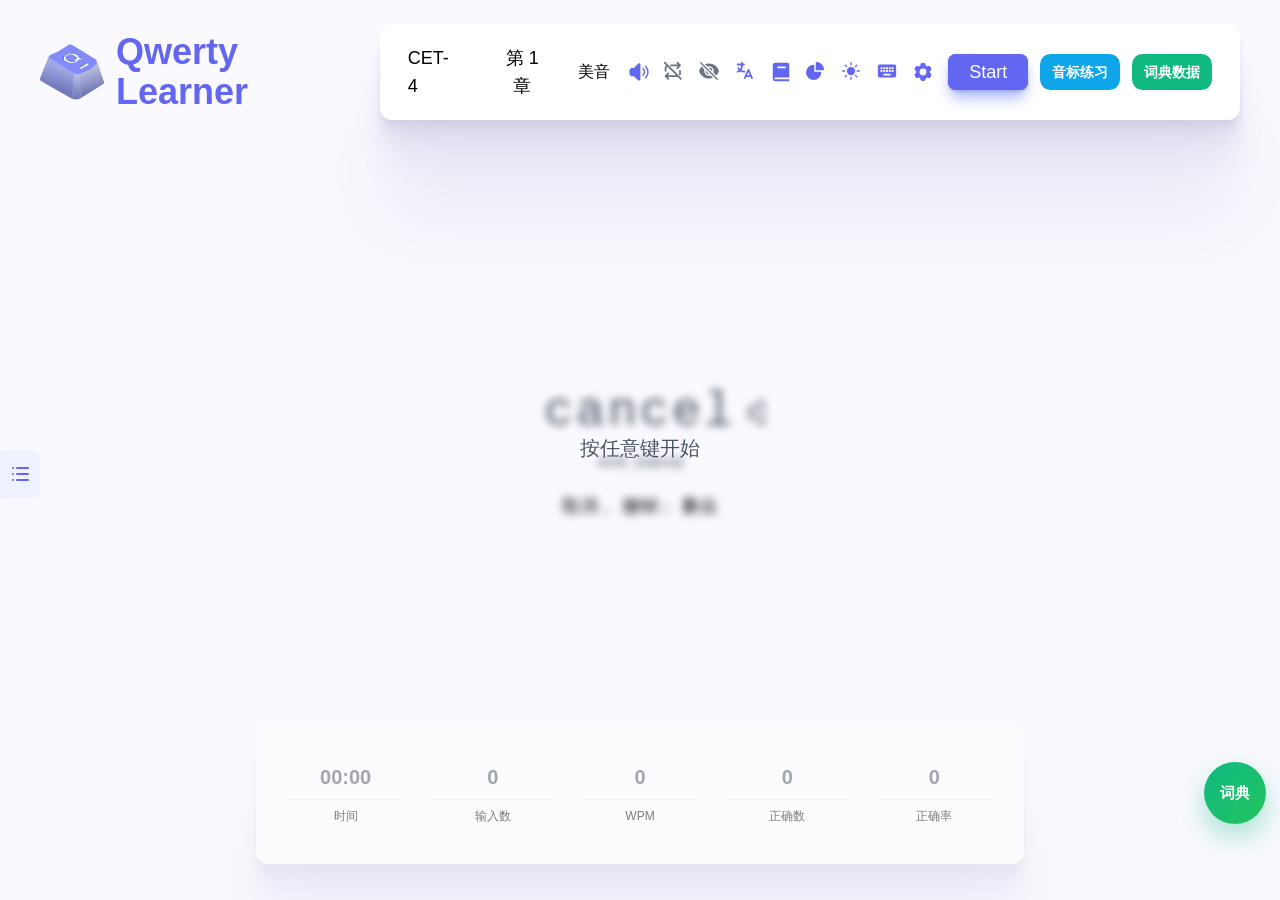
==== commit 63566e8d: "Add visible dictionary entry to Pages site" ====
--- a/english-ios-app/index.html
+++ b/english-ios-app/index.html
@@ -195,6 +195,7 @@
     <link rel="stylesheet" href="./assets/index-cfd061b0.css">
   </head>
   <body>
+    <a href="#/dictionary" style="position:fixed;right:14px;bottom:calc(env(safe-area-inset-bottom) + 76px);z-index:9999;display:flex;align-items:center;justify-content:center;width:62px;height:62px;border-radius:999px;background:linear-gradient(135deg,#10b981,#22c55e);color:white;text-decoration:none;font:800 15px system-ui,-apple-system,BlinkMacSystemFont,'Segoe UI',sans-serif;box-shadow:0 12px 28px rgba(16,185,129,.36)">词典</a>
     <noscript>
       <div>You need to enable JavaScript to run QWERTY Learner.</div>
       <div>你需要启用 JavaScript 来运行 QWERTY Learner。</div>
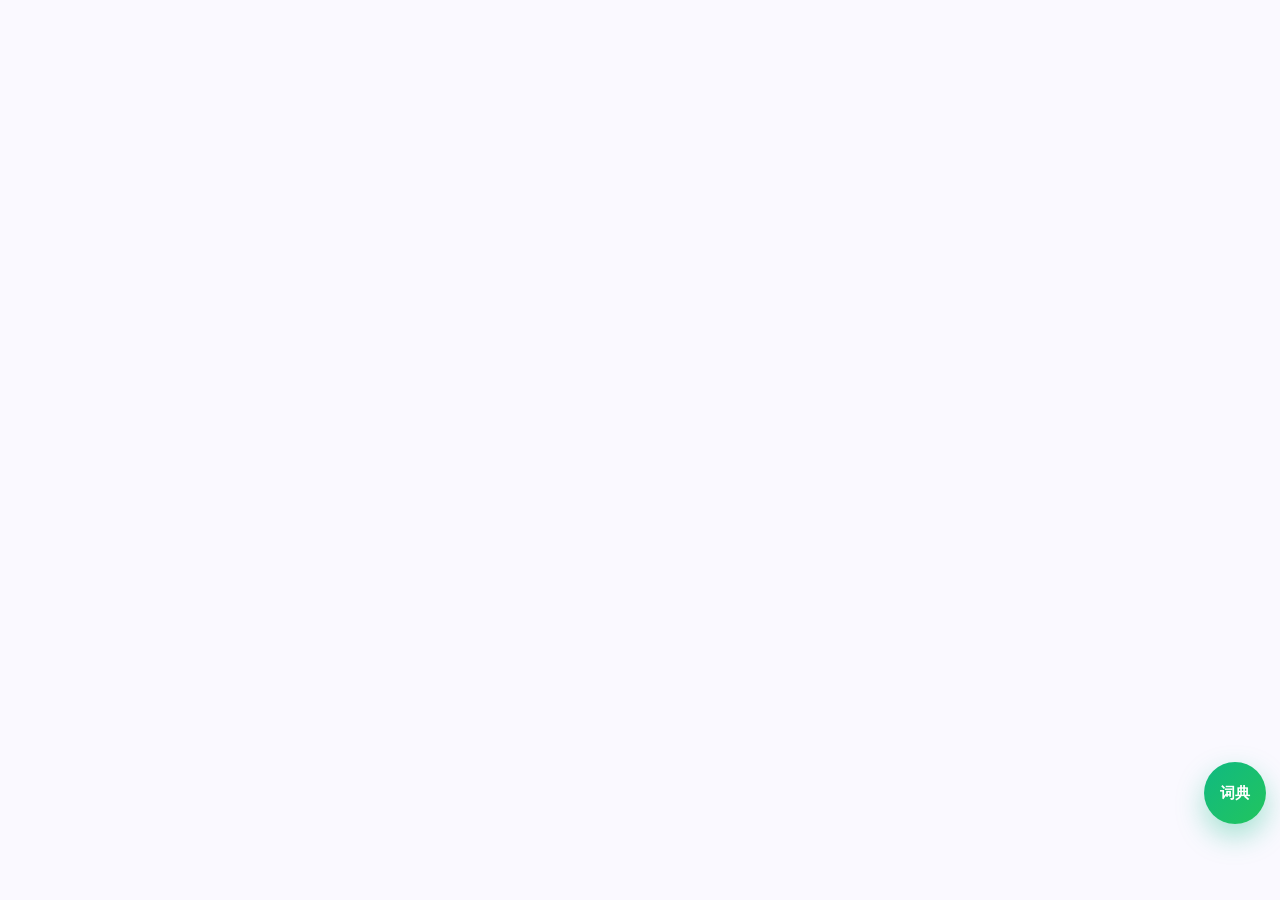
==== commit 68445ef3: "Read completed item and enlarge IPA text" ====
--- a/english-ios-app/index.html
+++ b/english-ios-app/index.html
@@ -193,6 +193,138 @@
     </script>
     <script type="module" crossorigin src="./assets/index-4b9a968b.js"></script>
     <link rel="stylesheet" href="./assets/index-cfd061b0.css">
+    <style>
+      /* IPA bigger text overrides for mobile reading */
+      .qwerty-ipa-page {
+        font-size: 18px !important;
+      }
+      .ipa-title-row h1 {
+        font-size: 2.45rem !important;
+      }
+      .ipa-heading-row h2 {
+        font-size: 2.25rem !important;
+      }
+      .ipa-heading-row p {
+        font-size: 1.22rem !important;
+      }
+      .ipa-row {
+        grid-template-columns: 6.2rem minmax(0, 1fr) !important;
+        gap: .9rem !important;
+      }
+      .ipa-row-label {
+        min-height: 5rem !important;
+        font-size: 1.25rem !important;
+        border-radius: 1.25rem !important;
+      }
+      .ipa-symbols {
+        grid-template-columns: repeat(auto-fill, minmax(4.55rem, 1fr)) !important;
+        gap: .85rem !important;
+      }
+      .ipa-symbol-tile {
+        height: 5rem !important;
+        font-size: 2.05rem !important;
+        border-radius: 1.2rem !important;
+      }
+      .ipa-topbar h1 {
+        font-size: 2.05rem !important;
+      }
+      .ipa-back {
+        font-size: 3.4rem !important;
+      }
+      .ipa-hero-card {
+        min-height: 14rem !important;
+      }
+      .ipa-big {
+        font-size: 5.4rem !important;
+      }
+      .ipa-actions button {
+        width: 4.8rem !important;
+        height: 4.35rem !important;
+        font-size: 2rem !important;
+      }
+      .ipa-section-title {
+        font-size: 1.65rem !important;
+      }
+      .ipa-tips {
+        font-size: 1.28rem !important;
+        line-height: 1.9 !important;
+      }
+      .ipa-near-card {
+        font-size: 3rem !important;
+      }
+      .ipa-video-card strong {
+        font-size: 4.15rem !important;
+      }
+      .ipa-course-card {
+        font-size: 1.55rem !important;
+      }
+      .ipa-course-card small {
+        font-size: 1.12rem !important;
+      }
+      .ipa-example-card b {
+        font-size: 1.75rem !important;
+      }
+      .ipa-example-card em {
+        font-size: 1.35rem !important;
+      }
+      .ipa-example-card button {
+        width: 3.15rem !important;
+        height: 3.15rem !important;
+        font-size: 1.45rem !important;
+      }
+      @media (max-width: 520px) {
+        .qwerty-ipa-page {
+          font-size: 17px !important;
+        }
+        .ipa-page-inner {
+          padding-inline: 1rem !important;
+        }
+        .ipa-title-row h1 {
+          font-size: 2.15rem !important;
+        }
+        .ipa-heading-row {
+          align-items: flex-start !important;
+          gap: .55rem !important;
+        }
+        .ipa-heading-row h2 {
+          font-size: 1.95rem !important;
+        }
+        .ipa-heading-row p {
+          font-size: 1.08rem !important;
+        }
+        .ipa-row {
+          grid-template-columns: 5.15rem minmax(0, 1fr) !important;
+          gap: .65rem !important;
+        }
+        .ipa-row-label {
+          min-height: 4.75rem !important;
+          font-size: 1.08rem !important;
+        }
+        .ipa-symbols {
+          grid-template-columns: repeat(auto-fill, minmax(3.75rem, 1fr)) !important;
+          gap: .65rem !important;
+        }
+        .ipa-symbol-tile {
+          height: 4.45rem !important;
+          font-size: 1.82rem !important;
+        }
+        .ipa-topbar h1 {
+          font-size: 1.8rem !important;
+        }
+        .ipa-big {
+          font-size: 4.6rem !important;
+        }
+        .ipa-video-card strong {
+          font-size: 3.45rem !important;
+        }
+        .ipa-example-grid {
+          grid-template-columns: 1fr !important;
+        }
+        .ipa-example-card {
+          min-height: 8rem !important;
+        }
+      }
+    </style>
   </head>
   <body>
     <a href="#/dictionary" style="position:fixed;right:14px;bottom:calc(env(safe-area-inset-bottom) + 76px);z-index:9999;display:flex;align-items:center;justify-content:center;width:62px;height:62px;border-radius:999px;background:linear-gradient(135deg,#10b981,#22c55e);color:white;text-decoration:none;font:800 15px system-ui,-apple-system,BlinkMacSystemFont,'Segoe UI',sans-serif;box-shadow:0 12px 28px rgba(16,185,129,.36)">词典</a>
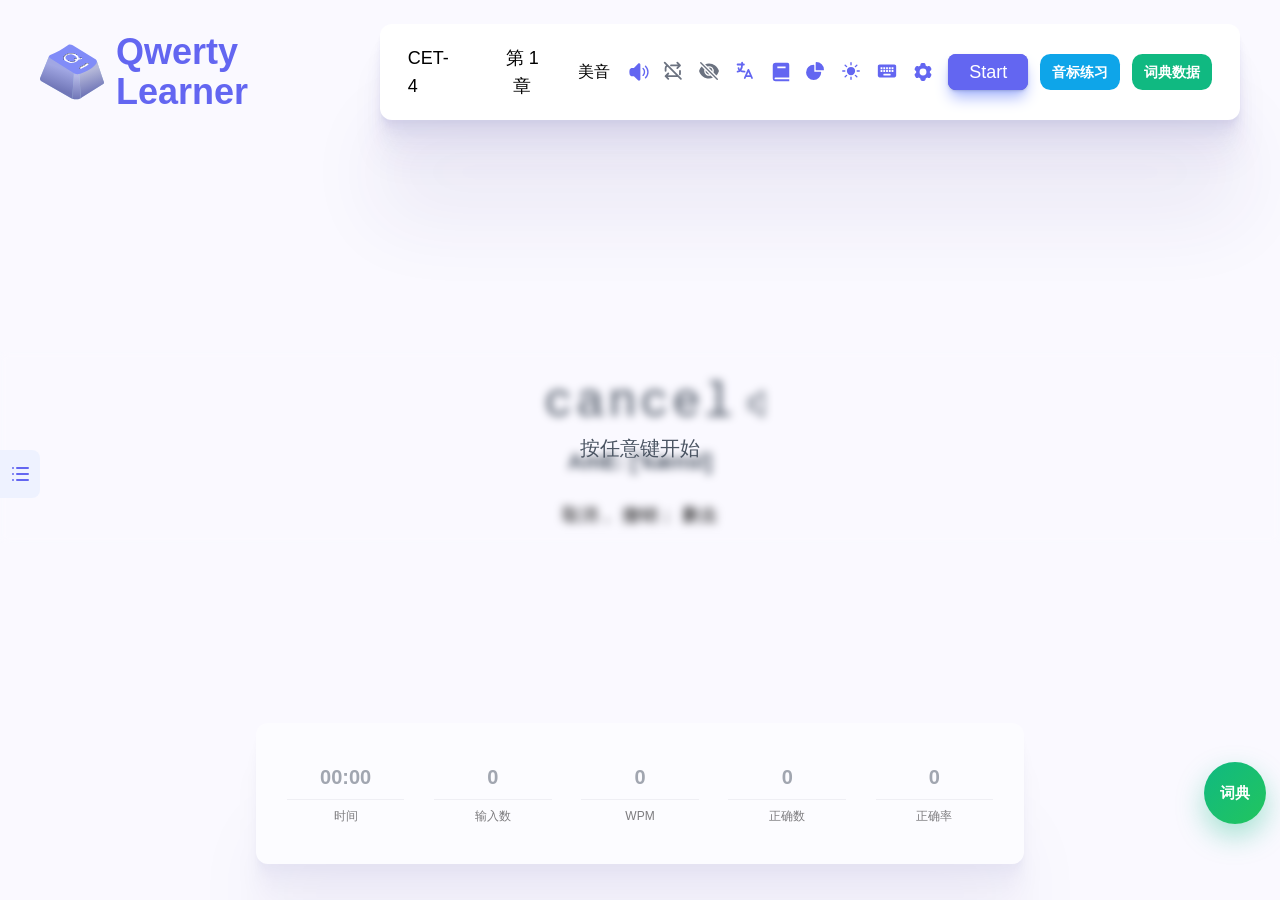
==== commit 0f435dbc: "Read completed practice item and enlarge pronunciation" ====
--- a/english-ios-app/index.html
+++ b/english-ios-app/index.html
@@ -272,6 +272,13 @@
         height: 3.15rem !important;
         font-size: 1.45rem !important;
       }
+      .qwerty-pronunciation-line,
+      .qwerty-mobile-word-tooltip + div,
+      .qwerty-mobile-word-wrap .text-sm {
+        font-size: 1.35rem !important;
+        line-height: 1.75 !important;
+        font-weight: 600 !important;
+      }
       @media (max-width: 520px) {
         .qwerty-ipa-page {
           font-size: 17px !important;
@@ -322,6 +329,11 @@
         }
         .ipa-example-card {
           min-height: 8rem !important;
+        }
+        .qwerty-pronunciation-line,
+        .qwerty-mobile-word-tooltip + div,
+        .qwerty-mobile-word-wrap .text-sm {
+          font-size: 1.28rem !important;
         }
       }
     </style>
